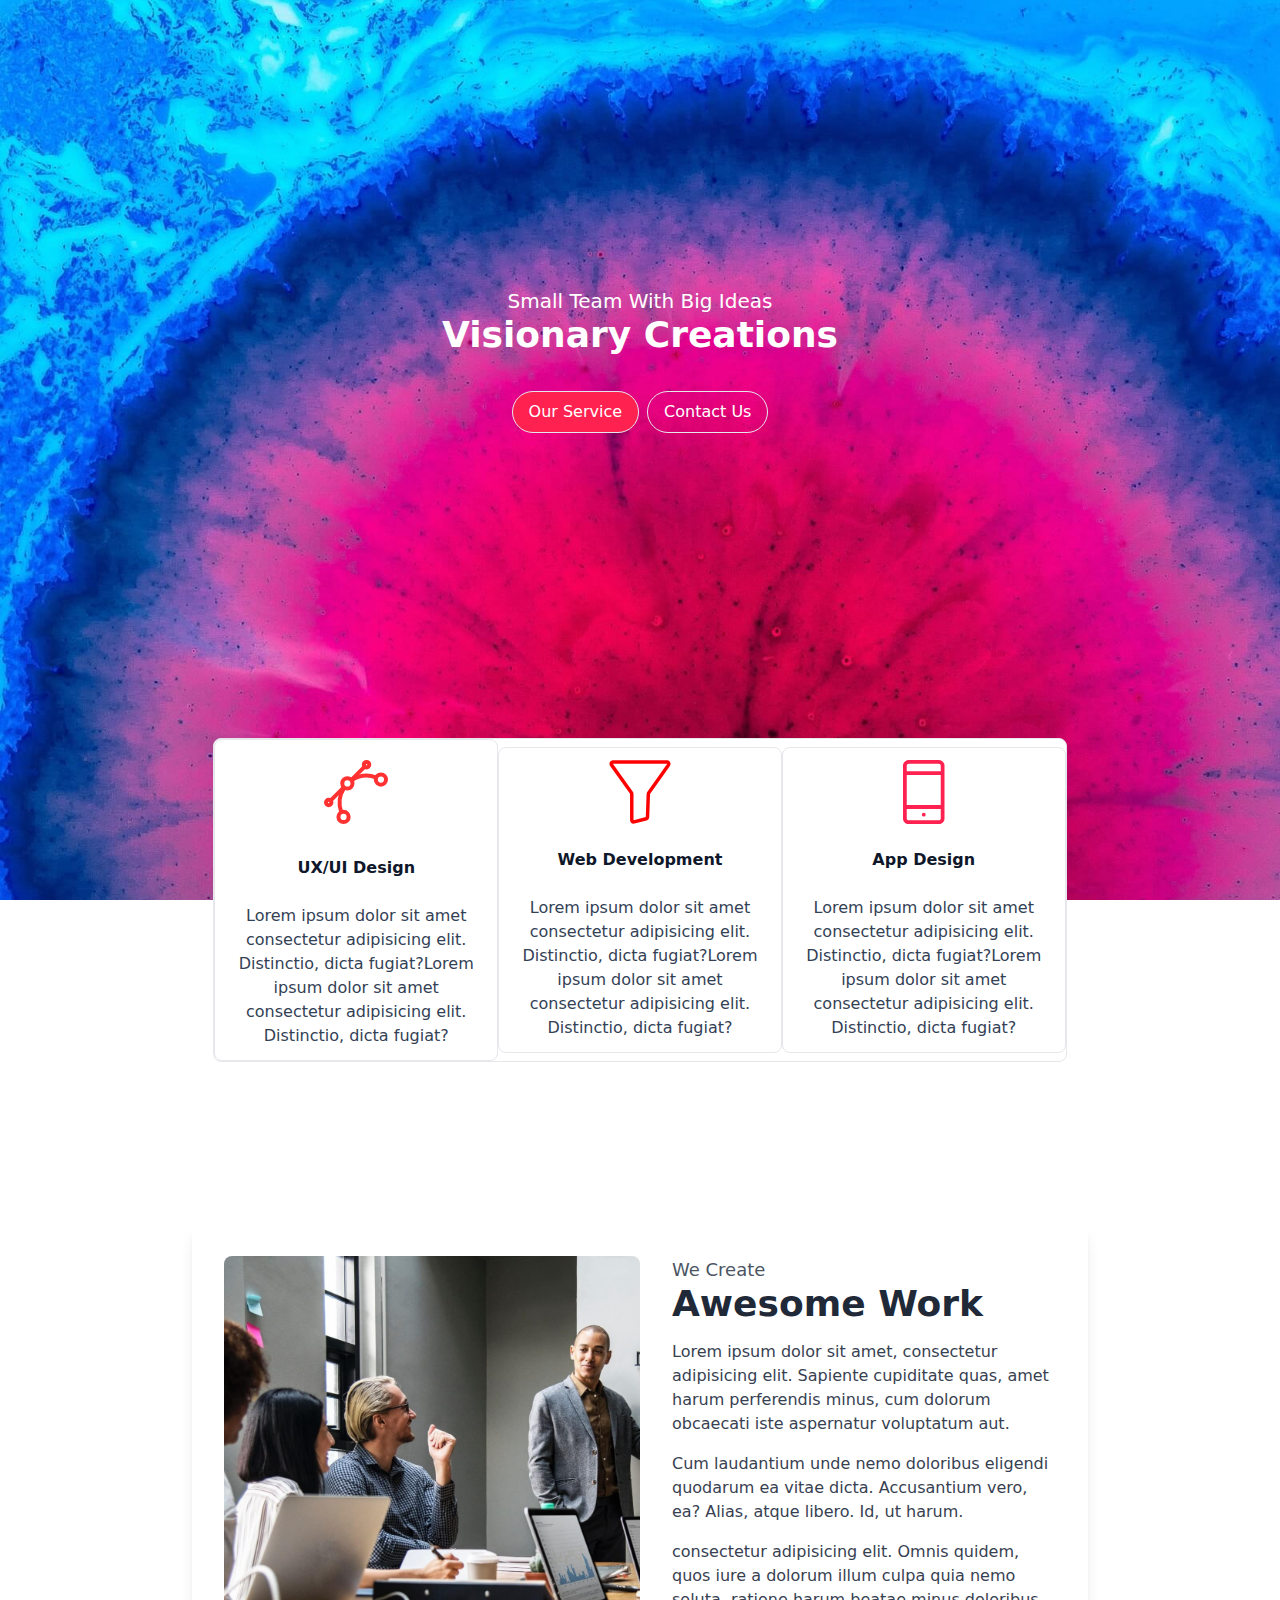
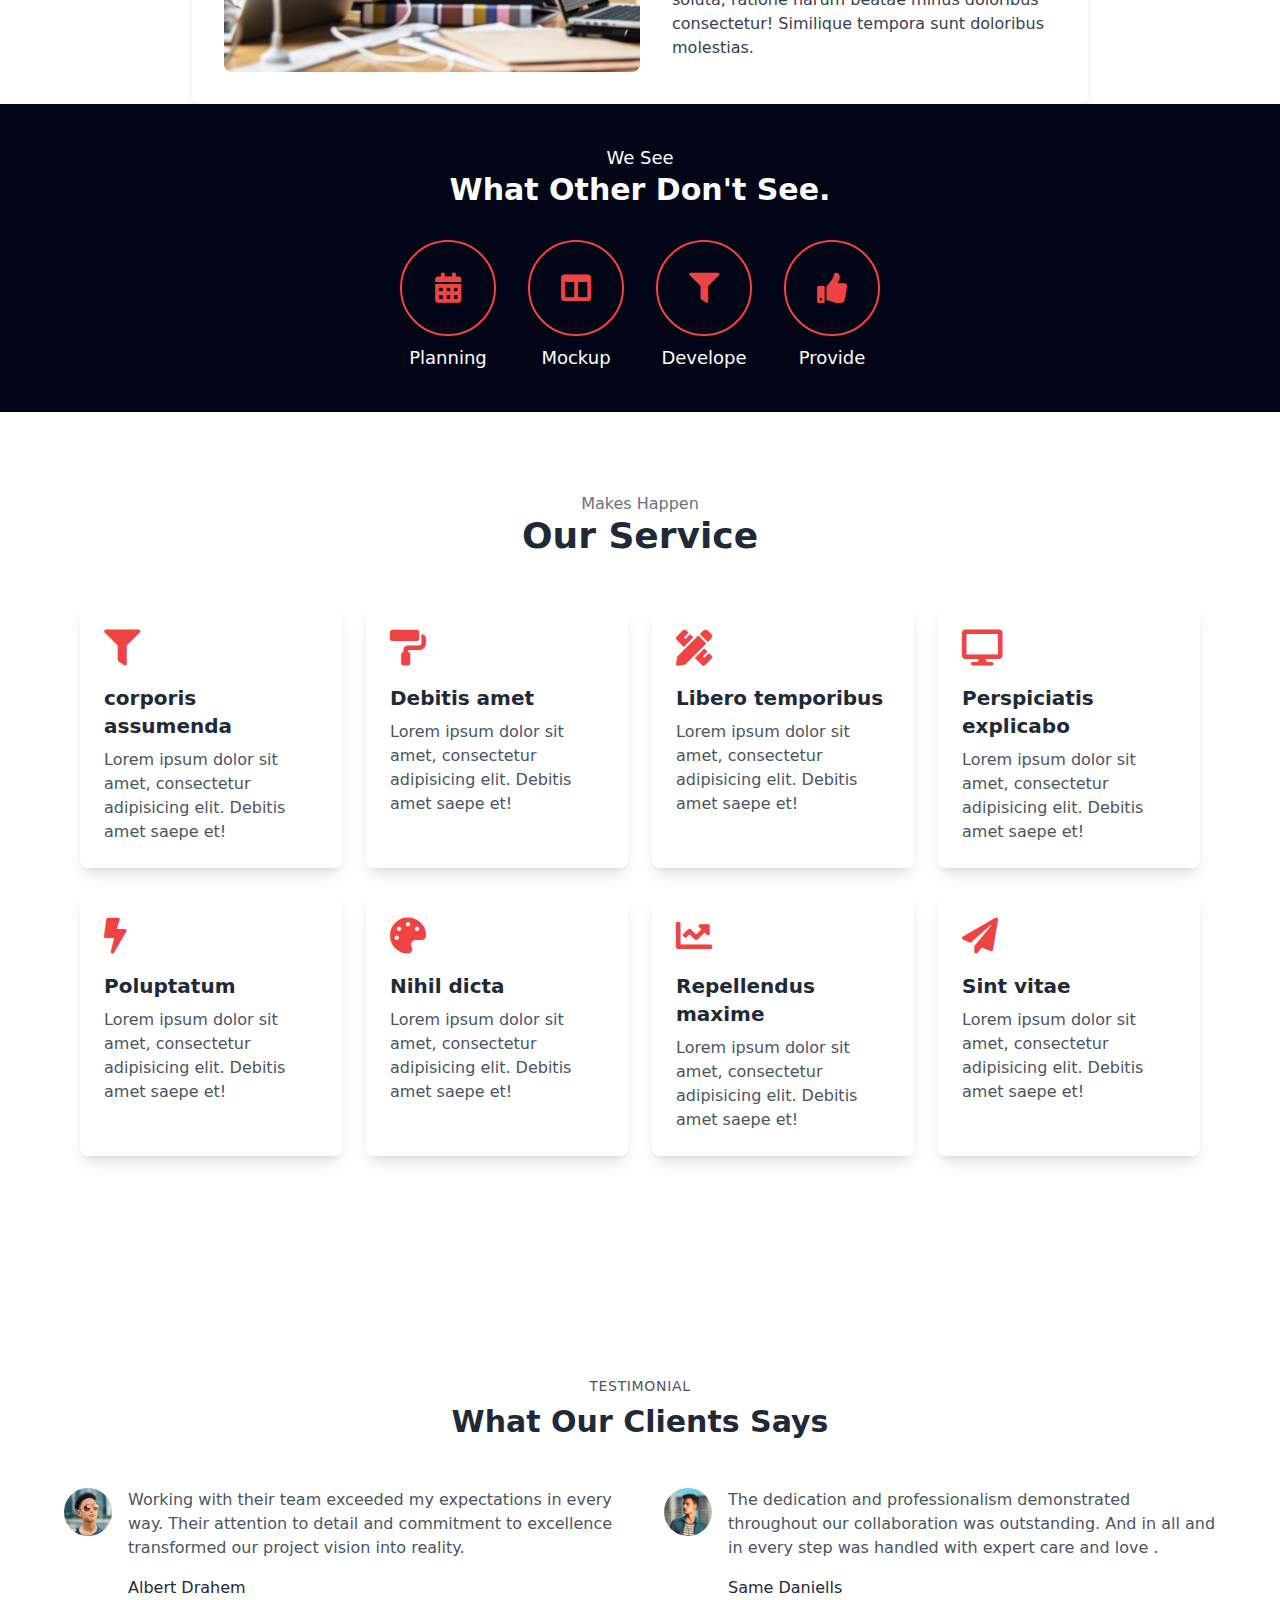
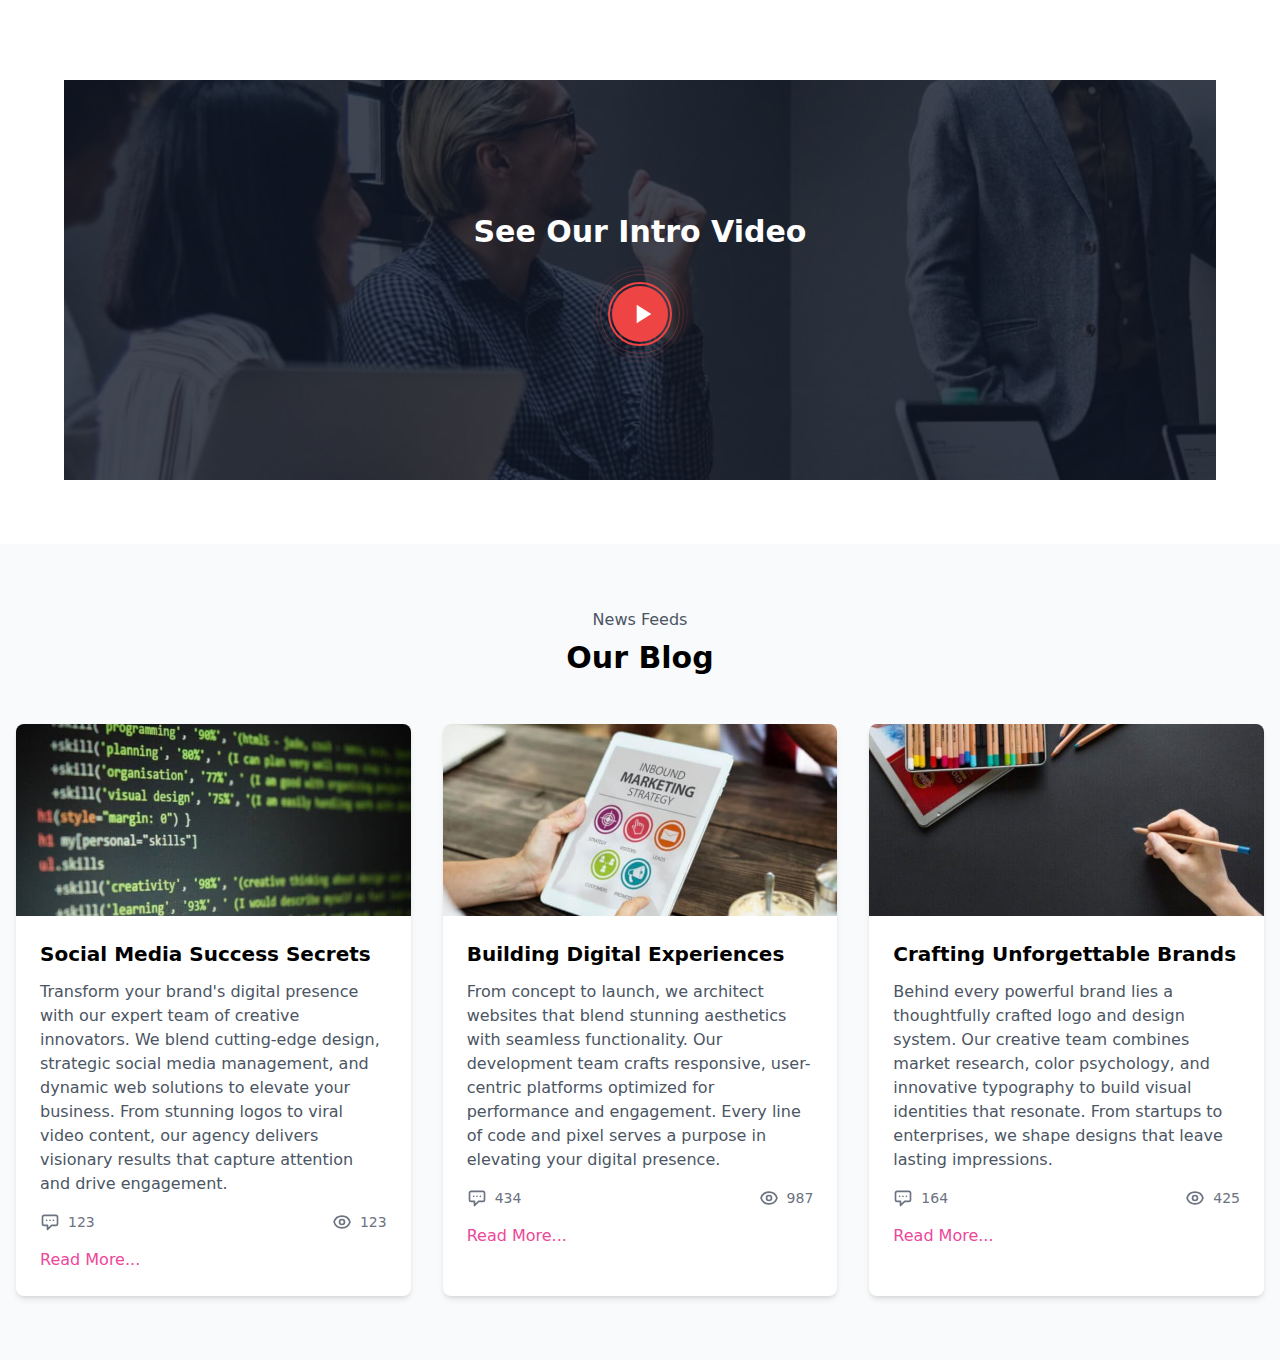
==== index.html @ 56fb833c "removed pages/index" ====
<!DOCTYPE html>
<html lang="en">
  <head>
    <meta charset="UTF-8" />
    <meta name="viewport" content="width=device-width, initial-scale=1.0" />
    <title>Home | Visionary Creations</title>
    <script src="../tailwind.js"></script>

    <link
      rel="stylesheet"
      href="https://cdnjs.cloudflare.com/ajax/libs/font-awesome/5.15.3/css/all.min.css"
    />
    <style>
      html {
        width: 100vw !important;
      }

      body {
        width: 100% !important;
      }

      @media (min-width: 768px) {
        .container {
          max-width: inherit !important;
        }
      }

      @media (min-width: 320px) {
        .container {
          max-width: inherit !important;
        }
        .text-8xl {
          font-size: 2.25rem !important;
          line-height: 2.5rem !important;
        }
        .text-2xl {
          font-size: 1.25rem !important;
          line-height: 1.75rem !important;
        }
      }
    </style>
  </head>

  <body class="w-screen overflow-x-hidden h-screen bg-white">
    <div
      class="container h-full flex flex-col justify-center items-center bg-center bg-no-repeat bg-cover"
      style="background-image: url('../images/header.jpg')"
    >
      <p class="text-center text-white font-thin text-2xl z-50">
        Small Team With Big Ideas
      </p>
      <h1 class="text-center text-white font-bold text-8xl z-50">
        Visionary Creations
      </h1>
      <div class="container flex justify-center items-center p-5 z-50 md:mb-40">
        <button
          class="rounded-3xl border py-2 px-4 text-white mt-4 mr-2"
          style="background: #ff214f"
        >
          Our Service
        </button>
        <button
          class="rounded-3xl border py-2 px-4 text-white bg-transparent mt-4"
        >
          Contact Us
        </button>
      </div>
    </div>
    <div class="container flex flex-col items-center bg-white w-screen">
      <div
        class="w-8/12 sm-320:w-full sm-320:flex-col bg-white sm:-translate-y-1/2 flex justify-center items-center border rounded-lg"
      >
        <div
          class="w-1/3 h-full bg-white flex justify-center items-center flex-col border rounded-lg"
        >
          <img src="../images/first.svg" alt="first" class="w-20 h-20 m-3" />
          <h1 class="text-slate-900 text-center font-bold m-3">UX/UI Design</h1>
          <p class="text-center font-thin text-slate-700 m-3">
            Lorem ipsum dolor sit amet consectetur adipisicing elit. Distinctio,
            dicta fugiat?Lorem ipsum dolor sit amet consectetur adipisicing
            elit. Distinctio, dicta fugiat?
          </p>
        </div>
        <div
          class="w-1/3 h-full bg-white flex justify-center items-center flex-col border rounded-lg"
        >
          <img src="../images/second.svg" alt="first" class="w-16 h-16 m-3" />
          <h1 class="text-slate-900 text-center font-bold m-3">
            Web Development
          </h1>
          <p class="text-center font-thin text-slate-700 m-3">
            Lorem ipsum dolor sit amet consectetur adipisicing elit. Distinctio,
            dicta fugiat?Lorem ipsum dolor sit amet consectetur adipisicing
            elit. Distinctio, dicta fugiat?
          </p>
        </div>
        <div
          class="w-1/3 h-full bg-white flex justify-center items-center flex-col border rounded-lg"
        >
          <img src="../images/third.svg" alt="first" class="w-16 h-16 m-3" />
          <h1 class="text-slate-900 text-center font-bold m-3">App Design</h1>
          <p class="text-center font-thin text-slate-700 m-3">
            Lorem ipsum dolor sit amet consectetur adipisicing elit. Distinctio,
            dicta fugiat?Lorem ipsum dolor sit amet consectetur adipisicing
            elit. Distinctio, dicta fugiat?
          </p>
        </div>
      </div>
      <div class="max-w-4xl mx-auto bg-white p-8 rounded-lg shadow-lg flex">
        <div class="w-1/2">
          <img
            alt="A group of people having a meeting in a modern office"
            class="rounded-lg"
            height="400"
            src="../images/about.jpg"
            width="600"
          />
        </div>
        <div class="w-1/2 pl-8">
          <h2 class="text-gray-600 text-lg">We Create</h2>
          <h1 class="text-4xl font-bold text-gray-800 mb-4">Awesome Work</h1>
          <p class="text-gray-700 mb-4">
            Lorem ipsum dolor sit amet, consectetur adipisicing elit. Sapiente
            cupiditate quas, amet harum perferendis minus, cum dolorum obcaecati
            iste aspernatur voluptatum aut.
          </p>
          <p class="text-gray-700 mb-4">
            Cum laudantium unde nemo doloribus eligendi quodarum ea vitae dicta.
            Accusantium vero, ea? Alias, atque libero. Id, ut harum.
          </p>
          <p class="text-gray-700">
            consectetur adipisicing elit. Omnis quidem, quos iure a dolorum
            illum culpa quia nemo soluta, ratione harum beatae minus doloribus
            consectetur! Similique tempora sunt doloribus molestias.
          </p>
        </div>
      </div>
      <div class="text-center text-white w-full p-10 bg-slate-950">
        <p class="text-lg">We See</p>
        <h1 class="text-3xl font-bold mb-8">What Other Don't See.</h1>
        <div class="flex justify-center space-x-8">
          <div class="text-center">
            <div
              class="w-24 h-24 mx-auto mb-2 flex items-center justify-center border-2 border-red-500 rounded-full"
            >
              <i class="fas fa-calendar-alt text-3xl text-red-500"></i>
            </div>
            <p class="text-lg">Planning</p>
          </div>
          <div class="text-center">
            <div
              class="w-24 h-24 mx-auto mb-2 flex items-center justify-center border-2 border-red-500 rounded-full"
            >
              <i class="fas fa-columns text-3xl text-red-500"></i>
            </div>
            <p class="text-lg">Mockup</p>
          </div>
          <div class="text-center">
            <div
              class="w-24 h-24 mx-auto mb-2 flex items-center justify-center border-2 border-red-500 rounded-full"
            >
              <i class="fas fa-filter text-3xl text-red-500"></i>
            </div>
            <p class="text-lg">Develope</p>
          </div>
          <div class="text-center">
            <div
              class="w-24 h-24 mx-auto mb-2 flex items-center justify-center border-2 border-red-500 rounded-full"
            >
              <i class="fas fa-thumbs-up text-3xl text-red-500"></i>
            </div>
            <p class="text-lg">Provide</p>
          </div>
        </div>
      </div>
    </div>
    <div
      class="container flex flex-col items-center bg-white w-screen h-screen p-20"
    >
      <div class="text-center mb-12">
        <h2 class="text-gray-500">Makes Happen</h2>
        <h1 class="text-4xl font-bold text-gray-800">Our Service</h1>
      </div>
      <div class="grid grid-cols-1 md:grid-cols-2 lg:grid-cols-4 gap-6">
        <div class="bg-white p-6 rounded-lg shadow-lg">
          <i class="fas fa-filter text-red-500 text-4xl mb-4"></i>
          <h3 class="text-xl font-semibold text-gray-800 mb-2">
            corporis assumenda
          </h3>
          <p class="text-gray-600">
            Lorem ipsum dolor sit amet, consectetur adipisicing elit. Debitis
            amet saepe et!
          </p>
        </div>
        <div class="bg-white p-6 rounded-lg shadow-lg">
          <i class="fas fa-paint-roller text-red-500 text-4xl mb-4"></i>
          <h3 class="text-xl font-semibold text-gray-800 mb-2">Debitis amet</h3>
          <p class="text-gray-600">
            Lorem ipsum dolor sit amet, consectetur adipisicing elit. Debitis
            amet saepe et!
          </p>
        </div>
        <div class="bg-white p-6 rounded-lg shadow-lg">
          <i class="fas fa-pencil-ruler text-red-500 text-4xl mb-4"></i>
          <h3 class="text-xl font-semibold text-gray-800 mb-2">
            Libero temporibus
          </h3>
          <p class="text-gray-600">
            Lorem ipsum dolor sit amet, consectetur adipisicing elit. Debitis
            amet saepe et!
          </p>
        </div>
        <div class="bg-white p-6 rounded-lg shadow-lg">
          <i class="fas fa-desktop text-red-500 text-4xl mb-4"></i>
          <h3 class="text-xl font-semibold text-gray-800 mb-2">
            Perspiciatis explicabo
          </h3>
          <p class="text-gray-600">
            Lorem ipsum dolor sit amet, consectetur adipisicing elit. Debitis
            amet saepe et!
          </p>
        </div>
        <div class="bg-white p-6 rounded-lg shadow-lg">
          <i class="fas fa-bolt text-red-500 text-4xl mb-4"></i>
          <h3 class="text-xl font-semibold text-gray-800 mb-2">Poluptatum</h3>
          <p class="text-gray-600">
            Lorem ipsum dolor sit amet, consectetur adipisicing elit. Debitis
            amet saepe et!
          </p>
        </div>
        <div class="bg-white p-6 rounded-lg shadow-lg">
          <i class="fas fa-palette text-red-500 text-4xl mb-4"></i>
          <h3 class="text-xl font-semibold text-gray-800 mb-2">Nihil dicta</h3>
          <p class="text-gray-600">
            Lorem ipsum dolor sit amet, consectetur adipisicing elit. Debitis
            amet saepe et!
          </p>
        </div>
        <div class="bg-white p-6 rounded-lg shadow-lg">
          <i class="fas fa-chart-line text-red-500 text-4xl mb-4"></i>
          <h3 class="text-xl font-semibold text-gray-800 mb-2">
            Repellendus maxime
          </h3>
          <p class="text-gray-600">
            Lorem ipsum dolor sit amet, consectetur adipisicing elit. Debitis
            amet saepe et!
          </p>
        </div>
        <div class="bg-white p-6 rounded-lg shadow-lg">
          <i class="fas fa-paper-plane text-red-500 text-4xl mb-4"></i>
          <h3 class="text-xl font-semibold text-gray-800 mb-2">Sint vitae</h3>
          <p class="text-gray-600">
            Lorem ipsum dolor sit amet, consectetur adipisicing elit. Debitis
            amet saepe et!
          </p>
        </div>
      </div>
    </div>

    <div
      class="container flex flex-col items-center bg-white w-screen h-screen"
    >
      <section class="py-16 px-4">
        <!-- Header -->
        <div class="text-center mb-12">
          <p class="text-gray-600 text-sm uppercase tracking-wider mb-2">
            Testimonial
          </p>
          <h2 class="text-3xl font-bold text-gray-800">
            What Our Clients Says
          </h2>
        </div>

        <!-- Grid -->
        <div class="max-w-6xl mx-auto grid md:grid-cols-2 gap-12">
          <!-- Card 1 -->
          <div class="flex items-start space-x-4">
            <img src="../images/avatar-5.jpg" Client photo" class="w-12 h-12
            rounded-full object-cover" />
            <div>
              <p class="text-gray-600 mb-4">
                Working with their team exceeded my expectations in every way.
                Their attention to detail and commitment to excellence
                transformed our project vision into reality.
              </p>
              <h3 class="font-medium text-gray-800">Albert Drahem</h3>
            </div>
          </div>

          <!-- Card 2 -->
          <div class="flex items-start space-x-4">
            <img
              src="../images/avatar-6.jpg"
              alt="Client photo"
              class="w-12 h-12 rounded-full object-cover"
            />
            <div>
              <p class="text-gray-600 mb-4">
                The dedication and professionalism demonstrated throughout our
                collaboration was outstanding. And in all and in every step was
                handled with expert care and love .
              </p>
              <h3 class="font-medium text-gray-800">Same Daniells</h3>
            </div>
          </div>
        </div>
        <div
          class="relative mt-20 min-h-[400px] w-full flex items-center justify-center bg-gray-900"
        >
          <img
            src="../images/about.jpg"
            alt="background"
            class="absolute inset-0 w-full h-full object-cover opacity-20"
          />
          <div class="text-center z-10 flex flex-col items-center">
            <h2 class="text-3xl font-semibold text-white mb-8">
              See Our Intro Video
            </h2>
            <a
              href="https://youtu.be/pqFvu9ZNH2c?si=-AzfiVJ7Jkj_hn7b"
              target="_blank"
              class="group relative inline-flex"
            >
              <div
                class="w-16 h-16 rounded-full border-2 border-red-500 flex items-center justify-center"
              >
                <div
                  class="w-14 h-14 rounded-full bg-red-500 flex items-center justify-center transform transition-transform duration-300 group-hover:scale-95"
                >
                  <svg
                    xmlns="http://www.w3.org/2000/svg"
                    viewBox="0 0 24 24"
                    fill="currentColor"
                    class="w-8 h-8 text-white ml-1"
                  >
                    <path d="M8 5v14l11-7z" />
                  </svg>
                </div>
              </div>
              <div
                class="absolute -inset-2 rounded-full border border-red-500/30 animate-pulse"
              ></div>
              <div
                class="absolute -inset-3 rounded-full border border-red-500/20 animate-pulse delay-150"
              ></div>
              <div
                class="absolute -inset-4 rounded-full border border-red-500/10 animate-pulse delay-300"
              ></div>
            </a>
          </div>
        </div>
      </section>
      <div
        class="container flex flex-col items-center bg-white w-screen h-screen"
      >
        <section class="py-16 bg-gray-50">
          <!-- Header -->
          <div class="container mx-auto px-4">
            <div class="text-center mb-12">
              <p class="text-gray-600 mb-2">News Feeds</p>
              <h2 class="text-3xl font-bold">Our Blog</h2>
            </div>

            <!-- Blog Grid -->
            <div class="grid grid-cols-1 md:grid-cols-2 lg:grid-cols-3 gap-8">
              <!-- Blog Card 1 -->
              <div class="bg-white rounded-lg shadow-md overflow-hidden">
                <div class="relative h-48">
                  <img
                    src="../images/blog-3.jpg"
                    alt="Art Supplies"
                    class="w-full h-full object-cover"
                  />
                </div>
                <div class="p-6">
                  <h3 class="text-xl font-semibold mb-3">
                    Social Media Success Secrets
                  </h3>
                  <p class="text-gray-600 mb-4">
                    Transform your brand's digital presence with our expert team
                    of creative innovators. We blend cutting-edge design,
                    strategic social media management, and dynamic web solutions
                    to elevate your business. From stunning logos to viral video
                    content, our agency delivers visionary results that capture
                    attention and drive engagement.
                  </p>
                  <div
                    class="flex items-center justify-between text-sm text-gray-500"
                  >
                    <div class="flex items-center space-x-2">
                      <svg
                        class="w-5 h-5"
                        fill="none"
                        stroke="currentColor"
                        viewBox="0 0 24 24"
                      >
                        <path
                          stroke-linecap="round"
                          stroke-linejoin="round"
                          stroke-width="2"
                          d="M8 10h.01M12 10h.01M16 10h.01M9 16H5a2 2 0 01-2-2V6a2 2 0 012-2h14a2 2 0 012 2v8a2 2 0 01-2 2h-5l-5 5v-5z"
                        />
                      </svg>
                      <span>123</span>
                    </div>
                    <div class="flex items-center space-x-2">
                      <svg
                        class="w-5 h-5"
                        fill="none"
                        stroke="currentColor"
                        viewBox="0 0 24 24"
                      >
                        <path
                          stroke-linecap="round"
                          stroke-linejoin="round"
                          stroke-width="2"
                          d="M15 12a3 3 0 11-6 0 3 3 0 016 0z"
                        />
                        <path
                          stroke-linecap="round"
                          stroke-linejoin="round"
                          stroke-width="2"
                          d="M2.458 12C3.732 7.943 7.523 5 12 5c4.478 0 8.268 2.943 9.542 7-1.274 4.057-5.064 7-9.542 7-4.477 0-8.268-2.943-9.542-7z"
                        />
                      </svg>
                      <span>123</span>
                    </div>
                  </div>
                  <a
                    href="#"
                    class="inline-block mt-4 text-pink-500 hover:text-pink-600"
                    >Read More...</a
                  >
                </div>
              </div>

              <!-- Blog Card 2 -->
              <div class="bg-white rounded-lg shadow-md overflow-hidden">
                <div class="relative h-48">
                  <img
                    src="../images/blog-2.jpg"
                    alt="Marketing"
                    class="w-full h-full object-cover"
                  />
                </div>
                <div class="p-6">
                  <h3 class="text-xl font-semibold mb-3">
                    Building Digital Experiences
                  </h3>
                  <p class="text-gray-600 mb-4">
                    From concept to launch, we architect websites that blend
                    stunning aesthetics with seamless functionality. Our
                    development team crafts responsive, user-centric platforms
                    optimized for performance and engagement. Every line of code
                    and pixel serves a purpose in elevating your digital
                    presence.
                  </p>
                  <div
                    class="flex items-center justify-between text-sm text-gray-500"
                  >
                    <div class="flex items-center space-x-2">
                      <svg
                        class="w-5 h-5"
                        fill="none"
                        stroke="currentColor"
                        viewBox="0 0 24 24"
                      >
                        <path
                          stroke-linecap="round"
                          stroke-linejoin="round"
                          stroke-width="2"
                          d="M8 10h.01M12 10h.01M16 10h.01M9 16H5a2 2 0 01-2-2V6a2 2 0 012-2h14a2 2 0 012 2v8a2 2 0 01-2 2h-5l-5 5v-5z"
                        />
                      </svg>
                      <span>434</span>
                    </div>
                    <div class="flex items-center space-x-2">
                      <svg
                        class="w-5 h-5"
                        fill="none"
                        stroke="currentColor"
                        viewBox="0 0 24 24"
                      >
                        <path
                          stroke-linecap="round"
                          stroke-linejoin="round"
                          stroke-width="2"
                          d="M15 12a3 3 0 11-6 0 3 3 0 016 0z"
                        />
                        <path
                          stroke-linecap="round"
                          stroke-linejoin="round"
                          stroke-width="2"
                          d="M2.458 12C3.732 7.943 7.523 5 12 5c4.478 0 8.268 2.943 9.542 7-1.274 4.057-5.064 7-9.542 7-4.477 0-8.268-2.943-9.542-7z"
                        />
                      </svg>
                      <span>987</span>
                    </div>
                  </div>
                  <a
                    href="#"
                    class="inline-block mt-4 text-pink-500 hover:text-pink-600"
                    >Read More...</a
                  >
                </div>
              </div>

              <!-- Blog Card 3 -->
              <div class="bg-white rounded-lg shadow-md overflow-hidden">
                <div class="relative h-48">
                  <img
                    src="../images/blog-1.jpg"
                    alt="Code"
                    class="w-full h-full object-cover"
                  />
                </div>
                <div class="p-6">
                  <h3 class="text-xl font-semibold mb-3">
                    Crafting Unforgettable Brands
                  </h3>
                  <p class="text-gray-600 mb-4">
                    Behind every powerful brand lies a thoughtfully crafted logo
                    and design system. Our creative team combines market
                    research, color psychology, and innovative typography to
                    build visual identities that resonate. From startups to
                    enterprises, we shape designs that leave lasting
                    impressions.
                  </p>
                  <div
                    class="flex items-center justify-between text-sm text-gray-500"
                  >
                    <div class="flex items-center space-x-2">
                      <svg
                        class="w-5 h-5"
                        fill="none"
                        stroke="currentColor"
                        viewBox="0 0 24 24"
                      >
                        <path
                          stroke-linecap="round"
                          stroke-linejoin="round"
                          stroke-width="2"
                          d="M8 10h.01M12 10h.01M16 10h.01M9 16H5a2 2 0 01-2-2V6a2 2 0 012-2h14a2 2 0 012 2v8a2 2 0 01-2 2h-5l-5 5v-5z"
                        />
                      </svg>
                      <span>164</span>
                    </div>
                    <div class="flex items-center space-x-2">
                      <svg
                        class="w-5 h-5"
                        fill="none"
                        stroke="currentColor"
                        viewBox="0 0 24 24"
                      >
                        <path
                          stroke-linecap="round"
                          stroke-linejoin="round"
                          stroke-width="2"
                          d="M15 12a3 3 0 11-6 0 3 3 0 016 0z"
                        />
                        <path
                          stroke-linecap="round"
                          stroke-linejoin="round"
                          stroke-width="2"
                          d="M2.458 12C3.732 7.943 7.523 5 12 5c4.478 0 8.268 2.943 9.542 7-1.274 4.057-5.064 7-9.542 7-4.477 0-8.268-2.943-9.542-7z"
                        />
                      </svg>
                      <span>425</span>
                    </div>
                  </div>
                  <a
                    href="#"
                    class="inline-block mt-4 text-pink-500 hover:text-pink-600"
                    >Read More...</a
                  >
                </div>
              </div>
            </div>
          </div>
        </section>
      </div>
    </div>
  </body>
</html>
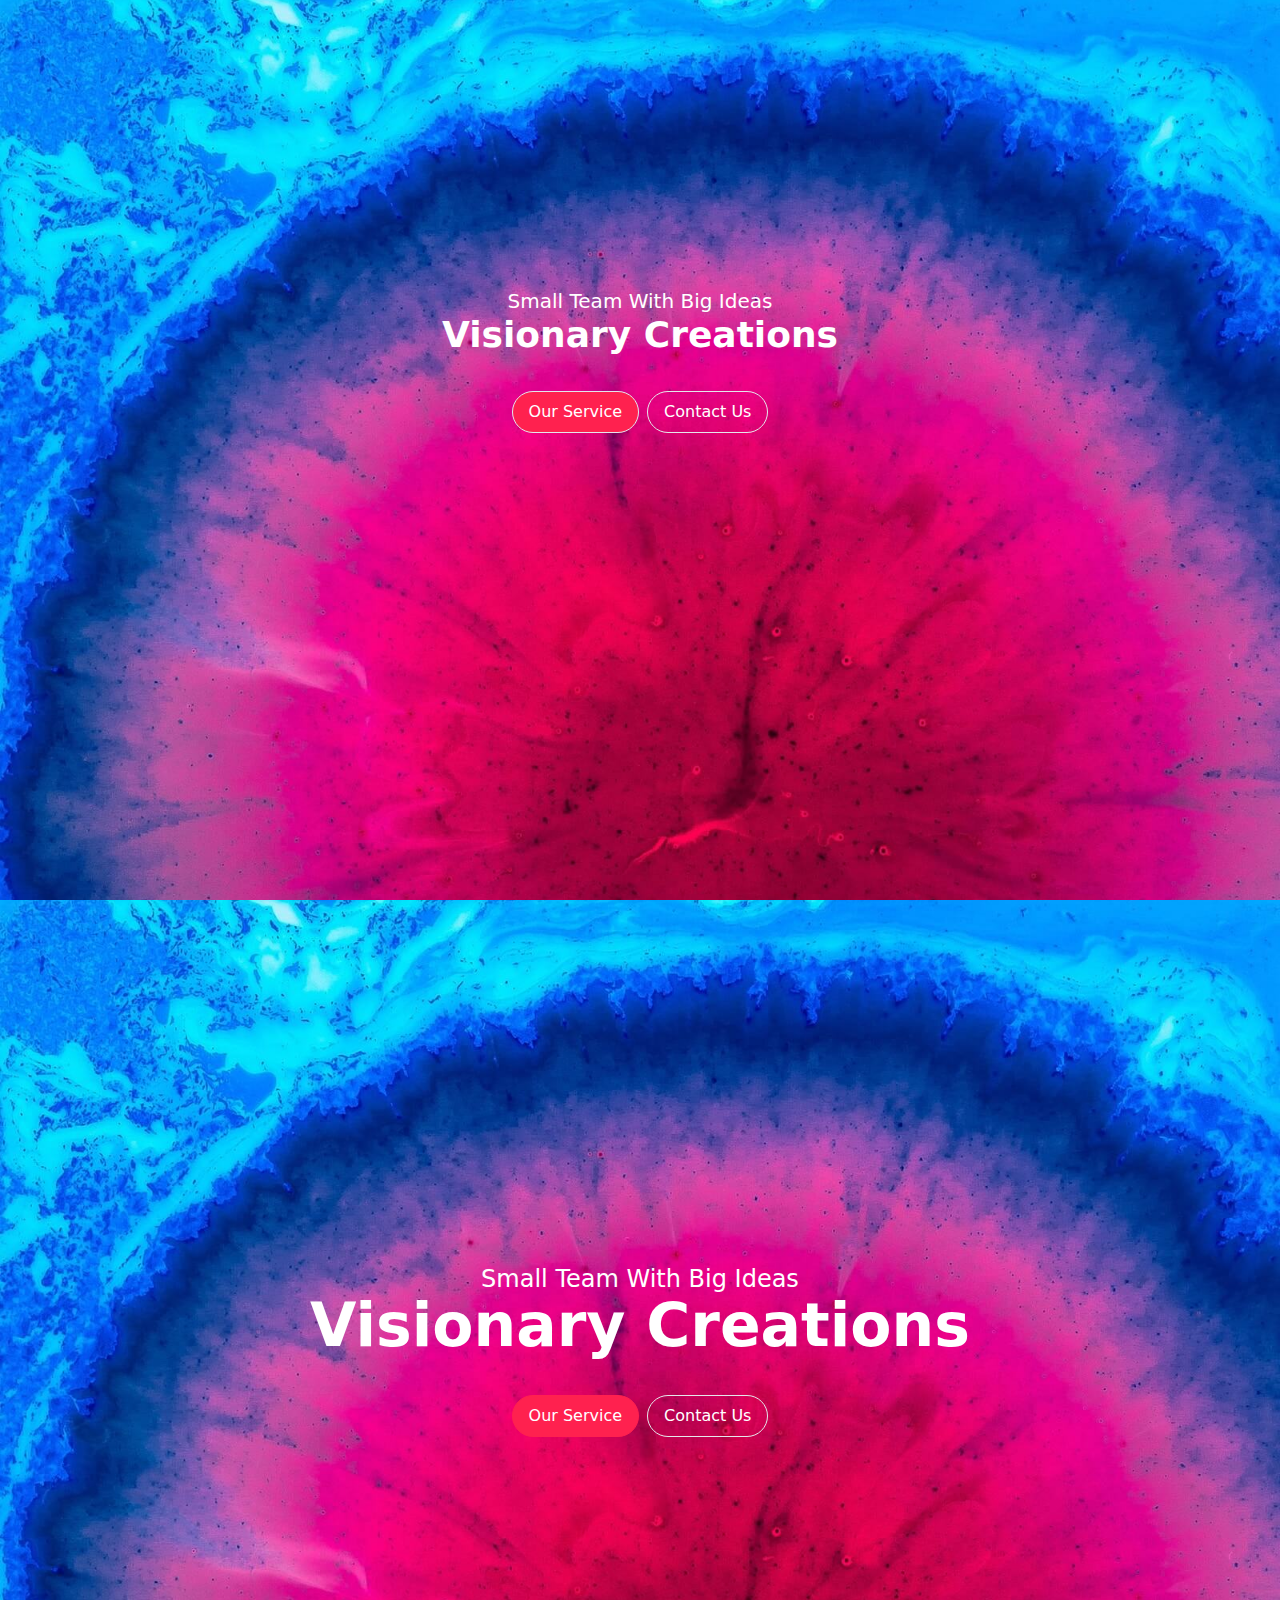
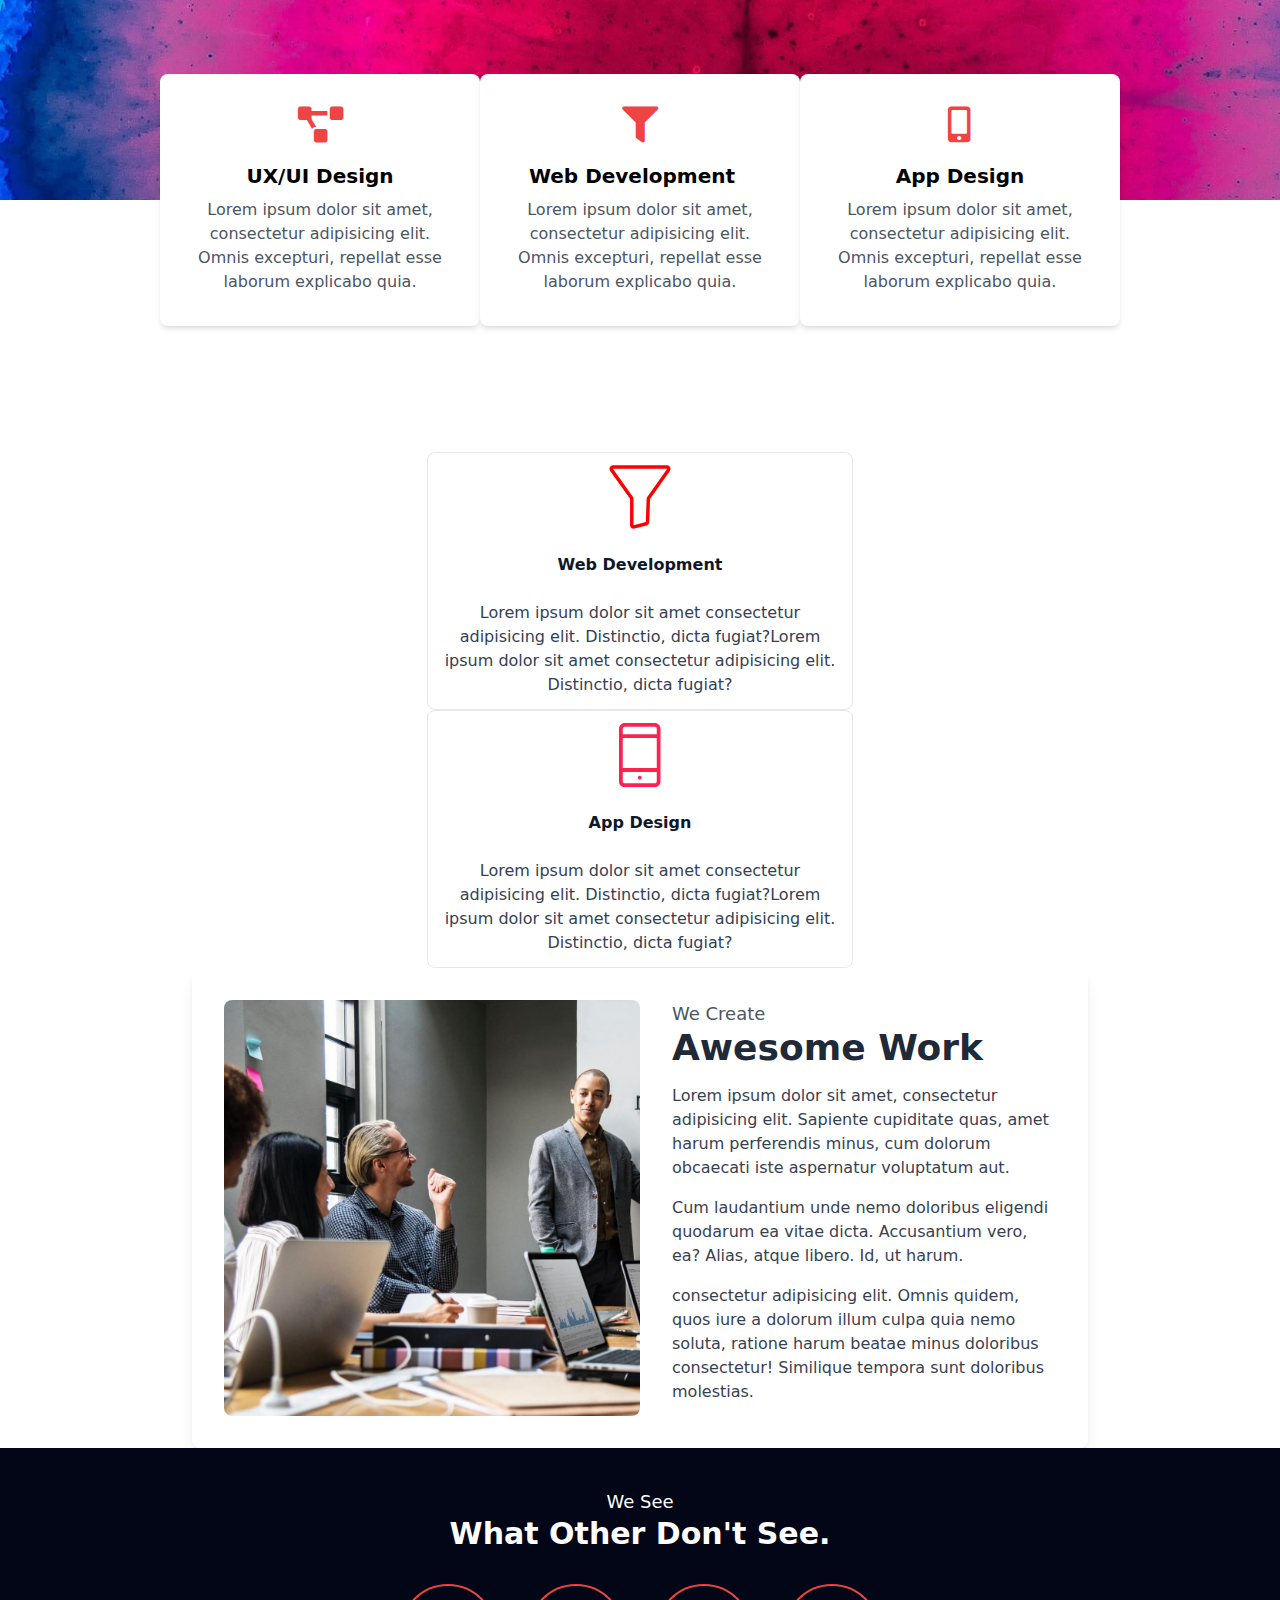
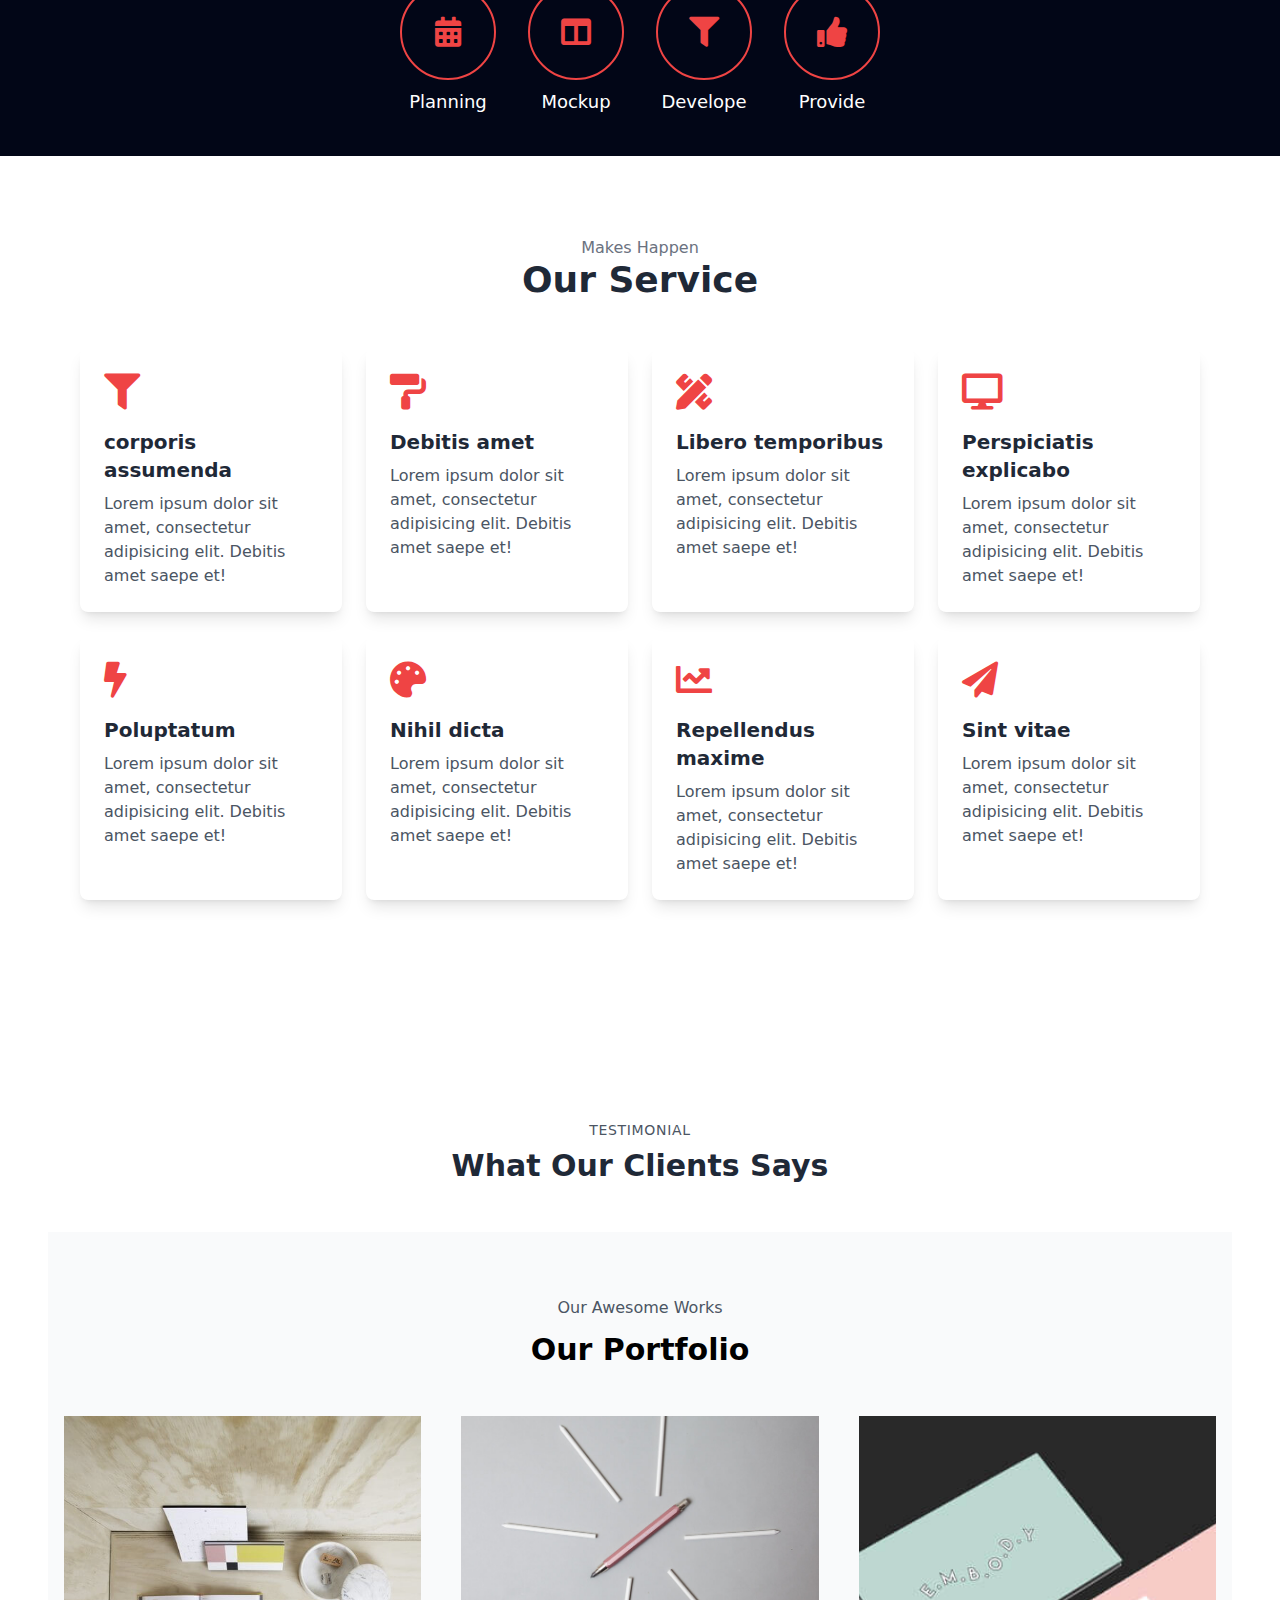
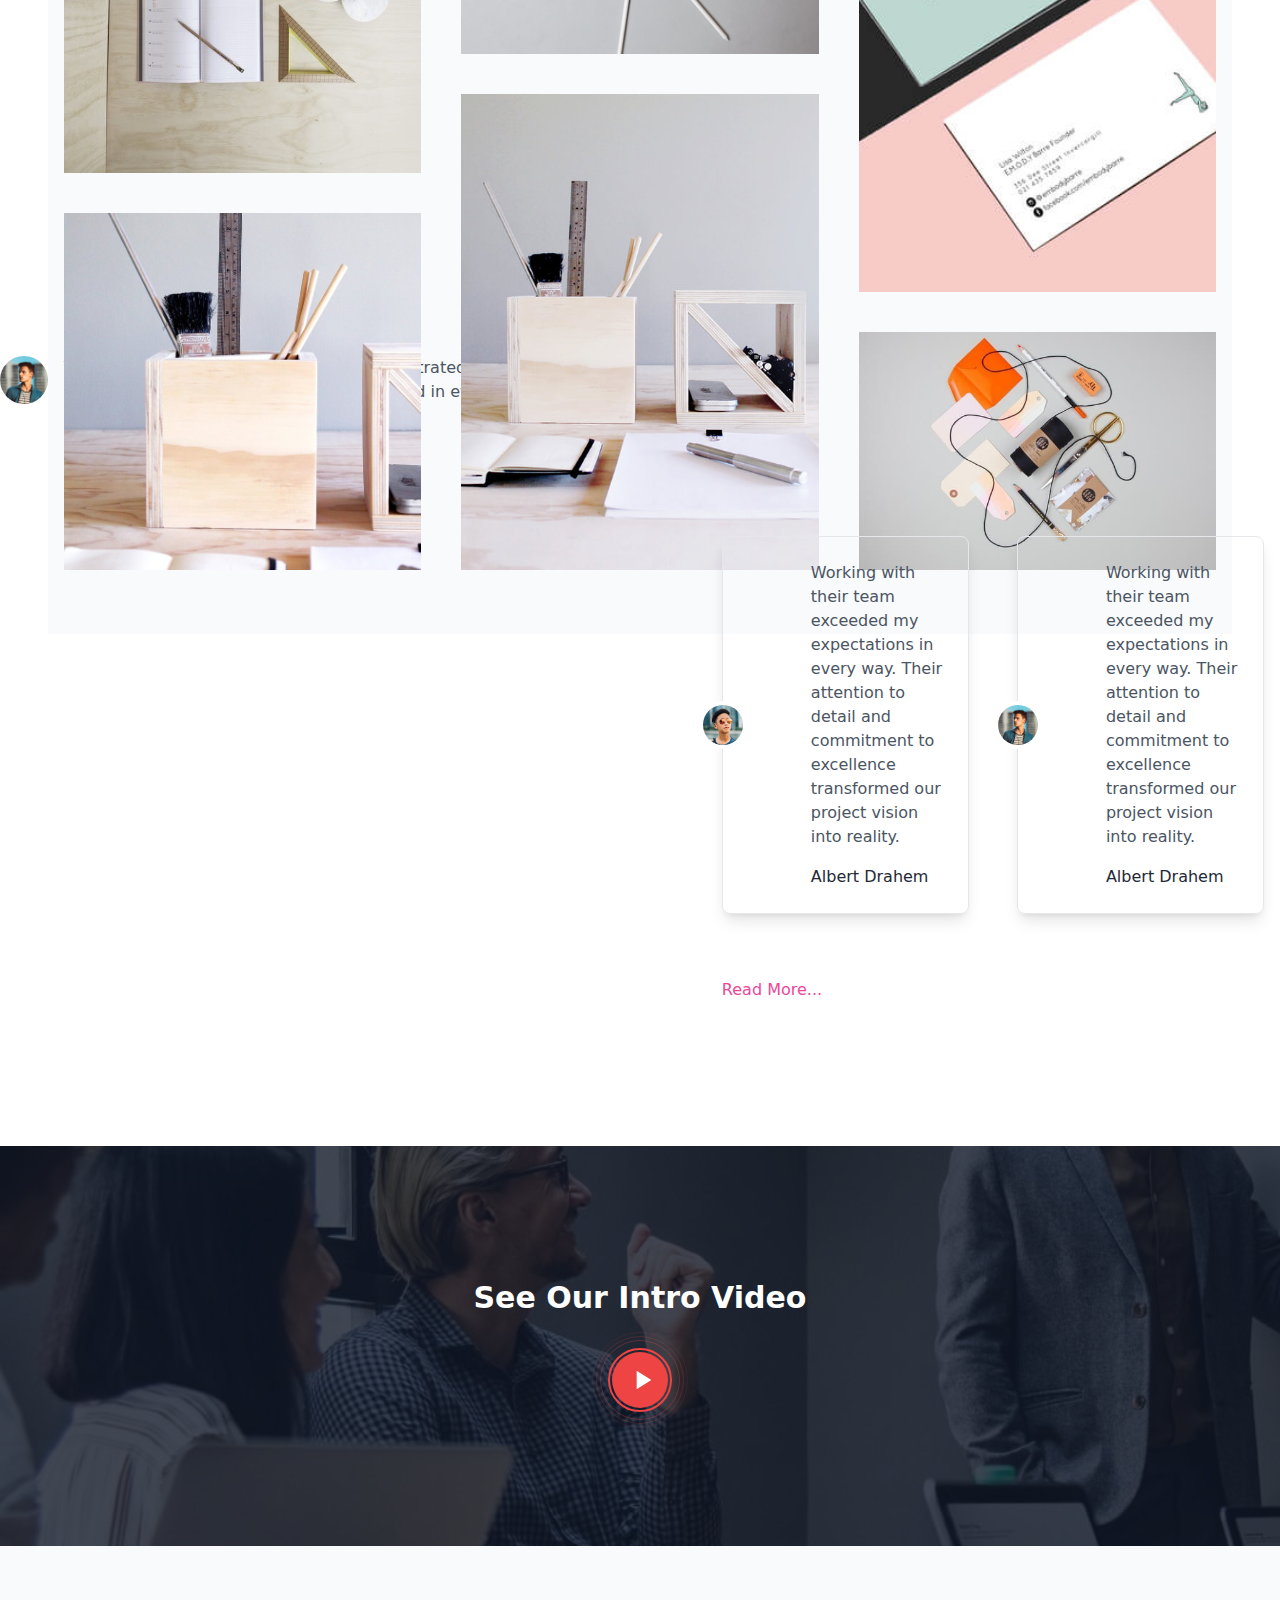
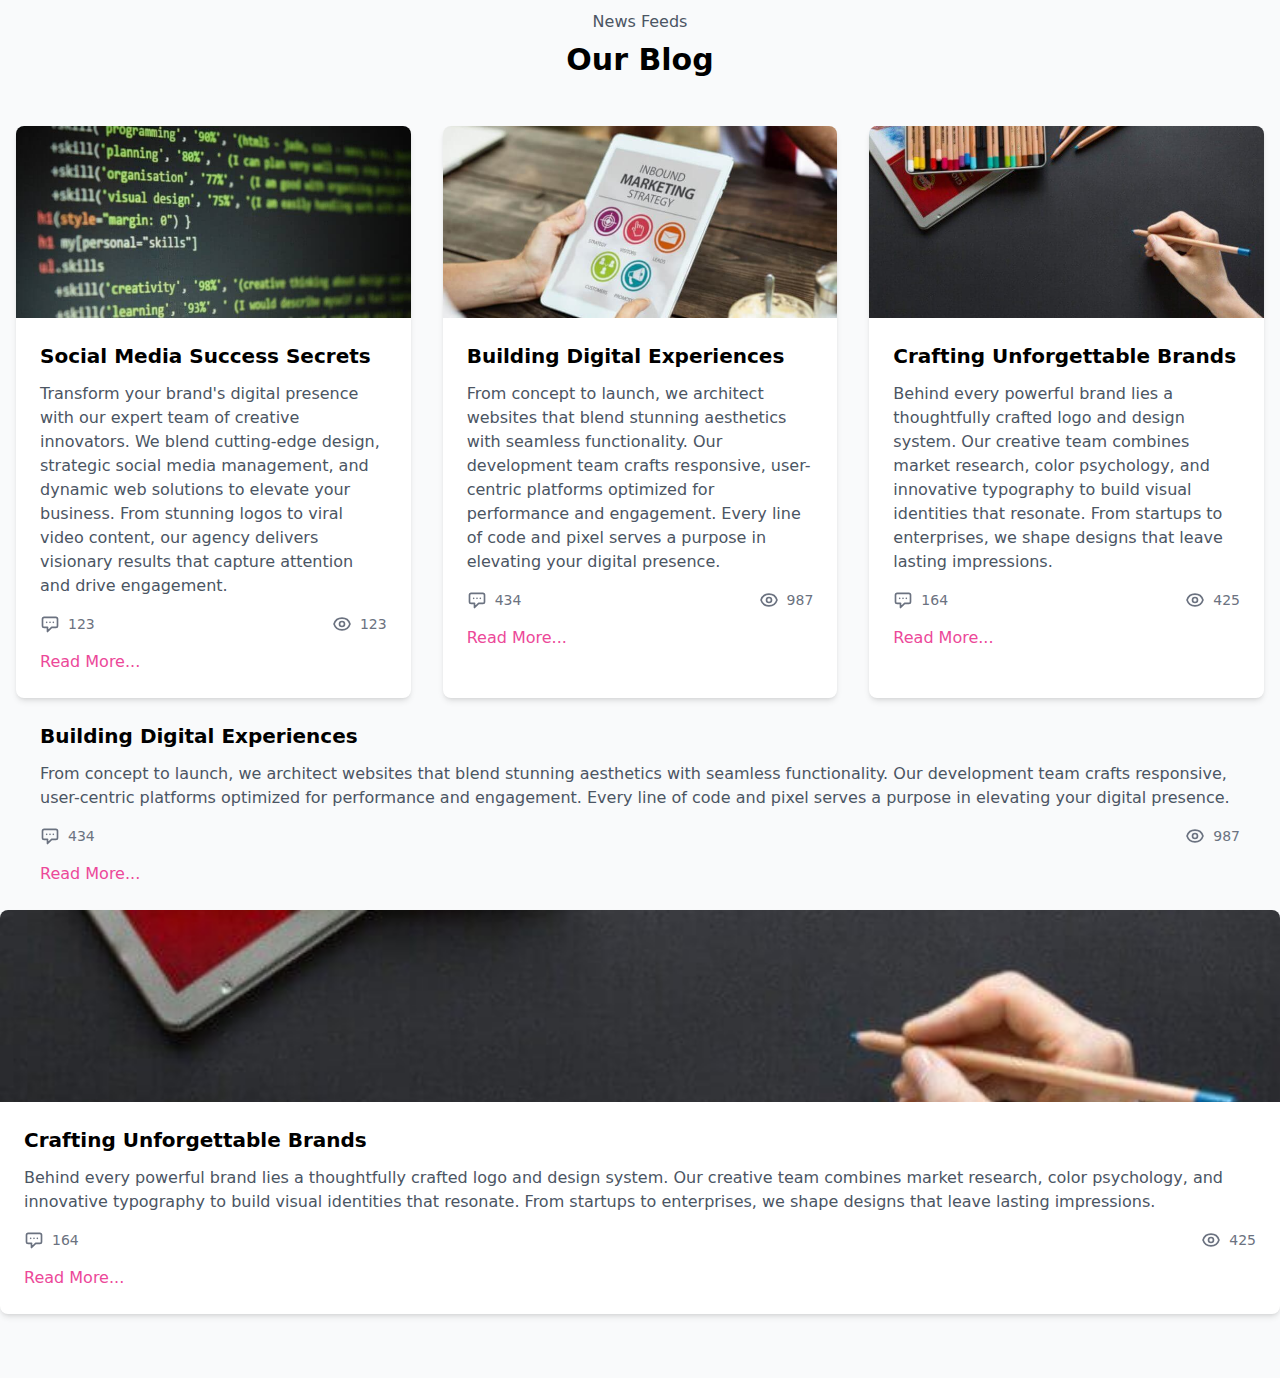
==== commit 4de7a6b6: "Merge branch 'prod' of https://github.com/ettaoussiilyas/Visionary-Creation-V2 into Bassam" ====
--- a/index.html
+++ b/index.html
@@ -66,20 +66,49 @@
         </button>
       </div>
     </div>
-    <div class="container flex flex-col items-center bg-white w-screen">
-      <div
-        class="w-8/12 sm-320:w-full sm-320:flex-col bg-white sm:-translate-y-1/2 flex justify-center items-center border rounded-lg"
-      >
+
+    <!-- Overlay -->
+    <div id="overlay" class="overlay"></div>
+
+    <div class=" flex flex-col justify-center items-center w-full h-screen bg-center bg-no-repeat bg-cover"
+        style="background-image: url('./images/header.jpg');">
+
+        <p class="text-center text-white font-thin text-xl lg:text-2xl">Small Team With Big Ideas</p>
+        <h1 class="text-center text-white font-bold text-3xl lg:text-6xl">Visionary Creations</h1>
+        <div class="container flex justify-center items-center">
+            <a href="#service" class="rounded-3xl border py-2 px-4 text-white mt-10 mr-2"
+                style="background: #FF214F;border-color: #FF214F;">Our Service</a>
+            <a href="#contact" class="rounded-3xl border py-2 px-4 text-white bg-transparent mt-10">Contact Us</a>
+        </div>
+    </div>
+    <div class="flex flex-col justify-center items-center w-full ">
+
         <div
-          class="w-1/3 h-full bg-white flex justify-center items-center flex-col border rounded-lg"
-        >
-          <img src="../images/first.svg" alt="first" class="w-20 h-20 m-3" />
-          <h1 class="text-slate-900 text-center font-bold m-3">UX/UI Design</h1>
-          <p class="text-center font-thin text-slate-700 m-3">
-            Lorem ipsum dolor sit amet consectetur adipisicing elit. Distinctio,
-            dicta fugiat?Lorem ipsum dolor sit amet consectetur adipisicing
-            elit. Distinctio, dicta fugiat?
-          </p>
+            class="flex flex-col justify-center items-center w-full md:flex-row md:-translate-y-1/2  md:w-9/12 md:items-center md:justify-center">
+            <div class="bg-white p-8 rounded-lg shadow-md text-center md:w-1/3">
+                <div class="text-red-500 text-4xl mb-4">
+                    <i class="fas fa-project-diagram"></i>
+                </div>
+                <h2 class="text-xl font-semibold mb-2">UX/UI Design</h2>
+                <p class="text-gray-600">Lorem ipsum dolor sit amet, consectetur adipisicing elit. Omnis excepturi,
+                    repellat esse laborum explicabo quia.</p>
+            </div>
+            <div class="bg-white p-8 rounded-lg shadow-md text-center md:w-1/3">
+                <div class="text-red-500 text-4xl mb-4">
+                    <i class="fas fa-filter"></i>
+                </div>
+                <h2 class="text-nowrap text-xl -ml-4 font-semibold mb-2">Web Development</h2>
+                <p class="text-gray-600">Lorem ipsum dolor sit amet, consectetur adipisicing elit. Omnis excepturi,
+                    repellat esse laborum explicabo quia.</p>
+            </div>
+            <div class="bg-white p-8 rounded-lg shadow-md text-center md:w-1/3">
+                <div class="text-red-500 text-4xl mb-4">
+                    <i class="fas fa-mobile-alt"></i>
+                </div>
+                <h2 class="text-xl font-semibold mb-2">App Design</h2>
+                <p class="text-gray-600">Lorem ipsum dolor sit amet, consectetur adipisicing elit. Omnis excepturi,
+                    repellat esse laborum explicabo quia.</p>
+            </div>
         </div>
         <div
           class="w-1/3 h-full bg-white flex justify-center items-center flex-col border rounded-lg"
@@ -271,19 +300,228 @@
           </h2>
         </div>
 
-        <!-- Grid -->
-        <div class="max-w-6xl mx-auto grid md:grid-cols-2 gap-12">
-          <!-- Card 1 -->
-          <div class="flex items-start space-x-4">
-            <img src="../images/avatar-5.jpg" Client photo" class="w-12 h-12
-            rounded-full object-cover" />
-            <div>
-              <p class="text-gray-600 mb-4">
-                Working with their team exceeded my expectations in every way.
-                Their attention to detail and commitment to excellence
-                transformed our project vision into reality.
-              </p>
-              <h3 class="font-medium text-gray-800">Albert Drahem</h3>
+        <section class="py-16 bg-gray-50" id="portfolio">
+            <div class="container mx-auto px-4">
+                <div class="flex w-full flex-col items-center mb-12">
+                    <p class="text-gray-600 mb-3">Our Awesome Works</p>
+                    <h2 class="text-3xl font-bold">Our Portfolio</h2>
+                </div>
+                
+                            <!-- Hidden checkbox controls for each image -->
+                <input type="checkbox" class="hidden peer/img1" id="modal-1">
+                <input type="checkbox" class="hidden peer/img2" id="modal-2">
+                <input type="checkbox" class="hidden peer/img3" id="modal-3">
+                <input type="checkbox" class="hidden peer/img4" id="modal-4">
+                <input type="checkbox" class="hidden peer/img5" id="modal-5">
+                <input type="checkbox" class="hidden peer/img6" id="modal-6">
+    
+                <!-- Main Grid -->
+                <div class="grid grid-cols-1 sm:grid-cols-1 md:grid-cols-3 lg:grid-cols-3 gap-10 max-w-6xl mx-auto">
+                    <!-- Left Column -->
+                    <div class="space-y-10">
+                        <!-- First Image -->
+                        <div class="relative group">
+                            <img src="./images/folio-1.jpg" alt="Stationery layout" 
+                                class="w-full aspect-[3/3] object-cover transition duration-300 ease-in-out" />
+                            <!-- Hover Overlay -->
+                            <div class="absolute inset-0 bg-pink-500 bg-opacity-75 opacity-0 group-hover:opacity-100 transition-opacity duration-300 flex items-center justify-center">
+                                <div class="flex gap-4">
+                                    <!-- Search Button -->
+                                    <label for="modal-1" class="p-3 bg-white rounded-full hover:bg-gray-100 transition-colors cursor-pointer">
+                                        <svg class="w-5 h-5" fill="none" stroke="currentColor" viewBox="0 0 24 24">
+                                            <path stroke-linecap="round" stroke-linejoin="round" stroke-width="2" d="M21 21l-6-6m2-5a7 7 0 11-14 0 7 7 0 0114 0z" />
+                                        </svg>
+                                    </label>
+                                    <!-- Link Button -->
+                                    <button class="p-3 bg-transparent border border-black rounded-full hover:bg-gray-100 transition-colors">
+                                        <svg class="w-5 h-5" fill="none" stroke="currentColor" viewBox="0 0 24 24">
+                                            <path stroke-linecap="round" stroke-linejoin="round" stroke-width="2" d="M13.828 10.172a4 4 0 00-5.656 0l-4 4a4 4 0 105.656 5.656l1.102-1.101m-.758-4.899a4 4 0 005.656 0l4-4a4 4 0 00-5.656-5.656l-1.1 1.1" />
+                                        </svg>
+                                    </button>
+                                </div>
+                            </div>
+                        </div>
+    
+                        <!-- Second Image -->
+                        <div class="relative group">
+                            <img src="./images/folio-4.jpg" alt="Minimal clock design" 
+                                class="w-full aspect-[3/3] object-cover transition duration-300 ease-in-out" />
+                            <div class="absolute inset-0 bg-pink-500 bg-opacity-75 opacity-0 group-hover:opacity-100 transition-opacity duration-300 flex items-center justify-center">
+                                <div class="flex gap-4">
+                                    <label for="modal-2" class="p-3 bg-white rounded-full hover:bg-gray-100 transition-colors cursor-pointer">
+                                        <svg class="w-5 h-5" fill="none" stroke="currentColor" viewBox="0 0 24 24">
+                                            <path stroke-linecap="round" stroke-linejoin="round" stroke-width="2" d="M21 21l-6-6m2-5a7 7 0 11-14 0 7 7 0 0114 0z" />
+                                        </svg>
+                                    </label>
+                                    <button class="p-3 bg-transparent border border-black rounded-full hover:bg-gray-100 transition-colors">
+                                        <svg class="w-5 h-5" fill="none" stroke="currentColor" viewBox="0 0 24 24">
+                                            <path stroke-linecap="round" stroke-linejoin="round" stroke-width="2" d="M13.828 10.172a4 4 0 00-5.656 0l-4 4a4 4 0 105.656 5.656l1.102-1.101m-.758-4.899a4 4 0 005.656 0l4-4a4 4 0 00-5.656-5.656l-1.1 1.1" />
+                                        </svg>
+                                    </button>
+                                </div>
+                            </div>
+                        </div>
+                    </div>
+    
+                    <!-- Middle Column -->
+                    <div class="space-y-10">
+                        <div class="relative group">
+                            <img src="./images/folio-2.jpg" alt="Business cards" 
+                                class="w-full aspect-[3/2] object-cover" />
+                            <div class="absolute inset-0 bg-pink-500 bg-opacity-75 opacity-0 group-hover:opacity-100 transition-opacity duration-300 flex items-center justify-center">
+                                <div class="flex gap-4">
+                                    <label for="modal-3" class="p-3 bg-white rounded-full hover:bg-gray-100 transition-colors cursor-pointer">
+                                        <svg class="w-5 h-5" fill="none" stroke="currentColor" viewBox="0 0 24 24">
+                                            <path stroke-linecap="round" stroke-linejoin="round" stroke-width="2" d="M21 21l-6-6m2-5a7 7 0 11-14 0 7 7 0 0114 0z" />
+                                        </svg>
+                                    </label>
+                                    <button class="p-3 bg-transparent border border-black rounded-full hover:bg-gray-100 transition-colors">
+                                        <svg class="w-5 h-5" fill="none" stroke="currentColor" viewBox="0 0 24 24">
+                                            <path stroke-linecap="round" stroke-linejoin="round" stroke-width="2" d="M13.828 10.172a4 4 0 00-5.656 0l-4 4a4 4 0 105.656 5.656l1.102-1.101m-.758-4.899a4 4 0 005.656 0l4-4a4 4 0 00-5.656-5.656l-1.1 1.1" />
+                                        </svg>
+                                    </button>
+                                </div>
+                            </div>
+                        </div>
+    
+                        <div class="relative group">
+                            <img src="./images/folio-5.jpg" alt="Wooden desk organizer" 
+                                class="w-full aspect-[3/4] object-cover" />
+                            <div class="absolute inset-0 bg-pink-500 bg-opacity-75 opacity-0 group-hover:opacity-100 transition-opacity duration-300 flex items-center justify-center">
+                                <div class="flex gap-4">
+                                    <label for="modal-4" class="p-3 bg-white rounded-full hover:bg-gray-100 transition-colors cursor-pointer">
+                                        <svg class="w-5 h-5" fill="none" stroke="currentColor" viewBox="0 0 24 24">
+                                            <path stroke-linecap="round" stroke-linejoin="round" stroke-width="2" d="M21 21l-6-6m2-5a7 7 0 11-14 0 7 7 0 0114 0z" />
+                                        </svg>
+                                    </label>
+                                    <button class="p-3 bg-transparent border border-black rounded-full hover:bg-gray-100 transition-colors">
+                                        <svg class="w-5 h-5" fill="none" stroke="currentColor" viewBox="0 0 24 24">
+                                            <path stroke-linecap="round" stroke-linejoin="round" stroke-width="2" d="M13.828 10.172a4 4 0 00-5.656 0l-4 4a4 4 0 105.656 5.656l1.102-1.101m-.758-4.899a4 4 0 005.656 0l4-4a4 4 0 00-5.656-5.656l-1.1 1.1" />
+                                        </svg>
+                                    </button>
+                                </div>
+                            </div>
+                        </div>
+                    </div>
+    
+                    <!-- Right Column -->
+                    <div class="space-y-10">
+                        <div class="relative group">
+                            <img src="./images/folio-3.jpg" alt="White desk organizer" 
+                                class="w-full aspect-[3/4] object-cover" />
+                            <div class="absolute inset-0 bg-pink-500 bg-opacity-75 opacity-0 group-hover:opacity-100 transition-opacity duration-300 flex items-center justify-center">
+                                <div class="flex gap-4">
+                                    <label for="modal-5" class="p-3 bg-white rounded-full hover:bg-gray-100 transition-colors cursor-pointer">
+                                        <svg class="w-5 h-5" fill="none" stroke="currentColor" viewBox="0 0 24 24">
+                                            <path stroke-linecap="round" stroke-linejoin="round" stroke-width="2" d="M21 21l-6-6m2-5a7 7 0 11-14 0 7 7 0 0114 0z" />
+                                        </svg>
+                                    </label>
+                                    <button class="p-3 bg-transparent border border-black rounded-full hover:bg-gray-100 transition-colors">
+                                        <svg class="w-5 h-5" fill="none" stroke="currentColor" viewBox="0 0 24 24">
+                                            <path stroke-linecap="round" stroke-linejoin="round" stroke-width="2" d="M13.828 10.172a4 4 0 00-5.656 0l-4 4a4 4 0 105.656 5.656l1.102-1.101m-.758-4.899a4 4 0 005.656 0l4-4a4 4 0 00-5.656-5.656l-1.1 1.1" />
+                                        </svg>
+                                    </button>
+                                </div>
+                            </div>
+                        </div>
+    
+                        <div class="relative group">
+                            <img src="./images/folio-6.jpg" alt="Orange and white office supplies" 
+                                class="w-full aspect-[3/2] object-cover" />
+                            <div class="absolute inset-0 bg-pink-500 bg-opacity-75 opacity-0 group-hover:opacity-100 transition-opacity duration-300 flex items-center justify-center">
+                                <div class="flex gap-4">
+                                    <label for="modal-6" class="p-3 bg-white rounded-full hover:bg-gray-100 transition-colors cursor-pointer">
+                                        <svg class="w-5 h-5" fill="none" stroke="currentColor" viewBox="0 0 24 24">
+                                            <path stroke-linecap="round" stroke-linejoin="round" stroke-width="2" d="M21 21l-6-6m2-5a7 7 0 11-14 0 7 7 0 0114 0z" />
+                                        </svg>
+                                    </label>
+                                    <button class="p-3 bg-transparent border border-black rounded-full hover:bg-gray-100 transition-colors">
+                                        <svg class="w-5 h-5" fill="none" stroke="currentColor" viewBox="0 0 24 24">
+                                            <path stroke-linecap="round" stroke-linejoin="round" stroke-width="2" d="M13.828 10.172a4 4 0 00-5.656 0l-4 4a4 4 0 105.656 5.656l1.102-1.101m-.758-4.899a4 4 0 005.656 0l4-4a4 4 0 00-5.656-5.656l-1.1 1.1" />
+                                        </svg>
+                                    </button>
+                                </div>
+                            </div>
+                        </div>
+                    </div>
+                </div>
+    
+                <!-- Modal for Image 1 -->
+                <div class="fixed inset-0 z-50 items-center justify-center hidden peer-checked/img1:flex">
+                    <label for="modal-1" class="absolute inset-0 bg-black/80 cursor-pointer"></label>
+                    <div class="relative z-10 max-w-4xl mx-4">
+                        <label for="modal-1" class="absolute -top-10 right-0 text-white hover:text-pink-500 transition-colors cursor-pointer">
+                            <svg xmlns="http://www.w3.org/2000/svg" class="h-8 w-8" fill="none" viewBox="0 0 24 24" stroke="currentColor">
+                                <path stroke-linecap="round" stroke-linejoin="round" stroke-width="2" d="M6 18L18 6M6 6l12 12" />
+                            </svg>
+                        </label>
+                        <img src="./images/folio-1.jpg" alt="Stationery layout" class="max-h-[80vh] w-auto">
+                    </div>
+                </div>
+    
+                <!-- Modal for Image 2 -->
+                <div class="fixed inset-0 z-50 items-center justify-center hidden peer-checked/img2:flex">
+                    <label for="modal-2" class="absolute inset-0 bg-black/80 cursor-pointer"></label>
+                    <div class="relative z-10 max-w-4xl mx-4">
+                        <label for="modal-2" class="absolute -top-10 right-0 text-white hover:text-pink-500 transition-colors cursor-pointer">
+                            <svg xmlns="http://www.w3.org/2000/svg" class="h-8 w-8" fill="none" viewBox="0 0 24 24" stroke="currentColor">
+                                <path stroke-linecap="round" stroke-linejoin="round" stroke-width="2" d="M6 18L18 6M6 6l12 12" />
+                            </svg>
+                        </label>
+                        <img src="./images/folio-4.jpg" alt="Minimal clock design" class="max-h-[80vh] w-auto">
+                    </div>
+                </div>
+                <!-- Modal for Image 3 (Completing the cut-off part) -->
+                <div class="fixed inset-0 z-50 items-center justify-center hidden peer-checked/img3:flex">
+                    <label for="modal-3" class="absolute inset-0 bg-black/80 cursor-pointer"></label>
+                    <div class="relative z-10 max-w-4xl mx-4">
+                        <label for="modal-3" class="absolute -top-10 right-0 text-white hover:text-pink-500 transition-colors cursor-pointer">
+                            <svg xmlns="http://www.w3.org/2000/svg" class="h-8 w-8" fill="none" viewBox="0 0 24 24" stroke="currentColor">
+                                <path stroke-linecap="round" stroke-linejoin="round" stroke-width="2" d="M6 18L18 6M6 6l12 12" />
+                            </svg>
+                        </label>
+                        <img src="./images/folio-2.jpg" alt="Business cards" class="max-h-[80vh] w-auto">
+                    </div>
+                </div>
+    
+                <!-- Modal for Image 4 -->
+                <div class="fixed inset-0 z-50 items-center justify-center hidden peer-checked/img4:flex">
+                    <label for="modal-4" class="absolute inset-0 bg-black/80 cursor-pointer"></label>
+                    <div class="relative z-10 max-w-4xl mx-4">
+                        <label for="modal-4" class="absolute -top-10 right-0 text-white hover:text-pink-500 transition-colors cursor-pointer">
+                            <svg xmlns="http://www.w3.org/2000/svg" class="h-8 w-8" fill="none" viewBox="0 0 24 24" stroke="currentColor">
+                                <path stroke-linecap="round" stroke-linejoin="round" stroke-width="2" d="M6 18L18 6M6 6l12 12" />
+                            </svg>
+                        </label>
+                        <img src="./images/folio-5.jpg" alt="Wooden desk organizer" class="max-h-[80vh] w-auto">
+                    </div>
+                </div>
+    
+                <!-- Modal for Image 5 -->
+                <div class="fixed inset-0 z-50 items-center justify-center hidden peer-checked/img5:flex">
+                    <label for="modal-5" class="absolute inset-0 bg-black/80 cursor-pointer"></label>
+                    <div class="relative z-10 max-w-4xl mx-4">
+                        <label for="modal-5" class="absolute -top-10 right-0 text-white hover:text-pink-500 transition-colors cursor-pointer">
+                            <svg xmlns="http://www.w3.org/2000/svg" class="h-8 w-8" fill="none" viewBox="0 0 24 24" stroke="currentColor">
+                                <path stroke-linecap="round" stroke-linejoin="round" stroke-width="2" d="M6 18L18 6M6 6l12 12" />
+                            </svg>
+                        </label>
+                        <img src="./images/folio-3.jpg" alt="White desk organizer" class="max-h-[80vh] w-auto">
+                    </div>
+                </div>
+    
+                <!-- Modal for Image 6 -->
+                <div class="fixed inset-0 z-50 items-center justify-center hidden peer-checked/img6:flex">
+                    <label for="modal-6" class="absolute inset-0 bg-black/80 cursor-pointer"></label>
+                    <div class="relative z-10 max-w-4xl mx-4">
+                        <label for="modal-6" class="absolute -top-10 right-0 text-white hover:text-pink-500 transition-colors cursor-pointer">
+                            <svg xmlns="http://www.w3.org/2000/svg" class="h-8 w-8" fill="none" viewBox="0 0 24 24" stroke="currentColor">
+                                <path stroke-linecap="round" stroke-linejoin="round" stroke-width="2" d="M6 18L18 6M6 6l12 12" />
+                            </svg>
+                        </label>
+                        <img src="./images/folio-6.jpg" alt="Orange and white office supplies" class="max-h-[80vh] w-auto">
+                    </div>
+                </div>
             </div>
           </div>
 
@@ -302,128 +540,31 @@
               </p>
               <h3 class="font-medium text-gray-800">Same Daniells</h3>
             </div>
-          </div>
-        </div>
-        <div
-          class="relative mt-20 min-h-[400px] w-full flex items-center justify-center bg-gray-900"
-        >
-          <img
-            src="../images/about.jpg"
-            alt="background"
-            class="absolute inset-0 w-full h-full object-cover opacity-20"
-          />
-          <div class="text-center z-10 flex flex-col items-center">
-            <h2 class="text-3xl font-semibold text-white mb-8">
-              See Our Intro Video
-            </h2>
-            <a
-              href="https://youtu.be/pqFvu9ZNH2c?si=-AzfiVJ7Jkj_hn7b"
-              target="_blank"
-              class="group relative inline-flex"
-            >
-              <div
-                class="w-16 h-16 rounded-full border-2 border-red-500 flex items-center justify-center"
-              >
-                <div
-                  class="w-14 h-14 rounded-full bg-red-500 flex items-center justify-center transform transition-transform duration-300 group-hover:scale-95"
-                >
-                  <svg
-                    xmlns="http://www.w3.org/2000/svg"
-                    viewBox="0 0 24 24"
-                    fill="currentColor"
-                    class="w-8 h-8 text-white ml-1"
-                  >
-                    <path d="M8 5v14l11-7z" />
-                  </svg>
-                </div>
-              </div>
-              <div
-                class="absolute -inset-2 rounded-full border border-red-500/30 animate-pulse"
-              ></div>
-              <div
-                class="absolute -inset-3 rounded-full border border-red-500/20 animate-pulse delay-150"
-              ></div>
-              <div
-                class="absolute -inset-4 rounded-full border border-red-500/10 animate-pulse delay-300"
-              ></div>
-            </a>
-          </div>
-        </div>
-      </section>
-      <div
-        class="container flex flex-col items-center bg-white w-screen h-screen"
-      >
-        <section class="py-16 bg-gray-50">
-          <!-- Header -->
-          <div class="container mx-auto px-4">
+        </section>
+        <section class="py-16 px-4" id="testimonial">
+
             <div class="text-center mb-12">
               <p class="text-gray-600 mb-2">News Feeds</p>
               <h2 class="text-3xl font-bold">Our Blog</h2>
             </div>
-
-            <!-- Blog Grid -->
-            <div class="grid grid-cols-1 md:grid-cols-2 lg:grid-cols-3 gap-8">
-              <!-- Blog Card 1 -->
-              <div class="bg-white rounded-lg shadow-md overflow-hidden">
-                <div class="relative h-48">
-                  <img
-                    src="../images/blog-3.jpg"
-                    alt="Art Supplies"
-                    class="w-full h-full object-cover"
-                  />
-                </div>
-                <div class="p-6">
-                  <h3 class="text-xl font-semibold mb-3">
-                    Social Media Success Secrets
-                  </h3>
-                  <p class="text-gray-600 mb-4">
-                    Transform your brand's digital presence with our expert team
-                    of creative innovators. We blend cutting-edge design,
-                    strategic social media management, and dynamic web solutions
-                    to elevate your business. From stunning logos to viral video
-                    content, our agency delivers visionary results that capture
-                    attention and drive engagement.
-                  </p>
-                  <div
-                    class="flex items-center justify-between text-sm text-gray-500"
-                  >
-                    <div class="flex items-center space-x-2">
-                      <svg
-                        class="w-5 h-5"
-                        fill="none"
-                        stroke="currentColor"
-                        viewBox="0 0 24 24"
-                      >
-                        <path
-                          stroke-linecap="round"
-                          stroke-linejoin="round"
-                          stroke-width="2"
-                          d="M8 10h.01M12 10h.01M16 10h.01M9 16H5a2 2 0 01-2-2V6a2 2 0 012-2h14a2 2 0 012 2v8a2 2 0 01-2 2h-5l-5 5v-5z"
-                        />
-                      </svg>
-                      <span>123</span>
-                    </div>
-                    <div class="flex items-center space-x-2">
-                      <svg
-                        class="w-5 h-5"
-                        fill="none"
-                        stroke="currentColor"
-                        viewBox="0 0 24 24"
-                      >
-                        <path
-                          stroke-linecap="round"
-                          stroke-linejoin="round"
-                          stroke-width="2"
-                          d="M15 12a3 3 0 11-6 0 3 3 0 016 0z"
-                        />
-                        <path
-                          stroke-linecap="round"
-                          stroke-linejoin="round"
-                          stroke-width="2"
-                          d="M2.458 12C3.732 7.943 7.523 5 12 5c4.478 0 8.268 2.943 9.542 7-1.274 4.057-5.064 7-9.542 7-4.477 0-8.268-2.943-9.542-7z"
-                        />
-                      </svg>
-                      <span>123</span>
+        
+            <div class="max-w-6xl mx-auto grid md:grid-cols-2 gap-12">
+                <div class="relative border p-6 rounded-lg shadow-lg">
+                    <div class="absolute -left-6 top-1/2 transform -translate-y-1/2">
+                        <img src="./images/avatar-5.jpg" alt="Client photo" class="w-12 h-12 rounded-full object-cover border-4 border-white" />
+                    </div>
+                    <div class="pl-16">
+                        <p class="text-gray-600 mb-4">Working with their team exceeded my expectations in every way. Their attention to detail and commitment to excellence transformed our project vision into reality.</p>
+                        <h3 class="font-medium text-gray-800">Albert Drahem</h3>
+                    </div>
+                </div>
+                <div class="relative border p-6 rounded-lg shadow-lg">
+                    <div class="absolute -left-6 top-1/2 transform -translate-y-1/2">
+                        <img src="./images/avatar-6.jpg" alt="Client photo" class="w-12 h-12 rounded-full object-cover border-4 border-white" />
+                    </div>
+                    <div class="pl-16">
+                        <p class="text-gray-600 mb-4">Working with their team exceeded my expectations in every way. Their attention to detail and commitment to excellence transformed our project vision into reality.</p>
+                        <h3 class="font-medium text-gray-800">Albert Drahem</h3>
                     </div>
                   </div>
                   <a
@@ -432,16 +573,162 @@
                     >Read More...</a
                   >
                 </div>
-              </div>
-
-              <!-- Blog Card 2 -->
-              <div class="bg-white rounded-lg shadow-md overflow-hidden">
-                <div class="relative h-48">
-                  <img
-                    src="../images/blog-2.jpg"
-                    alt="Marketing"
-                    class="w-full h-full object-cover"
-                  />
+            </div>
+            
+            <input type="checkbox" id="video-modal" class="hidden peer">
+            <!-- video main -->
+            <div class="relative mt-20 min-h-[400px] w-full flex items-center justify-center bg-gray-900">
+                <img src="./images/about.jpg" alt="background" class="absolute inset-0 w-full h-full object-cover opacity-20">
+                <div class="text-center z-10 flex flex-col items-center">
+                    <h2 class="text-3xl font-semibold text-white mb-8">See Our Intro Video</h2>
+    
+                    <label for="video-modal" class="group relative inline-flex cursor-pointer">
+                        <div class="w-16 h-16 rounded-full border-2 border-red-500 flex items-center justify-center">
+                            <div class="w-14 h-14 rounded-full bg-red-500 flex items-center justify-center transform transition-transform duration-300 group-hover:scale-95">
+                                <svg xmlns="http://www.w3.org/2000/svg" 
+                                    viewBox="0 0 24 24" 
+                                    fill="currentColor" 
+                                    class="w-8 h-8 text-white ml-1">
+                                    <path d="M8 5v14l11-7z"/>
+                                </svg>
+                            </div>
+                        </div>
+                        <div class="absolute -inset-2 rounded-full border border-red-500/30 animate-pulse"></div>
+                        <div class="absolute -inset-3 rounded-full border border-red-500/20 animate-pulse delay-150"></div>
+                        <div class="absolute -inset-4 rounded-full border border-red-500/10 animate-pulse delay-300"></div>
+                    </label>
+                </div>
+            </div>
+            <div class="fixed inset-0 z-50 items-center justify-center hidden peer-checked:flex">
+                <label for="video-modal" class="absolute inset-0 bg-black/80 cursor-pointer"></label>
+            
+                <div class="relative z-10 w-full max-w-4xl mx-4">
+                    
+                    <label for="video-modal" class="absolute -top-10 right-0 text-white hover:text-red-500 transition-colors cursor-pointer">
+                        <svg xmlns="http://www.w3.org/2000/svg" class="h-8 w-8" fill="none" viewBox="0 0 24 24" stroke="currentColor">
+                            <path stroke-linecap="round" stroke-linejoin="round" stroke-width="2" d="M6 18L18 6M6 6l12 12" />
+                        </svg>
+                    </label>
+                    
+                    <div class="relative pt-[56.25%]">
+                        <iframe
+                            class="absolute inset-0 w-full h-full"
+                            src="https://www.youtube.com/embed/pqFvu9ZNH2c"
+                            allow="accelerometer; autoplay; clipboard-write; encrypted-media; gyroscope; picture-in-picture"
+                            allowfullscreen
+                        ></iframe>
+                    </div>
+                </div>
+            </div>
+        </section>
+        <section class="py-16 bg-gray-50" id="blog">
+            <!-- Header -->
+            <div class="container mx-auto px-4">
+                <div class="text-center mb-12">
+                    <p class="text-gray-600 mb-2">News Feeds</p>
+                    <h2 class="text-3xl font-bold">Our Blog</h2>
+                </div>
+
+                <!-- Blog Grid -->
+                <div class="grid grid-cols-1 md:grid-cols-2 lg:grid-cols-3 gap-8">
+                    <!-- Blog Card 1 -->
+                    <div class="bg-white rounded-lg shadow-md overflow-hidden">
+                        <div class="relative h-48">
+                            <img src="./images/blog-3.jpg" alt="Art Supplies" class="w-full h-full object-cover">
+                        </div>
+                        <div class="p-6">
+                            <h3 class="text-xl font-semibold mb-3">Social Media Success Secrets</h3>
+                            <p class="text-gray-600 mb-4">Transform your brand's digital presence with our expert team
+                                of creative innovators. We blend cutting-edge design, strategic social media management,
+                                and dynamic web solutions to elevate your business. From stunning logos to viral video
+                                content, our agency delivers visionary results that capture attention and drive
+                                engagement.</p>
+                            <div class="flex items-center justify-between text-sm text-gray-500">
+                                <div class="flex items-center space-x-2">
+                                    <svg class="w-5 h-5" fill="none" stroke="currentColor" viewBox="0 0 24 24">
+                                        <path stroke-linecap="round" stroke-linejoin="round" stroke-width="2"
+                                            d="M8 10h.01M12 10h.01M16 10h.01M9 16H5a2 2 0 01-2-2V6a2 2 0 012-2h14a2 2 0 012 2v8a2 2 0 01-2 2h-5l-5 5v-5z" />
+                                    </svg>
+                                    <span>123</span>
+                                </div>
+                                <div class="flex items-center space-x-2">
+                                    <svg class="w-5 h-5" fill="none" stroke="currentColor" viewBox="0 0 24 24">
+                                        <path stroke-linecap="round" stroke-linejoin="round" stroke-width="2"
+                                            d="M15 12a3 3 0 11-6 0 3 3 0 016 0z" />
+                                        <path stroke-linecap="round" stroke-linejoin="round" stroke-width="2"
+                                            d="M2.458 12C3.732 7.943 7.523 5 12 5c4.478 0 8.268 2.943 9.542 7-1.274 4.057-5.064 7-9.542 7-4.477 0-8.268-2.943-9.542-7z" />
+                                    </svg>
+                                    <span>123</span>
+                                </div>
+                            </div>
+                            <a href="#" class="inline-block mt-4 text-pink-500 hover:text-pink-600">Read More...</a>
+                        </div>
+                    </div>
+                    <!-- Blog Card 2 -->
+                    <div class="bg-white rounded-lg shadow-md overflow-hidden">
+                        <div class="relative h-48">
+                            <img src="./images/blog-2.jpg" alt="Marketing" class="w-full h-full object-cover">
+                        </div>
+                        <div class="p-6">
+                            <h3 class="text-xl font-semibold mb-3">Building Digital Experiences</h3>
+                            <p class="text-gray-600 mb-4">From concept to launch, we architect websites that blend
+                                stunning aesthetics with seamless functionality. Our development team crafts responsive,
+                                user-centric platforms optimized for performance and engagement. Every line of code and
+                                pixel serves a purpose in elevating your digital presence.</p>
+                            <div class="flex items-center justify-between text-sm text-gray-500">
+                                <div class="flex items-center space-x-2">
+                                    <svg class="w-5 h-5" fill="none" stroke="currentColor" viewBox="0 0 24 24">
+                                        <path stroke-linecap="round" stroke-linejoin="round" stroke-width="2"
+                                            d="M8 10h.01M12 10h.01M16 10h.01M9 16H5a2 2 0 01-2-2V6a2 2 0 012-2h14a2 2 0 012 2v8a2 2 0 01-2 2h-5l-5 5v-5z" />
+                                    </svg>
+                                    <span>434</span>
+                                </div>
+                                <div class="flex items-center space-x-2">
+                                    <svg class="w-5 h-5" fill="none" stroke="currentColor" viewBox="0 0 24 24">
+                                        <path stroke-linecap="round" stroke-linejoin="round" stroke-width="2"
+                                            d="M15 12a3 3 0 11-6 0 3 3 0 016 0z" />
+                                        <path stroke-linecap="round" stroke-linejoin="round" stroke-width="2"
+                                            d="M2.458 12C3.732 7.943 7.523 5 12 5c4.478 0 8.268 2.943 9.542 7-1.274 4.057-5.064 7-9.542 7-4.477 0-8.268-2.943-9.542-7z" />
+                                    </svg>
+                                    <span>987</span>
+                                </div>
+                            </div>
+                            <a href="#" class="inline-block mt-4 text-pink-500 hover:text-pink-600">Read More...</a>
+                        </div>
+                    </div>
+
+                    <!-- Blog Card 3 -->
+                    <div class="bg-white rounded-lg shadow-md overflow-hidden">
+                        <div class="relative h-48">
+                            <img src="./images/blog-1.jpg" alt="Code" class="w-full h-full object-cover">
+                        </div>
+                        <div class="p-6">
+                            <h3 class="text-xl font-semibold mb-3">Crafting Unforgettable Brands</h3>
+                            <p class="text-gray-600 mb-4">Behind every powerful brand lies a thoughtfully crafted logo
+                                and design system. Our creative team combines market research, color psychology, and
+                                innovative typography to build visual identities that resonate. From startups to
+                                enterprises, we shape designs that leave lasting impressions.</p>
+                            <div class="flex items-center justify-between text-sm text-gray-500">
+                                <div class="flex items-center space-x-2">
+                                    <svg class="w-5 h-5" fill="none" stroke="currentColor" viewBox="0 0 24 24">
+                                        <path stroke-linecap="round" stroke-linejoin="round" stroke-width="2"
+                                            d="M8 10h.01M12 10h.01M16 10h.01M9 16H5a2 2 0 01-2-2V6a2 2 0 012-2h14a2 2 0 012 2v8a2 2 0 01-2 2h-5l-5 5v-5z" />
+                                    </svg>
+                                    <span>164</span>
+                                </div>
+                                <div class="flex items-center space-x-2">
+                                    <svg class="w-5 h-5" fill="none" stroke="currentColor" viewBox="0 0 24 24">
+                                        <path stroke-linecap="round" stroke-linejoin="round" stroke-width="2"
+                                            d="M15 12a3 3 0 11-6 0 3 3 0 016 0z" />
+                                        <path stroke-linecap="round" stroke-linejoin="round" stroke-width="2"
+                                            d="M2.458 12C3.732 7.943 7.523 5 12 5c4.478 0 8.268 2.943 9.542 7-1.274 4.057-5.064 7-9.542 7-4.477 0-8.268-2.943-9.542-7z" />
+                                    </svg>
+                                    <span>425</span>
+                                </div>
+                            </div>
+                            <a href="#" class="inline-block mt-4 text-pink-500 hover:text-pink-600">Read More...</a>
+                        </div>
+                    </div>
                 </div>
                 <div class="p-6">
                   <h3 class="text-xl font-semibold mb-3">
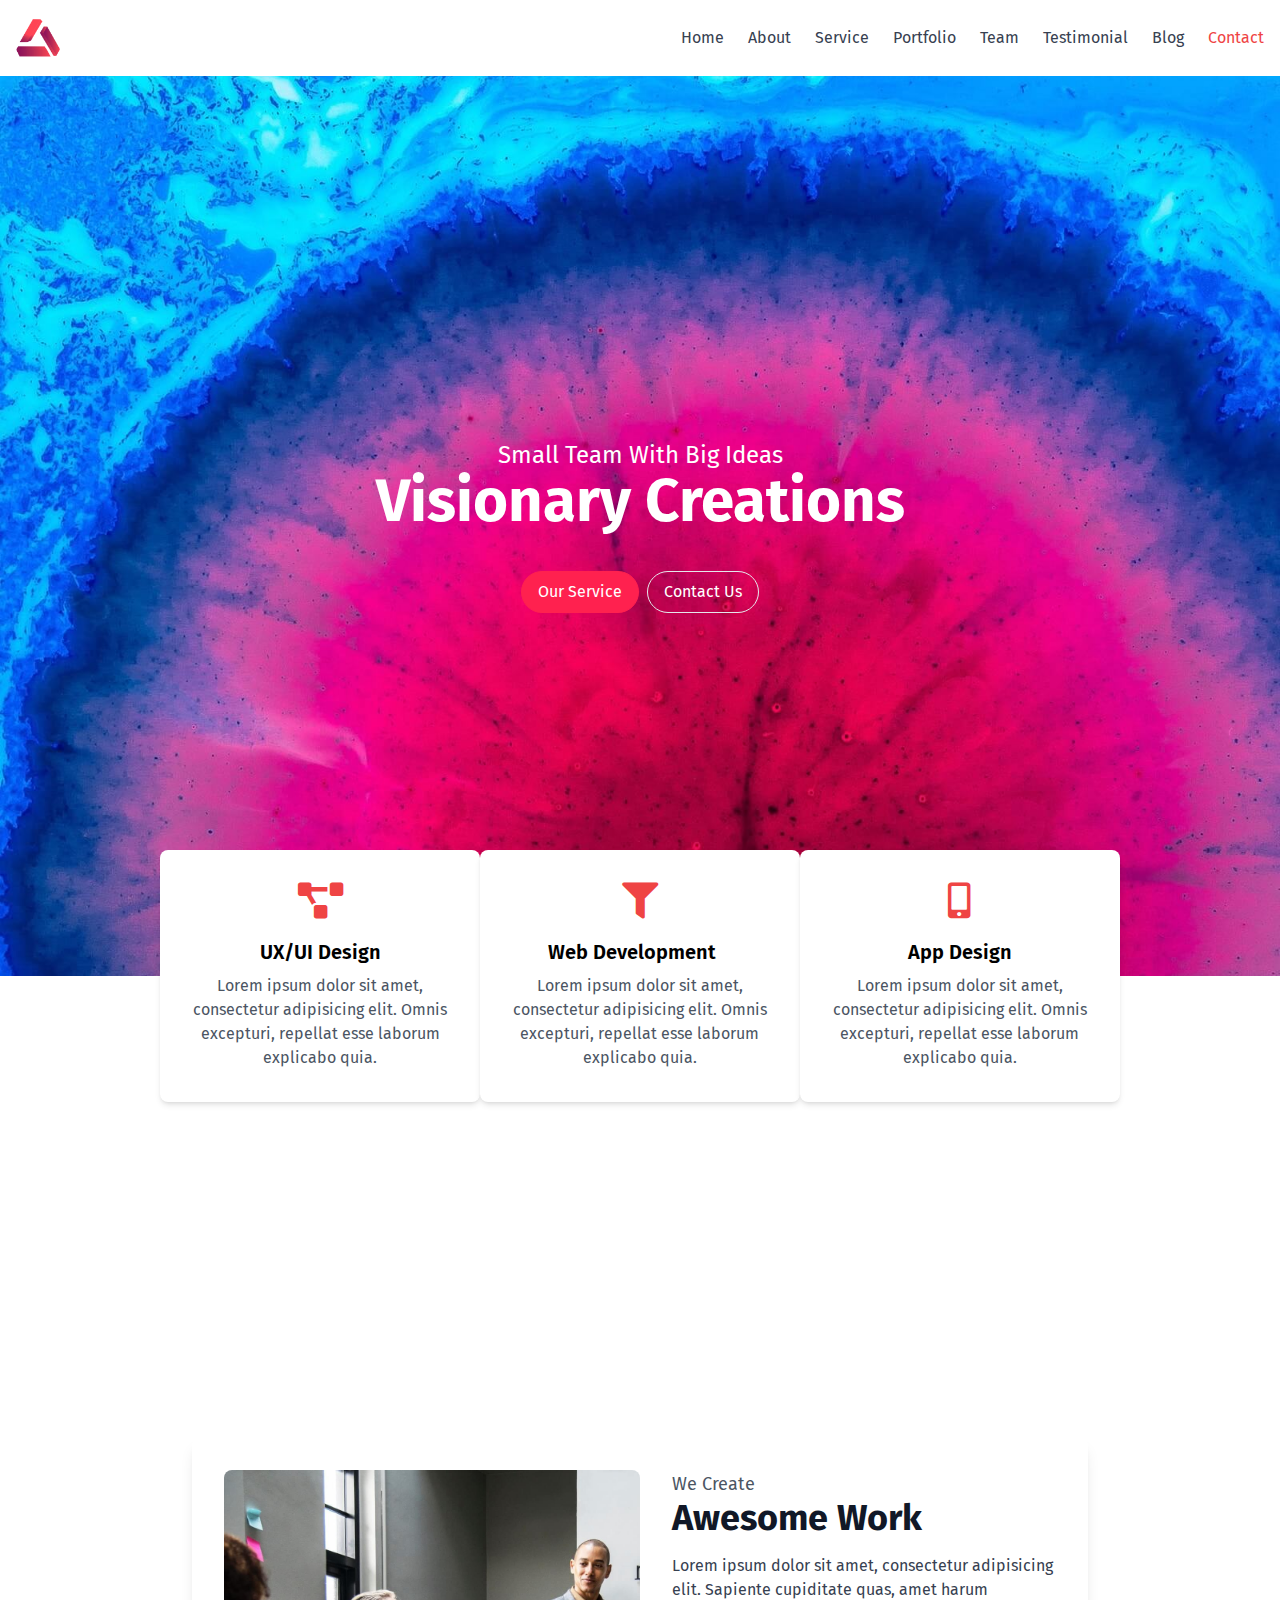
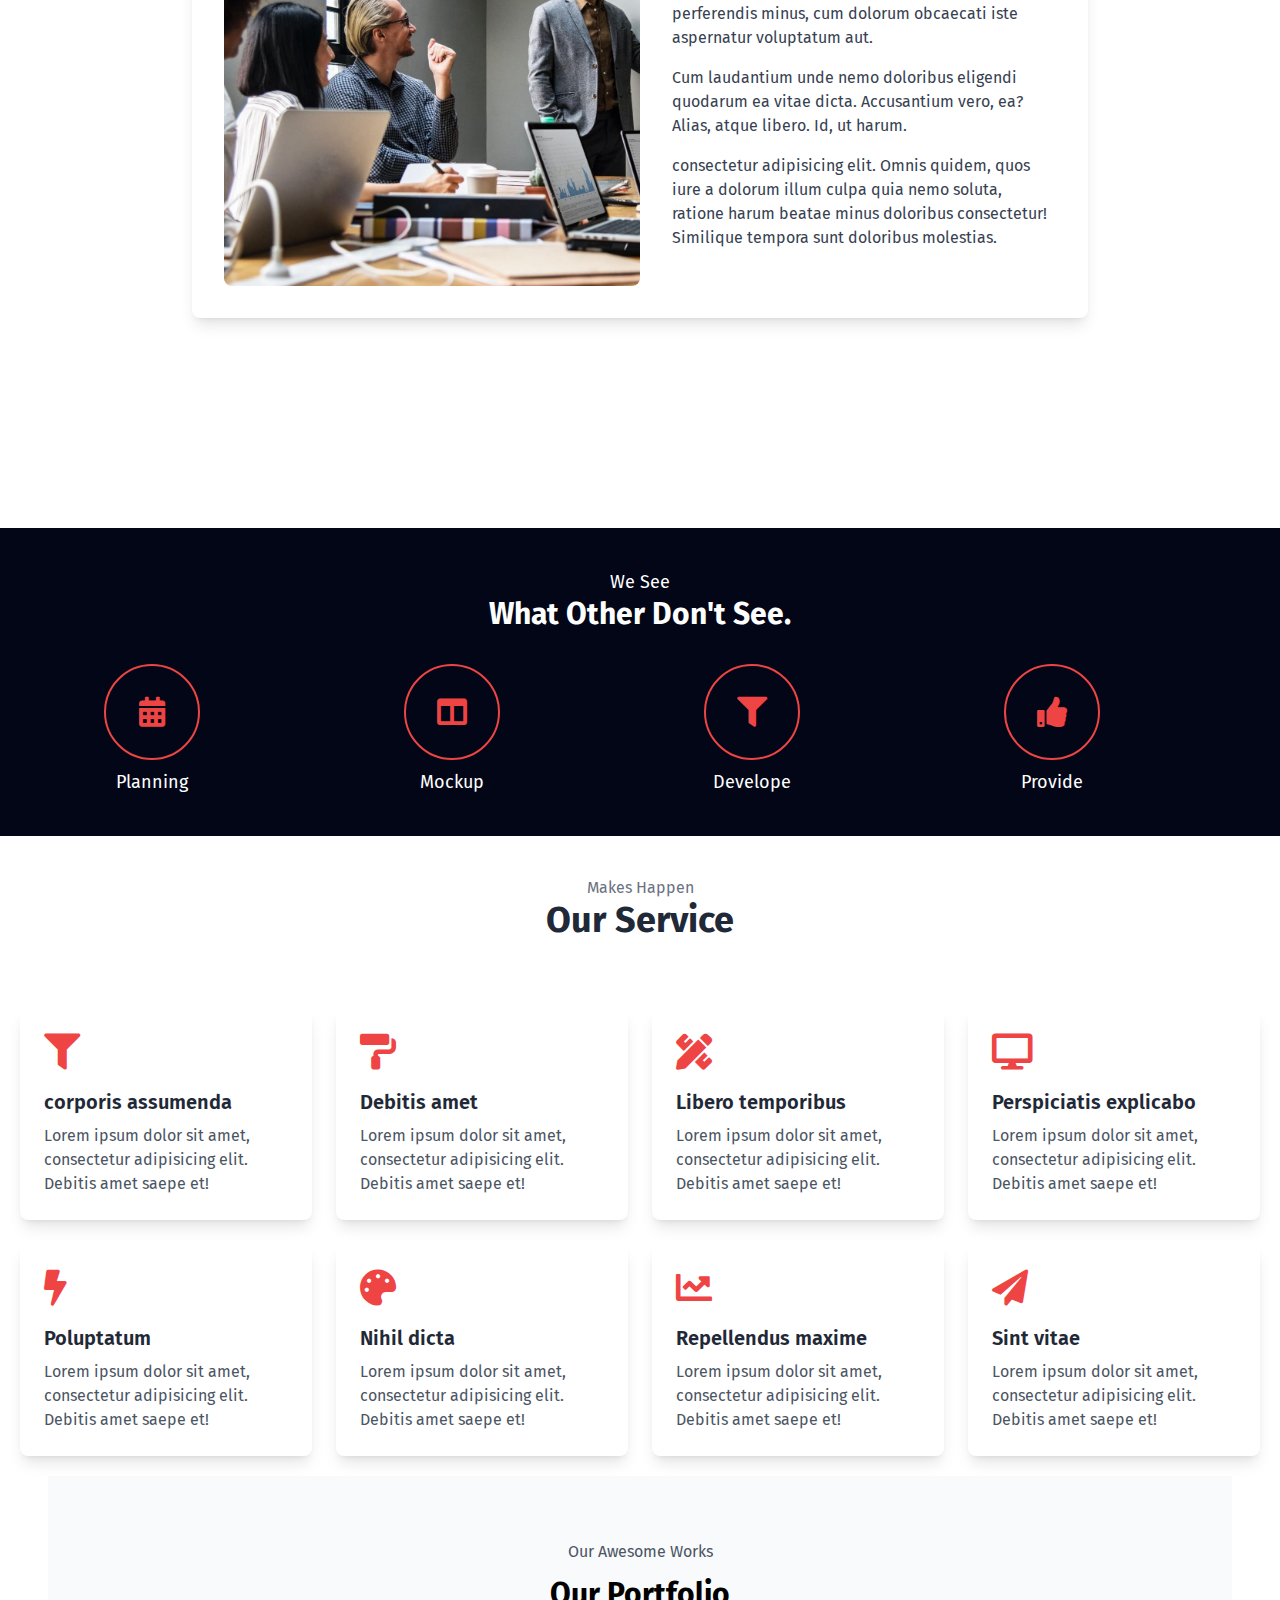
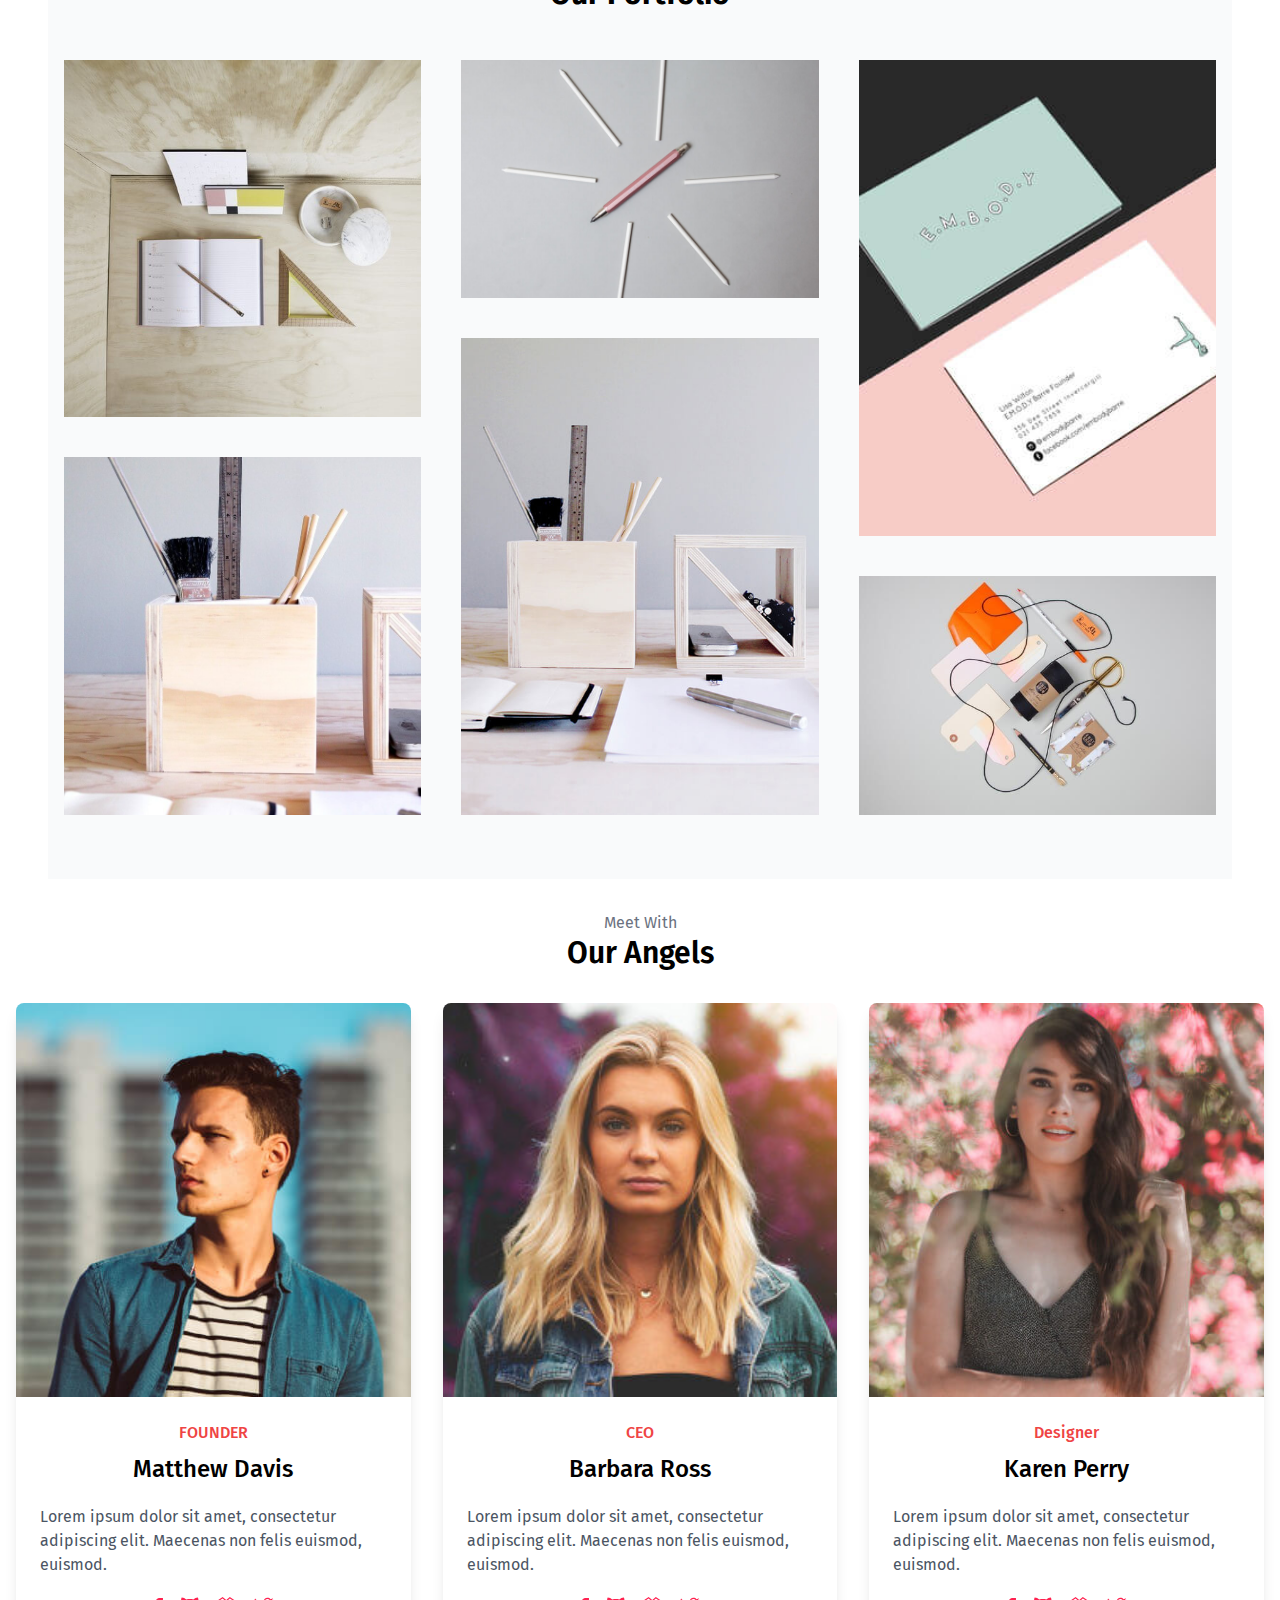
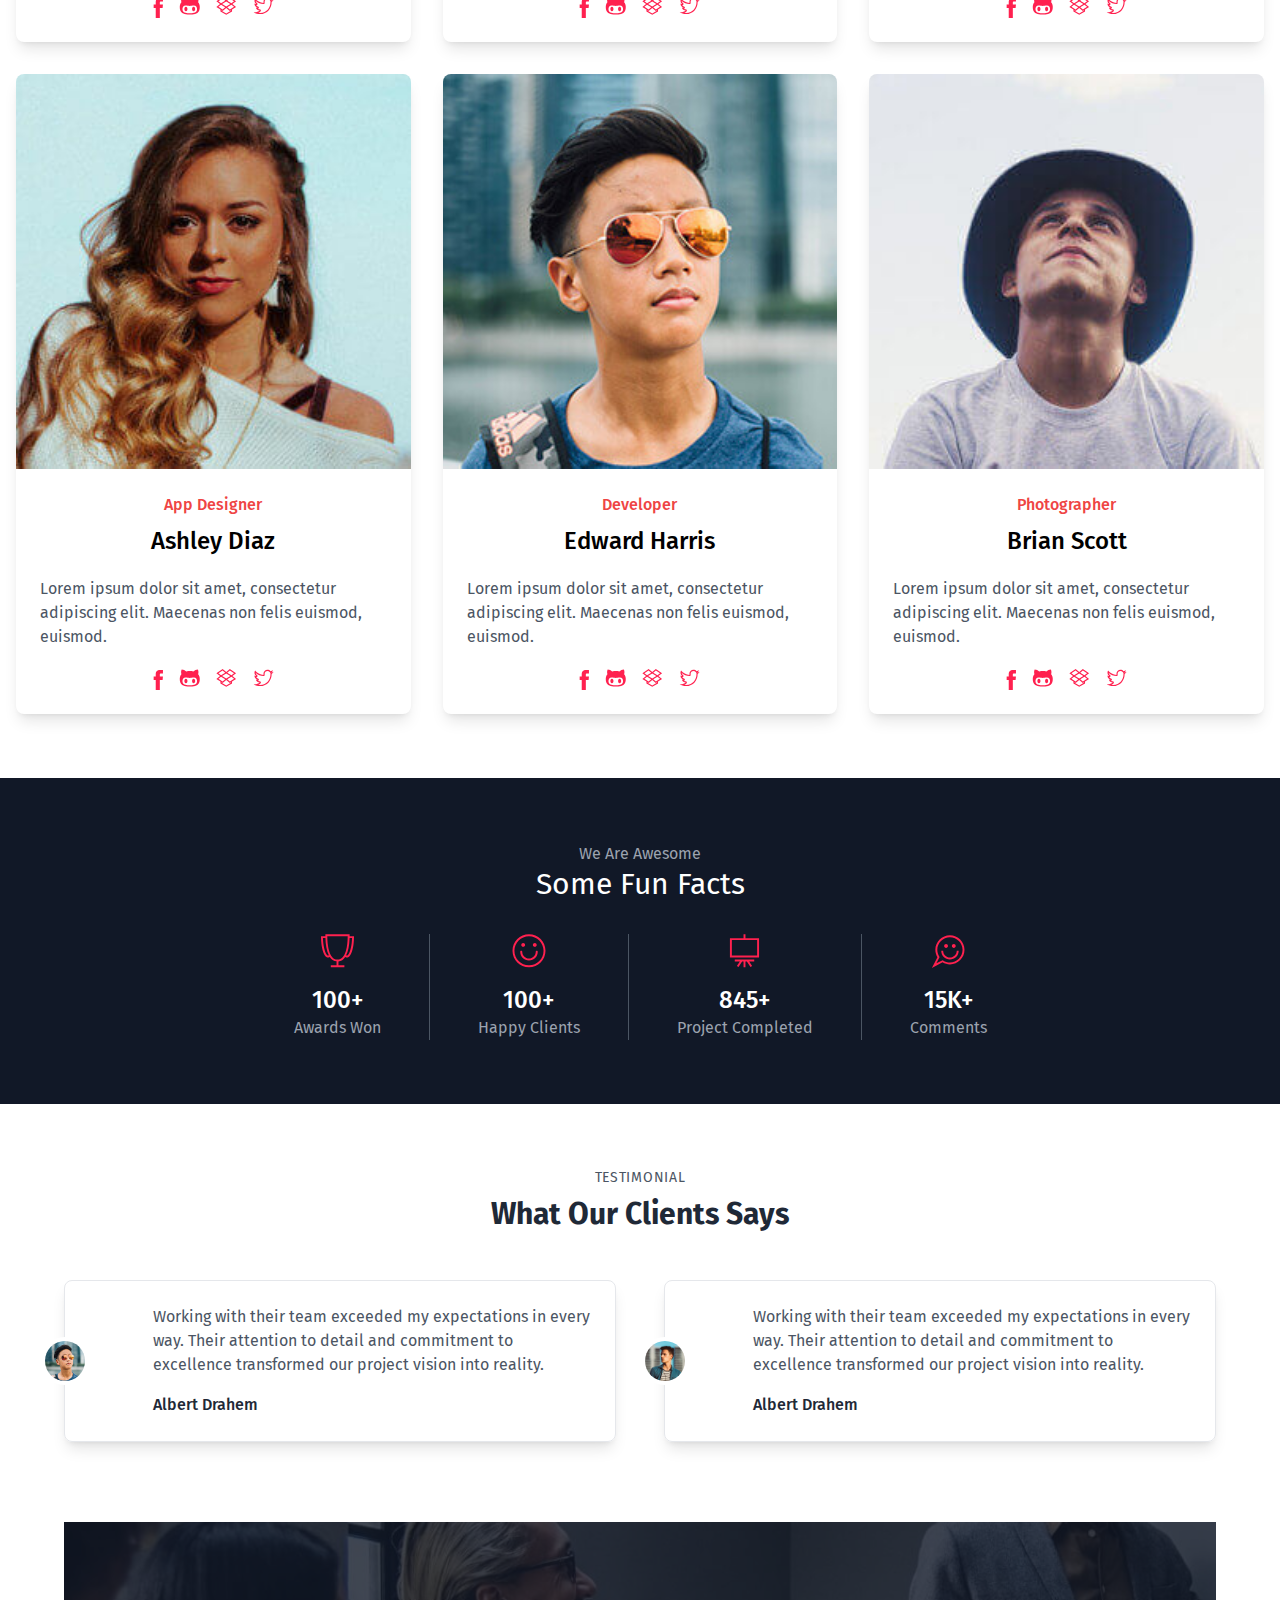
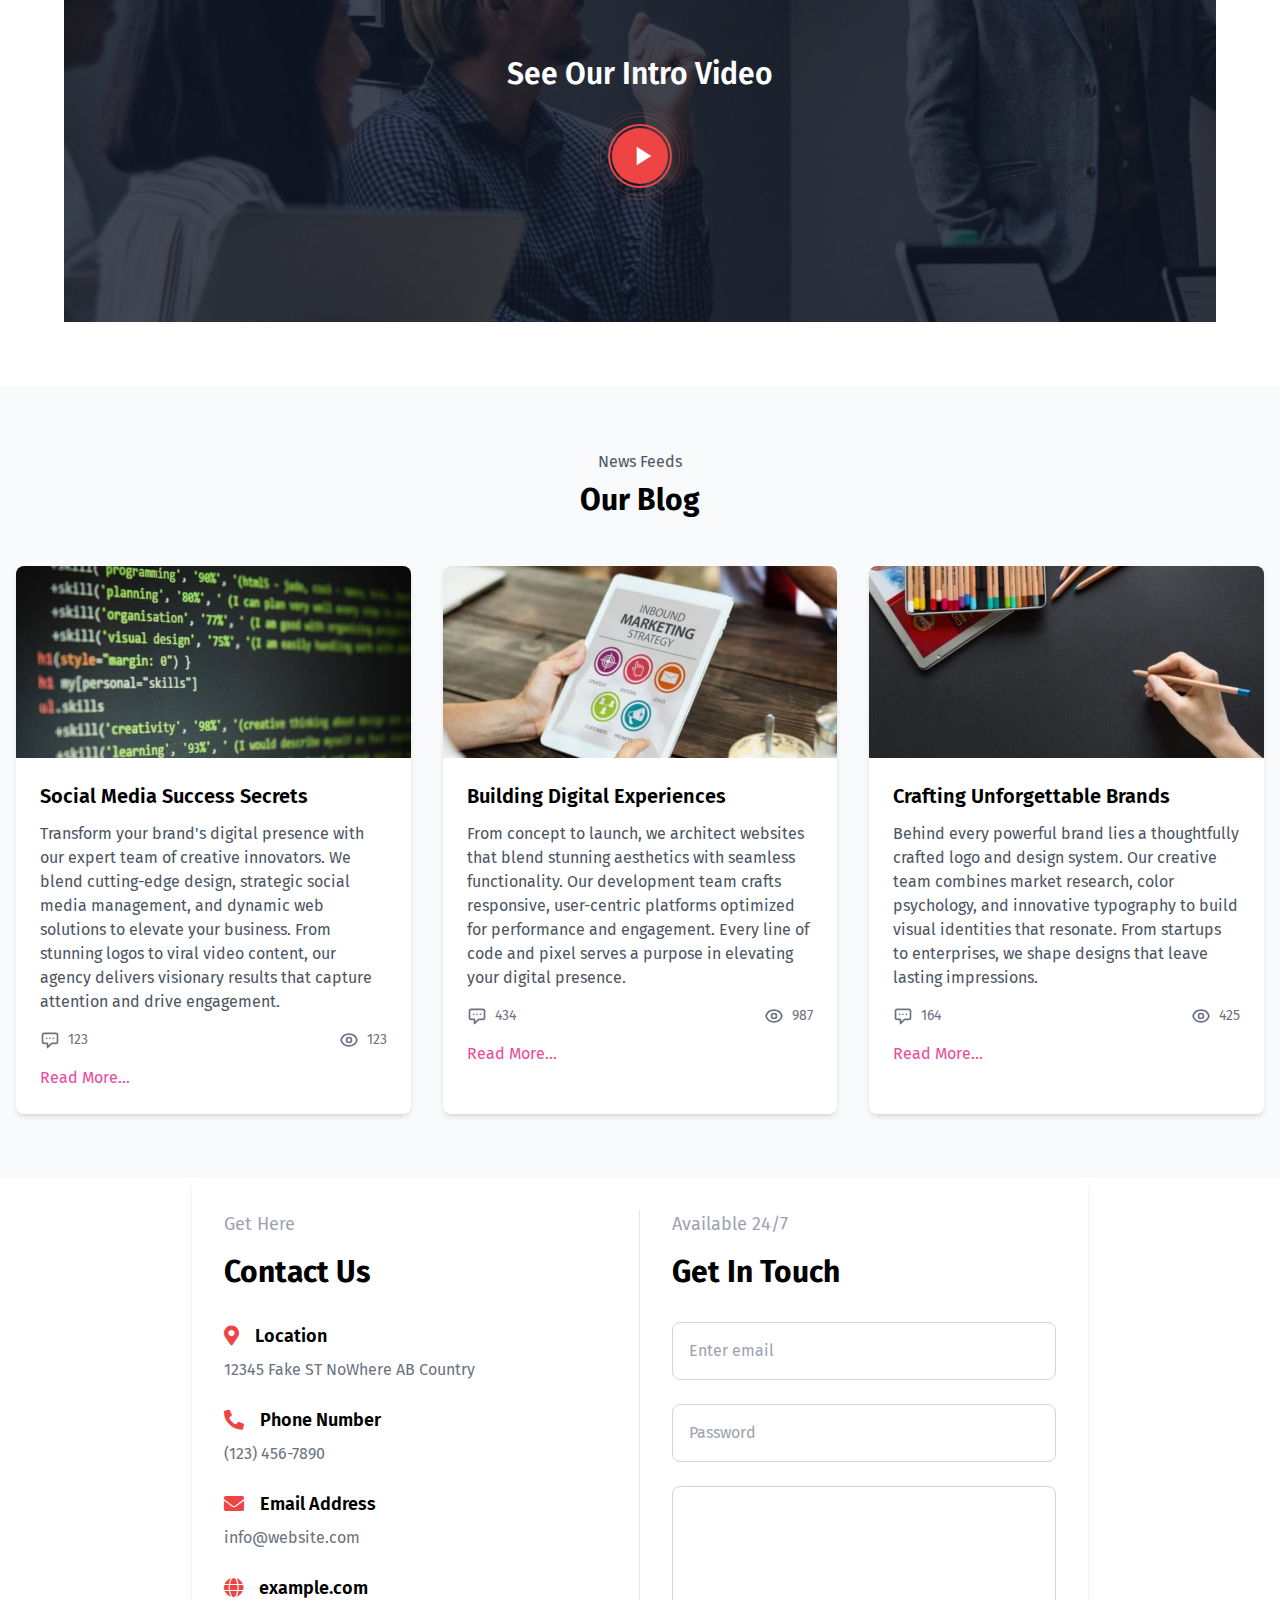
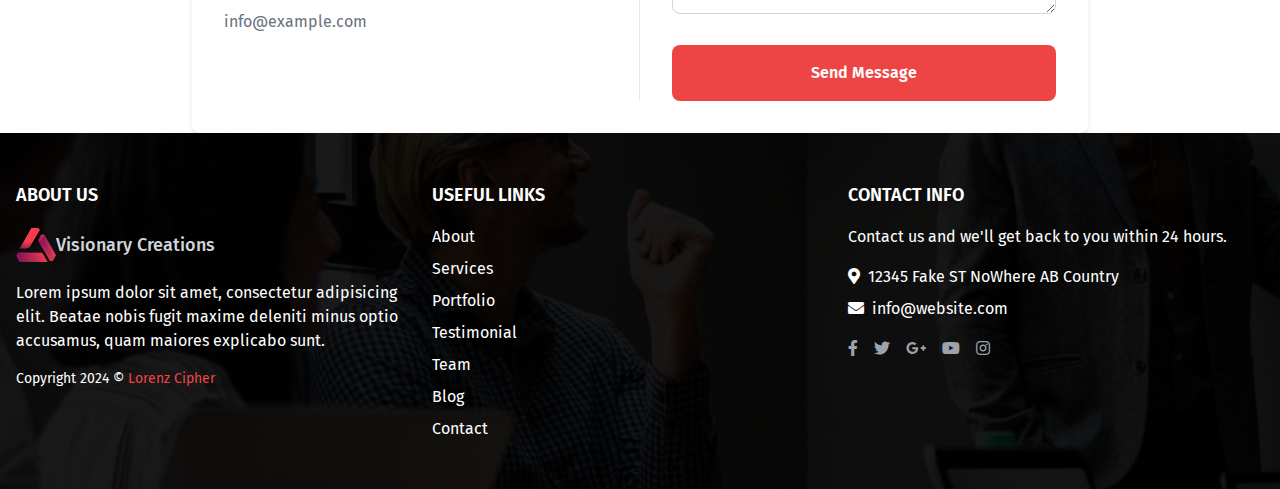
==== commit 987115d1: "Fixing header and removing container from divs with w-full" ====
--- a/index.html
+++ b/index.html
@@ -1,70 +1,95 @@
 <!DOCTYPE html>
 <html lang="en">
-  <head>
-    <meta charset="UTF-8" />
-    <meta name="viewport" content="width=device-width, initial-scale=1.0" />
+
+<head>
+    <meta charset="UTF-8">
+    <meta name="viewport" content="width=device-width, initial-scale=1.0">
     <title>Home | Visionary Creations</title>
-    <script src="../tailwind.js"></script>
-
-    <link
-      rel="stylesheet"
-      href="https://cdnjs.cloudflare.com/ajax/libs/font-awesome/5.15.3/css/all.min.css"
-    />
-    <style>
-      html {
-        width: 100vw !important;
-      }
-
-      body {
-        width: 100% !important;
-      }
-
-      @media (min-width: 768px) {
-        .container {
-          max-width: inherit !important;
-        }
-      }
-
-      @media (min-width: 320px) {
-        .container {
-          max-width: inherit !important;
-        }
-        .text-8xl {
-          font-size: 2.25rem !important;
-          line-height: 2.5rem !important;
-        }
-        .text-2xl {
-          font-size: 1.25rem !important;
-          line-height: 1.75rem !important;
-        }
-      }
-    </style>
-  </head>
-
-  <body class="w-screen overflow-x-hidden h-screen bg-white">
-    <div
-      class="container h-full flex flex-col justify-center items-center bg-center bg-no-repeat bg-cover"
-      style="background-image: url('../images/header.jpg')"
-    >
-      <p class="text-center text-white font-thin text-2xl z-50">
-        Small Team With Big Ideas
-      </p>
-      <h1 class="text-center text-white font-bold text-8xl z-50">
-        Visionary Creations
-      </h1>
-      <div class="container flex justify-center items-center p-5 z-50 md:mb-40">
-        <button
-          class="rounded-3xl border py-2 px-4 text-white mt-4 mr-2"
-          style="background: #ff214f"
-        >
-          Our Service
+    <script src="tailwind.js"></script>
+    <link rel="stylesheet" href="index.css">
+    <link rel="stylesheet" href="https://cdnjs.cloudflare.com/ajax/libs/font-awesome/5.15.3/css/all.min.css">
+</head>
+
+<body class="h-screen bg-white overflow-x-hidden overscroll-none">
+    <nav class="items-center justify-between p-4 hidden lg:flex">
+        <div class="flex items-center">
+            <img alt="Company Logo" class="w-11 h-11" src="./images/logo.png" />
+        </div>
+        <ul class="flex space-x-6 text-gray-700">
+            <li>
+                <a class="hover:text-gray-900" href="./"> Home </a>
+            </li>
+            <li>
+                <a class="hover:text-gray-900" href="#about"> About </a>
+            </li>
+            <li>
+                <a class="hover:text-gray-900" href="#service">
+                    Service
+                </a>
+            </li>
+            <li>
+                <a class="hover:text-gray-900" href="#portfolio">
+                    Portfolio
+                </a>
+            </li>
+            <li>
+                <a class="hover:text-gray-900" href="#team"> Team </a>
+            </li>
+            <li>
+                <a class="hover:text-gray-900" href="#testimonial">
+                    Testimonial
+                </a>
+            </li>
+            <li>
+                <a class="hover:text-gray-900" href="#blog"> Blog </a>
+            </li>
+            <li>
+                <a class="text-red-500 hover:text-red-700" href="#contact"> Contact </a>
+            </li>
+        </ul>
+    </nav>
+    <header class="bg-white text-slate-900 py-1 px-6 flex justify-between items-center lg:hidden">
+        <div class="flex items-center">
+            <img src="./images/logo.png" class="w-11 " alt="">
+        </div>
+        <button id="menu-button" class="text-2xl focus:outline-none">
+            <i class="fas fa-bars"></i>
         </button>
-        <button
-          class="rounded-3xl border py-2 px-4 text-white bg-transparent mt-4"
-        >
-          Contact Us
-        </button>
-      </div>
+    </header>
+
+    <!-- Sidebar -->
+    <div id="sidebar" class="sidebar fixed top-0 right-0 w-64 h-full bg-white text-gray-800 pt-6 z-50"
+        style="background-color: #f6f8fc">
+        <div class="flex flex-col">
+            <a href="#about" class="link m-0 text-gray-500 h-7 leading-normal font-medium flex items-center p-5">
+                <img class="icon" src="./images/icons/info.png" alt="" srcset="" />
+                About
+            </a>
+            <a href="#service" class="link m-0 text-gray-500 h-7 leading-normal font-medium flex items-center p-5">
+                <img class="icon" src="./images/icons/24-7.png" alt="" />
+                Service
+            </a>
+            <a href="#portfolio" class="link m-0 text-gray-500 h-7 leading-normal font-medium flex items-center p-5">
+                <img class="icon" src="./images/icons/briefcase.png" alt="" />
+                Portfolio
+            </a>
+            <a href="#testimonial" class="link m-0 text-gray-500 h-7 leading-normal font-medium flex items-center p-5">
+                <img class="icon" src="./images/icons/speech-bubble.png" alt="" />
+                Testimonial
+            </a>
+            <a href="#team" class="link m-0 text-gray-500 h-7 leading-normal font-medium flex items-center p-5">
+                <img class="icon" src="./images/icons/group.png" alt="" />
+                Team
+            </a>
+            <a href="#blog" class="link m-0 text-gray-500 h-7 leading-normal font-medium flex items-center p-5">
+                <img class="icon" src="./images/icons/blogging.png" alt="" />
+                Blog
+            </a>
+            <a href="#contact" class="link m-0 text-gray-500 h-7 leading-normal font-medium flex items-center p-5">
+                <img class="icon" src="./images/icons/speech-bubble.png" alt="" />
+                Contact
+            </a>
+        </div>
     </div>
 
     <!-- Overlay -->
@@ -110,194 +135,121 @@
                     repellat esse laborum explicabo quia.</p>
             </div>
         </div>
-        <div
-          class="w-1/3 h-full bg-white flex justify-center items-center flex-col border rounded-lg"
-        >
-          <img src="../images/second.svg" alt="first" class="w-16 h-16 m-3" />
-          <h1 class="text-slate-900 text-center font-bold m-3">
-            Web Development
-          </h1>
-          <p class="text-center font-thin text-slate-700 m-3">
-            Lorem ipsum dolor sit amet consectetur adipisicing elit. Distinctio,
-            dicta fugiat?Lorem ipsum dolor sit amet consectetur adipisicing
-            elit. Distinctio, dicta fugiat?
-          </p>
-        </div>
-        <div
-          class="w-1/3 h-full bg-white flex justify-center items-center flex-col border rounded-lg"
-        >
-          <img src="../images/third.svg" alt="first" class="w-16 h-16 m-3" />
-          <h1 class="text-slate-900 text-center font-bold m-3">App Design</h1>
-          <p class="text-center font-thin text-slate-700 m-3">
-            Lorem ipsum dolor sit amet consectetur adipisicing elit. Distinctio,
-            dicta fugiat?Lorem ipsum dolor sit amet consectetur adipisicing
-            elit. Distinctio, dicta fugiat?
-          </p>
-        </div>
-      </div>
-      <div class="max-w-4xl mx-auto bg-white p-8 rounded-lg shadow-lg flex">
-        <div class="w-1/2">
-          <img
-            alt="A group of people having a meeting in a modern office"
-            class="rounded-lg"
-            height="400"
-            src="../images/about.jpg"
-            width="600"
-          />
-        </div>
-        <div class="w-1/2 pl-8">
-          <h2 class="text-gray-600 text-lg">We Create</h2>
-          <h1 class="text-4xl font-bold text-gray-800 mb-4">Awesome Work</h1>
-          <p class="text-gray-700 mb-4">
-            Lorem ipsum dolor sit amet, consectetur adipisicing elit. Sapiente
-            cupiditate quas, amet harum perferendis minus, cum dolorum obcaecati
-            iste aspernatur voluptatum aut.
-          </p>
-          <p class="text-gray-700 mb-4">
-            Cum laudantium unde nemo doloribus eligendi quodarum ea vitae dicta.
-            Accusantium vero, ea? Alias, atque libero. Id, ut harum.
-          </p>
-          <p class="text-gray-700">
-            consectetur adipisicing elit. Omnis quidem, quos iure a dolorum
-            illum culpa quia nemo soluta, ratione harum beatae minus doloribus
-            consectetur! Similique tempora sunt doloribus molestias.
-          </p>
-        </div>
-      </div>
-      <div class="text-center text-white w-full p-10 bg-slate-950">
-        <p class="text-lg">We See</p>
-        <h1 class="text-3xl font-bold mb-8">What Other Don't See.</h1>
-        <div class="flex justify-center space-x-8">
-          <div class="text-center">
-            <div
-              class="w-24 h-24 mx-auto mb-2 flex items-center justify-center border-2 border-red-500 rounded-full"
-            >
-              <i class="fas fa-calendar-alt text-3xl text-red-500"></i>
-            </div>
-            <p class="text-lg">Planning</p>
-          </div>
-          <div class="text-center">
-            <div
-              class="w-24 h-24 mx-auto mb-2 flex items-center justify-center border-2 border-red-500 rounded-full"
-            >
-              <i class="fas fa-columns text-3xl text-red-500"></i>
-            </div>
-            <p class="text-lg">Mockup</p>
-          </div>
-          <div class="text-center">
-            <div
-              class="w-24 h-24 mx-auto mb-2 flex items-center justify-center border-2 border-red-500 rounded-full"
-            >
-              <i class="fas fa-filter text-3xl text-red-500"></i>
-            </div>
-            <p class="text-lg">Develope</p>
-          </div>
-          <div class="text-center">
-            <div
-              class="w-24 h-24 mx-auto mb-2 flex items-center justify-center border-2 border-red-500 rounded-full"
-            >
-              <i class="fas fa-thumbs-up text-3xl text-red-500"></i>
-            </div>
-            <p class="text-lg">Provide</p>
-          </div>
-        </div>
-      </div>
-    </div>
-    <div
-      class="container flex flex-col items-center bg-white w-screen h-screen p-20"
-    >
-      <div class="text-center mb-12">
-        <h2 class="text-gray-500">Makes Happen</h2>
-        <h1 class="text-4xl font-bold text-gray-800">Our Service</h1>
-      </div>
-      <div class="grid grid-cols-1 md:grid-cols-2 lg:grid-cols-4 gap-6">
-        <div class="bg-white p-6 rounded-lg shadow-lg">
-          <i class="fas fa-filter text-red-500 text-4xl mb-4"></i>
-          <h3 class="text-xl font-semibold text-gray-800 mb-2">
-            corporis assumenda
-          </h3>
-          <p class="text-gray-600">
-            Lorem ipsum dolor sit amet, consectetur adipisicing elit. Debitis
-            amet saepe et!
-          </p>
-        </div>
-        <div class="bg-white p-6 rounded-lg shadow-lg">
-          <i class="fas fa-paint-roller text-red-500 text-4xl mb-4"></i>
-          <h3 class="text-xl font-semibold text-gray-800 mb-2">Debitis amet</h3>
-          <p class="text-gray-600">
-            Lorem ipsum dolor sit amet, consectetur adipisicing elit. Debitis
-            amet saepe et!
-          </p>
-        </div>
-        <div class="bg-white p-6 rounded-lg shadow-lg">
-          <i class="fas fa-pencil-ruler text-red-500 text-4xl mb-4"></i>
-          <h3 class="text-xl font-semibold text-gray-800 mb-2">
-            Libero temporibus
-          </h3>
-          <p class="text-gray-600">
-            Lorem ipsum dolor sit amet, consectetur adipisicing elit. Debitis
-            amet saepe et!
-          </p>
-        </div>
-        <div class="bg-white p-6 rounded-lg shadow-lg">
-          <i class="fas fa-desktop text-red-500 text-4xl mb-4"></i>
-          <h3 class="text-xl font-semibold text-gray-800 mb-2">
-            Perspiciatis explicabo
-          </h3>
-          <p class="text-gray-600">
-            Lorem ipsum dolor sit amet, consectetur adipisicing elit. Debitis
-            amet saepe et!
-          </p>
-        </div>
-        <div class="bg-white p-6 rounded-lg shadow-lg">
-          <i class="fas fa-bolt text-red-500 text-4xl mb-4"></i>
-          <h3 class="text-xl font-semibold text-gray-800 mb-2">Poluptatum</h3>
-          <p class="text-gray-600">
-            Lorem ipsum dolor sit amet, consectetur adipisicing elit. Debitis
-            amet saepe et!
-          </p>
-        </div>
-        <div class="bg-white p-6 rounded-lg shadow-lg">
-          <i class="fas fa-palette text-red-500 text-4xl mb-4"></i>
-          <h3 class="text-xl font-semibold text-gray-800 mb-2">Nihil dicta</h3>
-          <p class="text-gray-600">
-            Lorem ipsum dolor sit amet, consectetur adipisicing elit. Debitis
-            amet saepe et!
-          </p>
-        </div>
-        <div class="bg-white p-6 rounded-lg shadow-lg">
-          <i class="fas fa-chart-line text-red-500 text-4xl mb-4"></i>
-          <h3 class="text-xl font-semibold text-gray-800 mb-2">
-            Repellendus maxime
-          </h3>
-          <p class="text-gray-600">
-            Lorem ipsum dolor sit amet, consectetur adipisicing elit. Debitis
-            amet saepe et!
-          </p>
-        </div>
-        <div class="bg-white p-6 rounded-lg shadow-lg">
-          <i class="fas fa-paper-plane text-red-500 text-4xl mb-4"></i>
-          <h3 class="text-xl font-semibold text-gray-800 mb-2">Sint vitae</h3>
-          <p class="text-gray-600">
-            Lorem ipsum dolor sit amet, consectetur adipisicing elit. Debitis
-            amet saepe et!
-          </p>
-        </div>
-      </div>
-    </div>
-
-    <div
-      class="container flex flex-col items-center bg-white w-screen h-screen"
-    >
-      <section class="py-16 px-4">
-        <!-- Header -->
-        <div class="text-center mb-12">
-          <p class="text-gray-600 text-sm uppercase tracking-wider mb-2">
-            Testimonial
-          </p>
-          <h2 class="text-3xl font-bold text-gray-800">
-            What Our Clients Says
-          </h2>
+        <div class="flex items-center justify-center min-h-screen" id="about">
+            <div class="max-w-4xl mx-auto bg-white p-8 rounded-lg shadow-lg flex flex-col md:flex-row">
+                <div class="md:w-1/2">
+                    <img alt="A group of people having a meeting in a modern office setting" class="rounded-lg w-full"
+                        src="./images/about.jpg" />
+                </div>
+                <div class="md:w-1/2 md:pl-8 mt-8 md:mt-0">
+                    <h2 class="text-gray-600 text-lg">
+                        We Create
+                    </h2>
+                    <h1 class="text-4xl font-bold text-gray-900 mb-4">
+                        Awesome Work
+                    </h1>
+                    <p class="text-gray-700 mb-4">
+                        Lorem ipsum dolor sit amet, consectetur adipisicing elit. Sapiente cupiditate quas, amet harum
+                        perferendis minus, cum dolorum obcaecati iste aspernatur voluptatum aut.
+                    </p>
+                    <p class="text-gray-700 mb-4">
+                        Cum laudantium unde nemo doloribus eligendi quodarum ea vitae dicta. Accusantium vero, ea?
+                        Alias, atque libero. Id, ut harum.
+                    </p>
+                    <p class="text-gray-700">
+                        consectetur adipisicing elit. Omnis quidem, quos iure a dolorum illum culpa quia nemo soluta,
+                        ratione harum beatae minus doloribus consectetur! Similique tempora sunt doloribus molestias.
+                    </p>
+                </div>
+            </div>
+        </div>
+        <div class="text-center text-white w-full p-10 bg-slate-950">
+            <p class="text-lg">We See</p>
+            <h1 class="text-3xl font-bold mb-8">What Other Don't See.</h1>
+            <div class="flex flex-col justify-center md:flex-row">
+                <div class="text-center md:ml-16 lg:ml-16 m-auto">
+                    <div
+                        class="w-24 h-24 mx-auto mb-2 flex items-center justify-center border-2 border-red-500 rounded-full">
+                        <i class="fas fa-calendar-alt text-3xl text-red-500"></i>
+                    </div>
+                    <p class="text-lg">Planning</p>
+                </div>
+                <div class="text-center md:ml-16 lg:ml-16 m-auto">
+                    <div
+                        class="w-24 h-24 mx-auto mb-2 flex items-center justify-center border-2 border-red-500 rounded-full">
+                        <i class="fas fa-columns text-3xl text-red-500"></i>
+                    </div>
+                    <p class="text-lg">Mockup</p>
+                </div>
+                <div class="text-center md:ml-16 lg:ml-16 m-auto">
+                    <div
+                        class="w-24 h-24 mx-auto mb-2 flex items-center justify-center border-2 border-red-500 rounded-full">
+                        <i class="fas fa-filter text-3xl text-red-500"></i>
+                    </div>
+                    <p class="text-lg">Develope</p>
+                </div>
+                <div class="text-center md:ml-16 lg:ml-16 m-auto">
+                    <div
+                        class="w-24 h-24 mx-auto mb-2 flex items-center justify-center border-2 border-red-500 rounded-full">
+                        <i class="fas fa-thumbs-up text-3xl text-red-500"></i>
+                    </div>
+                    <p class="text-lg">Provide</p>
+                </div>
+            </div>
+        </div>
+        <div class="text-center mb-12 mt-10" id="service">
+            <h2 class="text-gray-500">Makes Happen</h2>
+            <h1 class="text-4xl font-bold text-gray-800">Our Service</h1>
+        </div>
+        <div class="grid grid-cols-1 md:grid-cols-4 gap-6 p-5">
+            <div class="bg-white p-6 rounded-lg shadow-lg">
+                <i class="fas fa-filter text-red-500 text-4xl mb-4"></i>
+                <h3 class="text-lg md:text-xl font-semibold text-gray-800 mb-2">corporis assumenda</h3>
+                <p class="text-sm md:text-base text-gray-600">Lorem ipsum dolor sit amet, consectetur adipisicing elit.
+                    Debitis amet saepe et!</p>
+            </div>
+            <div class="bg-white p-6 rounded-lg shadow-lg">
+                <i class="fas fa-paint-roller text-red-500 text-4xl mb-4"></i>
+                <h3 class="text-lg md:text-xl font-semibold text-gray-800 mb-2">Debitis amet</h3>
+                <p class="text-sm md:text-base text-gray-600">Lorem ipsum dolor sit amet, consectetur adipisicing elit.
+                    Debitis amet saepe et!</p>
+            </div>
+            <div class="bg-white p-6 rounded-lg shadow-lg">
+                <i class="fas fa-pencil-ruler text-red-500 text-4xl mb-4"></i>
+                <h3 class="text-lg md:text-xl font-semibold text-gray-800 mb-2">Libero temporibus</h3>
+                <p class="text-sm md:text-base text-gray-600">Lorem ipsum dolor sit amet, consectetur adipisicing elit.
+                    Debitis amet saepe et!</p>
+            </div>
+            <div class="bg-white p-6 rounded-lg shadow-lg">
+                <i class="fas fa-desktop text-red-500 text-4xl mb-4"></i>
+                <h3 class="text-lg md:text-xl font-semibold text-gray-800 mb-2">Perspiciatis explicabo</h3>
+                <p class="text-sm md:text-base text-gray-600">Lorem ipsum dolor sit amet, consectetur adipisicing elit.
+                    Debitis amet saepe et!</p>
+            </div>
+            <div class="bg-white p-6 rounded-lg shadow-lg">
+                <i class="fas fa-bolt text-red-500 text-4xl mb-4"></i>
+                <h3 class="text-lg md:text-xl font-semibold text-gray-800 mb-2">Poluptatum</h3>
+                <p class="text-sm md:text-base text-gray-600">Lorem ipsum dolor sit amet, consectetur adipisicing elit.
+                    Debitis amet saepe et!</p>
+            </div>
+            <div class="bg-white p-6 rounded-lg shadow-lg">
+                <i class="fas fa-palette text-red-500 text-4xl mb-4"></i>
+                <h3 class="text-lg md:text-xl font-semibold text-gray-800 mb-2">Nihil dicta</h3>
+                <p class="text-sm md:text-base text-gray-600">Lorem ipsum dolor sit amet, consectetur adipisicing elit.
+                    Debitis amet saepe et!</p>
+            </div>
+            <div class="bg-white p-6 rounded-lg shadow-lg">
+                <i class="fas fa-chart-line text-red-500 text-4xl mb-4"></i>
+                <h3 class="text-lg md:text-xl font-semibold text-gray-800 mb-2">Repellendus maxime</h3>
+                <p class="text-sm md:text-base text-gray-600">Lorem ipsum dolor sit amet, consectetur adipisicing elit.
+                    Debitis amet saepe et!</p>
+            </div>
+            <div class="bg-white p-6 rounded-lg shadow-lg">
+                <i class="fas fa-paper-plane text-red-500 text-4xl mb-4"></i>
+                <h3 class="text-lg md:text-xl font-semibold text-gray-800 mb-2">Sint vitae</h3>
+                <p class="text-sm md:text-base text-gray-600">Lorem ipsum dolor sit amet, consectetur adipisicing elit.
+                    Debitis amet saepe et!</p>
+            </div>
         </div>
 
         <section class="py-16 bg-gray-50" id="portfolio">
@@ -523,29 +475,219 @@
                     </div>
                 </div>
             </div>
-          </div>
-
-          <!-- Card 2 -->
-          <div class="flex items-start space-x-4">
-            <img
-              src="../images/avatar-6.jpg"
-              alt="Client photo"
-              class="w-12 h-12 rounded-full object-cover"
-            />
-            <div>
-              <p class="text-gray-600 mb-4">
-                The dedication and professionalism demonstrated throughout our
-                collaboration was outstanding. And in all and in every step was
-                handled with expert care and love .
-              </p>
-              <h3 class="font-medium text-gray-800">Same Daniells</h3>
+        </section>
+        <section class="text-center py-8">
+            <h2 class="text-gray-500">Meet With</h2>
+            <h1 class="text-3xl font-semibold">Our Angels</h1>
+        </section>
+        <section class="container mx-auto px-4"  id="team">
+            <div class="grid grid-cols-1 md:grid-cols-2 lg:grid-cols-3 gap-8">
+                <!-- Card 1 -->
+                <div class="bg-white rounded-lg shadow-lg overflow-hidden">
+                    <img alt="Portrait of Matthew Davis" class="w-full object-cover" height="400"
+                        src="./images/avatar-6.jpg" />
+                    <div class="p-6">
+                        <h3 class="text-red-500 font-medium text-center">FOUNDER</h3>
+                        <h2 class="text-2xl font-medium mt-2 text-center">Matthew Davis</h2>
+                        <p class="text-gray-600 my-5">
+                            Lorem ipsum dolor sit amet, consectetur adipiscing elit. Maecenas
+                            non felis euismod, euismod.
+                        </p>
+                        <div class="flex justify-center mt-4">
+                            <a class="text-red-500 mx-2" href="#">
+                                <img src="./images/icons/svgs/facebook.svg" alt="" />
+                            </a>
+                            <a class="text-red-500 mx-2" href="#">
+                                <img src="./images/icons/svgs/github.svg" alt="" />
+                            </a>
+                            <a href="#" class="text-red-500 mx-2">
+                                <img src="./images/icons/svgs/droptobox.svg" alt="" />
+                            </a>
+                            <a class="text-red-500 mx-2" href="#">
+                                <img src="./images/icons/svgs/twitter.svg" alt="" />
+                            </a>
+                        </div>
+                    </div>
+                </div>
+                <!-- Card 2 -->
+                <div class="bg-white rounded-lg shadow-lg overflow-hidden">
+                    <img alt="Portrait of Barbara Ross" class="w-full object-cover" height="400"
+                        src="./images/avatar-1.jpg" />
+                    <div class="p-6">
+                        <h3 class="text-red-500 font-medium text-center">CEO</h3>
+                        <h2 class="text-2xl font-medium mt-2 text-center">Barbara Ross</h2>
+                        <p class="text-gray-600 my-5">
+                            Lorem ipsum dolor sit amet, consectetur adipiscing elit. Maecenas
+                            non felis euismod, euismod.
+                        </p>
+                        <div class="flex justify-center mt-4">
+                            <a class="text-red-500 mx-2" href="https://fb.com">
+                                <img src="./images/icons/svgs/facebook.svg" alt="" />
+                            </a>
+                            <a class="text-red-500 mx-2" href="https://github.com">
+                                <img src="./images/icons/svgs/github.svg" alt="" />
+                            </a>
+                            <a href="https://dropbox.com" class="text-red-500 mx-2">
+                                <img src="./images/icons/svgs/droptobox.svg" alt="" />
+                            </a>
+                            <a class="text-red-500 mx-2" href="https://twitter.com">
+                                <img src="./images/icons/svgs/twitter.svg" alt="" />
+                            </a>
+                        </div>
+                    </div>
+                </div>
+                <!-- Card 3 -->
+                <div class="bg-white rounded-lg shadow-lg overflow-hidden">
+                    <img alt="Portrait of Karen Perry" class="w-full object-cover" height="400"
+                        src="./images/avatar-3.jpg" />
+                    <div class="p-6">
+                        <h3 class="text-red-500 font-medium text-center">Designer</h3>
+                        <h2 class="text-2xl font-medium mt-2 text-center">Karen Perry</h2>
+                        <p class="text-gray-600 my-5">
+                            Lorem ipsum dolor sit amet, consectetur adipiscing elit. Maecenas
+                            non felis euismod, euismod.
+                        </p>
+                        <div class="flex justify-center mt-4">
+                            <a class="text-red-500 mx-2" href="#">
+                                <img src="./images/icons/svgs/facebook.svg" alt="" />
+                            </a>
+                            <a class="text-red-500 mx-2" href="#">
+                                <img src="./images/icons/svgs/github.svg" alt="" />
+                            </a>
+                            <a href="#" class="text-red-500 mx-2">
+                                <img src="./images/icons/svgs/droptobox.svg" alt="" />
+                            </a>
+                            <a class="text-red-500 mx-2" href="#">
+                                <img src="./images/icons/svgs/twitter.svg" alt="" />
+                            </a>
+                        </div>
+                    </div>
+                </div>
+                <!-- Card 4 -->
+                <div class="bg-white rounded-lg shadow-lg overflow-hidden">
+                    <img alt="Portrait of Ashley Diaz" class="w-full object-cover" height="400"
+                        src="./images/avatar-2.jpg" />
+                    <div class="p-6">
+                        <h3 class="text-red-500 font-medium text-center">App Designer</h3>
+                        <h2 class="text-2xl font-medium mt-2 text-center">Ashley Diaz</h2>
+                        <p class="text-gray-600 my-5">
+                            Lorem ipsum dolor sit amet, consectetur adipiscing elit. Maecenas
+                            non felis euismod, euismod.
+                        </p>
+                        <div class="flex justify-center mt-4">
+                            <a class="text-red-500 mx-2" href="#">
+                                <img src="./images/icons/svgs/facebook.svg" alt="" />
+                            </a>
+                            <a class="text-red-500 mx-2" href="#">
+                                <img src="./images/icons/svgs/github.svg" alt="" />
+                            </a>
+                            <a href="#" class="text-red-500 mx-2">
+                                <img src="./images/icons/svgs/droptobox.svg" alt="" />
+                            </a>
+                            <a class="text-red-500 mx-2" href="#">
+                                <img src="./images/icons/svgs/twitter.svg" alt="" />
+                            </a>
+                        </div>
+                    </div>
+                </div>
+                <!-- Card 5 -->
+                <div class="bg-white rounded-lg shadow-lg overflow-hidden">
+                    <img alt="Portrait of Edward Harris" class="w-full object-cover" height="400"
+                        src="./images/avatar-5.jpg" />
+                    <div class="p-6">
+                        <h3 class="text-red-500 font-medium text-center">Developer</h3>
+                        <h2 class="text-2xl font-medium mt-2 text-center">Edward Harris</h2>
+                        <p class="text-gray-600 my-5">
+                            Lorem ipsum dolor sit amet, consectetur adipiscing elit. Maecenas
+                            non felis euismod, euismod.
+                        </p>
+                        <div class="flex justify-center mt-4">
+                            <a class="text-red-500 mx-2" href="#">
+                                <img src="./images/icons/svgs/facebook.svg" alt="" />
+                            </a>
+                            <a class="text-red-500 mx-2" href="#">
+                                <img src="./images/icons/svgs/github.svg" alt="" />
+                            </a>
+                            <a href="#" class="text-red-500 mx-2">
+                                <img src="./images/icons/svgs/droptobox.svg" alt="" />
+                            </a>
+                            <a class="text-red-500 mx-2" href="#">
+                                <img src="./images/icons/svgs/twitter.svg" alt="" />
+                            </a>
+                        </div>
+                    </div>
+                </div>
+                <!-- Card 6 -->
+                <div class="bg-white rounded-lg shadow-lg overflow-hidden">
+                    <img alt="Portrait of Brian Scott" class="w-full object-cover" height="400"
+                        src="./images/avatar-4.jpg" />
+                    <div class="p-6">
+                        <h3 class="text-red-500 font-medium text-center">Photographer</h3>
+                        <h2 class="text-2xl font-medium mt-2 text-center">Brian Scott</h2>
+                        <p class="text-gray-600 my-5">
+                            Lorem ipsum dolor sit amet, consectetur adipiscing elit. Maecenas
+                            non felis euismod, euismod.
+                        </p>
+                        <div class="flex justify-center mt-4">
+                            <a class="text-red-500 mx-2" href="#">
+                                <img src="./images/icons/svgs/facebook.svg" alt="" />
+                            </a>
+                            <a class="text-red-500 mx-2" href="#">
+                                <img src="./images/icons/svgs/github.svg" alt="" />
+                            </a>
+                            <a href="#" class="text-red-500 mx-2">
+                                <img src="./images/icons/svgs/droptobox.svg" alt="" />
+                            </a>
+                            <a class="text-red-500 mx-2" href="#">
+                                <img src="./images/icons/svgs/twitter.svg" alt="" />
+                            </a>
+                        </div>
+                    </div>
+                </div>
+            </div>
+        </section>
+        <section class="bg-gray-900 text-white py-16 mt-16 w-full">
+            <div class="text-center flex flex-col items-center">
+                <p class="text-gray-400">We Are Awesome</p>
+                <h1 class="text-3xl font-normal mb-8">Some Fun Facts</h1>
+                <div class="flex flex-col md:flex-row justify-center space-y-8 md:space-y-0 md:space-x-12">
+                    <div class="flex flex-col md:flex-row items-center space-y-8 md:space-y-0 md:space-x-12">
+                        <div class="text-center flex flex-col items-center">
+                            <img class="mb-4" src="./images/icons/svgs/trophy.svg" alt="" />
+                            <p class="text-2xl font-medium">100+</p>
+                            <p class="text-gray-400">Awards Won</p>
+                        </div>
+                        <div class="hidden md:block h-full border-l border-gray-600"></div>
+                        <div class="text-center flex flex-col items-center">
+                            <img class="mb-4" src="./images/icons/svgs/happy.svg" alt="" />
+                            <p class="text-2xl font-medium">100+</p>
+                            <p class="text-gray-400">Happy Clients</p>
+                        </div>
+                    </div>
+
+                    <div
+                        class="flex flex-col md:flex-row items-center space-y-8 md:space-y-0 md:space-x-12 md:border-0 border-t-2 border-gray-500">
+                        <div class="hidden md:block h-full border-l border-gray-600"></div>
+                        <div class="flex flex-col items-center text-center">
+                            <img class="mb-4" src="./images/icons/svgs/project.svg" alt="" />
+                            <p class="text-2xl font-medium">845+</p>
+                            <p class="text-gray-400">Project Completed</p>
+                        </div>
+                        <div class="hidden md:block h-full border-l border-gray-600"></div>
+                        <div class="text-center flex flex-col items-center">
+                            <img class="mb-4" src="./images/icons/svgs/comment.svg" alt="" />
+                            <p class="text-2xl font-medium">15K+</p>
+                            <p class="text-gray-400">Comments</p>
+                        </div>
+                    </div>
+                </div>
             </div>
         </section>
         <section class="py-16 px-4" id="testimonial">
 
             <div class="text-center mb-12">
-              <p class="text-gray-600 mb-2">News Feeds</p>
-              <h2 class="text-3xl font-bold">Our Blog</h2>
+                <p class="text-gray-600 text-sm uppercase tracking-wider mb-2">Testimonial</p>
+                <h2 class="text-3xl font-bold text-gray-800">What Our Clients Says</h2>
             </div>
         
             <div class="max-w-6xl mx-auto grid md:grid-cols-2 gap-12">
@@ -566,12 +708,6 @@
                         <p class="text-gray-600 mb-4">Working with their team exceeded my expectations in every way. Their attention to detail and commitment to excellence transformed our project vision into reality.</p>
                         <h3 class="font-medium text-gray-800">Albert Drahem</h3>
                     </div>
-                  </div>
-                  <a
-                    href="#"
-                    class="inline-block mt-4 text-pink-500 hover:text-pink-600"
-                    >Read More...</a
-                  >
                 </div>
             </div>
             
@@ -730,142 +866,152 @@
                         </div>
                     </div>
                 </div>
-                <div class="p-6">
-                  <h3 class="text-xl font-semibold mb-3">
-                    Building Digital Experiences
-                  </h3>
-                  <p class="text-gray-600 mb-4">
-                    From concept to launch, we architect websites that blend
-                    stunning aesthetics with seamless functionality. Our
-                    development team crafts responsive, user-centric platforms
-                    optimized for performance and engagement. Every line of code
-                    and pixel serves a purpose in elevating your digital
-                    presence.
-                  </p>
-                  <div
-                    class="flex items-center justify-between text-sm text-gray-500"
-                  >
-                    <div class="flex items-center space-x-2">
-                      <svg
-                        class="w-5 h-5"
-                        fill="none"
-                        stroke="currentColor"
-                        viewBox="0 0 24 24"
-                      >
-                        <path
-                          stroke-linecap="round"
-                          stroke-linejoin="round"
-                          stroke-width="2"
-                          d="M8 10h.01M12 10h.01M16 10h.01M9 16H5a2 2 0 01-2-2V6a2 2 0 012-2h14a2 2 0 012 2v8a2 2 0 01-2 2h-5l-5 5v-5z"
-                        />
-                      </svg>
-                      <span>434</span>
-                    </div>
-                    <div class="flex items-center space-x-2">
-                      <svg
-                        class="w-5 h-5"
-                        fill="none"
-                        stroke="currentColor"
-                        viewBox="0 0 24 24"
-                      >
-                        <path
-                          stroke-linecap="round"
-                          stroke-linejoin="round"
-                          stroke-width="2"
-                          d="M15 12a3 3 0 11-6 0 3 3 0 016 0z"
-                        />
-                        <path
-                          stroke-linecap="round"
-                          stroke-linejoin="round"
-                          stroke-width="2"
-                          d="M2.458 12C3.732 7.943 7.523 5 12 5c4.478 0 8.268 2.943 9.542 7-1.274 4.057-5.064 7-9.542 7-4.477 0-8.268-2.943-9.542-7z"
-                        />
-                      </svg>
-                      <span>987</span>
-                    </div>
-                  </div>
-                  <a
-                    href="#"
-                    class="inline-block mt-4 text-pink-500 hover:text-pink-600"
-                    >Read More...</a
-                  >
-                </div>
-              </div>
-
-              <!-- Blog Card 3 -->
-              <div class="bg-white rounded-lg shadow-md overflow-hidden">
-                <div class="relative h-48">
-                  <img
-                    src="../images/blog-1.jpg"
-                    alt="Code"
-                    class="w-full h-full object-cover"
-                  />
-                </div>
-                <div class="p-6">
-                  <h3 class="text-xl font-semibold mb-3">
-                    Crafting Unforgettable Brands
-                  </h3>
-                  <p class="text-gray-600 mb-4">
-                    Behind every powerful brand lies a thoughtfully crafted logo
-                    and design system. Our creative team combines market
-                    research, color psychology, and innovative typography to
-                    build visual identities that resonate. From startups to
-                    enterprises, we shape designs that leave lasting
-                    impressions.
-                  </p>
-                  <div
-                    class="flex items-center justify-between text-sm text-gray-500"
-                  >
-                    <div class="flex items-center space-x-2">
-                      <svg
-                        class="w-5 h-5"
-                        fill="none"
-                        stroke="currentColor"
-                        viewBox="0 0 24 24"
-                      >
-                        <path
-                          stroke-linecap="round"
-                          stroke-linejoin="round"
-                          stroke-width="2"
-                          d="M8 10h.01M12 10h.01M16 10h.01M9 16H5a2 2 0 01-2-2V6a2 2 0 012-2h14a2 2 0 012 2v8a2 2 0 01-2 2h-5l-5 5v-5z"
-                        />
-                      </svg>
-                      <span>164</span>
-                    </div>
-                    <div class="flex items-center space-x-2">
-                      <svg
-                        class="w-5 h-5"
-                        fill="none"
-                        stroke="currentColor"
-                        viewBox="0 0 24 24"
-                      >
-                        <path
-                          stroke-linecap="round"
-                          stroke-linejoin="round"
-                          stroke-width="2"
-                          d="M15 12a3 3 0 11-6 0 3 3 0 016 0z"
-                        />
-                        <path
-                          stroke-linecap="round"
-                          stroke-linejoin="round"
-                          stroke-width="2"
-                          d="M2.458 12C3.732 7.943 7.523 5 12 5c4.478 0 8.268 2.943 9.542 7-1.274 4.057-5.064 7-9.542 7-4.477 0-8.268-2.943-9.542-7z"
-                        />
-                      </svg>
-                      <span>425</span>
-                    </div>
-                  </div>
-                  <a
-                    href="#"
-                    class="inline-block mt-4 text-pink-500 hover:text-pink-600"
-                    >Read More...</a
-                  >
-                </div>
-              </div>
-            </div>
-          </div>
+            </div>
         </section>
-      </div>
     </div>
-  </body>
-</html>
+    <div class="bg-white shadow-md rounded-lg p-8 w-screen max-w-4xl flex flex-col md:flex-row mx-auto md:mx-0 lg:m-auto"
+        id="contact">
+        <div class="w-full md:w-1/2 pr-8 border-r hidden md:block">
+            <h2 class="text-gray-400 text-lg mb-4">Get Here</h2>
+            <h1 class="text-3xl font-bold mb-8">Contact Us</h1>
+            <div class="mb-6">
+                <div class="flex items-center mb-2">
+                    <i class="fas fa-map-marker-alt text-red-500 text-xl mr-4"></i>
+                    <h3 class="text-lg font-semibold">Location</h3>
+                </div>
+                <p class="text-gray-500">12345 Fake ST NoWhere AB Country</p>
+            </div>
+            <div class="mb-6">
+                <div class="flex items-center mb-2">
+                    <i class="fas fa-phone-alt text-red-500 text-xl mr-4"></i>
+                    <h3 class="text-lg font-semibold">Phone Number</h3>
+                </div>
+                <p class="text-gray-500">(123) 456-7890</p>
+            </div>
+            <div class="mb-6">
+                <div class="flex items-center mb-2">
+                    <i class="fas fa-envelope text-red-500 text-xl mr-4"></i>
+                    <h3 class="text-lg font-semibold">Email Address</h3>
+                </div>
+                <p class="text-gray-500">info@website.com</p>
+            </div>
+            <div class="mb-6">
+                <div class="flex items-center mb-2">
+                    <i class="fas fa-globe text-red-500 text-xl mr-4"></i>
+                    <h3 class="text-lg font-semibold">example.com</h3>
+                </div>
+                <p class="text-gray-500">info@example.com</p>
+            </div>
+        </div>
+        <div class="w-full md:w-1/2 pl-0 md:pl-8">
+            <h2 class="text-gray-400 text-lg mb-4">Available 24/7</h2>
+            <h1 class="text-3xl font-bold mb-8">Get In Touch</h1>
+            <form>
+                <div class="mb-6">
+                    <input type="email" placeholder="Enter email"
+                        class="w-full p-4 border border-gray-300 rounded-lg focus:outline-none focus:ring-2 focus:ring-red-500" />
+                </div>
+                <div class="mb-6">
+                    <input type="password" placeholder="Password"
+                        class="w-full p-4 border border-gray-300 rounded-lg focus:outline-none focus:ring-2 focus:ring-red-500" />
+                </div>
+                <div class="mb-6">
+                    <textarea placeholder=""
+                        class="w-full p-4 border border-gray-300 rounded-lg focus:outline-none focus:ring-2 focus:ring-red-500 h-32"></textarea>
+                </div>
+                <button type="submit"
+                    class="w-full bg-red-500 text-white p-4 rounded-lg font-semibold hover:bg-red-600">
+                    Send Message
+                </button>
+            </form>
+        </div>
+    </div>
+    <footer class="footer-bg py-12 text-white">
+        <div class="container mx-auto px-4 flex flex-wrap justify-between relative z-10">
+            <div class="w-full md:w-1/3 mb-6 md:mb-0">
+                <h2 class="text-white text-lg font-semibold mb-4">ABOUT US</h2>
+                <div class="flex items-center mb-4">
+                    <!-- <i class="fas fa-triangle text-red-500 text-2xl mr-2"></i> -->
+                    <img src="./images/logo.png" class="w-10 h-10" alt="" />
+                    <span class="text-gray-300 text-lg font-medium">Visionary Creations</span>
+                </div>
+                <p class="text-base mb-4 pr-8">
+                    Lorem ipsum dolor sit amet, consectetur adipisicing elit. Beatae
+                    nobis fugit maxime deleniti minus optio accusamus, quam maiores
+                    explicabo sunt.
+                </p>
+                <p class="text-sm">
+                    Copyright 2024 © <span class="text-red-500">Lorenz Cipher</span>
+                </p>
+            </div>
+            <div class="w-full md:w-1/3 mb-6 md:mb-0">
+                <h2 class="text-white text-lg font-semibold mb-4">USEFUL LINKS</h2>
+                <ul class="text-base space-y-2">
+                    <li>
+                        <a href="#about" class="hover:text-white">About</a>
+                    </li>
+                    <li>
+                        <a href="#service" class="hover:text-white">Services</a>
+                    </li>
+                    <li>
+                        <a href="#portfolio" class="hover:text-white">Portfolio</a>
+                    </li>
+                    <li>
+                        <a href="#testimonial" class="hover:text-white">Testimonial</a>
+                    </li>
+                    <li>
+                        <a href="#team" class="hover:text-white">Team</a>
+                    </li>
+                    <li>
+                        <a href="#blog" class="hover:text-white">Blog</a>
+                    </li>
+                    <li>
+                        <a href="#contact" class="hover:text-white">Contact</a>
+                    </li>
+                </ul>
+            </div>
+            <div class="w-full md:w-1/3">
+                <h2 class="text-white text-lg font-semibold mb-4">CONTACT INFO</h2>
+                <p class="text-base mb-4">
+                    Contact us and we'll get back to you within 24 hours.
+                </p>
+                <p class="text-base mb-2">
+                    <i class="fas fa-map-marker-alt mr-2"></i>12345 Fake ST NoWhere AB
+                    Country
+                </p>
+                <p class="text-base mb-4">
+                    <i class="fas fa-envelope mr-2"></i>info@website.com
+                </p>
+                <div class="flex space-x-4">
+                    <a href="#" class="text-gray-400 hover:text-white"><i class="fab fa-facebook-f"></i></a>
+                    <a href="#" class="text-gray-400 hover:text-white"><i class="fab fa-twitter"></i></a>
+                    <a href="#" class="text-gray-400 hover:text-white"><i class="fab fa-google-plus-g"></i></a>
+                    <a href="#" class="text-gray-400 hover:text-white"><i class="fab fa-youtube"></i></a>
+                    <a href="#" class="text-gray-400 hover:text-white"><i class="fab fa-instagram"></i></a>
+                </div>
+            </div>
+        </div>
+    </footer>
+    <script src="scripts/sidebar.js"></script>
+    <script>
+        const anchors = document.querySelectorAll('a[href^="#"]');
+        anchors.forEach((anchor) => {
+            anchor.addEventListener('click', (event) => {
+                event.preventDefault();
+
+                const targetId = anchor.getAttribute('href');
+
+                const targetElement = document.querySelector(targetId);
+
+                if (targetElement) {
+                    targetElement.scrollIntoView({
+                        behavior: 'smooth',
+                    });
+                }
+            });
+        });
+    </script>
+</body>
+
+
+</html>--- a/index.css
+++ b/index.css
@@ -0,0 +1,107 @@
+/* Static Styling & Variables (Fonts, Icons) */
+* {
+  box-sizing: border-box;
+  margin: 0;
+  padding: 0;
+}
+
+html {
+  scroll-behavior: smooth;
+}
+
+/* Fira Sans */
+@font-face {
+  font-family: "Fira Sans";
+  src: url("../fonts/Fira_Sans/FiraSans-Regular.ttf") format("truetype");
+  font-weight: 400;
+  font-style: normal;
+}
+
+@font-face {
+  font-family: "Fira Sans";
+  src: url("../fonts/Fira_Sans/FiraSans-Medium.ttf") format("truetype");
+  font-weight: 500;
+  font-style: normal;
+}
+
+@font-face {
+  font-family: "Fira Sans";
+  src: url("../fonts/Fira_Sans/FiraSans-SemiBold.ttf") format("truetype");
+  font-weight: 600;
+  font-style: normal;
+}
+
+@font-face {
+  font-family: "Fira Sans";
+  src: url("../fonts/Fira_Sans/FiraSans-Bold.ttf") format("truetype");
+  font-weight: 700;
+  font-style: normal;
+}
+
+/* Montserrat */
+@font-face {
+  font-family: "Montserrat";
+  src: url("./fonts/Montserrat/Montserrat-Italic-VariableFont_wght.ttf")
+      format("woff2"),
+    url("./fonts/Montserrat/Montserrat-VariableFont_wght.ttf") format("woff2");
+  font-weight: 400;
+  font-style: normal;
+}
+
+body {
+  font-family: "Fira Sans", sans-serif;
+}
+/* End */
+
+/* Footer Styling */
+.footer-bg {
+  background-image: url("../images/about.jpg");
+  background-size: cover;
+  background-position: center;
+  background-repeat: no-repeat;
+  position: relative;
+}
+.footer-bg::before {
+  content: "";
+  position: absolute;
+  top: 0;
+  left: 0;
+  width: 100%;
+  height: 100%;
+  background-color: rgba(0, 0, 0, 0.9);
+}
+/* End Footer */
+
+/* Side Bar */
+.sidebar {
+  transform: translateX(100%);
+  transition: transform 0.3s ease;
+}
+.sidebar.open {
+  transform: translateX(0);
+}
+.overlay {
+  display: none;
+  position: fixed;
+  top: 0;
+  left: 0;
+  width: 100%;
+  height: 100%;
+  background-color: rgba(0, 0, 0, 0.5);
+  z-index: 40;
+}
+.overlay.open {
+  display: block;
+}
+.icon {
+  width: 24px;
+  height: 24px;
+  margin-right: 15px;
+}
+a.link {
+  color: #556d86;
+}
+a.link:hover {
+  background-color: #d3e3fd;
+}
+/* End Side Bar */
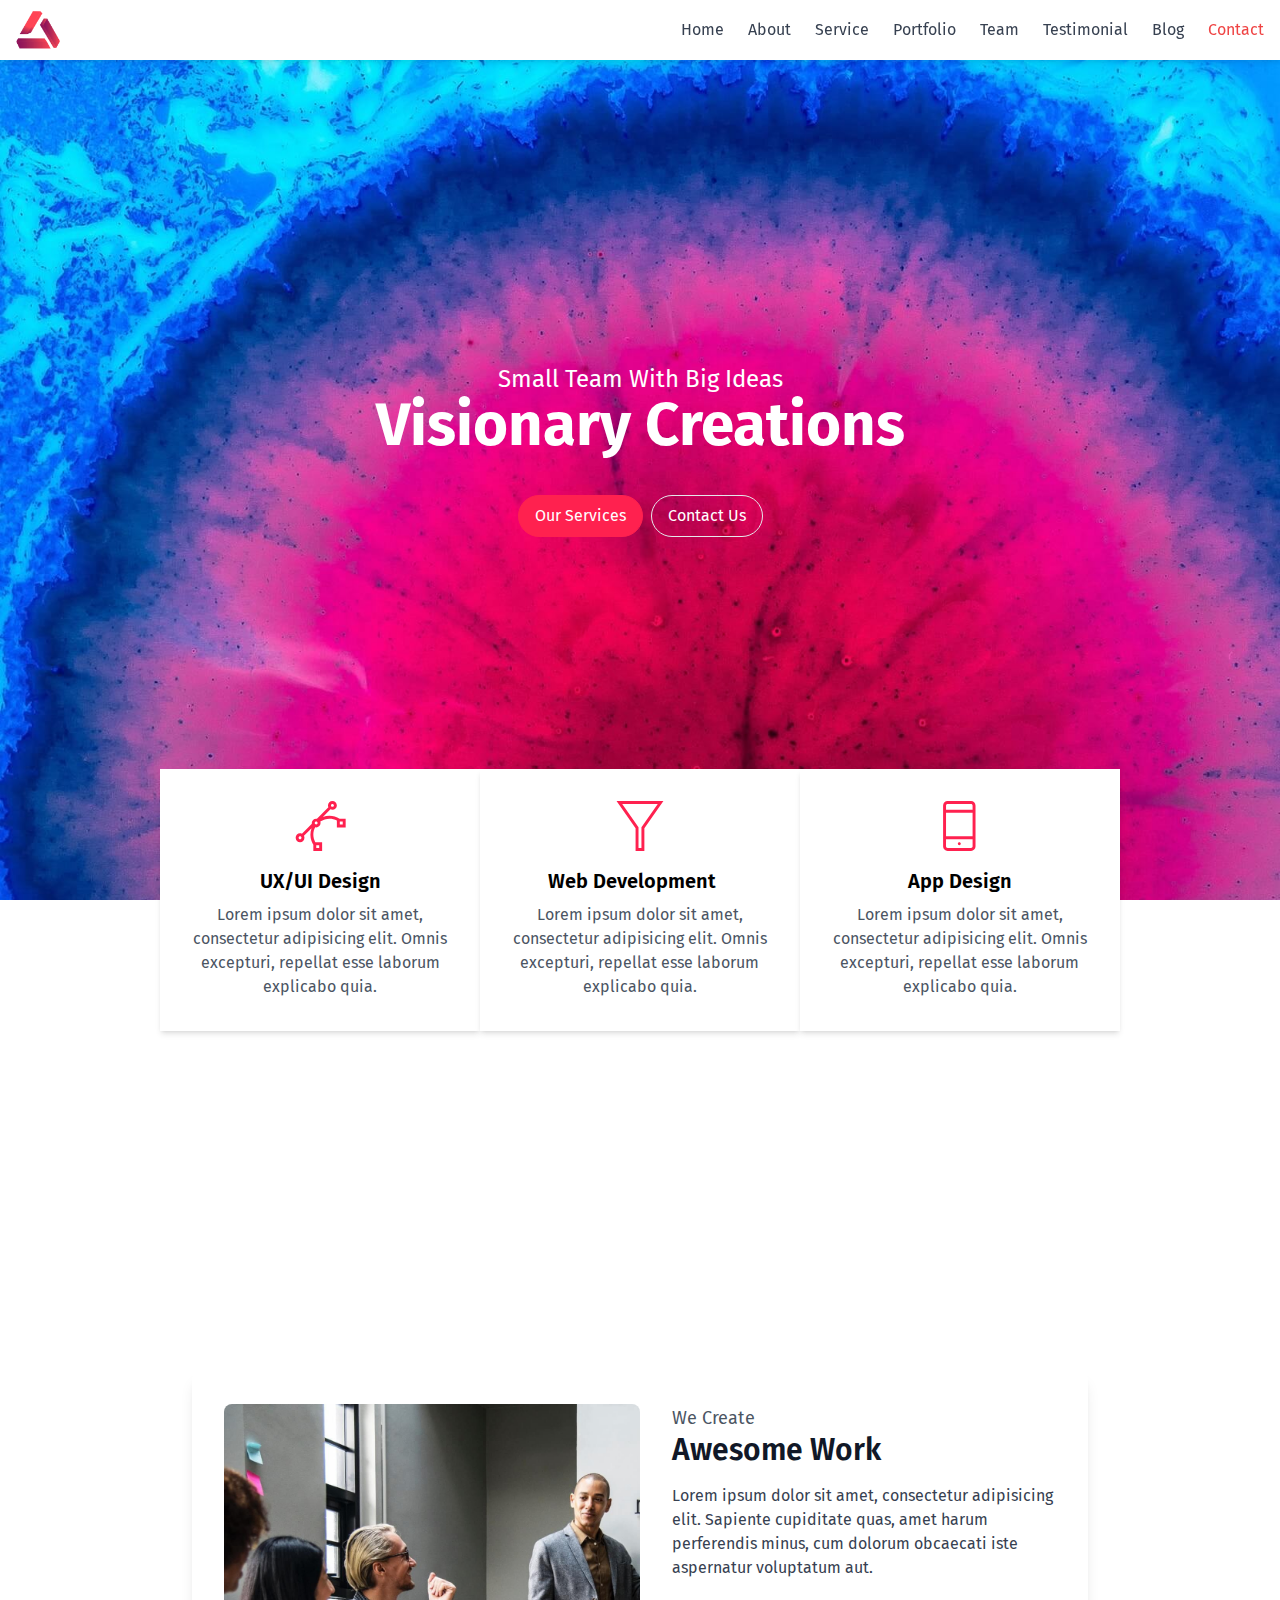
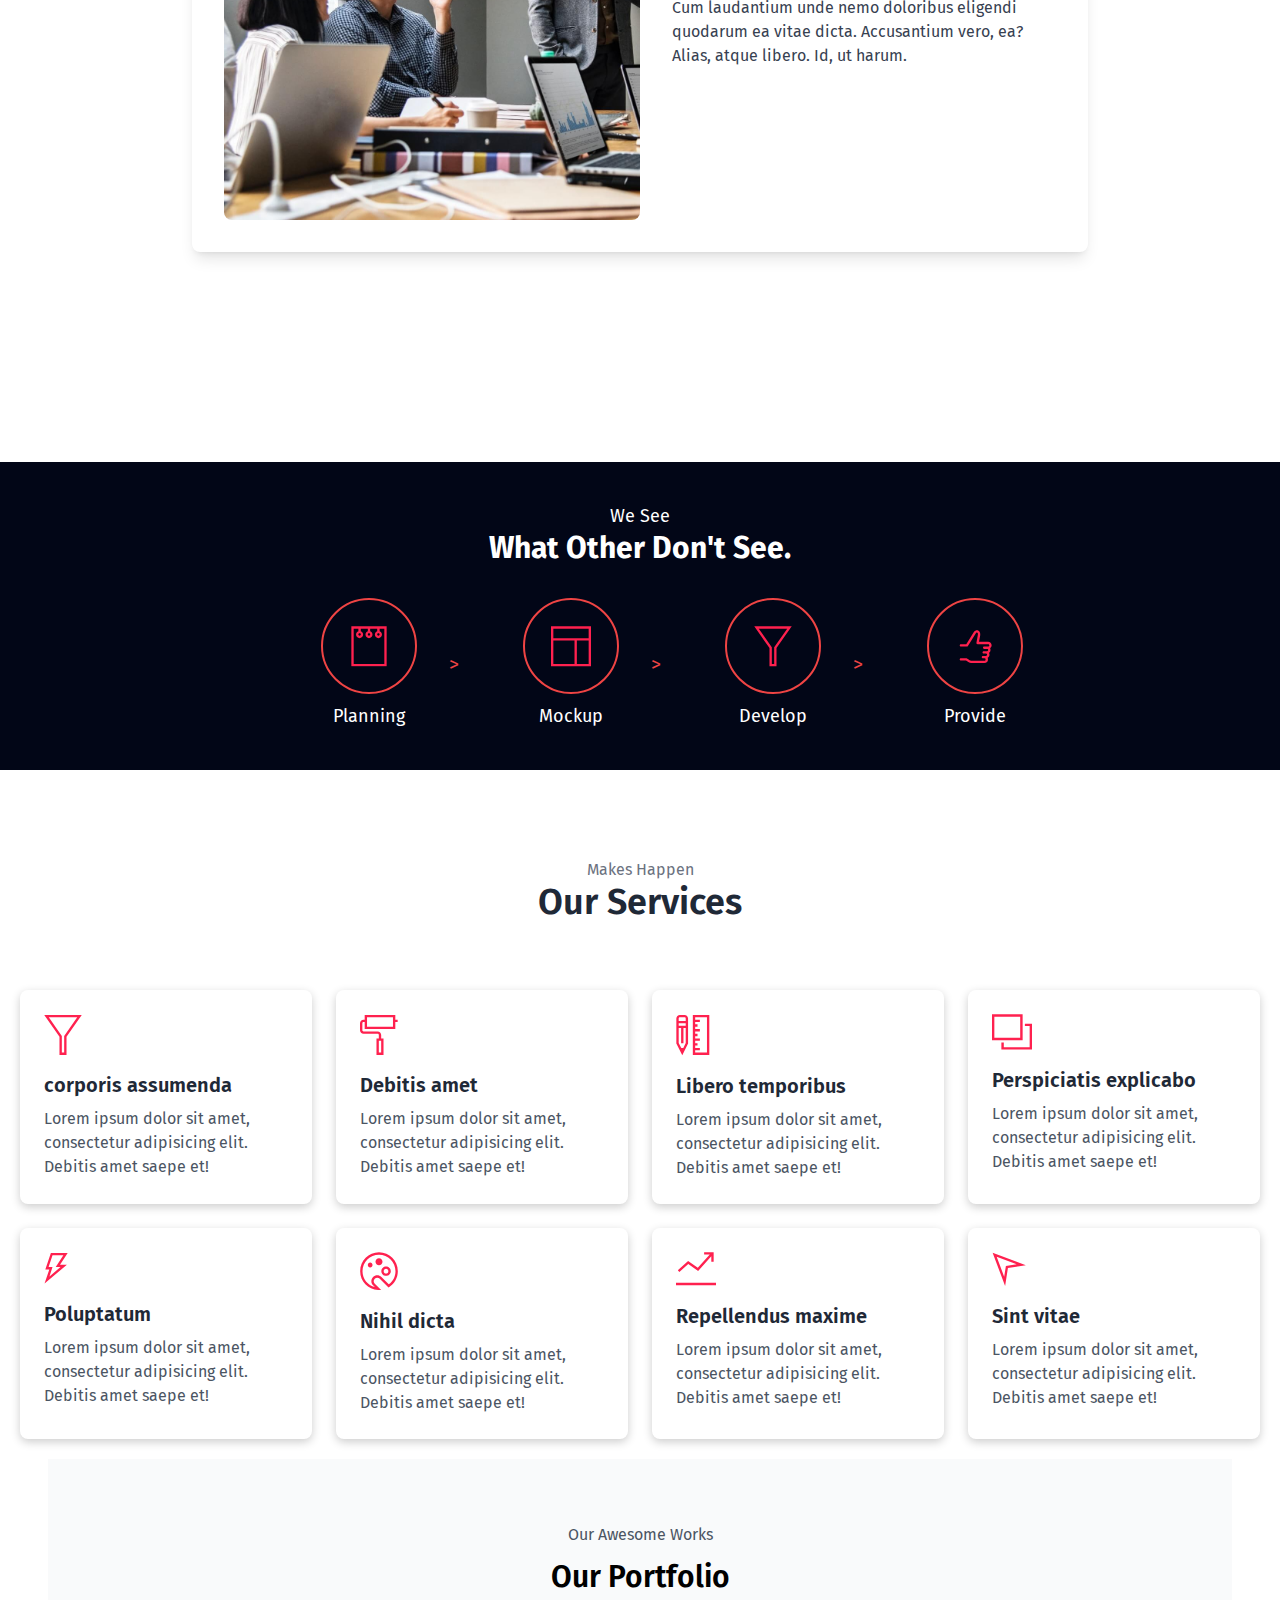
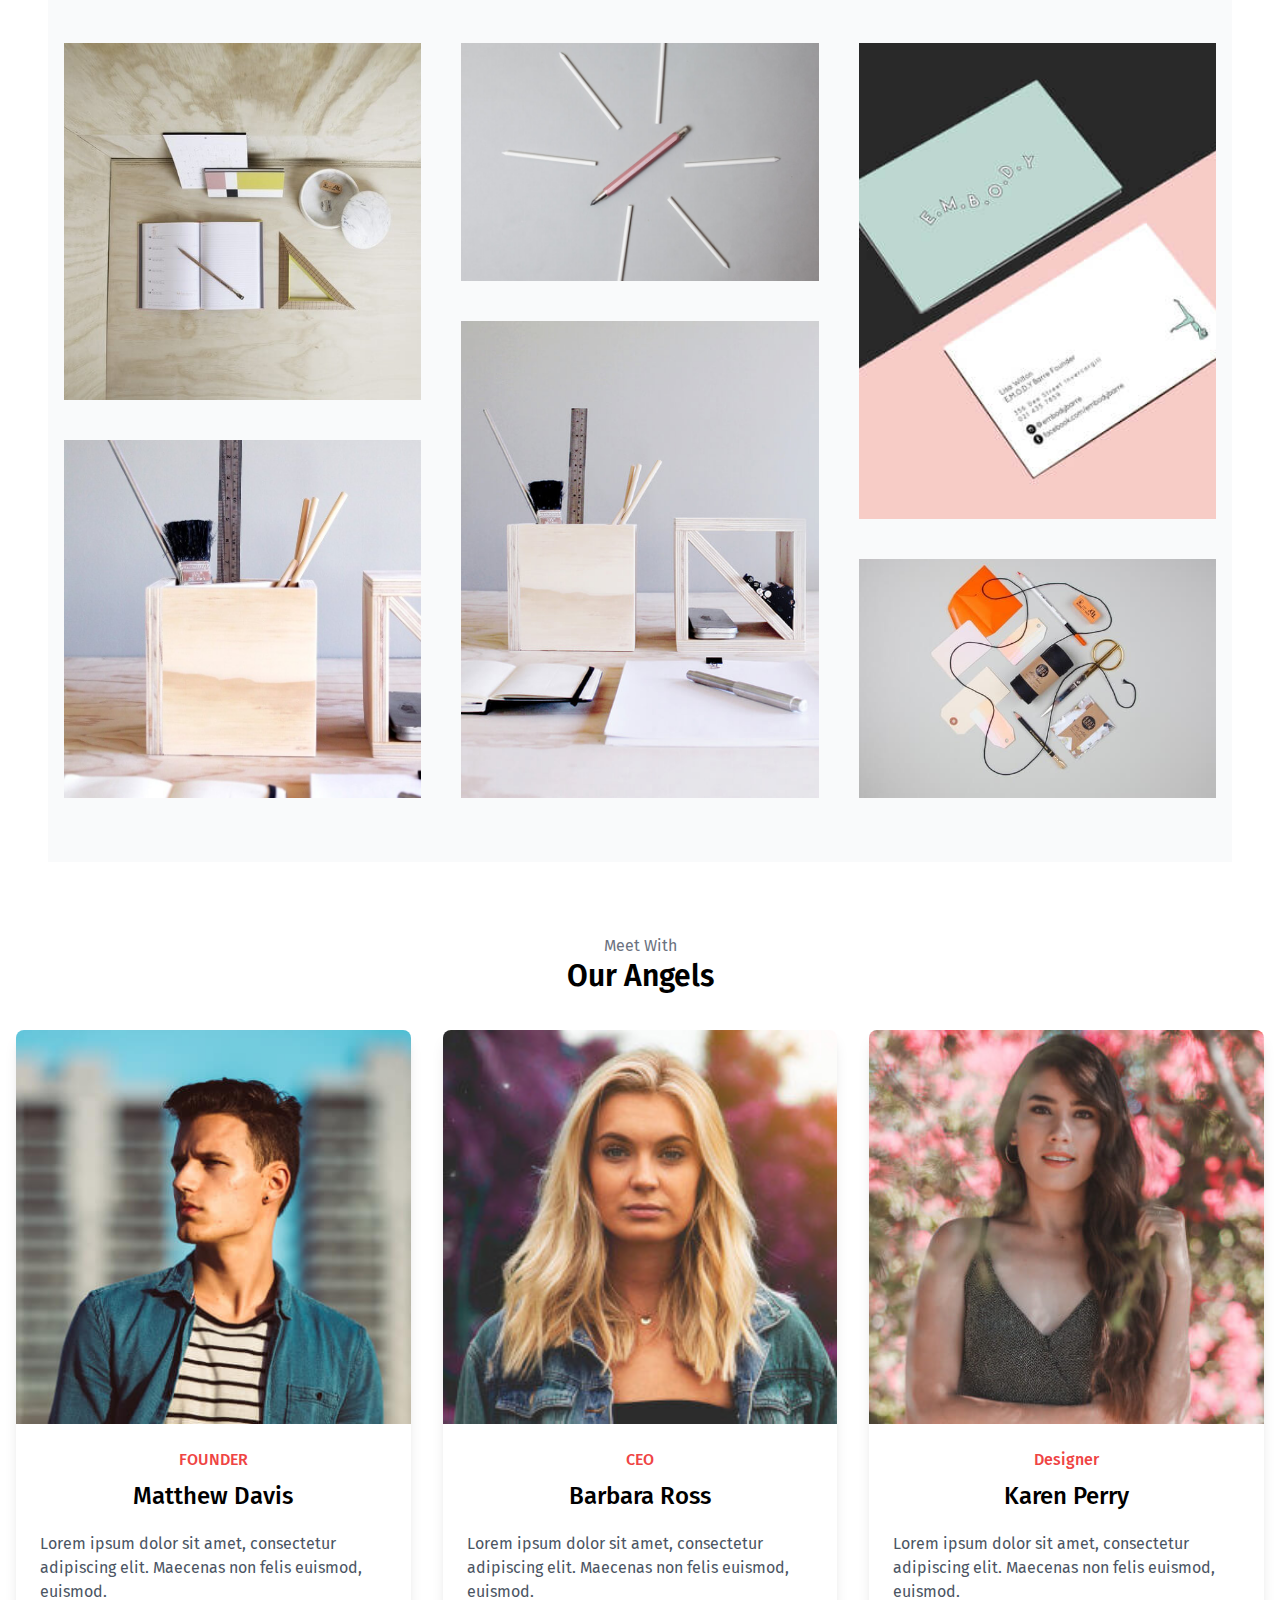
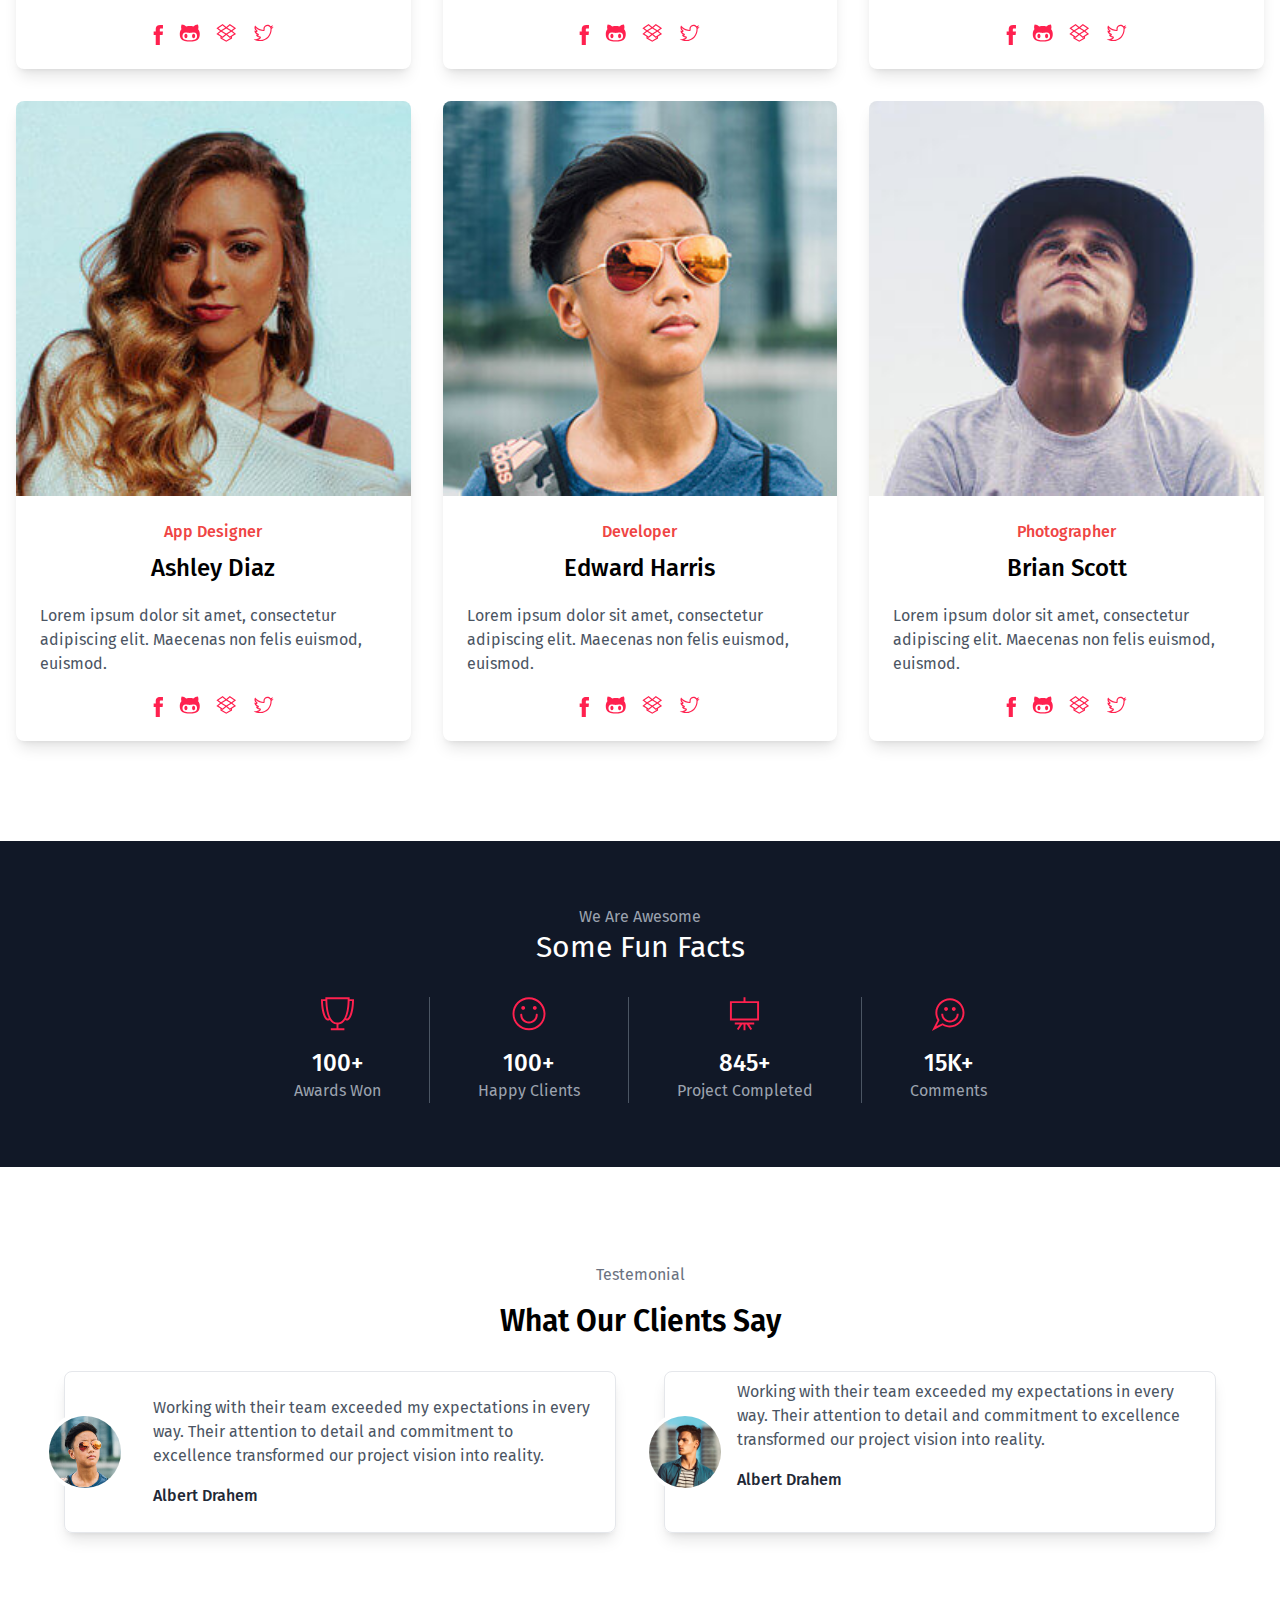
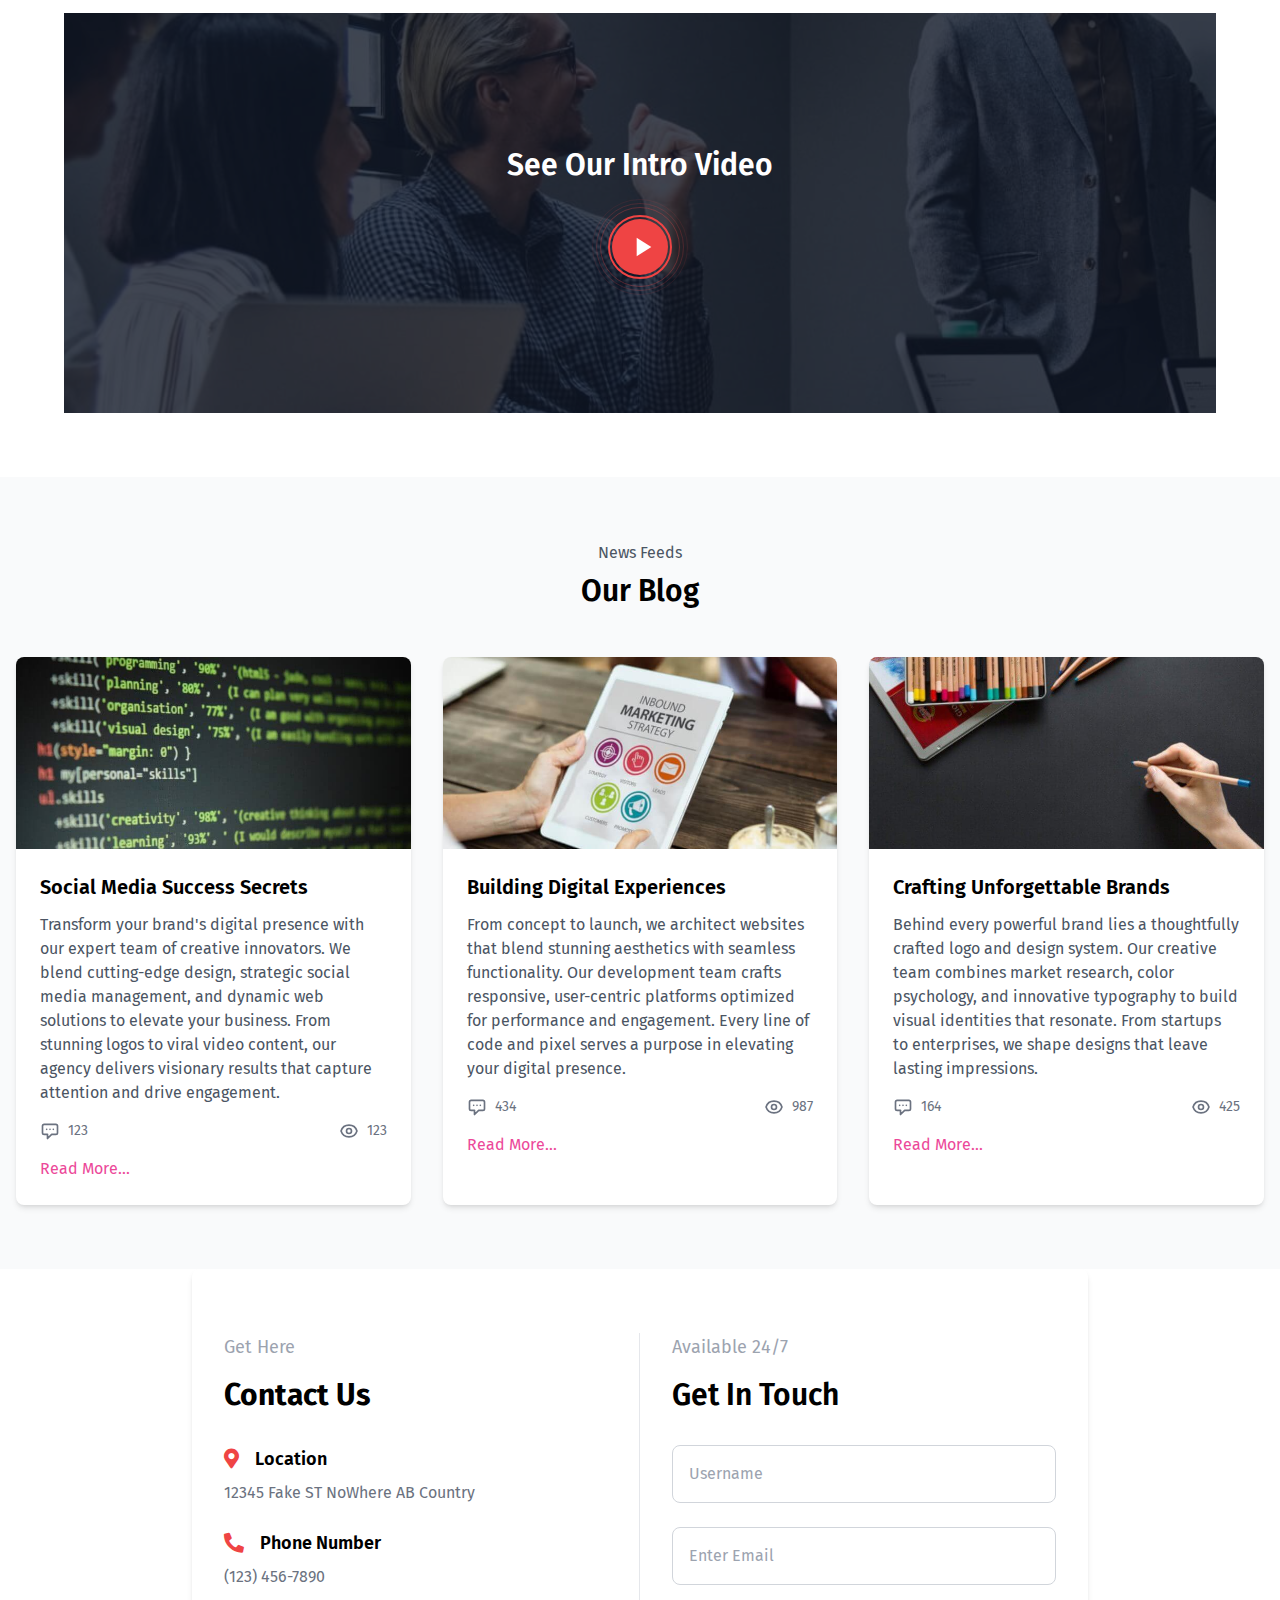
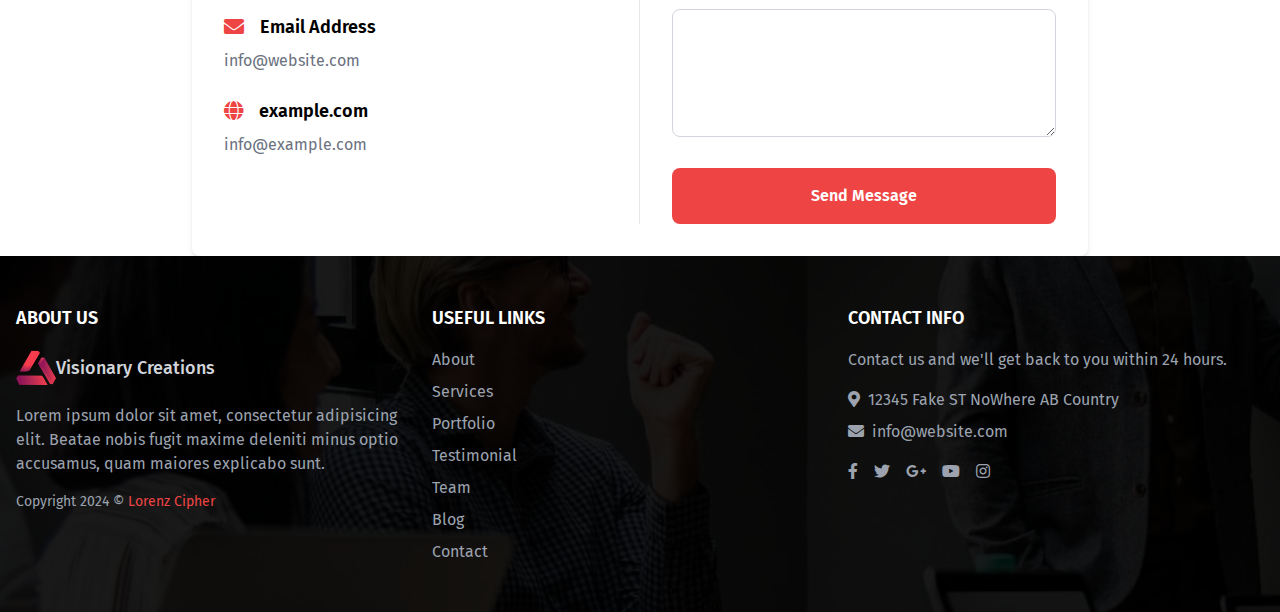
==== commit 6aedd220: "VCV-31 w3c validation & cleaning code js and css" ====
--- a/index.html
+++ b/index.html
@@ -2,1016 +2,1117 @@
 <html lang="en">
 
 <head>
-    <meta charset="UTF-8">
-    <meta name="viewport" content="width=device-width, initial-scale=1.0">
-    <title>Home | Visionary Creations</title>
-    <script src="tailwind.js"></script>
-    <link rel="stylesheet" href="index.css">
-    <link rel="stylesheet" href="https://cdnjs.cloudflare.com/ajax/libs/font-awesome/5.15.3/css/all.min.css">
+  <meta charset="UTF-8" />
+  <meta name="viewport" content="width=device-width, initial-scale=1.0" />
+  <title>Home | Visionary Creations</title>
+  <script src="tailwind.js"></script>
+  <link rel="stylesheet" href="index.css" />
+  <link rel="stylesheet" href="https://cdnjs.cloudflare.com/ajax/libs/font-awesome/5.15.3/css/all.min.css" />
+  <!-- <style>
+    /* Sticky Header Styles */
+    nav,
+    header {
+      position: fixed;
+      top: 0;
+      z-index: 1000;
+      background-color: white;
+      /* Set a solid background color */
+      box-shadow: 0 2px 5px rgba(0, 0, 0, 0.1);
+      /* Optional shadow */
+      height: 60px;
+      /* Ensure the header has a defined height */
+      width: 100%;
+      /* Make sure it spans the full width */
+    }
+  </style> -->
 </head>
 
-<body class="h-screen bg-white overflow-x-hidden overscroll-none">
-    <nav class="items-center justify-between p-4 hidden lg:flex">
-        <div class="flex items-center">
-            <img alt="Company Logo" class="w-11 h-11" src="./images/logo.png" />
-        </div>
-        <ul class="flex space-x-6 text-gray-700">
-            <li>
-                <a class="hover:text-gray-900" href="./"> Home </a>
-            </li>
-            <li>
-                <a class="hover:text-gray-900" href="#about"> About </a>
-            </li>
-            <li>
-                <a class="hover:text-gray-900" href="#service">
-                    Service
-                </a>
-            </li>
-            <li>
-                <a class="hover:text-gray-900" href="#portfolio">
-                    Portfolio
-                </a>
-            </li>
-            <li>
-                <a class="hover:text-gray-900" href="#team"> Team </a>
-            </li>
-            <li>
-                <a class="hover:text-gray-900" href="#testimonial">
-                    Testimonial
-                </a>
-            </li>
-            <li>
-                <a class="hover:text-gray-900" href="#blog"> Blog </a>
-            </li>
-            <li>
-                <a class="text-red-500 hover:text-red-700" href="#contact"> Contact </a>
-            </li>
+<body class="h-screen bg-white overflow-x-hidden">
+  <nav class="items-center justify-between p-4 hidden lg:flex">
+    <div class="flex items-center">
+      <img alt="Company Logo" class="w-11 h-11" src="./images/logo.png" />
+    </div>
+    <ul class="flex space-x-6 text-gray-700">
+      <li>
+        <a class="hover:text-gray-900" href="./"> Home </a>
+      </li>
+      <li>
+        <a class="hover:text-gray-900" href="#about"> About </a>
+      </li>
+      <li>
+        <a class="hover:text-gray-900" href="#service"> Service </a>
+      </li>
+      <li>
+        <a class="hover:text-gray-900" href="#portfolio"> Portfolio </a>
+      </li>
+      <li>
+        <a class="hover:text-gray-900" href="#team"> Team </a>
+      </li>
+      <li>
+        <a class="hover:text-gray-900" href="#testimonial"> Testimonial </a>
+      </li>
+      <li>
+        <a class="hover:text-gray-900" href="#blog"> Blog </a>
+      </li>
+      <li>
+        <a class="text-red-500 hover:text-red-700" href="#contact">
+          Contact
+        </a>
+      </li>
+    </ul>
+  </nav>
+  <header class="bg-white text-slate-900 py-1 px-6 flex justify-between items-center lg:hidden">
+    <div class="flex items-center">
+      <img src="./images/logo.png" class="w-11" alt="" />
+    </div>
+    <button id="menu-button" class="text-2xl focus:outline-none">
+      <i class="fas fa-bars"></i>
+    </button>
+  </header>
+
+  <!-- Sidebar -->
+  <div id="sidebar" class="sidebar fixed top-0 right-0 w-64 h-full bg-[#f6f8fc] text-gray-800 pt-6 z-50">
+    <div class="flex flex-col">
+      <a href="#about" class="link m-0 text-gray-500 h-7 leading-normal font-medium flex items-center p-5">
+        <img class="icon" src="./images/icons/info.png" alt="" srcset="" />
+        About
+      </a>
+      <a href="#service" class="link m-0 text-gray-500 h-7 leading-normal font-medium flex items-center p-5">
+        <img class="icon" src="./images/icons/24-7.png" alt="" />
+        Service
+      </a>
+      <a href="#portfolio" class="link m-0 text-gray-500 h-7 leading-normal font-medium flex items-center p-5">
+        <img class="icon" src="./images/icons/briefcase.png" alt="" />
+        Portfolio
+      </a>
+      <a href="#testimonial" class="link m-0 text-gray-500 h-7 leading-normal font-medium flex items-center p-5">
+        <img class="icon" src="./images/icons/speech-bubble.png" alt="" />
+        Testimonial
+      </a>
+      <a href="#team" class="link m-0 text-gray-500 h-7 leading-normal font-medium flex items-center p-5">
+        <img class="icon" src="./images/icons/group.png" alt="" />
+        Team
+      </a>
+      <a href="#blog" class="link m-0 text-gray-500 h-7 leading-normal font-medium flex items-center p-5">
+        <img class="icon" src="./images/icons/blogging.png" alt="" />
+        Blog
+      </a>
+      <a href="#contact" class="link m-0 text-gray-500 h-7 leading-normal font-medium flex items-center p-5">
+        <img class="icon" src="./images/icons/speech-bubble.png" alt="" />
+        Contact
+      </a>
+    </div>
+  </div>
+
+  <!-- Overlay -->
+  <div id="overlay" class="overlay"></div>
+
+  <div class="flex flex-col justify-center items-center w-full h-screen bg-center bg-no-repeat bg-cover"
+    style="background-image: url('./images/header.jpg')">
+    <p class="text-center text-white font-thin text-xl lg:text-2xl">
+      Small Team With Big Ideas
+    </p>
+    <h1 class="text-center text-white font-bold text-3xl lg:text-6xl">
+      Visionary Creations
+    </h1>
+    <div class="container flex justify-center items-center">
+      <a href="#service" class="rounded-3xl border py-2 px-4 text-white mt-10 mr-2"
+        style="background: #ff214f; border-color: #ff214f">Our Services</a>
+      <a href="#contact" class="rounded-3xl border py-2 px-4 text-white bg-transparent mt-10">Contact Us</a>
+    </div>
+  </div>
+  <div class="flex flex-col justify-center items-center w-full">
+    <div
+      class="flex flex-col justify-center items-center w-full md:flex-row md:-translate-y-1/2 md:w-9/12 md:items-center md:justify-center">
+      <div class="bg-white p-8 shadow-md text-center md:w-1/3">
+        <div class="text-red-500 text-4xl mb-4 w-full flex justify-center">
+          <img src="./images/icons/svgs/design.svg" alt="" />
+        </div>
+        <h2 class="text-xl font-semibold mb-2">UX/UI Design</h2>
+        <p class="text-gray-600">
+          Lorem ipsum dolor sit amet, consectetur adipisicing elit. Omnis
+          excepturi, repellat esse laborum explicabo quia.
+        </p>
+      </div>
+      <div class="bg-white p-8 shadow-md text-center md:w-1/3">
+        <div class="text-red-500 text-4xl mb-4 w-full flex justify-center">
+          <img src="./images/icons/svgs/tube.svg" alt="" />
+        </div>
+        <h2 class="text-nowrap text-xl -ml-4 font-semibold mb-2">
+          Web Development
+        </h2>
+        <p class="text-gray-600">
+          Lorem ipsum dolor sit amet, consectetur adipisicing elit. Omnis
+          excepturi, repellat esse laborum explicabo quia.
+        </p>
+      </div>
+      <div class="bg-white p-8 shadow-md text-center md:w-1/3">
+        <div class="text-red-500 text-4xl mb-4 w-full flex justify-center">
+          <img src="./images/icons/svgs/phone.svg" alt="" />
+        </div>
+        <h2 class="text-xl font-semibold mb-2">App Design</h2>
+        <p class="text-gray-600">
+          Lorem ipsum dolor sit amet, consectetur adipisicing elit. Omnis
+          excepturi, repellat esse laborum explicabo quia.
+        </p>
+      </div>
+    </div>
+    <div class="flex items-center justify-center min-h-screen" id="about">
+      <div class="max-w-4xl mx-auto bg-white p-8 rounded-lg shadow-lg flex flex-col md:flex-row">
+        <div class="md:w-1/2">
+          <img alt="A group of people having a meeting in a modern office setting" class="rounded-lg w-full"
+            src="./images/about.jpg" />
+        </div>
+        <div class="md:w-1/2 md:pl-8 mt-8 md:mt-0">
+          <h2 class="text-gray-600 text-lg">We Create</h2>
+          <h1 class="text-3xl font-semibold text-gray-900 mb-4">
+            Awesome Work
+          </h1>
+          <p class="text-gray-700 mb-4">
+            Lorem ipsum dolor sit amet, consectetur adipisicing elit. Sapiente
+            cupiditate quas, amet harum perferendis minus, cum dolorum
+            obcaecati iste aspernatur voluptatum aut.
+          </p>
+          <p class="text-gray-700 mb-4">
+            Cum laudantium unde nemo doloribus eligendi quodarum ea vitae
+            dicta. Accusantium vero, ea? Alias, atque libero. Id, ut harum.
+          </p>
+        </div>
+      </div>
+    </div>
+    <div class="text-center flex flex-col items-center text-white w-full p-10 bg-slate-950">
+      <p class="text-lg">We See</p>
+      <h1 class="text-3xl font-bold mb-8">What Other Don't See.</h1>
+      <div class="flex flex-col justify-center md:flex-row">
+        <div class="rounded-icons text-center md:ml-6 lg:ml-16 m-auto">
+          <div class="w-24 h-24 mx-auto mb-2 flex items-center justify-center border-2 border-red-500 rounded-full">
+            <img src="./images/icons/svgs/planning.svg" alt="" />
+          </div>
+          <p class="text-lg">Planning</p>
+        </div>
+        <div
+          class="after-icon flex justify-center items-center text-[#ef4444] rotate-90 md:rotate-0 lg:rotate-0 text-xl md:pl-8 lg:pl-8">
+          >
+        </div>
+        <div class="rounded-icons text-center md:ml-6 lg:ml-16 m-auto">
+          <div class="w-24 h-24 mx-auto mb-2 flex items-center justify-center border-2 border-red-500 rounded-full">
+            <img src="./images/icons/svgs/mockup.svg" alt="" />
+          </div>
+          <p class="text-lg">Mockup</p>
+        </div>
+        <div
+          class="after-icon flex justify-center items-center text-[#ef4444] rotate-90 md:rotate-0 lg:rotate-0 text-xl md:pl-8 lg:pl-8">
+          >
+        </div>
+        <div class="rounded-icons text-center md:ml-6 lg:ml-16 m-auto">
+          <div class="w-24 h-24 mx-auto mb-2 flex items-center justify-center border-2 border-red-500 rounded-full">
+            <img src="./images/icons/svgs/develop.svg" alt="" />
+          </div>
+          <p class="text-lg">Develop</p>
+        </div>
+        <div
+          class="after-icon flex justify-center items-center text-[#ef4444] rotate-90 md:rotate-0 lg:rotate-0 text-xl md:pl-8 lg:pl-8">
+          >
+        </div>
+        <div class="rounded-icons text-center md:ml-6 lg:ml-16 m-auto">
+          <div class="w-24 h-24 mx-auto mb-2 flex items-center justify-center border-2 border-red-500 rounded-full">
+            <img src="./images/icons/svgs/provide.svg" alt="" />
+          </div>
+          <p class="text-lg">Provide</p>
+        </div>
+      </div>
+    </div>
+    <section id="service" class="pt-12">
+      <div class="text-center mb-12 mt-10">
+        <h2 class="text-gray-500">Makes Happen</h2>
+        <h1 class="text-4xl font-semibold text-gray-800">Our Services</h1>
+      </div>
+      <div class="grid grid-cols-1 md:grid-cols-4 gap-6 p-5">
+        <div class="bg-white p-6 rounded-lg shadow-[0_3px_10px_rgb(0,0,0,0.2)]">
+          <img class="mb-4" src="./images/icons/svgs/service-1.svg" alt="" />
+          <h3 class="text-lg md:text-xl font-semibold text-gray-800 mb-2">
+            corporis assumenda
+          </h3>
+          <p class="text-sm md:text-base text-gray-600">
+            Lorem ipsum dolor sit amet, consectetur adipisicing elit. Debitis
+            amet saepe et!
+          </p>
+        </div>
+        <div class="bg-white p-6 rounded-lg shadow-[0_3px_10px_rgb(0,0,0,0.2)]">
+          <img class="mb-4" src="./images/icons/svgs/service-2.svg" />
+          <h3 class="text-lg md:text-xl font-semibold text-gray-800 mb-2">
+            Debitis amet
+          </h3>
+          <p class="text-sm md:text-base text-gray-600">
+            Lorem ipsum dolor sit amet, consectetur adipisicing elit. Debitis
+            amet saepe et!
+          </p>
+        </div>
+        <div class="bg-white p-6 rounded-lg shadow-[0_3px_10px_rgb(0,0,0,0.2)]">
+          <img class="mb-4" src="./images/icons/svgs/service-3.svg" />
+          <h3 class="text-lg md:text-xl font-semibold text-gray-800 mb-2">
+            Libero temporibus
+          </h3>
+          <p class="text-sm md:text-base text-gray-600">
+            Lorem ipsum dolor sit amet, consectetur adipisicing elit. Debitis
+            amet saepe et!
+          </p>
+        </div>
+        <div class="bg-white p-6 rounded-lg shadow-[0_3px_10px_rgb(0,0,0,0.2)]">
+          <img class="mb-4" src="./images/icons/svgs/service-4.svg" />
+          <h3 class="text-lg md:text-xl font-semibold text-gray-800 mb-2">
+            Perspiciatis explicabo
+          </h3>
+          <p class="text-sm md:text-base text-gray-600">
+            Lorem ipsum dolor sit amet, consectetur adipisicing elit. Debitis
+            amet saepe et!
+          </p>
+        </div>
+        <div class="bg-white p-6 rounded-lg shadow-[0_3px_10px_rgb(0,0,0,0.2)]">
+          <img class="mb-4" src="./images/icons/svgs/service-5.svg" />
+          <h3 class="text-lg md:text-xl font-semibold text-gray-800 mb-2">
+            Poluptatum
+          </h3>
+          <p class="text-sm md:text-base text-gray-600">
+            Lorem ipsum dolor sit amet, consectetur adipisicing elit. Debitis
+            amet saepe et!
+          </p>
+        </div>
+        <div class="bg-white p-6 rounded-lg shadow-[0_3px_10px_rgb(0,0,0,0.2)]">
+          <img class="mb-4" src="./images/icons/svgs/service-6.svg" />
+          <h3 class="text-lg md:text-xl font-semibold text-gray-800 mb-2">
+            Nihil dicta
+          </h3>
+          <p class="text-sm md:text-base text-gray-600">
+            Lorem ipsum dolor sit amet, consectetur adipisicing elit. Debitis
+            amet saepe et!
+          </p>
+        </div>
+        <div class="bg-white p-6 rounded-lg shadow-[0_3px_10px_rgb(0,0,0,0.2)]">
+          <img class="mb-4" src="./images/icons/svgs/service-7.svg" />
+          <h3 class="text-lg md:text-xl font-semibold text-gray-800 mb-2">
+            Repellendus maxime
+          </h3>
+          <p class="text-sm md:text-base text-gray-600">
+            Lorem ipsum dolor sit amet, consectetur adipisicing elit. Debitis
+            amet saepe et!
+          </p>
+        </div>
+        <div class="bg-white p-6 rounded-lg shadow-[0_3px_10px_rgb(0,0,0,0.2)]">
+          <img class="mb-4" src="./images/icons/svgs/service-8.svg" />
+          <h3 class="text-lg md:text-xl font-semibold text-gray-800 mb-2">
+            Sint vitae
+          </h3>
+          <p class="text-sm md:text-base text-gray-600">
+            Lorem ipsum dolor sit amet, consectetur adipisicing elit. Debitis
+            amet saepe et!
+          </p>
+        </div>
+      </div>
+    </section>
+    <section class="py-16 bg-gray-50" id="portfolio">
+      <div class="container mx-auto px-4">
+        <div class="flex w-full flex-col items-center mb-12">
+          <p class="text-gray-600 mb-3">Our Awesome Works</p>
+          <h2 class="text-3xl font-semibold">Our Portfolio</h2>
+        </div>
+
+        <!-- Hidden checkbox controls for each image -->
+        <input type="checkbox" class="hidden peer/img1" id="modal-1" />
+        <input type="checkbox" class="hidden peer/img2" id="modal-2" />
+        <input type="checkbox" class="hidden peer/img3" id="modal-3" />
+        <input type="checkbox" class="hidden peer/img4" id="modal-4" />
+        <input type="checkbox" class="hidden peer/img5" id="modal-5" />
+        <input type="checkbox" class="hidden peer/img6" id="modal-6" />
+
+        <!-- Main Grid -->
+        <div class="grid grid-cols-1 sm:grid-cols-1 md:grid-cols-3 lg:grid-cols-3 gap-10 max-w-6xl mx-auto">
+          <!-- Left Column -->
+          <div class="space-y-10">
+            <!-- First Image -->
+            <div class="relative group">
+              <img src="./images/folio-1.jpg" alt="Stationery layout"
+                class="w-full aspect-[3/3] object-cover transition duration-300 ease-in-out" />
+              <!-- Hover Overlay -->
+              <div
+                class="absolute inset-0 bg-pink-500 bg-opacity-75 opacity-0 group-hover:opacity-100 transition-opacity duration-300 flex items-center justify-center">
+                <div class="flex gap-4">
+                  <!-- Search Button -->
+                  <label for="modal-1"
+                    class="p-3 bg-white rounded-full hover:bg-gray-100 transition-colors cursor-pointer">
+                    <svg class="w-5 h-5" fill="none" stroke="currentColor" viewBox="0 0 24 24">
+                      <path stroke-linecap="round" stroke-linejoin="round" stroke-width="2"
+                        d="M21 21l-6-6m2-5a7 7 0 11-14 0 7 7 0 0114 0z" />
+                    </svg>
+                  </label>
+                  <!-- Link Button -->
+                  <button
+                    class="p-3 bg-transparent border border-black rounded-full hover:bg-gray-100 transition-colors">
+                    <svg class="w-5 h-5" fill="none" stroke="currentColor" viewBox="0 0 24 24">
+                      <path stroke-linecap="round" stroke-linejoin="round" stroke-width="2"
+                        d="M13.828 10.172a4 4 0 00-5.656 0l-4 4a4 4 0 105.656 5.656l1.102-1.101m-.758-4.899a4 4 0 005.656 0l4-4a4 4 0 00-5.656-5.656l-1.1 1.1" />
+                    </svg>
+                  </button>
+                </div>
+              </div>
+            </div>
+
+            <!-- Second Image -->
+            <div class="relative group">
+              <img src="./images/folio-4.jpg" alt="Minimal clock design"
+                class="w-full aspect-[3/3] object-cover transition duration-300 ease-in-out" />
+              <div
+                class="absolute inset-0 bg-pink-500 bg-opacity-75 opacity-0 group-hover:opacity-100 transition-opacity duration-300 flex items-center justify-center">
+                <div class="flex gap-4">
+                  <label for="modal-2"
+                    class="p-3 bg-white rounded-full hover:bg-gray-100 transition-colors cursor-pointer">
+                    <svg class="w-5 h-5" fill="none" stroke="currentColor" viewBox="0 0 24 24">
+                      <path stroke-linecap="round" stroke-linejoin="round" stroke-width="2"
+                        d="M21 21l-6-6m2-5a7 7 0 11-14 0 7 7 0 0114 0z" />
+                    </svg>
+                  </label>
+                  <button
+                    class="p-3 bg-transparent border border-black rounded-full hover:bg-gray-100 transition-colors">
+                    <svg class="w-5 h-5" fill="none" stroke="currentColor" viewBox="0 0 24 24">
+                      <path stroke-linecap="round" stroke-linejoin="round" stroke-width="2"
+                        d="M13.828 10.172a4 4 0 00-5.656 0l-4 4a4 4 0 105.656 5.656l1.102-1.101m-.758-4.899a4 4 0 005.656 0l4-4a4 4 0 00-5.656-5.656l-1.1 1.1" />
+                    </svg>
+                  </button>
+                </div>
+              </div>
+            </div>
+          </div>
+
+          <!-- Middle Column -->
+          <div class="space-y-10">
+            <div class="relative group">
+              <img src="./images/folio-2.jpg" alt="Business cards" class="w-full aspect-[3/2] object-cover" />
+              <div
+                class="absolute inset-0 bg-pink-500 bg-opacity-75 opacity-0 group-hover:opacity-100 transition-opacity duration-300 flex items-center justify-center">
+                <div class="flex gap-4">
+                  <label for="modal-3"
+                    class="p-3 bg-white rounded-full hover:bg-gray-100 transition-colors cursor-pointer">
+                    <svg class="w-5 h-5" fill="none" stroke="currentColor" viewBox="0 0 24 24">
+                      <path stroke-linecap="round" stroke-linejoin="round" stroke-width="2"
+                        d="M21 21l-6-6m2-5a7 7 0 11-14 0 7 7 0 0114 0z" />
+                    </svg>
+                  </label>
+                  <button
+                    class="p-3 bg-transparent border border-black rounded-full hover:bg-gray-100 transition-colors">
+                    <svg class="w-5 h-5" fill="none" stroke="currentColor" viewBox="0 0 24 24">
+                      <path stroke-linecap="round" stroke-linejoin="round" stroke-width="2"
+                        d="M13.828 10.172a4 4 0 00-5.656 0l-4 4a4 4 0 105.656 5.656l1.102-1.101m-.758-4.899a4 4 0 005.656 0l4-4a4 4 0 00-5.656-5.656l-1.1 1.1" />
+                    </svg>
+                  </button>
+                </div>
+              </div>
+            </div>
+
+            <div class="relative group">
+              <img src="./images/folio-5.jpg" alt="Wooden desk organizer" class="w-full aspect-[3/4] object-cover" />
+              <div
+                class="absolute inset-0 bg-pink-500 bg-opacity-75 opacity-0 group-hover:opacity-100 transition-opacity duration-300 flex items-center justify-center">
+                <div class="flex gap-4">
+                  <label for="modal-4"
+                    class="p-3 bg-white rounded-full hover:bg-gray-100 transition-colors cursor-pointer">
+                    <svg class="w-5 h-5" fill="none" stroke="currentColor" viewBox="0 0 24 24">
+                      <path stroke-linecap="round" stroke-linejoin="round" stroke-width="2"
+                        d="M21 21l-6-6m2-5a7 7 0 11-14 0 7 7 0 0114 0z" />
+                    </svg>
+                  </label>
+                  <button
+                    class="p-3 bg-transparent border border-black rounded-full hover:bg-gray-100 transition-colors">
+                    <svg class="w-5 h-5" fill="none" stroke="currentColor" viewBox="0 0 24 24">
+                      <path stroke-linecap="round" stroke-linejoin="round" stroke-width="2"
+                        d="M13.828 10.172a4 4 0 00-5.656 0l-4 4a4 4 0 105.656 5.656l1.102-1.101m-.758-4.899a4 4 0 005.656 0l4-4a4 4 0 00-5.656-5.656l-1.1 1.1" />
+                    </svg>
+                  </button>
+                </div>
+              </div>
+            </div>
+          </div>
+
+          <!-- Right Column -->
+          <div class="space-y-10">
+            <div class="relative group">
+              <img src="./images/folio-3.jpg" alt="White desk organizer" class="w-full aspect-[3/4] object-cover" />
+              <div
+                class="absolute inset-0 bg-pink-500 bg-opacity-75 opacity-0 group-hover:opacity-100 transition-opacity duration-300 flex items-center justify-center">
+                <div class="flex gap-4">
+                  <label for="modal-5"
+                    class="p-3 bg-white rounded-full hover:bg-gray-100 transition-colors cursor-pointer">
+                    <svg class="w-5 h-5" fill="none" stroke="currentColor" viewBox="0 0 24 24">
+                      <path stroke-linecap="round" stroke-linejoin="round" stroke-width="2"
+                        d="M21 21l-6-6m2-5a7 7 0 11-14 0 7 7 0 0114 0z" />
+                    </svg>
+                  </label>
+                  <button
+                    class="p-3 bg-transparent border border-black rounded-full hover:bg-gray-100 transition-colors">
+                    <svg class="w-5 h-5" fill="none" stroke="currentColor" viewBox="0 0 24 24">
+                      <path stroke-linecap="round" stroke-linejoin="round" stroke-width="2"
+                        d="M13.828 10.172a4 4 0 00-5.656 0l-4 4a4 4 0 105.656 5.656l1.102-1.101m-.758-4.899a4 4 0 005.656 0l4-4a4 4 0 00-5.656-5.656l-1.1 1.1" />
+                    </svg>
+                  </button>
+                </div>
+              </div>
+            </div>
+
+            <div class="relative group">
+              <img src="./images/folio-6.jpg" alt="Orange and white office supplies"
+                class="w-full aspect-[3/2] object-cover" />
+              <div
+                class="absolute inset-0 bg-pink-500 bg-opacity-75 opacity-0 group-hover:opacity-100 transition-opacity duration-300 flex items-center justify-center">
+                <div class="flex gap-4">
+                  <label for="modal-6"
+                    class="p-3 bg-white rounded-full hover:bg-gray-100 transition-colors cursor-pointer">
+                    <svg class="w-5 h-5" fill="none" stroke="currentColor" viewBox="0 0 24 24">
+                      <path stroke-linecap="round" stroke-linejoin="round" stroke-width="2"
+                        d="M21 21l-6-6m2-5a7 7 0 11-14 0 7 7 0 0114 0z" />
+                    </svg>
+                  </label>
+                  <button
+                    class="p-3 bg-transparent border border-black rounded-full hover:bg-gray-100 transition-colors">
+                    <svg class="w-5 h-5" fill="none" stroke="currentColor" viewBox="0 0 24 24">
+                      <path stroke-linecap="round" stroke-linejoin="round" stroke-width="2"
+                        d="M13.828 10.172a4 4 0 00-5.656 0l-4 4a4 4 0 105.656 5.656l1.102-1.101m-.758-4.899a4 4 0 005.656 0l4-4a4 4 0 00-5.656-5.656l-1.1 1.1" />
+                    </svg>
+                  </button>
+                </div>
+              </div>
+            </div>
+          </div>
+        </div>
+
+        <!-- Modal for Image 1 -->
+        <div class="fixed inset-0 z-50 items-center justify-center hidden peer-checked/img1:flex">
+          <label for="modal-1" class="absolute inset-0 bg-black/80 cursor-pointer"></label>
+          <div class="relative z-10 max-w-4xl mx-4">
+            <label for="modal-1"
+              class="absolute -top-10 right-0 text-white hover:text-pink-500 transition-colors cursor-pointer">
+              <svg xmlns="http://www.w3.org/2000/svg" class="h-8 w-8" fill="none" viewBox="0 0 24 24"
+                stroke="currentColor">
+                <path stroke-linecap="round" stroke-linejoin="round" stroke-width="2" d="M6 18L18 6M6 6l12 12" />
+              </svg>
+            </label>
+            <img src="./images/folio-1.jpg" alt="Stationery layout" class="max-h-[80vh] w-auto" />
+          </div>
+        </div>
+
+        <!-- Modal for Image 2 -->
+        <div class="fixed inset-0 z-50 items-center justify-center hidden peer-checked/img2:flex">
+          <label for="modal-2" class="absolute inset-0 bg-black/80 cursor-pointer"></label>
+          <div class="relative z-10 max-w-4xl mx-4">
+            <label for="modal-2"
+              class="absolute -top-10 right-0 text-white hover:text-pink-500 transition-colors cursor-pointer">
+              <svg xmlns="http://www.w3.org/2000/svg" class="h-8 w-8" fill="none" viewBox="0 0 24 24"
+                stroke="currentColor">
+                <path stroke-linecap="round" stroke-linejoin="round" stroke-width="2" d="M6 18L18 6M6 6l12 12" />
+              </svg>
+            </label>
+            <img src="./images/folio-4.jpg" alt="Minimal clock design" class="max-h-[80vh] w-auto" />
+          </div>
+        </div>
+        <!-- Modal for Image 3 (Completing the cut-off part) -->
+        <div class="fixed inset-0 z-50 items-center justify-center hidden peer-checked/img3:flex">
+          <label for="modal-3" class="absolute inset-0 bg-black/80 cursor-pointer"></label>
+          <div class="relative z-10 max-w-4xl mx-4">
+            <label for="modal-3"
+              class="absolute -top-10 right-0 text-white hover:text-pink-500 transition-colors cursor-pointer">
+              <svg xmlns="http://www.w3.org/2000/svg" class="h-8 w-8" fill="none" viewBox="0 0 24 24"
+                stroke="currentColor">
+                <path stroke-linecap="round" stroke-linejoin="round" stroke-width="2" d="M6 18L18 6M6 6l12 12" />
+              </svg>
+            </label>
+            <img src="./images/folio-2.jpg" alt="Business cards" class="max-h-[80vh] w-auto" />
+          </div>
+        </div>
+
+        <!-- Modal for Image 4 -->
+        <div class="fixed inset-0 z-50 items-center justify-center hidden peer-checked/img4:flex">
+          <label for="modal-4" class="absolute inset-0 bg-black/80 cursor-pointer"></label>
+          <div class="relative z-10 max-w-4xl mx-4">
+            <label for="modal-4"
+              class="absolute -top-10 right-0 text-white hover:text-pink-500 transition-colors cursor-pointer">
+              <svg xmlns="http://www.w3.org/2000/svg" class="h-8 w-8" fill="none" viewBox="0 0 24 24"
+                stroke="currentColor">
+                <path stroke-linecap="round" stroke-linejoin="round" stroke-width="2" d="M6 18L18 6M6 6l12 12" />
+              </svg>
+            </label>
+            <img src="./images/folio-5.jpg" alt="Wooden desk organizer" class="max-h-[80vh] w-auto" />
+          </div>
+        </div>
+
+        <!-- Modal for Image 5 -->
+        <div class="fixed inset-0 z-50 items-center justify-center hidden peer-checked/img5:flex">
+          <label for="modal-5" class="absolute inset-0 bg-black/80 cursor-pointer"></label>
+          <div class="relative z-10 max-w-4xl mx-4">
+            <label for="modal-5"
+              class="absolute -top-10 right-0 text-white hover:text-pink-500 transition-colors cursor-pointer">
+              <svg xmlns="http://www.w3.org/2000/svg" class="h-8 w-8" fill="none" viewBox="0 0 24 24"
+                stroke="currentColor">
+                <path stroke-linecap="round" stroke-linejoin="round" stroke-width="2" d="M6 18L18 6M6 6l12 12" />
+              </svg>
+            </label>
+            <img src="./images/folio-3.jpg" alt="White desk organizer" class="max-h-[80vh] w-auto" />
+          </div>
+        </div>
+
+        <!-- Modal for Image 6 -->
+        <div class="fixed inset-0 z-50 items-center justify-center hidden peer-checked/img6:flex">
+          <label for="modal-6" class="absolute inset-0 bg-black/80 cursor-pointer"></label>
+          <div class="relative z-10 max-w-4xl mx-4">
+            <label for="modal-6"
+              class="absolute -top-10 right-0 text-white hover:text-pink-500 transition-colors cursor-pointer">
+              <svg xmlns="http://www.w3.org/2000/svg" class="h-8 w-8" fill="none" viewBox="0 0 24 24"
+                stroke="currentColor">
+                <path stroke-linecap="round" stroke-linejoin="round" stroke-width="2" d="M6 18L18 6M6 6l12 12" />
+              </svg>
+            </label>
+            <img src="./images/folio-6.jpg" alt="Orange and white office supplies" class="max-h-[80vh] w-auto" />
+          </div>
+        </div>
+      </div>
+    </section>
+    <section class="container mx-auto px-4 py-9" id="team">
+      <div class="text-center py-9">
+        <h2 class="text-gray-500">Meet With</h2>
+        <h1 class="text-3xl font-semibold">Our Angels</h1>
+      </div>
+      <div class="grid grid-cols-1 md:grid-cols-2 lg:grid-cols-3 gap-8">
+        <!-- Card 1 -->
+        <div class="bg-white rounded-lg shadow-lg overflow-hidden">
+          <img alt="Portrait of Matthew Davis" class="w-full object-cover" height="400" src="./images/avatar-6.jpg" />
+          <div class="p-6">
+            <h3 class="text-red-500 font-medium text-center">FOUNDER</h3>
+            <h2 class="text-2xl font-medium mt-2 text-center">
+              Matthew Davis
+            </h2>
+            <p class="text-gray-600 my-5">
+              Lorem ipsum dolor sit amet, consectetur adipiscing elit.
+              Maecenas non felis euismod, euismod.
+            </p>
+            <div class="flex justify-center mt-4">
+              <a class="text-red-500 mx-2" href="#">
+                <img src="./images/icons/svgs/facebook.svg" alt="" />
+              </a>
+              <a class="text-red-500 mx-2" href="#">
+                <img src="./images/icons/svgs/github.svg" alt="" />
+              </a>
+              <a href="#" class="text-red-500 mx-2">
+                <img src="./images/icons/svgs/droptobox.svg" alt="" />
+              </a>
+              <a class="text-red-500 mx-2" href="#">
+                <img src="./images/icons/svgs/twitter.svg" alt="" />
+              </a>
+            </div>
+          </div>
+        </div>
+        <!-- Card 2 -->
+        <div class="bg-white rounded-lg shadow-lg overflow-hidden">
+          <img alt="Portrait of Barbara Ross" class="w-full object-cover" height="400" src="./images/avatar-1.jpg" />
+          <div class="p-6">
+            <h3 class="text-red-500 font-medium text-center">CEO</h3>
+            <h2 class="text-2xl font-medium mt-2 text-center">
+              Barbara Ross
+            </h2>
+            <p class="text-gray-600 my-5">
+              Lorem ipsum dolor sit amet, consectetur adipiscing elit.
+              Maecenas non felis euismod, euismod.
+            </p>
+            <div class="flex justify-center mt-4">
+              <a class="text-red-500 mx-2" href="https://fb.com">
+                <img src="./images/icons/svgs/facebook.svg" alt="" />
+              </a>
+              <a class="text-red-500 mx-2" href="https://github.com">
+                <img src="./images/icons/svgs/github.svg" alt="" />
+              </a>
+              <a href="https://dropbox.com" class="text-red-500 mx-2">
+                <img src="./images/icons/svgs/droptobox.svg" alt="" />
+              </a>
+              <a class="text-red-500 mx-2" href="https://twitter.com">
+                <img src="./images/icons/svgs/twitter.svg" alt="" />
+              </a>
+            </div>
+          </div>
+        </div>
+        <!-- Card 3 -->
+        <div class="bg-white rounded-lg shadow-lg overflow-hidden">
+          <img alt="Portrait of Karen Perry" class="w-full object-cover" height="400" src="./images/avatar-3.jpg" />
+          <div class="p-6">
+            <h3 class="text-red-500 font-medium text-center">Designer</h3>
+            <h2 class="text-2xl font-medium mt-2 text-center">Karen Perry</h2>
+            <p class="text-gray-600 my-5">
+              Lorem ipsum dolor sit amet, consectetur adipiscing elit.
+              Maecenas non felis euismod, euismod.
+            </p>
+            <div class="flex justify-center mt-4">
+              <a class="text-red-500 mx-2" href="#">
+                <img src="./images/icons/svgs/facebook.svg" alt="" />
+              </a>
+              <a class="text-red-500 mx-2" href="#">
+                <img src="./images/icons/svgs/github.svg" alt="" />
+              </a>
+              <a href="#" class="text-red-500 mx-2">
+                <img src="./images/icons/svgs/droptobox.svg" alt="" />
+              </a>
+              <a class="text-red-500 mx-2" href="#">
+                <img src="./images/icons/svgs/twitter.svg" alt="" />
+              </a>
+            </div>
+          </div>
+        </div>
+        <!-- Card 4 -->
+        <div class="bg-white rounded-lg shadow-lg overflow-hidden">
+          <img alt="Portrait of Ashley Diaz" class="w-full object-cover" height="400" src="./images/avatar-2.jpg" />
+          <div class="p-6">
+            <h3 class="text-red-500 font-medium text-center">App Designer</h3>
+            <h2 class="text-2xl font-medium mt-2 text-center">Ashley Diaz</h2>
+            <p class="text-gray-600 my-5">
+              Lorem ipsum dolor sit amet, consectetur adipiscing elit.
+              Maecenas non felis euismod, euismod.
+            </p>
+            <div class="flex justify-center mt-4">
+              <a class="text-red-500 mx-2" href="#">
+                <img src="./images/icons/svgs/facebook.svg" alt="" />
+              </a>
+              <a class="text-red-500 mx-2" href="#">
+                <img src="./images/icons/svgs/github.svg" alt="" />
+              </a>
+              <a href="#" class="text-red-500 mx-2">
+                <img src="./images/icons/svgs/droptobox.svg" alt="" />
+              </a>
+              <a class="text-red-500 mx-2" href="#">
+                <img src="./images/icons/svgs/twitter.svg" alt="" />
+              </a>
+            </div>
+          </div>
+        </div>
+        <!-- Card 5 -->
+        <div class="bg-white rounded-lg shadow-lg overflow-hidden">
+          <img alt="Portrait of Edward Harris" class="w-full object-cover" height="400" src="./images/avatar-5.jpg" />
+          <div class="p-6">
+            <h3 class="text-red-500 font-medium text-center">Developer</h3>
+            <h2 class="text-2xl font-medium mt-2 text-center">
+              Edward Harris
+            </h2>
+            <p class="text-gray-600 my-5">
+              Lorem ipsum dolor sit amet, consectetur adipiscing elit.
+              Maecenas non felis euismod, euismod.
+            </p>
+            <div class="flex justify-center mt-4">
+              <a class="text-red-500 mx-2" href="#">
+                <img src="./images/icons/svgs/facebook.svg" alt="" />
+              </a>
+              <a class="text-red-500 mx-2" href="#">
+                <img src="./images/icons/svgs/github.svg" alt="" />
+              </a>
+              <a href="#" class="text-red-500 mx-2">
+                <img src="./images/icons/svgs/droptobox.svg" alt="" />
+              </a>
+              <a class="text-red-500 mx-2" href="#">
+                <img src="./images/icons/svgs/twitter.svg" alt="" />
+              </a>
+            </div>
+          </div>
+        </div>
+        <!-- Card 6 -->
+        <div class="bg-white rounded-lg shadow-lg overflow-hidden">
+          <img alt="Portrait of Brian Scott" class="w-full object-cover" height="400" src="./images/avatar-4.jpg" />
+          <div class="p-6">
+            <h3 class="text-red-500 font-medium text-center">Photographer</h3>
+            <h2 class="text-2xl font-medium mt-2 text-center">Brian Scott</h2>
+            <p class="text-gray-600 my-5">
+              Lorem ipsum dolor sit amet, consectetur adipiscing elit.
+              Maecenas non felis euismod, euismod.
+            </p>
+            <div class="flex justify-center mt-4">
+              <a class="text-red-500 mx-2" href="#">
+                <img src="./images/icons/svgs/facebook.svg" alt="" />
+              </a>
+              <a class="text-red-500 mx-2" href="#">
+                <img src="./images/icons/svgs/github.svg" alt="" />
+              </a>
+              <a href="#" class="text-red-500 mx-2">
+                <img src="./images/icons/svgs/droptobox.svg" alt="" />
+              </a>
+              <a class="text-red-500 mx-2" href="#">
+                <img src="./images/icons/svgs/twitter.svg" alt="" />
+              </a>
+            </div>
+          </div>
+        </div>
+      </div>
+    </section>
+    <section class="bg-gray-900 text-white py-16 mt-16 w-full">
+      <div class="text-center flex flex-col items-center">
+        <p class="text-gray-400">We Are Awesome</p>
+        <h1 class="text-3xl font-normal mb-8">Some Fun Facts</h1>
+        <div class="flex flex-col md:flex-row justify-center space-y-8 md:space-y-0 md:space-x-12">
+          <div class="flex flex-col md:flex-row items-center space-y-8 md:space-y-0 md:space-x-12">
+            <div class="text-center flex flex-col items-center">
+              <img class="mb-4" src="./images/icons/svgs/trophy.svg" alt="" />
+              <p class="text-2xl font-medium">100+</p>
+              <p class="text-gray-400">Awards Won</p>
+            </div>
+            <div class="hidden md:block h-full border-l border-gray-600"></div>
+            <div class="text-center flex flex-col items-center">
+              <img class="mb-4" src="./images/icons/svgs/happy.svg" alt="" />
+              <p class="text-2xl font-medium">100+</p>
+              <p class="text-gray-400">Happy Clients</p>
+            </div>
+          </div>
+
+          <div
+            class="flex flex-col md:flex-row items-center space-y-8 md:space-y-0 md:space-x-12 md:border-0 border-t-2 border-gray-500">
+            <div class="hidden md:block h-full border-l border-gray-600"></div>
+            <div class="flex flex-col items-center text-center">
+              <img class="mb-4" src="./images/icons/svgs/project.svg" alt="" />
+              <p class="text-2xl font-medium">845+</p>
+              <p class="text-gray-400">Project Completed</p>
+            </div>
+            <div class="hidden md:block h-full border-l border-gray-600"></div>
+            <div class="text-center flex flex-col items-center">
+              <img class="mb-4" src="./images/icons/svgs/comment.svg" alt="" />
+              <p class="text-2xl font-medium">15K+</p>
+              <p class="text-gray-400">Comments</p>
+            </div>
+          </div>
+        </div>
+      </div>
+    </section>
+    <section class="py-16 px-4" id="testimonial">
+      <section class="text-center py-8">
+        <h2 class="text-gray-500 mb-4">Testemonial</h2>
+        <h1 class="text-3xl font-semibold">What Our Clients Say</h1>
+      </section>
+
+      <div class="max-w-6xl mx-auto grid md:grid-cols-2 gap-12">
+        <div class="relative border p-6 rounded-lg shadow-lg">
+          <div class="absolute -left-5 top-1/2 transform -translate-y-1/2">
+            <img src="./images/avatar-5.jpg" alt="Client photo"
+              class="w-20 h-20 rounded-full object-cover border-4 border-white" />
+          </div>
+          <div class="pl-16">
+            <p class="text-gray-600 mb-4">
+              Working with their team exceeded my expectations in every way.
+              Their attention to detail and commitment to excellence
+              transformed our project vision into reality.
+            </p>
+            <h3 class="font-medium text-gray-800">Albert Drahem</h3>
+          </div>
+        </div>
+        <div class="relative border p-2 rounded-lg shadow-lg">
+          <div class="absolute -left-5 top-1/2 transform -translate-y-1/2">
+            <img src="./images/avatar-6.jpg" alt="Client photo"
+              class="w-20 h-20 rounded-full object-cover border-4 border-white" />
+          </div>
+          <div class="pl-16">
+            <p class="text-gray-600 mb-4">
+              Working with their team exceeded my expectations in every way.
+              Their attention to detail and commitment to excellence
+              transformed our project vision into reality.
+            </p>
+            <h3 class="font-medium text-gray-800">Albert Drahem</h3>
+          </div>
+        </div>
+      </div>
+
+      <input type="checkbox" id="video-modal" class="hidden peer" />
+      <!-- video main -->
+      <div class="xxx relative mt-20 min-h-[400px] w-full flex items-center justify-center bg-gray-900">
+        <img src="./images/about.jpg" alt="background" class="absolute inset-0 w-full h-full object-cover opacity-20" />
+        <div class="text-center z-10 flex flex-col items-center">
+          <h2 class="text-3xl font-semibold text-white mb-8">
+            See Our Intro Video
+          </h2>
+
+          <label for="video-modal" class="group relative inline-flex cursor-pointer">
+            <div class="w-16 h-16 rounded-full border-2 border-red-500 flex items-center justify-center">
+              <div
+                class="w-14 h-14 rounded-full bg-red-500 flex items-center justify-center transform transition-transform duration-300 group-hover:scale-95">
+                <svg xmlns="http://www.w3.org/2000/svg" viewBox="0 0 24 24" fill="currentColor"
+                  class="w-8 h-8 text-white ml-1">
+                  <path d="M8 5v14l11-7z" />
+                </svg>
+              </div>
+            </div>
+            <div class="absolute -inset-2 rounded-full border border-red-500/30 animate-pulse"></div>
+            <div class="absolute -inset-3 rounded-full border border-red-500/20 animate-pulse delay-150"></div>
+            <div class="absolute -inset-4 rounded-full border border-red-500/10 animate-pulse delay-300"></div>
+          </label>
+        </div>
+      </div>
+      <div class="fixed inset-0 z-50 items-center justify-center hidden peer-checked:flex">
+        <label for="video-modal" class="absolute inset-0 bg-black/80 cursor-pointer"></label>
+
+        <div class="relative z-10 w-full max-w-4xl mx-4">
+          <label for="video-modal"
+            class="absolute -top-10 right-0 text-white hover:text-red-500 transition-colors cursor-pointer">
+            <svg xmlns="http://www.w3.org/2000/svg" class="h-8 w-8" fill="none" viewBox="0 0 24 24"
+              stroke="currentColor">
+              <path stroke-linecap="round" stroke-linejoin="round" stroke-width="2" d="M6 18L18 6M6 6l12 12" />
+            </svg>
+          </label>
+
+          <div class="relative pt-[56.25%]">
+            <iframe class="absolute inset-0 w-full h-full" src="https://www.youtube.com/embed/pqFvu9ZNH2c"
+              allow="accelerometer; autoplay; clipboard-write; encrypted-media; gyroscope; picture-in-picture"
+              allowfullscreen></iframe>
+          </div>
+        </div>
+      </div>
+    </section>
+    <section class="py-16 bg-gray-50" id="blog">
+      <!-- Header -->
+      <div class="container mx-auto px-4">
+        <div class="text-center mb-12">
+          <p class="text-gray-600 mb-2">News Feeds</p>
+          <h2 class="text-3xl font-semibold">Our Blog</h2>
+        </div>
+
+        <!-- Blog Grid -->
+        <div class="grid grid-cols-1 md:grid-cols-2 lg:grid-cols-3 gap-8">
+          <!-- Blog Card 1 -->
+          <div class="bg-white rounded-lg shadow-md overflow-hidden">
+            <div class="relative h-48">
+              <img src="./images/blog-3.jpg" alt="Art Supplies" class="w-full h-full object-cover" />
+            </div>
+            <div class="p-6">
+              <h3 class="text-xl font-semibold mb-3">
+                Social Media Success Secrets
+              </h3>
+              <p class="text-gray-600 mb-4">
+                Transform your brand's digital presence with our expert team
+                of creative innovators. We blend cutting-edge design,
+                strategic social media management, and dynamic web solutions
+                to elevate your business. From stunning logos to viral video
+                content, our agency delivers visionary results that capture
+                attention and drive engagement.
+              </p>
+              <div class="flex items-center justify-between text-sm text-gray-500">
+                <div class="flex items-center space-x-2">
+                  <svg class="w-5 h-5" fill="none" stroke="currentColor" viewBox="0 0 24 24">
+                    <path stroke-linecap="round" stroke-linejoin="round" stroke-width="2"
+                      d="M8 10h.01M12 10h.01M16 10h.01M9 16H5a2 2 0 01-2-2V6a2 2 0 012-2h14a2 2 0 012 2v8a2 2 0 01-2 2h-5l-5 5v-5z" />
+                  </svg>
+                  <span>123</span>
+                </div>
+                <div class="flex items-center space-x-2">
+                  <svg class="w-5 h-5" fill="none" stroke="currentColor" viewBox="0 0 24 24">
+                    <path stroke-linecap="round" stroke-linejoin="round" stroke-width="2"
+                      d="M15 12a3 3 0 11-6 0 3 3 0 016 0z" />
+                    <path stroke-linecap="round" stroke-linejoin="round" stroke-width="2"
+                      d="M2.458 12C3.732 7.943 7.523 5 12 5c4.478 0 8.268 2.943 9.542 7-1.274 4.057-5.064 7-9.542 7-4.477 0-8.268-2.943-9.542-7z" />
+                  </svg>
+                  <span>123</span>
+                </div>
+              </div>
+              <a href="#" class="inline-block mt-4 text-pink-500 hover:text-pink-600">Read More...</a>
+            </div>
+          </div>
+          <!-- Blog Card 2 -->
+          <div class="bg-white rounded-lg shadow-md overflow-hidden">
+            <div class="relative h-48">
+              <img src="./images/blog-2.jpg" alt="Marketing" class="w-full h-full object-cover" />
+            </div>
+            <div class="p-6">
+              <h3 class="text-xl font-semibold mb-3">
+                Building Digital Experiences
+              </h3>
+              <p class="text-gray-600 mb-4">
+                From concept to launch, we architect websites that blend
+                stunning aesthetics with seamless functionality. Our
+                development team crafts responsive, user-centric platforms
+                optimized for performance and engagement. Every line of code
+                and pixel serves a purpose in elevating your digital presence.
+              </p>
+              <div class="flex items-center justify-between text-sm text-gray-500">
+                <div class="flex items-center space-x-2">
+                  <svg class="w-5 h-5" fill="none" stroke="currentColor" viewBox="0 0 24 24">
+                    <path stroke-linecap="round" stroke-linejoin="round" stroke-width="2"
+                      d="M8 10h.01M12 10h.01M16 10h.01M9 16H5a2 2 0 01-2-2V6a2 2 0 012-2h14a2 2 0 012 2v8a2 2 0 01-2 2h-5l-5 5v-5z" />
+                  </svg>
+                  <span>434</span>
+                </div>
+                <div class="flex items-center space-x-2">
+                  <svg class="w-5 h-5" fill="none" stroke="currentColor" viewBox="0 0 24 24">
+                    <path stroke-linecap="round" stroke-linejoin="round" stroke-width="2"
+                      d="M15 12a3 3 0 11-6 0 3 3 0 016 0z" />
+                    <path stroke-linecap="round" stroke-linejoin="round" stroke-width="2"
+                      d="M2.458 12C3.732 7.943 7.523 5 12 5c4.478 0 8.268 2.943 9.542 7-1.274 4.057-5.064 7-9.542 7-4.477 0-8.268-2.943-9.542-7z" />
+                  </svg>
+                  <span>987</span>
+                </div>
+              </div>
+              <a href="#" class="inline-block mt-4 text-pink-500 hover:text-pink-600">Read More...</a>
+            </div>
+          </div>
+
+          <!-- Blog Card 3 -->
+          <div class="bg-white rounded-lg shadow-md overflow-hidden">
+            <div class="relative h-48">
+              <img src="./images/blog-1.jpg" alt="Code" class="w-full h-full object-cover" />
+            </div>
+            <div class="p-6">
+              <h3 class="text-xl font-semibold mb-3">
+                Crafting Unforgettable Brands
+              </h3>
+              <p class="text-gray-600 mb-4">
+                Behind every powerful brand lies a thoughtfully crafted logo
+                and design system. Our creative team combines market research,
+                color psychology, and innovative typography to build visual
+                identities that resonate. From startups to enterprises, we
+                shape designs that leave lasting impressions.
+              </p>
+              <div class="flex items-center justify-between text-sm text-gray-500">
+                <div class="flex items-center space-x-2">
+                  <svg class="w-5 h-5" fill="none" stroke="currentColor" viewBox="0 0 24 24">
+                    <path stroke-linecap="round" stroke-linejoin="round" stroke-width="2"
+                      d="M8 10h.01M12 10h.01M16 10h.01M9 16H5a2 2 0 01-2-2V6a2 2 0 012-2h14a2 2 0 012 2v8a2 2 0 01-2 2h-5l-5 5v-5z" />
+                  </svg>
+                  <span>164</span>
+                </div>
+                <div class="flex items-center space-x-2">
+                  <svg class="w-5 h-5" fill="none" stroke="currentColor" viewBox="0 0 24 24">
+                    <path stroke-linecap="round" stroke-linejoin="round" stroke-width="2"
+                      d="M15 12a3 3 0 11-6 0 3 3 0 016 0z" />
+                    <path stroke-linecap="round" stroke-linejoin="round" stroke-width="2"
+                      d="M2.458 12C3.732 7.943 7.523 5 12 5c4.478 0 8.268 2.943 9.542 7-1.274 4.057-5.064 7-9.542 7-4.477 0-8.268-2.943-9.542-7z" />
+                  </svg>
+                  <span>425</span>
+                </div>
+              </div>
+              <a href="#" class="inline-block mt-4 text-pink-500 hover:text-pink-600">Read More...</a>
+            </div>
+          </div>
+        </div>
+      </div>
+    </section>
+  </div>
+  <div
+    class="bg-white shadow-md rounded-lg p-8 pt-16 w-screen max-w-4xl flex flex-col mt-10 md:flex-row mx-auto md:mx-0 lg:m-auto"
+    id="contact">
+    <div class="w-full md:w-1/2 pr-8 border-r hidden md:block">
+      <h2 class="text-gray-400 text-lg mb-4">Get Here</h2>
+      <h1 class="text-3xl font-bold mb-8">Contact Us</h1>
+      <div class="mb-6">
+        <div class="flex items-center mb-2">
+          <i class="fas fa-map-marker-alt text-red-500 text-xl mr-4"></i>
+          <h3 class="text-lg font-semibold">Location</h3>
+        </div>
+        <p class="text-gray-500">12345 Fake ST NoWhere AB Country</p>
+      </div>
+      <div class="mb-6">
+        <div class="flex items-center mb-2">
+          <i class="fas fa-phone-alt text-red-500 text-xl mr-4"></i>
+          <h3 class="text-lg font-semibold">Phone Number</h3>
+        </div>
+        <p class="text-gray-500">(123) 456-7890</p>
+      </div>
+      <div class="mb-6">
+        <div class="flex items-center mb-2">
+          <i class="fas fa-envelope text-red-500 text-xl mr-4"></i>
+          <h3 class="text-lg font-semibold">Email Address</h3>
+        </div>
+        <p class="text-gray-500">info@website.com</p>
+      </div>
+      <div class="mb-6">
+        <div class="flex items-center mb-2">
+          <i class="fas fa-globe text-red-500 text-xl mr-4"></i>
+          <h3 class="text-lg font-semibold">example.com</h3>
+        </div>
+        <p class="text-gray-500">info@example.com</p>
+      </div>
+    </div>
+    <div class="w-full md:w-1/2 pl-0 md:pl-8">
+      <h2 class="text-gray-400 text-lg mb-4">Available 24/7</h2>
+      <h1 class="text-3xl font-semibold mb-8">Get In Touch</h1>
+      <form>
+        <div class="mb-6">
+          <input type="text" placeholder="Username"
+            class="w-full p-4 border border-gray-300 rounded-lg focus:outline-none focus:ring-2 focus:ring-red-500" />
+        </div>
+        <div class="mb-6">
+          <input type="email" placeholder="Enter Email"
+            class="w-full p-4 border border-gray-300 rounded-lg focus:outline-none focus:ring-2 focus:ring-red-500" />
+        </div>
+        <div class="mb-6">
+          <textarea placeholder=""
+            class="w-full p-4 border border-gray-300 rounded-lg focus:outline-none focus:ring-2 focus:ring-red-500 h-32"></textarea>
+        </div>
+        <button type="submit" class="w-full bg-red-500 text-white p-4 rounded-lg font-semibold hover:bg-red-600">
+          Send Message
+        </button>
+      </form>
+    </div>
+  </div>
+  <footer class="footer-bg py-12 text-gray-400">
+    <div class="container mx-auto px-4 flex flex-wrap justify-between relative z-10">
+      <div class="w-full md:w-1/3 mb-6 md:mb-0">
+        <h2 class="text-white text-lg font-semibold mb-4">ABOUT US</h2>
+        <div class="flex items-center mb-4">
+          <!-- <i class="fas fa-triangle text-red-500 text-2xl mr-2"></i> -->
+          <img src="./images/logo.png" class="w-10 h-10" alt="" />
+          <span class="text-gray-300 text-lg font-medium">Visionary Creations</span>
+        </div>
+        <p class="text-base mb-4 pr-8">
+          Lorem ipsum dolor sit amet, consectetur adipisicing elit. Beatae
+          nobis fugit maxime deleniti minus optio accusamus, quam maiores
+          explicabo sunt.
+        </p>
+        <p class="text-sm">
+          Copyright 2024 © <span class="text-red-500">Lorenz Cipher</span>
+        </p>
+      </div>
+      <div class="w-full md:w-1/3 mb-6 md:mb-0">
+        <h2 class="text-white text-lg font-semibold mb-4">USEFUL LINKS</h2>
+        <ul class="text-base space-y-2">
+          <li>
+            <a href="#about" class="hover:text-white">About</a>
+          </li>
+          <li>
+            <a href="#service" class="hover:text-white">Services</a>
+          </li>
+          <li>
+            <a href="#portfolio" class="hover:text-white">Portfolio</a>
+          </li>
+          <li>
+            <a href="#testimonial" class="hover:text-white">Testimonial</a>
+          </li>
+          <li>
+            <a href="#team" class="hover:text-white">Team</a>
+          </li>
+          <li>
+            <a href="#blog" class="hover:text-white">Blog</a>
+          </li>
+          <li>
+            <a href="#contact" class="hover:text-white">Contact</a>
+          </li>
         </ul>
-    </nav>
-    <header class="bg-white text-slate-900 py-1 px-6 flex justify-between items-center lg:hidden">
-        <div class="flex items-center">
-            <img src="./images/logo.png" class="w-11 " alt="">
-        </div>
-        <button id="menu-button" class="text-2xl focus:outline-none">
-            <i class="fas fa-bars"></i>
-        </button>
-    </header>
-
-    <!-- Sidebar -->
-    <div id="sidebar" class="sidebar fixed top-0 right-0 w-64 h-full bg-white text-gray-800 pt-6 z-50"
-        style="background-color: #f6f8fc">
-        <div class="flex flex-col">
-            <a href="#about" class="link m-0 text-gray-500 h-7 leading-normal font-medium flex items-center p-5">
-                <img class="icon" src="./images/icons/info.png" alt="" srcset="" />
-                About
-            </a>
-            <a href="#service" class="link m-0 text-gray-500 h-7 leading-normal font-medium flex items-center p-5">
-                <img class="icon" src="./images/icons/24-7.png" alt="" />
-                Service
-            </a>
-            <a href="#portfolio" class="link m-0 text-gray-500 h-7 leading-normal font-medium flex items-center p-5">
-                <img class="icon" src="./images/icons/briefcase.png" alt="" />
-                Portfolio
-            </a>
-            <a href="#testimonial" class="link m-0 text-gray-500 h-7 leading-normal font-medium flex items-center p-5">
-                <img class="icon" src="./images/icons/speech-bubble.png" alt="" />
-                Testimonial
-            </a>
-            <a href="#team" class="link m-0 text-gray-500 h-7 leading-normal font-medium flex items-center p-5">
-                <img class="icon" src="./images/icons/group.png" alt="" />
-                Team
-            </a>
-            <a href="#blog" class="link m-0 text-gray-500 h-7 leading-normal font-medium flex items-center p-5">
-                <img class="icon" src="./images/icons/blogging.png" alt="" />
-                Blog
-            </a>
-            <a href="#contact" class="link m-0 text-gray-500 h-7 leading-normal font-medium flex items-center p-5">
-                <img class="icon" src="./images/icons/speech-bubble.png" alt="" />
-                Contact
-            </a>
-        </div>
+      </div>
+      <div class="w-full md:w-1/3">
+        <h2 class="text-white text-lg font-semibold mb-4">CONTACT INFO</h2>
+        <p class="text-base mb-4">
+          Contact us and we'll get back to you within 24 hours.
+        </p>
+        <p class="text-base mb-2">
+          <i class="fas fa-map-marker-alt mr-2"></i>12345 Fake ST NoWhere AB
+          Country
+        </p>
+        <p class="text-base mb-4">
+          <i class="fas fa-envelope mr-2"></i>info@website.com
+        </p>
+        <div class="flex space-x-4">
+          <a href="#" class="text-gray-400 hover:text-white"><i class="fab fa-facebook-f"></i></a>
+          <a href="#" class="text-gray-400 hover:text-white"><i class="fab fa-twitter"></i></a>
+          <a href="#" class="text-gray-400 hover:text-white"><i class="fab fa-google-plus-g"></i></a>
+          <a href="#" class="text-gray-400 hover:text-white"><i class="fab fa-youtube"></i></a>
+          <a href="#" class="text-gray-400 hover:text-white"><i class="fab fa-instagram"></i></a>
+        </div>
+      </div>
     </div>
-
-    <!-- Overlay -->
-    <div id="overlay" class="overlay"></div>
-
-    <div class=" flex flex-col justify-center items-center w-full h-screen bg-center bg-no-repeat bg-cover"
-        style="background-image: url('./images/header.jpg');">
-
-        <p class="text-center text-white font-thin text-xl lg:text-2xl">Small Team With Big Ideas</p>
-        <h1 class="text-center text-white font-bold text-3xl lg:text-6xl">Visionary Creations</h1>
-        <div class="container flex justify-center items-center">
-            <a href="#service" class="rounded-3xl border py-2 px-4 text-white mt-10 mr-2"
-                style="background: #FF214F;border-color: #FF214F;">Our Service</a>
-            <a href="#contact" class="rounded-3xl border py-2 px-4 text-white bg-transparent mt-10">Contact Us</a>
-        </div>
-    </div>
-    <div class="flex flex-col justify-center items-center w-full ">
-
-        <div
-            class="flex flex-col justify-center items-center w-full md:flex-row md:-translate-y-1/2  md:w-9/12 md:items-center md:justify-center">
-            <div class="bg-white p-8 rounded-lg shadow-md text-center md:w-1/3">
-                <div class="text-red-500 text-4xl mb-4">
-                    <i class="fas fa-project-diagram"></i>
-                </div>
-                <h2 class="text-xl font-semibold mb-2">UX/UI Design</h2>
-                <p class="text-gray-600">Lorem ipsum dolor sit amet, consectetur adipisicing elit. Omnis excepturi,
-                    repellat esse laborum explicabo quia.</p>
-            </div>
-            <div class="bg-white p-8 rounded-lg shadow-md text-center md:w-1/3">
-                <div class="text-red-500 text-4xl mb-4">
-                    <i class="fas fa-filter"></i>
-                </div>
-                <h2 class="text-nowrap text-xl -ml-4 font-semibold mb-2">Web Development</h2>
-                <p class="text-gray-600">Lorem ipsum dolor sit amet, consectetur adipisicing elit. Omnis excepturi,
-                    repellat esse laborum explicabo quia.</p>
-            </div>
-            <div class="bg-white p-8 rounded-lg shadow-md text-center md:w-1/3">
-                <div class="text-red-500 text-4xl mb-4">
-                    <i class="fas fa-mobile-alt"></i>
-                </div>
-                <h2 class="text-xl font-semibold mb-2">App Design</h2>
-                <p class="text-gray-600">Lorem ipsum dolor sit amet, consectetur adipisicing elit. Omnis excepturi,
-                    repellat esse laborum explicabo quia.</p>
-            </div>
-        </div>
-        <div class="flex items-center justify-center min-h-screen" id="about">
-            <div class="max-w-4xl mx-auto bg-white p-8 rounded-lg shadow-lg flex flex-col md:flex-row">
-                <div class="md:w-1/2">
-                    <img alt="A group of people having a meeting in a modern office setting" class="rounded-lg w-full"
-                        src="./images/about.jpg" />
-                </div>
-                <div class="md:w-1/2 md:pl-8 mt-8 md:mt-0">
-                    <h2 class="text-gray-600 text-lg">
-                        We Create
-                    </h2>
-                    <h1 class="text-4xl font-bold text-gray-900 mb-4">
-                        Awesome Work
-                    </h1>
-                    <p class="text-gray-700 mb-4">
-                        Lorem ipsum dolor sit amet, consectetur adipisicing elit. Sapiente cupiditate quas, amet harum
-                        perferendis minus, cum dolorum obcaecati iste aspernatur voluptatum aut.
-                    </p>
-                    <p class="text-gray-700 mb-4">
-                        Cum laudantium unde nemo doloribus eligendi quodarum ea vitae dicta. Accusantium vero, ea?
-                        Alias, atque libero. Id, ut harum.
-                    </p>
-                    <p class="text-gray-700">
-                        consectetur adipisicing elit. Omnis quidem, quos iure a dolorum illum culpa quia nemo soluta,
-                        ratione harum beatae minus doloribus consectetur! Similique tempora sunt doloribus molestias.
-                    </p>
-                </div>
-            </div>
-        </div>
-        <div class="text-center text-white w-full p-10 bg-slate-950">
-            <p class="text-lg">We See</p>
-            <h1 class="text-3xl font-bold mb-8">What Other Don't See.</h1>
-            <div class="flex flex-col justify-center md:flex-row">
-                <div class="text-center md:ml-16 lg:ml-16 m-auto">
-                    <div
-                        class="w-24 h-24 mx-auto mb-2 flex items-center justify-center border-2 border-red-500 rounded-full">
-                        <i class="fas fa-calendar-alt text-3xl text-red-500"></i>
-                    </div>
-                    <p class="text-lg">Planning</p>
-                </div>
-                <div class="text-center md:ml-16 lg:ml-16 m-auto">
-                    <div
-                        class="w-24 h-24 mx-auto mb-2 flex items-center justify-center border-2 border-red-500 rounded-full">
-                        <i class="fas fa-columns text-3xl text-red-500"></i>
-                    </div>
-                    <p class="text-lg">Mockup</p>
-                </div>
-                <div class="text-center md:ml-16 lg:ml-16 m-auto">
-                    <div
-                        class="w-24 h-24 mx-auto mb-2 flex items-center justify-center border-2 border-red-500 rounded-full">
-                        <i class="fas fa-filter text-3xl text-red-500"></i>
-                    </div>
-                    <p class="text-lg">Develope</p>
-                </div>
-                <div class="text-center md:ml-16 lg:ml-16 m-auto">
-                    <div
-                        class="w-24 h-24 mx-auto mb-2 flex items-center justify-center border-2 border-red-500 rounded-full">
-                        <i class="fas fa-thumbs-up text-3xl text-red-500"></i>
-                    </div>
-                    <p class="text-lg">Provide</p>
-                </div>
-            </div>
-        </div>
-        <div class="text-center mb-12 mt-10" id="service">
-            <h2 class="text-gray-500">Makes Happen</h2>
-            <h1 class="text-4xl font-bold text-gray-800">Our Service</h1>
-        </div>
-        <div class="grid grid-cols-1 md:grid-cols-4 gap-6 p-5">
-            <div class="bg-white p-6 rounded-lg shadow-lg">
-                <i class="fas fa-filter text-red-500 text-4xl mb-4"></i>
-                <h3 class="text-lg md:text-xl font-semibold text-gray-800 mb-2">corporis assumenda</h3>
-                <p class="text-sm md:text-base text-gray-600">Lorem ipsum dolor sit amet, consectetur adipisicing elit.
-                    Debitis amet saepe et!</p>
-            </div>
-            <div class="bg-white p-6 rounded-lg shadow-lg">
-                <i class="fas fa-paint-roller text-red-500 text-4xl mb-4"></i>
-                <h3 class="text-lg md:text-xl font-semibold text-gray-800 mb-2">Debitis amet</h3>
-                <p class="text-sm md:text-base text-gray-600">Lorem ipsum dolor sit amet, consectetur adipisicing elit.
-                    Debitis amet saepe et!</p>
-            </div>
-            <div class="bg-white p-6 rounded-lg shadow-lg">
-                <i class="fas fa-pencil-ruler text-red-500 text-4xl mb-4"></i>
-                <h3 class="text-lg md:text-xl font-semibold text-gray-800 mb-2">Libero temporibus</h3>
-                <p class="text-sm md:text-base text-gray-600">Lorem ipsum dolor sit amet, consectetur adipisicing elit.
-                    Debitis amet saepe et!</p>
-            </div>
-            <div class="bg-white p-6 rounded-lg shadow-lg">
-                <i class="fas fa-desktop text-red-500 text-4xl mb-4"></i>
-                <h3 class="text-lg md:text-xl font-semibold text-gray-800 mb-2">Perspiciatis explicabo</h3>
-                <p class="text-sm md:text-base text-gray-600">Lorem ipsum dolor sit amet, consectetur adipisicing elit.
-                    Debitis amet saepe et!</p>
-            </div>
-            <div class="bg-white p-6 rounded-lg shadow-lg">
-                <i class="fas fa-bolt text-red-500 text-4xl mb-4"></i>
-                <h3 class="text-lg md:text-xl font-semibold text-gray-800 mb-2">Poluptatum</h3>
-                <p class="text-sm md:text-base text-gray-600">Lorem ipsum dolor sit amet, consectetur adipisicing elit.
-                    Debitis amet saepe et!</p>
-            </div>
-            <div class="bg-white p-6 rounded-lg shadow-lg">
-                <i class="fas fa-palette text-red-500 text-4xl mb-4"></i>
-                <h3 class="text-lg md:text-xl font-semibold text-gray-800 mb-2">Nihil dicta</h3>
-                <p class="text-sm md:text-base text-gray-600">Lorem ipsum dolor sit amet, consectetur adipisicing elit.
-                    Debitis amet saepe et!</p>
-            </div>
-            <div class="bg-white p-6 rounded-lg shadow-lg">
-                <i class="fas fa-chart-line text-red-500 text-4xl mb-4"></i>
-                <h3 class="text-lg md:text-xl font-semibold text-gray-800 mb-2">Repellendus maxime</h3>
-                <p class="text-sm md:text-base text-gray-600">Lorem ipsum dolor sit amet, consectetur adipisicing elit.
-                    Debitis amet saepe et!</p>
-            </div>
-            <div class="bg-white p-6 rounded-lg shadow-lg">
-                <i class="fas fa-paper-plane text-red-500 text-4xl mb-4"></i>
-                <h3 class="text-lg md:text-xl font-semibold text-gray-800 mb-2">Sint vitae</h3>
-                <p class="text-sm md:text-base text-gray-600">Lorem ipsum dolor sit amet, consectetur adipisicing elit.
-                    Debitis amet saepe et!</p>
-            </div>
-        </div>
-
-        <section class="py-16 bg-gray-50" id="portfolio">
-            <div class="container mx-auto px-4">
-                <div class="flex w-full flex-col items-center mb-12">
-                    <p class="text-gray-600 mb-3">Our Awesome Works</p>
-                    <h2 class="text-3xl font-bold">Our Portfolio</h2>
-                </div>
-                
-                            <!-- Hidden checkbox controls for each image -->
-                <input type="checkbox" class="hidden peer/img1" id="modal-1">
-                <input type="checkbox" class="hidden peer/img2" id="modal-2">
-                <input type="checkbox" class="hidden peer/img3" id="modal-3">
-                <input type="checkbox" class="hidden peer/img4" id="modal-4">
-                <input type="checkbox" class="hidden peer/img5" id="modal-5">
-                <input type="checkbox" class="hidden peer/img6" id="modal-6">
-    
-                <!-- Main Grid -->
-                <div class="grid grid-cols-1 sm:grid-cols-1 md:grid-cols-3 lg:grid-cols-3 gap-10 max-w-6xl mx-auto">
-                    <!-- Left Column -->
-                    <div class="space-y-10">
-                        <!-- First Image -->
-                        <div class="relative group">
-                            <img src="./images/folio-1.jpg" alt="Stationery layout" 
-                                class="w-full aspect-[3/3] object-cover transition duration-300 ease-in-out" />
-                            <!-- Hover Overlay -->
-                            <div class="absolute inset-0 bg-pink-500 bg-opacity-75 opacity-0 group-hover:opacity-100 transition-opacity duration-300 flex items-center justify-center">
-                                <div class="flex gap-4">
-                                    <!-- Search Button -->
-                                    <label for="modal-1" class="p-3 bg-white rounded-full hover:bg-gray-100 transition-colors cursor-pointer">
-                                        <svg class="w-5 h-5" fill="none" stroke="currentColor" viewBox="0 0 24 24">
-                                            <path stroke-linecap="round" stroke-linejoin="round" stroke-width="2" d="M21 21l-6-6m2-5a7 7 0 11-14 0 7 7 0 0114 0z" />
-                                        </svg>
-                                    </label>
-                                    <!-- Link Button -->
-                                    <button class="p-3 bg-transparent border border-black rounded-full hover:bg-gray-100 transition-colors">
-                                        <svg class="w-5 h-5" fill="none" stroke="currentColor" viewBox="0 0 24 24">
-                                            <path stroke-linecap="round" stroke-linejoin="round" stroke-width="2" d="M13.828 10.172a4 4 0 00-5.656 0l-4 4a4 4 0 105.656 5.656l1.102-1.101m-.758-4.899a4 4 0 005.656 0l4-4a4 4 0 00-5.656-5.656l-1.1 1.1" />
-                                        </svg>
-                                    </button>
-                                </div>
-                            </div>
-                        </div>
-    
-                        <!-- Second Image -->
-                        <div class="relative group">
-                            <img src="./images/folio-4.jpg" alt="Minimal clock design" 
-                                class="w-full aspect-[3/3] object-cover transition duration-300 ease-in-out" />
-                            <div class="absolute inset-0 bg-pink-500 bg-opacity-75 opacity-0 group-hover:opacity-100 transition-opacity duration-300 flex items-center justify-center">
-                                <div class="flex gap-4">
-                                    <label for="modal-2" class="p-3 bg-white rounded-full hover:bg-gray-100 transition-colors cursor-pointer">
-                                        <svg class="w-5 h-5" fill="none" stroke="currentColor" viewBox="0 0 24 24">
-                                            <path stroke-linecap="round" stroke-linejoin="round" stroke-width="2" d="M21 21l-6-6m2-5a7 7 0 11-14 0 7 7 0 0114 0z" />
-                                        </svg>
-                                    </label>
-                                    <button class="p-3 bg-transparent border border-black rounded-full hover:bg-gray-100 transition-colors">
-                                        <svg class="w-5 h-5" fill="none" stroke="currentColor" viewBox="0 0 24 24">
-                                            <path stroke-linecap="round" stroke-linejoin="round" stroke-width="2" d="M13.828 10.172a4 4 0 00-5.656 0l-4 4a4 4 0 105.656 5.656l1.102-1.101m-.758-4.899a4 4 0 005.656 0l4-4a4 4 0 00-5.656-5.656l-1.1 1.1" />
-                                        </svg>
-                                    </button>
-                                </div>
-                            </div>
-                        </div>
-                    </div>
-    
-                    <!-- Middle Column -->
-                    <div class="space-y-10">
-                        <div class="relative group">
-                            <img src="./images/folio-2.jpg" alt="Business cards" 
-                                class="w-full aspect-[3/2] object-cover" />
-                            <div class="absolute inset-0 bg-pink-500 bg-opacity-75 opacity-0 group-hover:opacity-100 transition-opacity duration-300 flex items-center justify-center">
-                                <div class="flex gap-4">
-                                    <label for="modal-3" class="p-3 bg-white rounded-full hover:bg-gray-100 transition-colors cursor-pointer">
-                                        <svg class="w-5 h-5" fill="none" stroke="currentColor" viewBox="0 0 24 24">
-                                            <path stroke-linecap="round" stroke-linejoin="round" stroke-width="2" d="M21 21l-6-6m2-5a7 7 0 11-14 0 7 7 0 0114 0z" />
-                                        </svg>
-                                    </label>
-                                    <button class="p-3 bg-transparent border border-black rounded-full hover:bg-gray-100 transition-colors">
-                                        <svg class="w-5 h-5" fill="none" stroke="currentColor" viewBox="0 0 24 24">
-                                            <path stroke-linecap="round" stroke-linejoin="round" stroke-width="2" d="M13.828 10.172a4 4 0 00-5.656 0l-4 4a4 4 0 105.656 5.656l1.102-1.101m-.758-4.899a4 4 0 005.656 0l4-4a4 4 0 00-5.656-5.656l-1.1 1.1" />
-                                        </svg>
-                                    </button>
-                                </div>
-                            </div>
-                        </div>
-    
-                        <div class="relative group">
-                            <img src="./images/folio-5.jpg" alt="Wooden desk organizer" 
-                                class="w-full aspect-[3/4] object-cover" />
-                            <div class="absolute inset-0 bg-pink-500 bg-opacity-75 opacity-0 group-hover:opacity-100 transition-opacity duration-300 flex items-center justify-center">
-                                <div class="flex gap-4">
-                                    <label for="modal-4" class="p-3 bg-white rounded-full hover:bg-gray-100 transition-colors cursor-pointer">
-                                        <svg class="w-5 h-5" fill="none" stroke="currentColor" viewBox="0 0 24 24">
-                                            <path stroke-linecap="round" stroke-linejoin="round" stroke-width="2" d="M21 21l-6-6m2-5a7 7 0 11-14 0 7 7 0 0114 0z" />
-                                        </svg>
-                                    </label>
-                                    <button class="p-3 bg-transparent border border-black rounded-full hover:bg-gray-100 transition-colors">
-                                        <svg class="w-5 h-5" fill="none" stroke="currentColor" viewBox="0 0 24 24">
-                                            <path stroke-linecap="round" stroke-linejoin="round" stroke-width="2" d="M13.828 10.172a4 4 0 00-5.656 0l-4 4a4 4 0 105.656 5.656l1.102-1.101m-.758-4.899a4 4 0 005.656 0l4-4a4 4 0 00-5.656-5.656l-1.1 1.1" />
-                                        </svg>
-                                    </button>
-                                </div>
-                            </div>
-                        </div>
-                    </div>
-    
-                    <!-- Right Column -->
-                    <div class="space-y-10">
-                        <div class="relative group">
-                            <img src="./images/folio-3.jpg" alt="White desk organizer" 
-                                class="w-full aspect-[3/4] object-cover" />
-                            <div class="absolute inset-0 bg-pink-500 bg-opacity-75 opacity-0 group-hover:opacity-100 transition-opacity duration-300 flex items-center justify-center">
-                                <div class="flex gap-4">
-                                    <label for="modal-5" class="p-3 bg-white rounded-full hover:bg-gray-100 transition-colors cursor-pointer">
-                                        <svg class="w-5 h-5" fill="none" stroke="currentColor" viewBox="0 0 24 24">
-                                            <path stroke-linecap="round" stroke-linejoin="round" stroke-width="2" d="M21 21l-6-6m2-5a7 7 0 11-14 0 7 7 0 0114 0z" />
-                                        </svg>
-                                    </label>
-                                    <button class="p-3 bg-transparent border border-black rounded-full hover:bg-gray-100 transition-colors">
-                                        <svg class="w-5 h-5" fill="none" stroke="currentColor" viewBox="0 0 24 24">
-                                            <path stroke-linecap="round" stroke-linejoin="round" stroke-width="2" d="M13.828 10.172a4 4 0 00-5.656 0l-4 4a4 4 0 105.656 5.656l1.102-1.101m-.758-4.899a4 4 0 005.656 0l4-4a4 4 0 00-5.656-5.656l-1.1 1.1" />
-                                        </svg>
-                                    </button>
-                                </div>
-                            </div>
-                        </div>
-    
-                        <div class="relative group">
-                            <img src="./images/folio-6.jpg" alt="Orange and white office supplies" 
-                                class="w-full aspect-[3/2] object-cover" />
-                            <div class="absolute inset-0 bg-pink-500 bg-opacity-75 opacity-0 group-hover:opacity-100 transition-opacity duration-300 flex items-center justify-center">
-                                <div class="flex gap-4">
-                                    <label for="modal-6" class="p-3 bg-white rounded-full hover:bg-gray-100 transition-colors cursor-pointer">
-                                        <svg class="w-5 h-5" fill="none" stroke="currentColor" viewBox="0 0 24 24">
-                                            <path stroke-linecap="round" stroke-linejoin="round" stroke-width="2" d="M21 21l-6-6m2-5a7 7 0 11-14 0 7 7 0 0114 0z" />
-                                        </svg>
-                                    </label>
-                                    <button class="p-3 bg-transparent border border-black rounded-full hover:bg-gray-100 transition-colors">
-                                        <svg class="w-5 h-5" fill="none" stroke="currentColor" viewBox="0 0 24 24">
-                                            <path stroke-linecap="round" stroke-linejoin="round" stroke-width="2" d="M13.828 10.172a4 4 0 00-5.656 0l-4 4a4 4 0 105.656 5.656l1.102-1.101m-.758-4.899a4 4 0 005.656 0l4-4a4 4 0 00-5.656-5.656l-1.1 1.1" />
-                                        </svg>
-                                    </button>
-                                </div>
-                            </div>
-                        </div>
-                    </div>
-                </div>
-    
-                <!-- Modal for Image 1 -->
-                <div class="fixed inset-0 z-50 items-center justify-center hidden peer-checked/img1:flex">
-                    <label for="modal-1" class="absolute inset-0 bg-black/80 cursor-pointer"></label>
-                    <div class="relative z-10 max-w-4xl mx-4">
-                        <label for="modal-1" class="absolute -top-10 right-0 text-white hover:text-pink-500 transition-colors cursor-pointer">
-                            <svg xmlns="http://www.w3.org/2000/svg" class="h-8 w-8" fill="none" viewBox="0 0 24 24" stroke="currentColor">
-                                <path stroke-linecap="round" stroke-linejoin="round" stroke-width="2" d="M6 18L18 6M6 6l12 12" />
-                            </svg>
-                        </label>
-                        <img src="./images/folio-1.jpg" alt="Stationery layout" class="max-h-[80vh] w-auto">
-                    </div>
-                </div>
-    
-                <!-- Modal for Image 2 -->
-                <div class="fixed inset-0 z-50 items-center justify-center hidden peer-checked/img2:flex">
-                    <label for="modal-2" class="absolute inset-0 bg-black/80 cursor-pointer"></label>
-                    <div class="relative z-10 max-w-4xl mx-4">
-                        <label for="modal-2" class="absolute -top-10 right-0 text-white hover:text-pink-500 transition-colors cursor-pointer">
-                            <svg xmlns="http://www.w3.org/2000/svg" class="h-8 w-8" fill="none" viewBox="0 0 24 24" stroke="currentColor">
-                                <path stroke-linecap="round" stroke-linejoin="round" stroke-width="2" d="M6 18L18 6M6 6l12 12" />
-                            </svg>
-                        </label>
-                        <img src="./images/folio-4.jpg" alt="Minimal clock design" class="max-h-[80vh] w-auto">
-                    </div>
-                </div>
-                <!-- Modal for Image 3 (Completing the cut-off part) -->
-                <div class="fixed inset-0 z-50 items-center justify-center hidden peer-checked/img3:flex">
-                    <label for="modal-3" class="absolute inset-0 bg-black/80 cursor-pointer"></label>
-                    <div class="relative z-10 max-w-4xl mx-4">
-                        <label for="modal-3" class="absolute -top-10 right-0 text-white hover:text-pink-500 transition-colors cursor-pointer">
-                            <svg xmlns="http://www.w3.org/2000/svg" class="h-8 w-8" fill="none" viewBox="0 0 24 24" stroke="currentColor">
-                                <path stroke-linecap="round" stroke-linejoin="round" stroke-width="2" d="M6 18L18 6M6 6l12 12" />
-                            </svg>
-                        </label>
-                        <img src="./images/folio-2.jpg" alt="Business cards" class="max-h-[80vh] w-auto">
-                    </div>
-                </div>
-    
-                <!-- Modal for Image 4 -->
-                <div class="fixed inset-0 z-50 items-center justify-center hidden peer-checked/img4:flex">
-                    <label for="modal-4" class="absolute inset-0 bg-black/80 cursor-pointer"></label>
-                    <div class="relative z-10 max-w-4xl mx-4">
-                        <label for="modal-4" class="absolute -top-10 right-0 text-white hover:text-pink-500 transition-colors cursor-pointer">
-                            <svg xmlns="http://www.w3.org/2000/svg" class="h-8 w-8" fill="none" viewBox="0 0 24 24" stroke="currentColor">
-                                <path stroke-linecap="round" stroke-linejoin="round" stroke-width="2" d="M6 18L18 6M6 6l12 12" />
-                            </svg>
-                        </label>
-                        <img src="./images/folio-5.jpg" alt="Wooden desk organizer" class="max-h-[80vh] w-auto">
-                    </div>
-                </div>
-    
-                <!-- Modal for Image 5 -->
-                <div class="fixed inset-0 z-50 items-center justify-center hidden peer-checked/img5:flex">
-                    <label for="modal-5" class="absolute inset-0 bg-black/80 cursor-pointer"></label>
-                    <div class="relative z-10 max-w-4xl mx-4">
-                        <label for="modal-5" class="absolute -top-10 right-0 text-white hover:text-pink-500 transition-colors cursor-pointer">
-                            <svg xmlns="http://www.w3.org/2000/svg" class="h-8 w-8" fill="none" viewBox="0 0 24 24" stroke="currentColor">
-                                <path stroke-linecap="round" stroke-linejoin="round" stroke-width="2" d="M6 18L18 6M6 6l12 12" />
-                            </svg>
-                        </label>
-                        <img src="./images/folio-3.jpg" alt="White desk organizer" class="max-h-[80vh] w-auto">
-                    </div>
-                </div>
-    
-                <!-- Modal for Image 6 -->
-                <div class="fixed inset-0 z-50 items-center justify-center hidden peer-checked/img6:flex">
-                    <label for="modal-6" class="absolute inset-0 bg-black/80 cursor-pointer"></label>
-                    <div class="relative z-10 max-w-4xl mx-4">
-                        <label for="modal-6" class="absolute -top-10 right-0 text-white hover:text-pink-500 transition-colors cursor-pointer">
-                            <svg xmlns="http://www.w3.org/2000/svg" class="h-8 w-8" fill="none" viewBox="0 0 24 24" stroke="currentColor">
-                                <path stroke-linecap="round" stroke-linejoin="round" stroke-width="2" d="M6 18L18 6M6 6l12 12" />
-                            </svg>
-                        </label>
-                        <img src="./images/folio-6.jpg" alt="Orange and white office supplies" class="max-h-[80vh] w-auto">
-                    </div>
-                </div>
-            </div>
-        </section>
-        <section class="text-center py-8">
-            <h2 class="text-gray-500">Meet With</h2>
-            <h1 class="text-3xl font-semibold">Our Angels</h1>
-        </section>
-        <section class="container mx-auto px-4"  id="team">
-            <div class="grid grid-cols-1 md:grid-cols-2 lg:grid-cols-3 gap-8">
-                <!-- Card 1 -->
-                <div class="bg-white rounded-lg shadow-lg overflow-hidden">
-                    <img alt="Portrait of Matthew Davis" class="w-full object-cover" height="400"
-                        src="./images/avatar-6.jpg" />
-                    <div class="p-6">
-                        <h3 class="text-red-500 font-medium text-center">FOUNDER</h3>
-                        <h2 class="text-2xl font-medium mt-2 text-center">Matthew Davis</h2>
-                        <p class="text-gray-600 my-5">
-                            Lorem ipsum dolor sit amet, consectetur adipiscing elit. Maecenas
-                            non felis euismod, euismod.
-                        </p>
-                        <div class="flex justify-center mt-4">
-                            <a class="text-red-500 mx-2" href="#">
-                                <img src="./images/icons/svgs/facebook.svg" alt="" />
-                            </a>
-                            <a class="text-red-500 mx-2" href="#">
-                                <img src="./images/icons/svgs/github.svg" alt="" />
-                            </a>
-                            <a href="#" class="text-red-500 mx-2">
-                                <img src="./images/icons/svgs/droptobox.svg" alt="" />
-                            </a>
-                            <a class="text-red-500 mx-2" href="#">
-                                <img src="./images/icons/svgs/twitter.svg" alt="" />
-                            </a>
-                        </div>
-                    </div>
-                </div>
-                <!-- Card 2 -->
-                <div class="bg-white rounded-lg shadow-lg overflow-hidden">
-                    <img alt="Portrait of Barbara Ross" class="w-full object-cover" height="400"
-                        src="./images/avatar-1.jpg" />
-                    <div class="p-6">
-                        <h3 class="text-red-500 font-medium text-center">CEO</h3>
-                        <h2 class="text-2xl font-medium mt-2 text-center">Barbara Ross</h2>
-                        <p class="text-gray-600 my-5">
-                            Lorem ipsum dolor sit amet, consectetur adipiscing elit. Maecenas
-                            non felis euismod, euismod.
-                        </p>
-                        <div class="flex justify-center mt-4">
-                            <a class="text-red-500 mx-2" href="https://fb.com">
-                                <img src="./images/icons/svgs/facebook.svg" alt="" />
-                            </a>
-                            <a class="text-red-500 mx-2" href="https://github.com">
-                                <img src="./images/icons/svgs/github.svg" alt="" />
-                            </a>
-                            <a href="https://dropbox.com" class="text-red-500 mx-2">
-                                <img src="./images/icons/svgs/droptobox.svg" alt="" />
-                            </a>
-                            <a class="text-red-500 mx-2" href="https://twitter.com">
-                                <img src="./images/icons/svgs/twitter.svg" alt="" />
-                            </a>
-                        </div>
-                    </div>
-                </div>
-                <!-- Card 3 -->
-                <div class="bg-white rounded-lg shadow-lg overflow-hidden">
-                    <img alt="Portrait of Karen Perry" class="w-full object-cover" height="400"
-                        src="./images/avatar-3.jpg" />
-                    <div class="p-6">
-                        <h3 class="text-red-500 font-medium text-center">Designer</h3>
-                        <h2 class="text-2xl font-medium mt-2 text-center">Karen Perry</h2>
-                        <p class="text-gray-600 my-5">
-                            Lorem ipsum dolor sit amet, consectetur adipiscing elit. Maecenas
-                            non felis euismod, euismod.
-                        </p>
-                        <div class="flex justify-center mt-4">
-                            <a class="text-red-500 mx-2" href="#">
-                                <img src="./images/icons/svgs/facebook.svg" alt="" />
-                            </a>
-                            <a class="text-red-500 mx-2" href="#">
-                                <img src="./images/icons/svgs/github.svg" alt="" />
-                            </a>
-                            <a href="#" class="text-red-500 mx-2">
-                                <img src="./images/icons/svgs/droptobox.svg" alt="" />
-                            </a>
-                            <a class="text-red-500 mx-2" href="#">
-                                <img src="./images/icons/svgs/twitter.svg" alt="" />
-                            </a>
-                        </div>
-                    </div>
-                </div>
-                <!-- Card 4 -->
-                <div class="bg-white rounded-lg shadow-lg overflow-hidden">
-                    <img alt="Portrait of Ashley Diaz" class="w-full object-cover" height="400"
-                        src="./images/avatar-2.jpg" />
-                    <div class="p-6">
-                        <h3 class="text-red-500 font-medium text-center">App Designer</h3>
-                        <h2 class="text-2xl font-medium mt-2 text-center">Ashley Diaz</h2>
-                        <p class="text-gray-600 my-5">
-                            Lorem ipsum dolor sit amet, consectetur adipiscing elit. Maecenas
-                            non felis euismod, euismod.
-                        </p>
-                        <div class="flex justify-center mt-4">
-                            <a class="text-red-500 mx-2" href="#">
-                                <img src="./images/icons/svgs/facebook.svg" alt="" />
-                            </a>
-                            <a class="text-red-500 mx-2" href="#">
-                                <img src="./images/icons/svgs/github.svg" alt="" />
-                            </a>
-                            <a href="#" class="text-red-500 mx-2">
-                                <img src="./images/icons/svgs/droptobox.svg" alt="" />
-                            </a>
-                            <a class="text-red-500 mx-2" href="#">
-                                <img src="./images/icons/svgs/twitter.svg" alt="" />
-                            </a>
-                        </div>
-                    </div>
-                </div>
-                <!-- Card 5 -->
-                <div class="bg-white rounded-lg shadow-lg overflow-hidden">
-                    <img alt="Portrait of Edward Harris" class="w-full object-cover" height="400"
-                        src="./images/avatar-5.jpg" />
-                    <div class="p-6">
-                        <h3 class="text-red-500 font-medium text-center">Developer</h3>
-                        <h2 class="text-2xl font-medium mt-2 text-center">Edward Harris</h2>
-                        <p class="text-gray-600 my-5">
-                            Lorem ipsum dolor sit amet, consectetur adipiscing elit. Maecenas
-                            non felis euismod, euismod.
-                        </p>
-                        <div class="flex justify-center mt-4">
-                            <a class="text-red-500 mx-2" href="#">
-                                <img src="./images/icons/svgs/facebook.svg" alt="" />
-                            </a>
-                            <a class="text-red-500 mx-2" href="#">
-                                <img src="./images/icons/svgs/github.svg" alt="" />
-                            </a>
-                            <a href="#" class="text-red-500 mx-2">
-                                <img src="./images/icons/svgs/droptobox.svg" alt="" />
-                            </a>
-                            <a class="text-red-500 mx-2" href="#">
-                                <img src="./images/icons/svgs/twitter.svg" alt="" />
-                            </a>
-                        </div>
-                    </div>
-                </div>
-                <!-- Card 6 -->
-                <div class="bg-white rounded-lg shadow-lg overflow-hidden">
-                    <img alt="Portrait of Brian Scott" class="w-full object-cover" height="400"
-                        src="./images/avatar-4.jpg" />
-                    <div class="p-6">
-                        <h3 class="text-red-500 font-medium text-center">Photographer</h3>
-                        <h2 class="text-2xl font-medium mt-2 text-center">Brian Scott</h2>
-                        <p class="text-gray-600 my-5">
-                            Lorem ipsum dolor sit amet, consectetur adipiscing elit. Maecenas
-                            non felis euismod, euismod.
-                        </p>
-                        <div class="flex justify-center mt-4">
-                            <a class="text-red-500 mx-2" href="#">
-                                <img src="./images/icons/svgs/facebook.svg" alt="" />
-                            </a>
-                            <a class="text-red-500 mx-2" href="#">
-                                <img src="./images/icons/svgs/github.svg" alt="" />
-                            </a>
-                            <a href="#" class="text-red-500 mx-2">
-                                <img src="./images/icons/svgs/droptobox.svg" alt="" />
-                            </a>
-                            <a class="text-red-500 mx-2" href="#">
-                                <img src="./images/icons/svgs/twitter.svg" alt="" />
-                            </a>
-                        </div>
-                    </div>
-                </div>
-            </div>
-        </section>
-        <section class="bg-gray-900 text-white py-16 mt-16 w-full">
-            <div class="text-center flex flex-col items-center">
-                <p class="text-gray-400">We Are Awesome</p>
-                <h1 class="text-3xl font-normal mb-8">Some Fun Facts</h1>
-                <div class="flex flex-col md:flex-row justify-center space-y-8 md:space-y-0 md:space-x-12">
-                    <div class="flex flex-col md:flex-row items-center space-y-8 md:space-y-0 md:space-x-12">
-                        <div class="text-center flex flex-col items-center">
-                            <img class="mb-4" src="./images/icons/svgs/trophy.svg" alt="" />
-                            <p class="text-2xl font-medium">100+</p>
-                            <p class="text-gray-400">Awards Won</p>
-                        </div>
-                        <div class="hidden md:block h-full border-l border-gray-600"></div>
-                        <div class="text-center flex flex-col items-center">
-                            <img class="mb-4" src="./images/icons/svgs/happy.svg" alt="" />
-                            <p class="text-2xl font-medium">100+</p>
-                            <p class="text-gray-400">Happy Clients</p>
-                        </div>
-                    </div>
-
-                    <div
-                        class="flex flex-col md:flex-row items-center space-y-8 md:space-y-0 md:space-x-12 md:border-0 border-t-2 border-gray-500">
-                        <div class="hidden md:block h-full border-l border-gray-600"></div>
-                        <div class="flex flex-col items-center text-center">
-                            <img class="mb-4" src="./images/icons/svgs/project.svg" alt="" />
-                            <p class="text-2xl font-medium">845+</p>
-                            <p class="text-gray-400">Project Completed</p>
-                        </div>
-                        <div class="hidden md:block h-full border-l border-gray-600"></div>
-                        <div class="text-center flex flex-col items-center">
-                            <img class="mb-4" src="./images/icons/svgs/comment.svg" alt="" />
-                            <p class="text-2xl font-medium">15K+</p>
-                            <p class="text-gray-400">Comments</p>
-                        </div>
-                    </div>
-                </div>
-            </div>
-        </section>
-        <section class="py-16 px-4" id="testimonial">
-
-            <div class="text-center mb-12">
-                <p class="text-gray-600 text-sm uppercase tracking-wider mb-2">Testimonial</p>
-                <h2 class="text-3xl font-bold text-gray-800">What Our Clients Says</h2>
-            </div>
-        
-            <div class="max-w-6xl mx-auto grid md:grid-cols-2 gap-12">
-                <div class="relative border p-6 rounded-lg shadow-lg">
-                    <div class="absolute -left-6 top-1/2 transform -translate-y-1/2">
-                        <img src="./images/avatar-5.jpg" alt="Client photo" class="w-12 h-12 rounded-full object-cover border-4 border-white" />
-                    </div>
-                    <div class="pl-16">
-                        <p class="text-gray-600 mb-4">Working with their team exceeded my expectations in every way. Their attention to detail and commitment to excellence transformed our project vision into reality.</p>
-                        <h3 class="font-medium text-gray-800">Albert Drahem</h3>
-                    </div>
-                </div>
-                <div class="relative border p-6 rounded-lg shadow-lg">
-                    <div class="absolute -left-6 top-1/2 transform -translate-y-1/2">
-                        <img src="./images/avatar-6.jpg" alt="Client photo" class="w-12 h-12 rounded-full object-cover border-4 border-white" />
-                    </div>
-                    <div class="pl-16">
-                        <p class="text-gray-600 mb-4">Working with their team exceeded my expectations in every way. Their attention to detail and commitment to excellence transformed our project vision into reality.</p>
-                        <h3 class="font-medium text-gray-800">Albert Drahem</h3>
-                    </div>
-                </div>
-            </div>
-            
-            <input type="checkbox" id="video-modal" class="hidden peer">
-            <!-- video main -->
-            <div class="relative mt-20 min-h-[400px] w-full flex items-center justify-center bg-gray-900">
-                <img src="./images/about.jpg" alt="background" class="absolute inset-0 w-full h-full object-cover opacity-20">
-                <div class="text-center z-10 flex flex-col items-center">
-                    <h2 class="text-3xl font-semibold text-white mb-8">See Our Intro Video</h2>
-    
-                    <label for="video-modal" class="group relative inline-flex cursor-pointer">
-                        <div class="w-16 h-16 rounded-full border-2 border-red-500 flex items-center justify-center">
-                            <div class="w-14 h-14 rounded-full bg-red-500 flex items-center justify-center transform transition-transform duration-300 group-hover:scale-95">
-                                <svg xmlns="http://www.w3.org/2000/svg" 
-                                    viewBox="0 0 24 24" 
-                                    fill="currentColor" 
-                                    class="w-8 h-8 text-white ml-1">
-                                    <path d="M8 5v14l11-7z"/>
-                                </svg>
-                            </div>
-                        </div>
-                        <div class="absolute -inset-2 rounded-full border border-red-500/30 animate-pulse"></div>
-                        <div class="absolute -inset-3 rounded-full border border-red-500/20 animate-pulse delay-150"></div>
-                        <div class="absolute -inset-4 rounded-full border border-red-500/10 animate-pulse delay-300"></div>
-                    </label>
-                </div>
-            </div>
-            <div class="fixed inset-0 z-50 items-center justify-center hidden peer-checked:flex">
-                <label for="video-modal" class="absolute inset-0 bg-black/80 cursor-pointer"></label>
-            
-                <div class="relative z-10 w-full max-w-4xl mx-4">
-                    
-                    <label for="video-modal" class="absolute -top-10 right-0 text-white hover:text-red-500 transition-colors cursor-pointer">
-                        <svg xmlns="http://www.w3.org/2000/svg" class="h-8 w-8" fill="none" viewBox="0 0 24 24" stroke="currentColor">
-                            <path stroke-linecap="round" stroke-linejoin="round" stroke-width="2" d="M6 18L18 6M6 6l12 12" />
-                        </svg>
-                    </label>
-                    
-                    <div class="relative pt-[56.25%]">
-                        <iframe
-                            class="absolute inset-0 w-full h-full"
-                            src="https://www.youtube.com/embed/pqFvu9ZNH2c"
-                            allow="accelerometer; autoplay; clipboard-write; encrypted-media; gyroscope; picture-in-picture"
-                            allowfullscreen
-                        ></iframe>
-                    </div>
-                </div>
-            </div>
-        </section>
-        <section class="py-16 bg-gray-50" id="blog">
-            <!-- Header -->
-            <div class="container mx-auto px-4">
-                <div class="text-center mb-12">
-                    <p class="text-gray-600 mb-2">News Feeds</p>
-                    <h2 class="text-3xl font-bold">Our Blog</h2>
-                </div>
-
-                <!-- Blog Grid -->
-                <div class="grid grid-cols-1 md:grid-cols-2 lg:grid-cols-3 gap-8">
-                    <!-- Blog Card 1 -->
-                    <div class="bg-white rounded-lg shadow-md overflow-hidden">
-                        <div class="relative h-48">
-                            <img src="./images/blog-3.jpg" alt="Art Supplies" class="w-full h-full object-cover">
-                        </div>
-                        <div class="p-6">
-                            <h3 class="text-xl font-semibold mb-3">Social Media Success Secrets</h3>
-                            <p class="text-gray-600 mb-4">Transform your brand's digital presence with our expert team
-                                of creative innovators. We blend cutting-edge design, strategic social media management,
-                                and dynamic web solutions to elevate your business. From stunning logos to viral video
-                                content, our agency delivers visionary results that capture attention and drive
-                                engagement.</p>
-                            <div class="flex items-center justify-between text-sm text-gray-500">
-                                <div class="flex items-center space-x-2">
-                                    <svg class="w-5 h-5" fill="none" stroke="currentColor" viewBox="0 0 24 24">
-                                        <path stroke-linecap="round" stroke-linejoin="round" stroke-width="2"
-                                            d="M8 10h.01M12 10h.01M16 10h.01M9 16H5a2 2 0 01-2-2V6a2 2 0 012-2h14a2 2 0 012 2v8a2 2 0 01-2 2h-5l-5 5v-5z" />
-                                    </svg>
-                                    <span>123</span>
-                                </div>
-                                <div class="flex items-center space-x-2">
-                                    <svg class="w-5 h-5" fill="none" stroke="currentColor" viewBox="0 0 24 24">
-                                        <path stroke-linecap="round" stroke-linejoin="round" stroke-width="2"
-                                            d="M15 12a3 3 0 11-6 0 3 3 0 016 0z" />
-                                        <path stroke-linecap="round" stroke-linejoin="round" stroke-width="2"
-                                            d="M2.458 12C3.732 7.943 7.523 5 12 5c4.478 0 8.268 2.943 9.542 7-1.274 4.057-5.064 7-9.542 7-4.477 0-8.268-2.943-9.542-7z" />
-                                    </svg>
-                                    <span>123</span>
-                                </div>
-                            </div>
-                            <a href="#" class="inline-block mt-4 text-pink-500 hover:text-pink-600">Read More...</a>
-                        </div>
-                    </div>
-                    <!-- Blog Card 2 -->
-                    <div class="bg-white rounded-lg shadow-md overflow-hidden">
-                        <div class="relative h-48">
-                            <img src="./images/blog-2.jpg" alt="Marketing" class="w-full h-full object-cover">
-                        </div>
-                        <div class="p-6">
-                            <h3 class="text-xl font-semibold mb-3">Building Digital Experiences</h3>
-                            <p class="text-gray-600 mb-4">From concept to launch, we architect websites that blend
-                                stunning aesthetics with seamless functionality. Our development team crafts responsive,
-                                user-centric platforms optimized for performance and engagement. Every line of code and
-                                pixel serves a purpose in elevating your digital presence.</p>
-                            <div class="flex items-center justify-between text-sm text-gray-500">
-                                <div class="flex items-center space-x-2">
-                                    <svg class="w-5 h-5" fill="none" stroke="currentColor" viewBox="0 0 24 24">
-                                        <path stroke-linecap="round" stroke-linejoin="round" stroke-width="2"
-                                            d="M8 10h.01M12 10h.01M16 10h.01M9 16H5a2 2 0 01-2-2V6a2 2 0 012-2h14a2 2 0 012 2v8a2 2 0 01-2 2h-5l-5 5v-5z" />
-                                    </svg>
-                                    <span>434</span>
-                                </div>
-                                <div class="flex items-center space-x-2">
-                                    <svg class="w-5 h-5" fill="none" stroke="currentColor" viewBox="0 0 24 24">
-                                        <path stroke-linecap="round" stroke-linejoin="round" stroke-width="2"
-                                            d="M15 12a3 3 0 11-6 0 3 3 0 016 0z" />
-                                        <path stroke-linecap="round" stroke-linejoin="round" stroke-width="2"
-                                            d="M2.458 12C3.732 7.943 7.523 5 12 5c4.478 0 8.268 2.943 9.542 7-1.274 4.057-5.064 7-9.542 7-4.477 0-8.268-2.943-9.542-7z" />
-                                    </svg>
-                                    <span>987</span>
-                                </div>
-                            </div>
-                            <a href="#" class="inline-block mt-4 text-pink-500 hover:text-pink-600">Read More...</a>
-                        </div>
-                    </div>
-
-                    <!-- Blog Card 3 -->
-                    <div class="bg-white rounded-lg shadow-md overflow-hidden">
-                        <div class="relative h-48">
-                            <img src="./images/blog-1.jpg" alt="Code" class="w-full h-full object-cover">
-                        </div>
-                        <div class="p-6">
-                            <h3 class="text-xl font-semibold mb-3">Crafting Unforgettable Brands</h3>
-                            <p class="text-gray-600 mb-4">Behind every powerful brand lies a thoughtfully crafted logo
-                                and design system. Our creative team combines market research, color psychology, and
-                                innovative typography to build visual identities that resonate. From startups to
-                                enterprises, we shape designs that leave lasting impressions.</p>
-                            <div class="flex items-center justify-between text-sm text-gray-500">
-                                <div class="flex items-center space-x-2">
-                                    <svg class="w-5 h-5" fill="none" stroke="currentColor" viewBox="0 0 24 24">
-                                        <path stroke-linecap="round" stroke-linejoin="round" stroke-width="2"
-                                            d="M8 10h.01M12 10h.01M16 10h.01M9 16H5a2 2 0 01-2-2V6a2 2 0 012-2h14a2 2 0 012 2v8a2 2 0 01-2 2h-5l-5 5v-5z" />
-                                    </svg>
-                                    <span>164</span>
-                                </div>
-                                <div class="flex items-center space-x-2">
-                                    <svg class="w-5 h-5" fill="none" stroke="currentColor" viewBox="0 0 24 24">
-                                        <path stroke-linecap="round" stroke-linejoin="round" stroke-width="2"
-                                            d="M15 12a3 3 0 11-6 0 3 3 0 016 0z" />
-                                        <path stroke-linecap="round" stroke-linejoin="round" stroke-width="2"
-                                            d="M2.458 12C3.732 7.943 7.523 5 12 5c4.478 0 8.268 2.943 9.542 7-1.274 4.057-5.064 7-9.542 7-4.477 0-8.268-2.943-9.542-7z" />
-                                    </svg>
-                                    <span>425</span>
-                                </div>
-                            </div>
-                            <a href="#" class="inline-block mt-4 text-pink-500 hover:text-pink-600">Read More...</a>
-                        </div>
-                    </div>
-                </div>
-            </div>
-        </section>
-    </div>
-    <div class="bg-white shadow-md rounded-lg p-8 w-screen max-w-4xl flex flex-col md:flex-row mx-auto md:mx-0 lg:m-auto"
-        id="contact">
-        <div class="w-full md:w-1/2 pr-8 border-r hidden md:block">
-            <h2 class="text-gray-400 text-lg mb-4">Get Here</h2>
-            <h1 class="text-3xl font-bold mb-8">Contact Us</h1>
-            <div class="mb-6">
-                <div class="flex items-center mb-2">
-                    <i class="fas fa-map-marker-alt text-red-500 text-xl mr-4"></i>
-                    <h3 class="text-lg font-semibold">Location</h3>
-                </div>
-                <p class="text-gray-500">12345 Fake ST NoWhere AB Country</p>
-            </div>
-            <div class="mb-6">
-                <div class="flex items-center mb-2">
-                    <i class="fas fa-phone-alt text-red-500 text-xl mr-4"></i>
-                    <h3 class="text-lg font-semibold">Phone Number</h3>
-                </div>
-                <p class="text-gray-500">(123) 456-7890</p>
-            </div>
-            <div class="mb-6">
-                <div class="flex items-center mb-2">
-                    <i class="fas fa-envelope text-red-500 text-xl mr-4"></i>
-                    <h3 class="text-lg font-semibold">Email Address</h3>
-                </div>
-                <p class="text-gray-500">info@website.com</p>
-            </div>
-            <div class="mb-6">
-                <div class="flex items-center mb-2">
-                    <i class="fas fa-globe text-red-500 text-xl mr-4"></i>
-                    <h3 class="text-lg font-semibold">example.com</h3>
-                </div>
-                <p class="text-gray-500">info@example.com</p>
-            </div>
-        </div>
-        <div class="w-full md:w-1/2 pl-0 md:pl-8">
-            <h2 class="text-gray-400 text-lg mb-4">Available 24/7</h2>
-            <h1 class="text-3xl font-bold mb-8">Get In Touch</h1>
-            <form>
-                <div class="mb-6">
-                    <input type="email" placeholder="Enter email"
-                        class="w-full p-4 border border-gray-300 rounded-lg focus:outline-none focus:ring-2 focus:ring-red-500" />
-                </div>
-                <div class="mb-6">
-                    <input type="password" placeholder="Password"
-                        class="w-full p-4 border border-gray-300 rounded-lg focus:outline-none focus:ring-2 focus:ring-red-500" />
-                </div>
-                <div class="mb-6">
-                    <textarea placeholder=""
-                        class="w-full p-4 border border-gray-300 rounded-lg focus:outline-none focus:ring-2 focus:ring-red-500 h-32"></textarea>
-                </div>
-                <button type="submit"
-                    class="w-full bg-red-500 text-white p-4 rounded-lg font-semibold hover:bg-red-600">
-                    Send Message
-                </button>
-            </form>
-        </div>
-    </div>
-    <footer class="footer-bg py-12 text-white">
-        <div class="container mx-auto px-4 flex flex-wrap justify-between relative z-10">
-            <div class="w-full md:w-1/3 mb-6 md:mb-0">
-                <h2 class="text-white text-lg font-semibold mb-4">ABOUT US</h2>
-                <div class="flex items-center mb-4">
-                    <!-- <i class="fas fa-triangle text-red-500 text-2xl mr-2"></i> -->
-                    <img src="./images/logo.png" class="w-10 h-10" alt="" />
-                    <span class="text-gray-300 text-lg font-medium">Visionary Creations</span>
-                </div>
-                <p class="text-base mb-4 pr-8">
-                    Lorem ipsum dolor sit amet, consectetur adipisicing elit. Beatae
-                    nobis fugit maxime deleniti minus optio accusamus, quam maiores
-                    explicabo sunt.
-                </p>
-                <p class="text-sm">
-                    Copyright 2024 © <span class="text-red-500">Lorenz Cipher</span>
-                </p>
-            </div>
-            <div class="w-full md:w-1/3 mb-6 md:mb-0">
-                <h2 class="text-white text-lg font-semibold mb-4">USEFUL LINKS</h2>
-                <ul class="text-base space-y-2">
-                    <li>
-                        <a href="#about" class="hover:text-white">About</a>
-                    </li>
-                    <li>
-                        <a href="#service" class="hover:text-white">Services</a>
-                    </li>
-                    <li>
-                        <a href="#portfolio" class="hover:text-white">Portfolio</a>
-                    </li>
-                    <li>
-                        <a href="#testimonial" class="hover:text-white">Testimonial</a>
-                    </li>
-                    <li>
-                        <a href="#team" class="hover:text-white">Team</a>
-                    </li>
-                    <li>
-                        <a href="#blog" class="hover:text-white">Blog</a>
-                    </li>
-                    <li>
-                        <a href="#contact" class="hover:text-white">Contact</a>
-                    </li>
-                </ul>
-            </div>
-            <div class="w-full md:w-1/3">
-                <h2 class="text-white text-lg font-semibold mb-4">CONTACT INFO</h2>
-                <p class="text-base mb-4">
-                    Contact us and we'll get back to you within 24 hours.
-                </p>
-                <p class="text-base mb-2">
-                    <i class="fas fa-map-marker-alt mr-2"></i>12345 Fake ST NoWhere AB
-                    Country
-                </p>
-                <p class="text-base mb-4">
-                    <i class="fas fa-envelope mr-2"></i>info@website.com
-                </p>
-                <div class="flex space-x-4">
-                    <a href="#" class="text-gray-400 hover:text-white"><i class="fab fa-facebook-f"></i></a>
-                    <a href="#" class="text-gray-400 hover:text-white"><i class="fab fa-twitter"></i></a>
-                    <a href="#" class="text-gray-400 hover:text-white"><i class="fab fa-google-plus-g"></i></a>
-                    <a href="#" class="text-gray-400 hover:text-white"><i class="fab fa-youtube"></i></a>
-                    <a href="#" class="text-gray-400 hover:text-white"><i class="fab fa-instagram"></i></a>
-                </div>
-            </div>
-        </div>
-    </footer>
-    <script src="scripts/sidebar.js"></script>
-    <script>
-        const anchors = document.querySelectorAll('a[href^="#"]');
-        anchors.forEach((anchor) => {
-            anchor.addEventListener('click', (event) => {
-                event.preventDefault();
-
-                const targetId = anchor.getAttribute('href');
-
-                const targetElement = document.querySelector(targetId);
-
-                if (targetElement) {
-                    targetElement.scrollIntoView({
-                        behavior: 'smooth',
-                    });
-                }
-            });
-        });
-    </script>
+  </footer>
+  <script src="scripts/sidebar.js"></script>
 </body>
 
-
 </html>--- a/index.css
+++ b/index.css
@@ -53,6 +53,40 @@
 }
 /* End */
 
+/* Home overlay */
+.home::before {
+  content: "";
+  position: absolute;
+  top: 0;
+  left: 0;
+  width: 100%;
+  height: 100%;
+  background-color: rgba(0, 0, 0, 0.15);
+  z-index: 0;
+}
+
+.home-content {
+  z-index: 1;
+}
+
+/* Sticky Header Styles */
+nav,
+header {
+  position: fixed;
+  top: 0;
+  z-index: 1000;
+  background-color: white;
+  box-shadow: 0 2px 5px rgba(0, 0, 0, 0.1);
+  height: 60px;
+  width: 100%;
+}
+
+.active {
+  color: #ef4444;
+}
+
+/* End Header */
+
 /* Footer Styling */
 .footer-bg {
   background-image: url("../images/about.jpg");
@@ -105,3 +139,8 @@
   background-color: #d3e3fd;
 }
 /* End Side Bar */
+
+.after-icon {
+  height: inherit;
+  /* color: #ef4444; */
+}
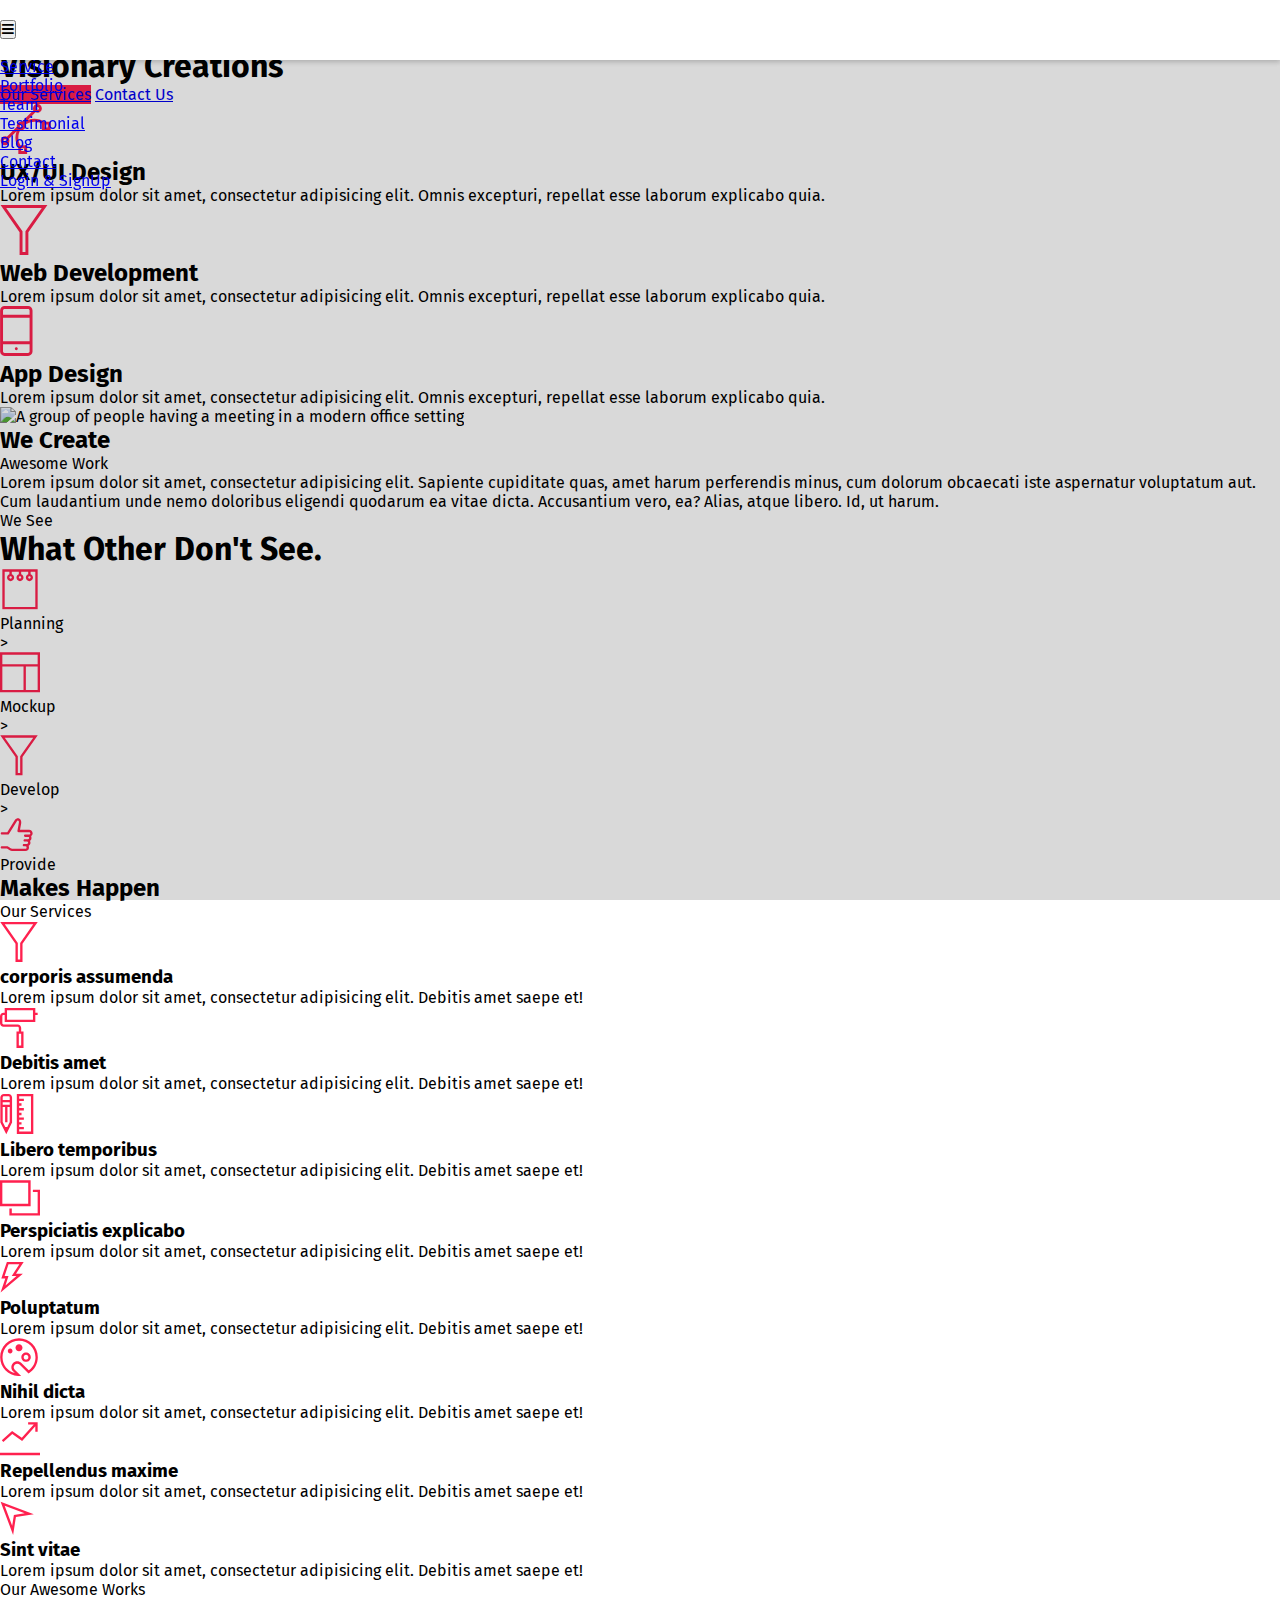
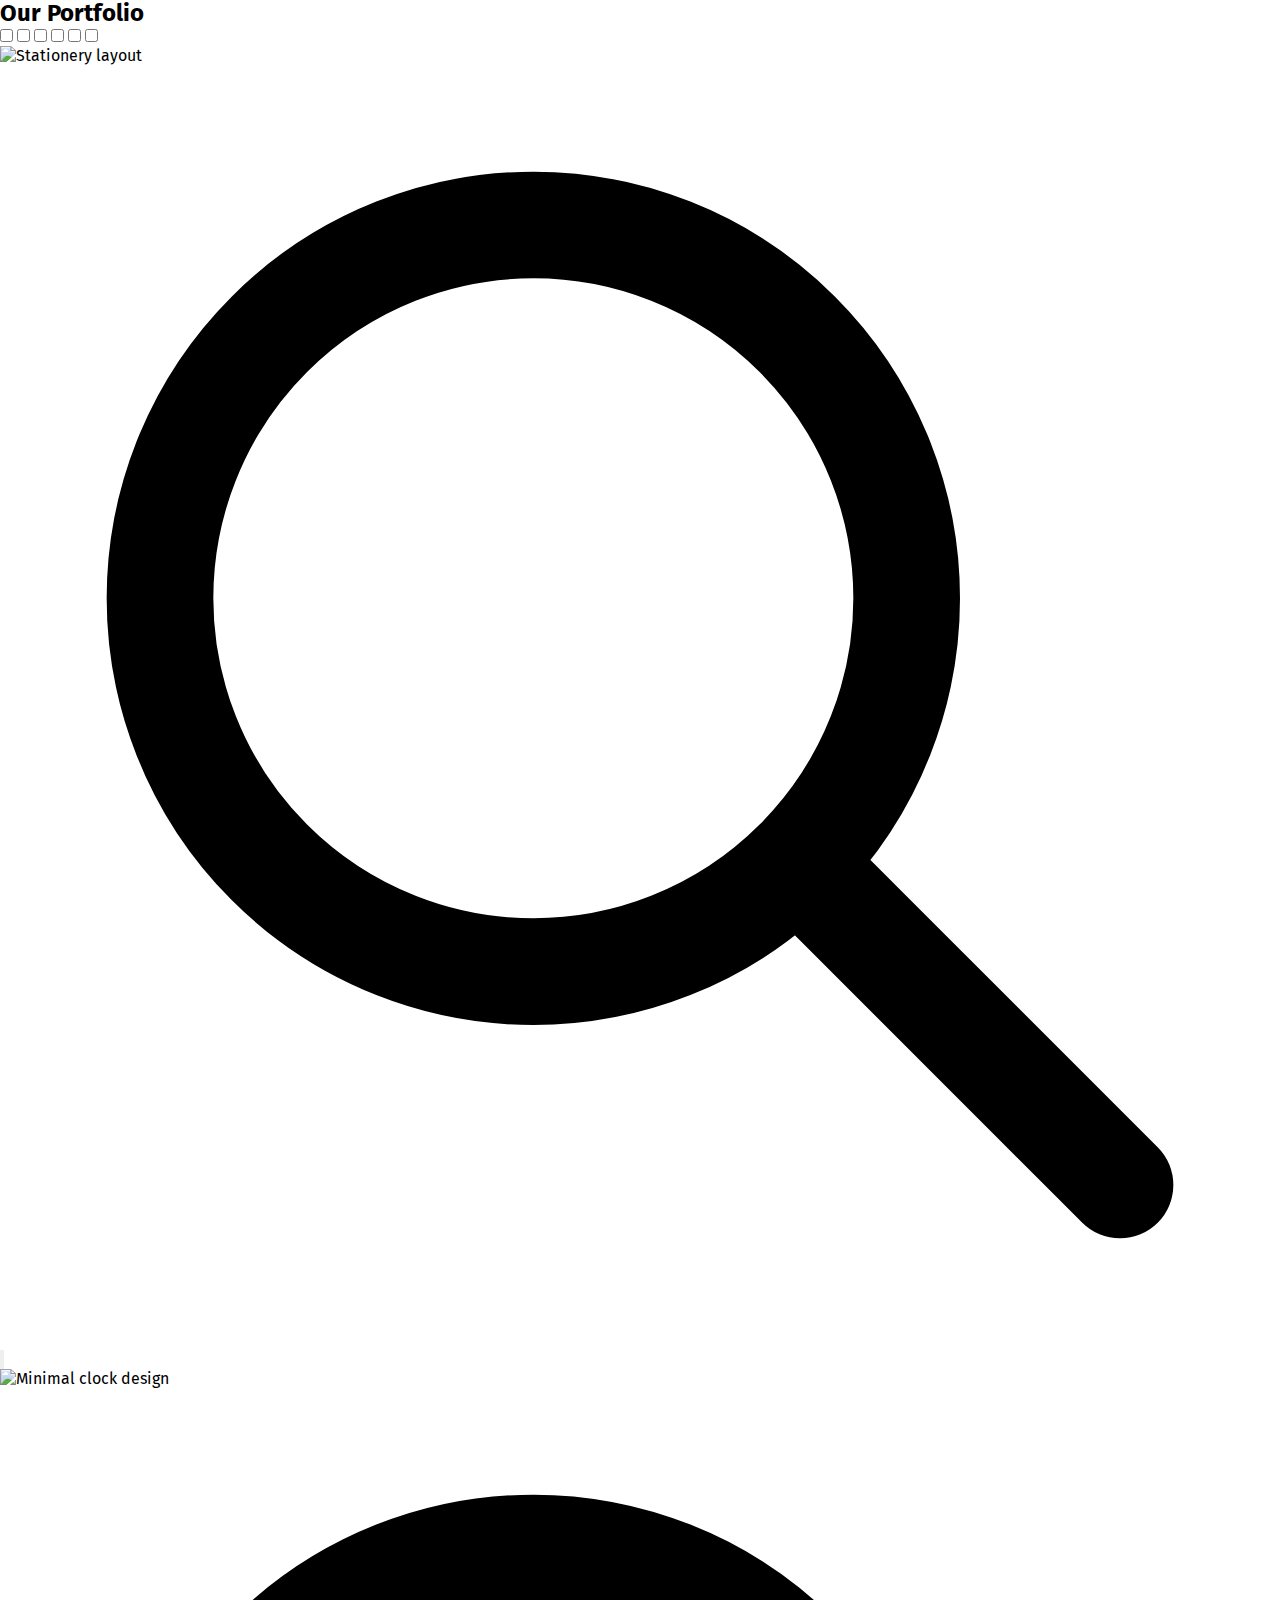
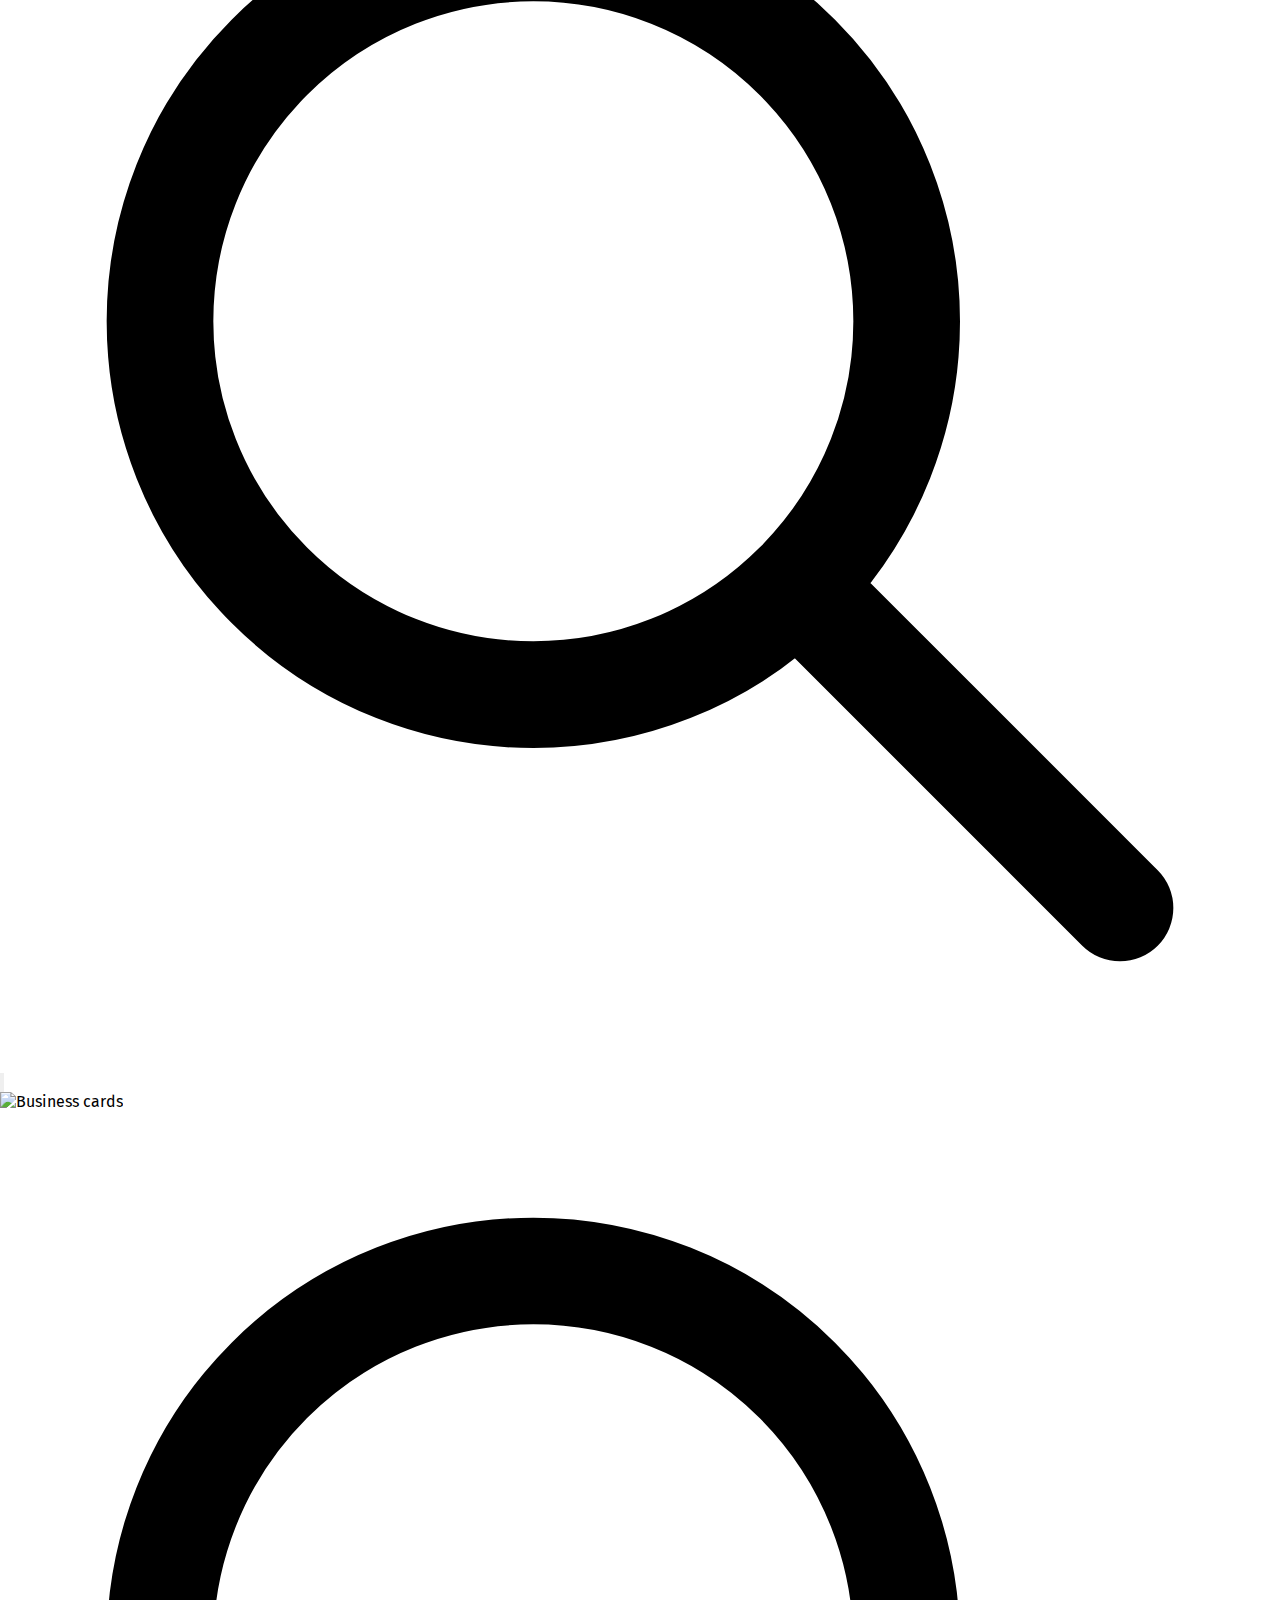
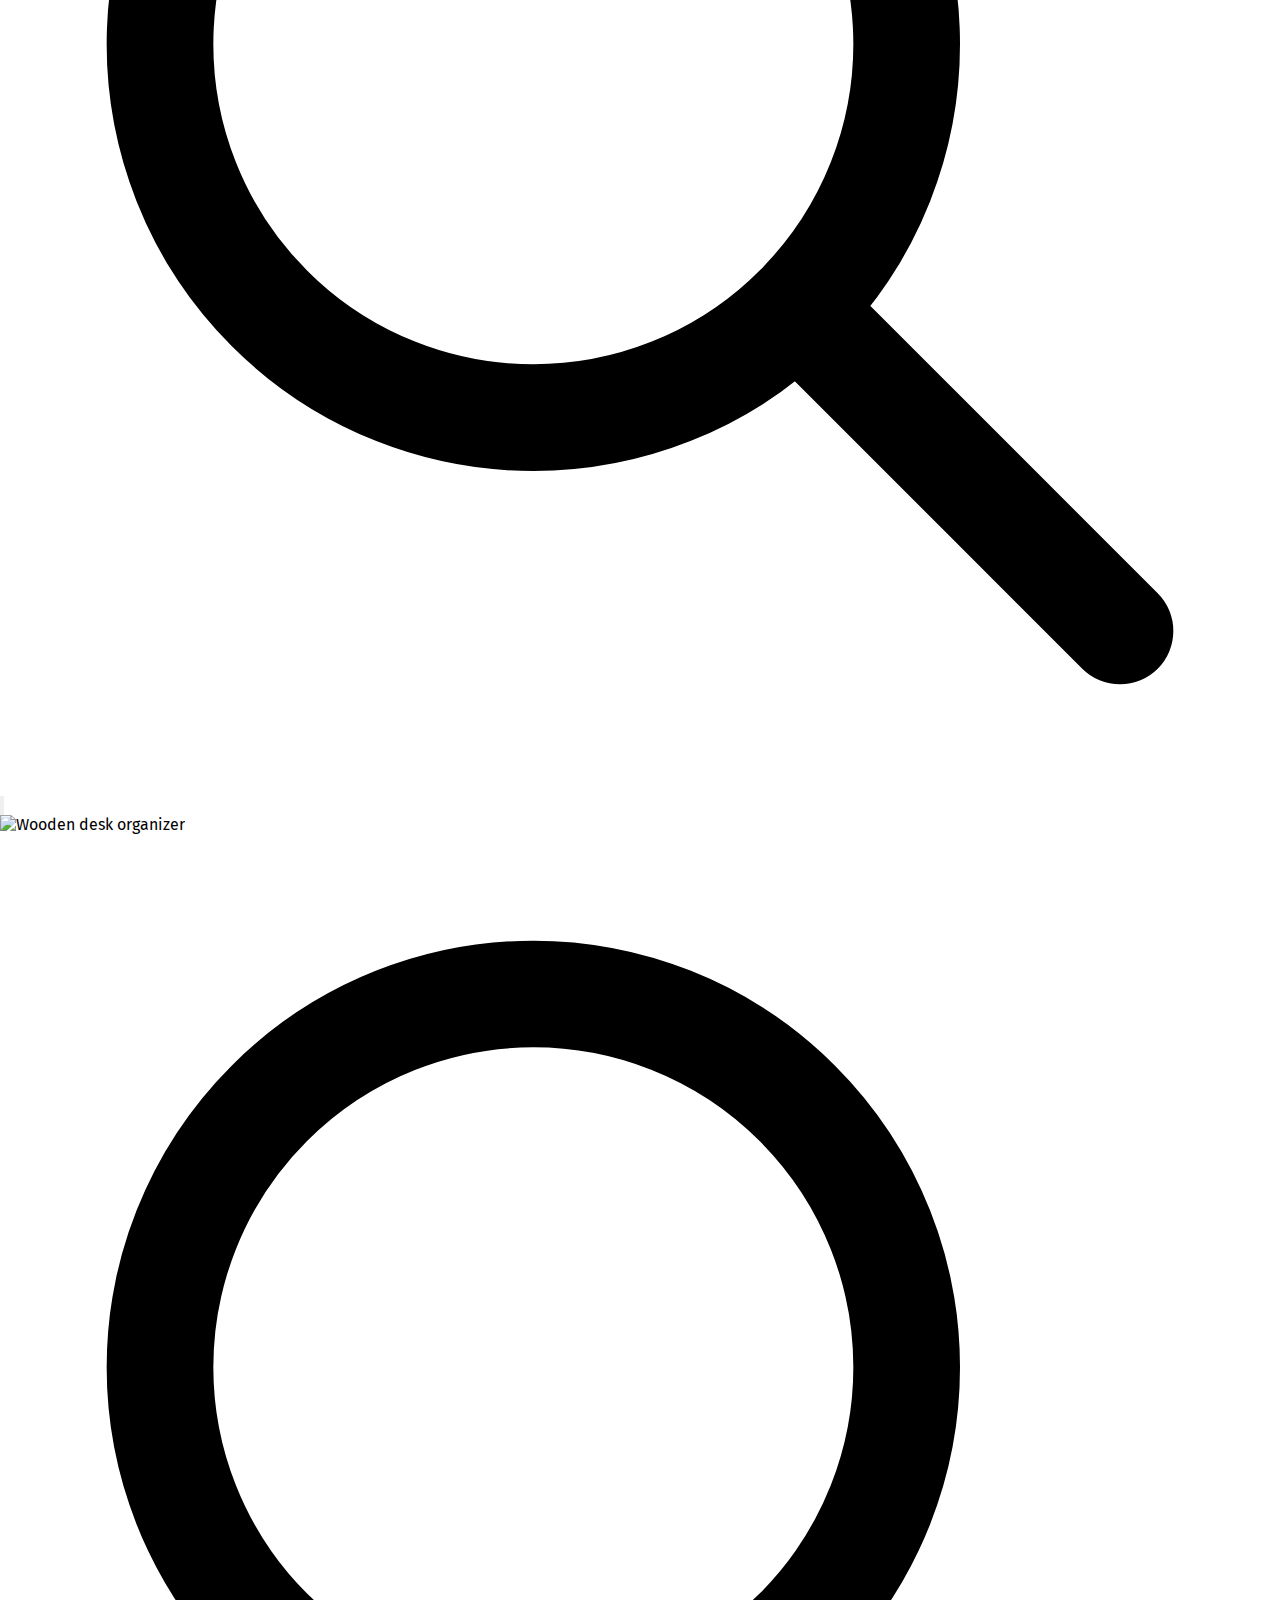
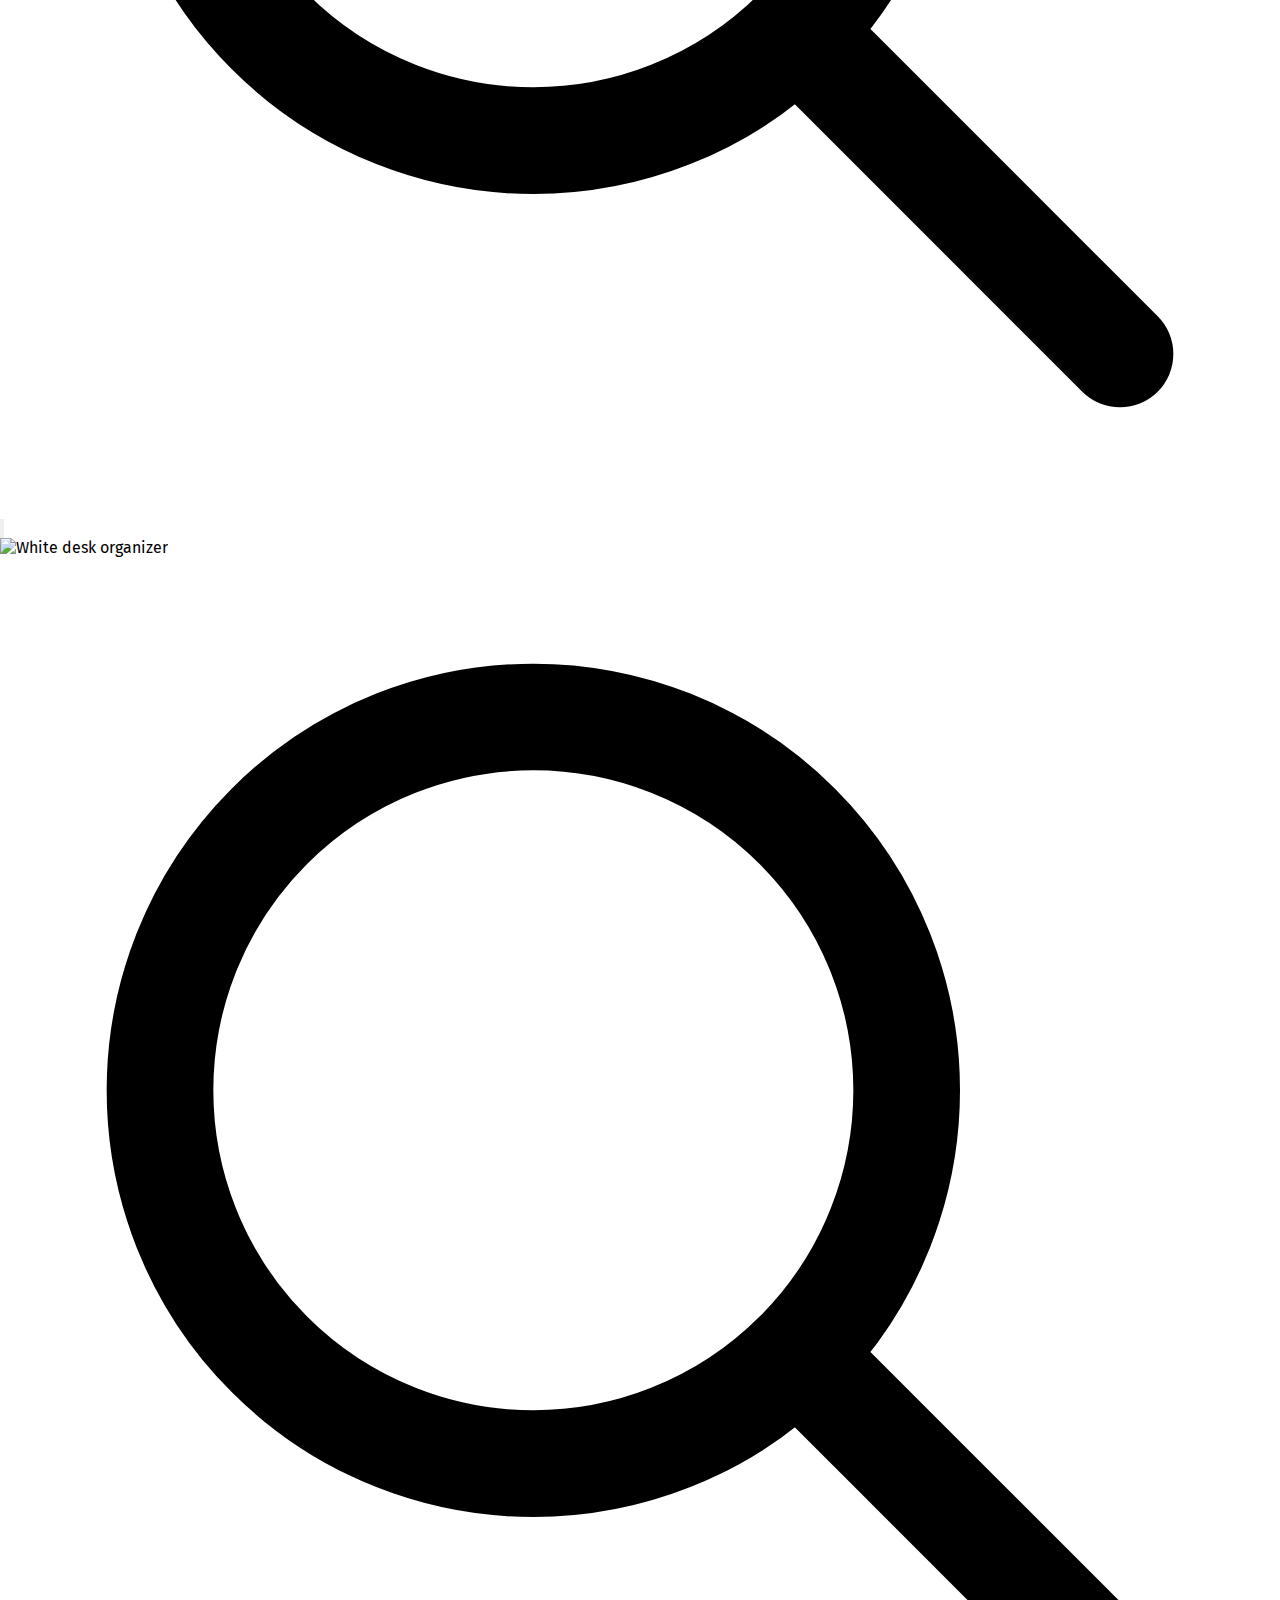
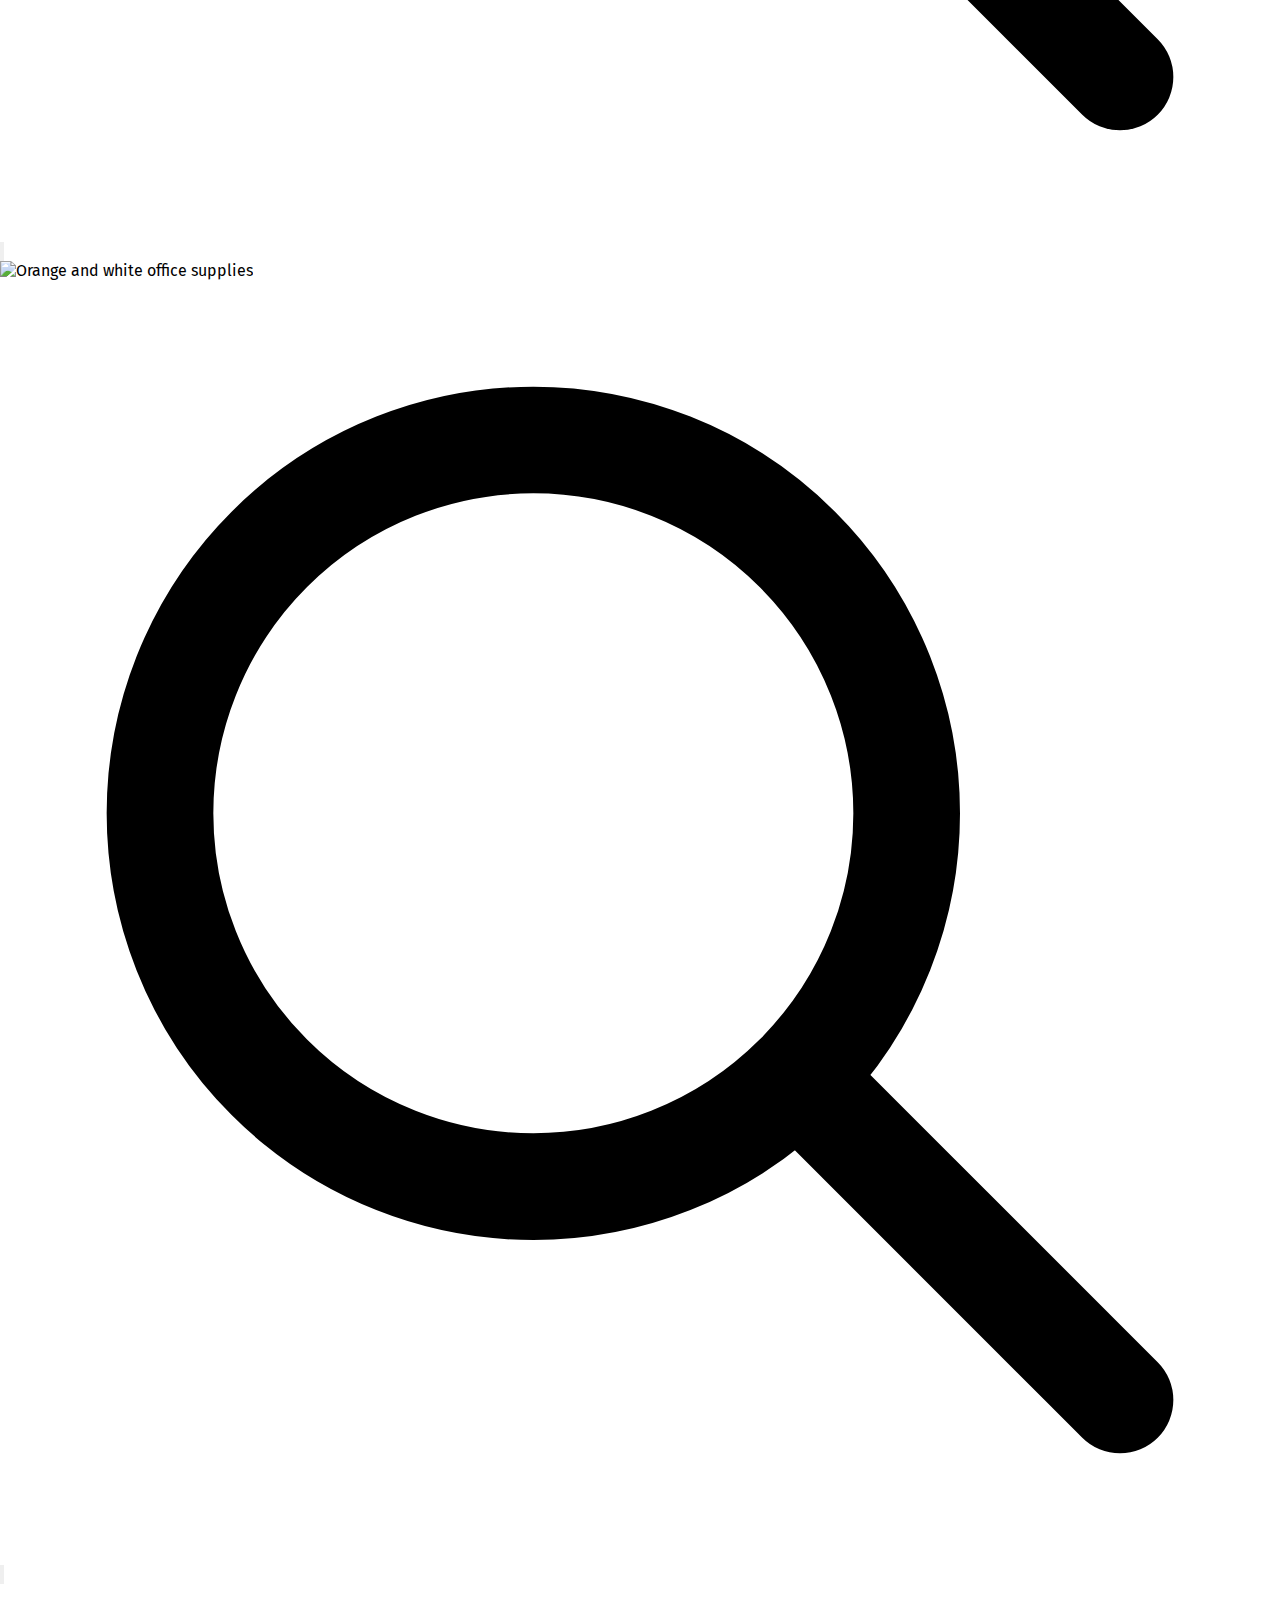
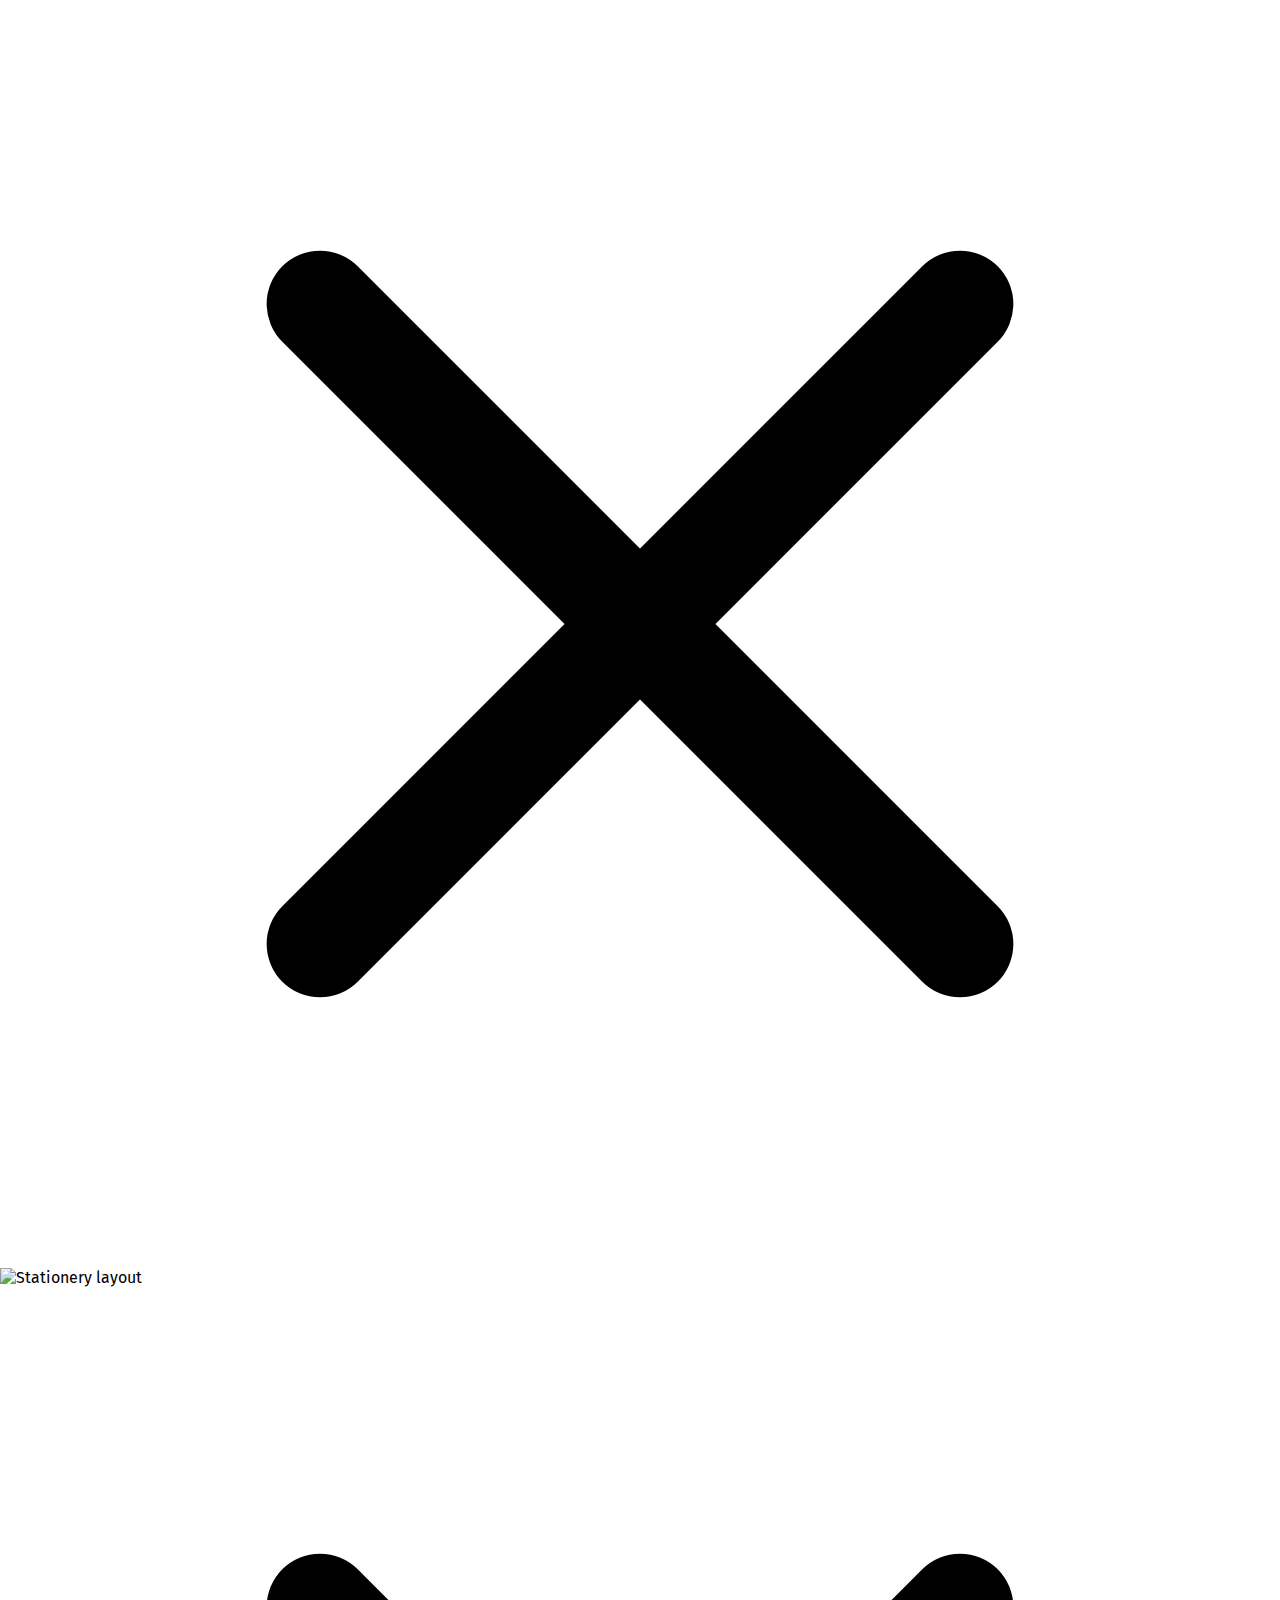
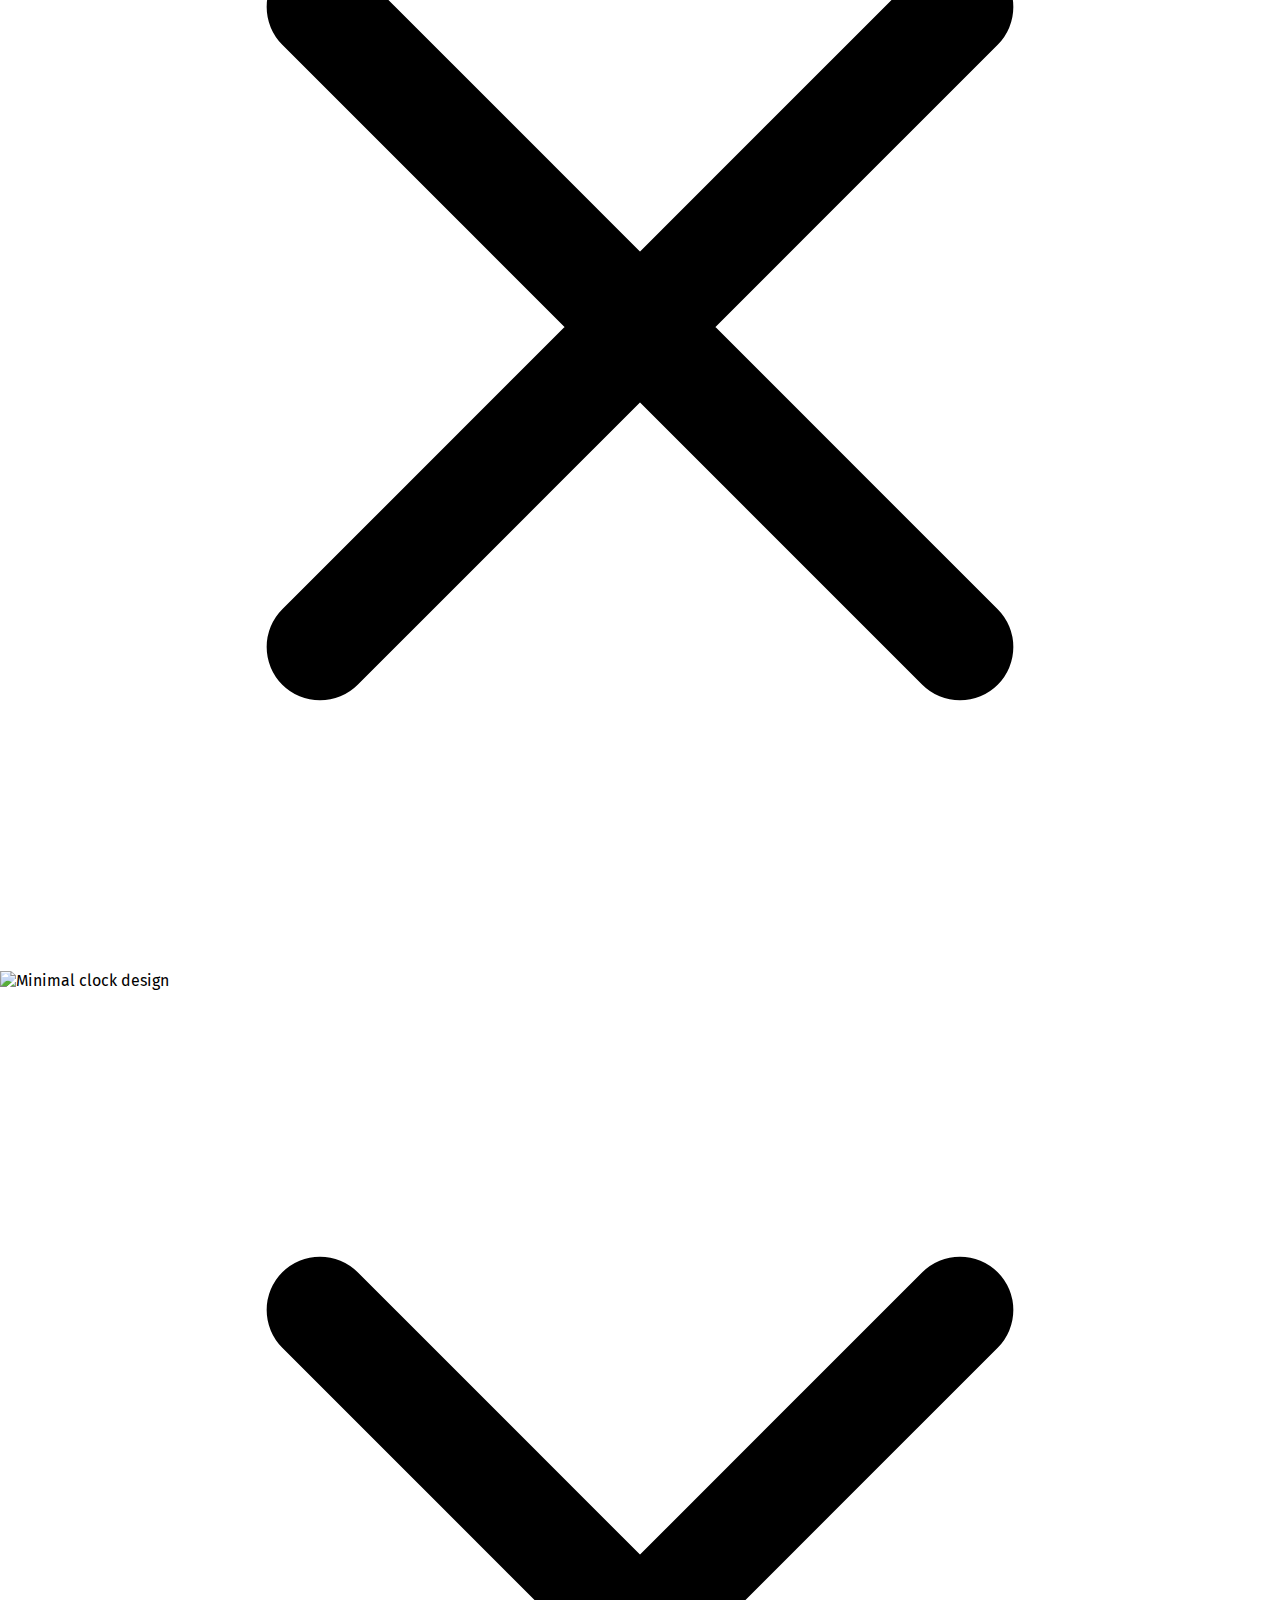
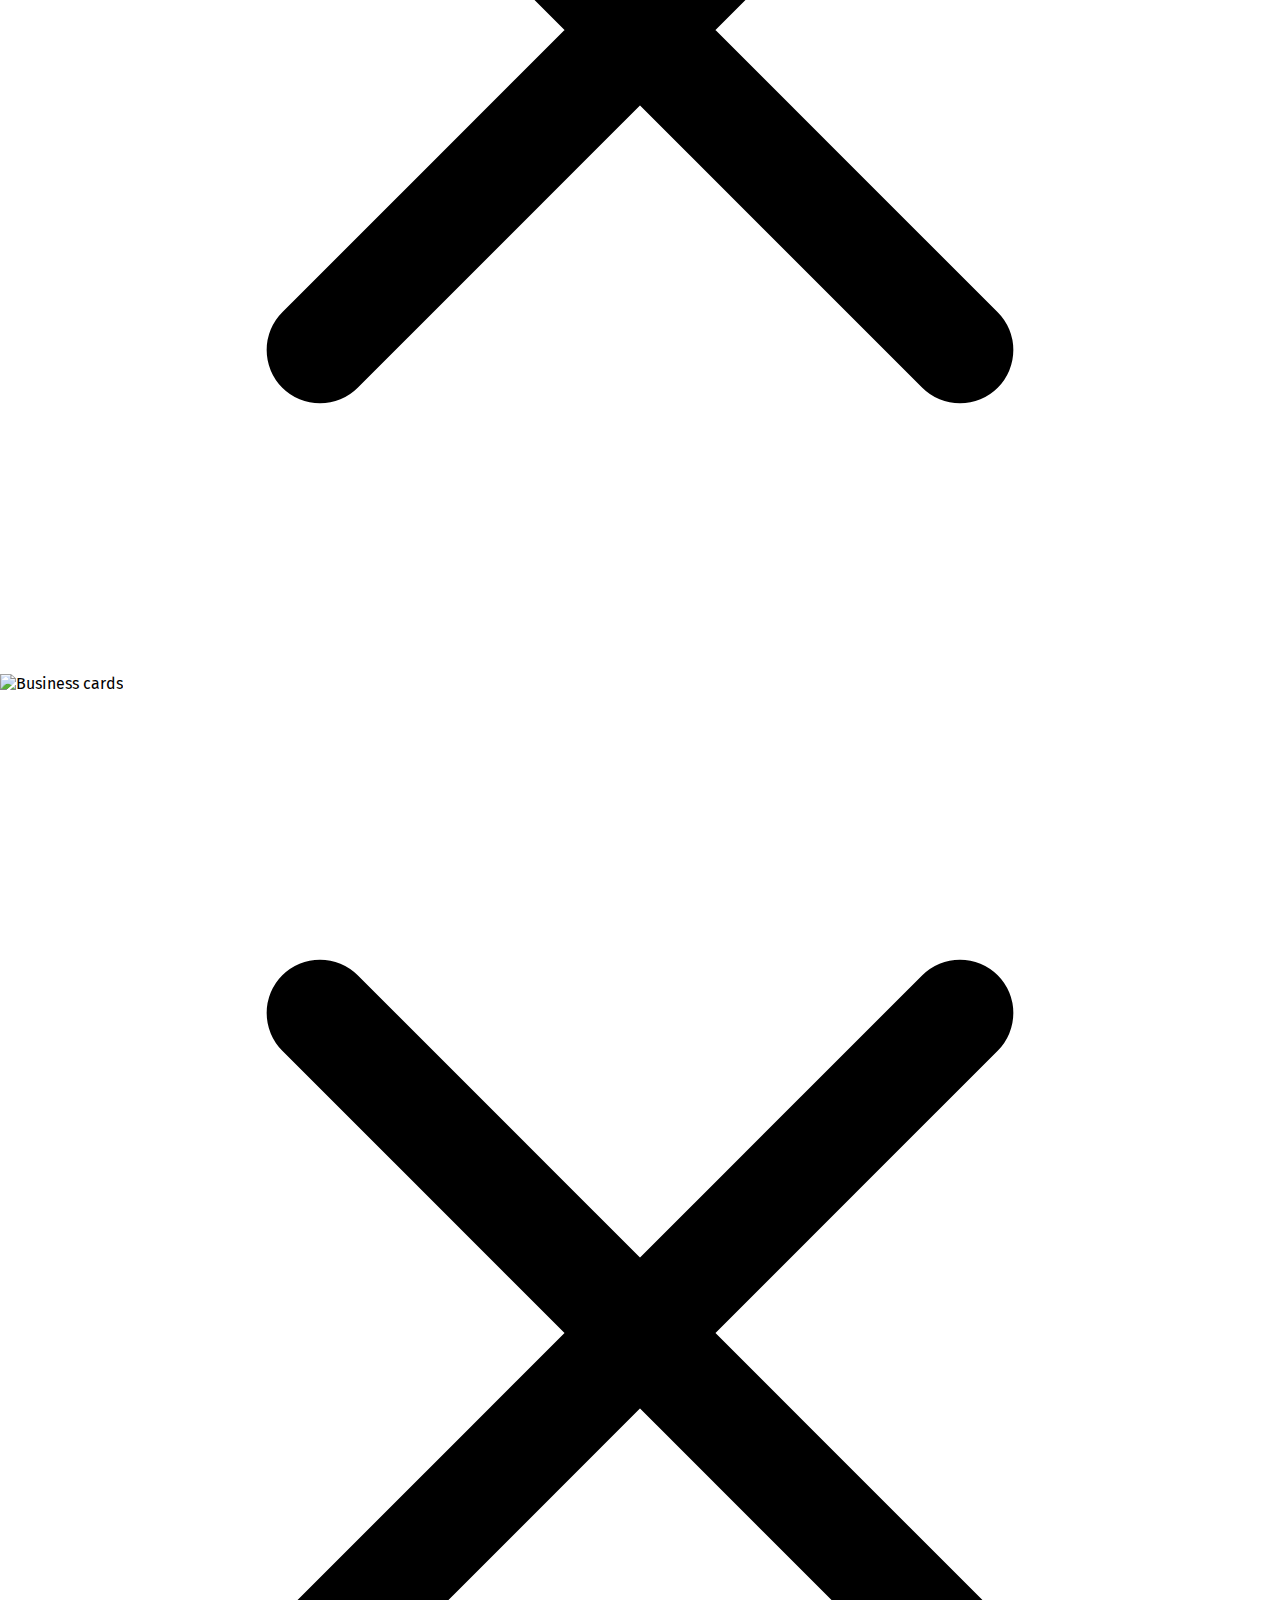
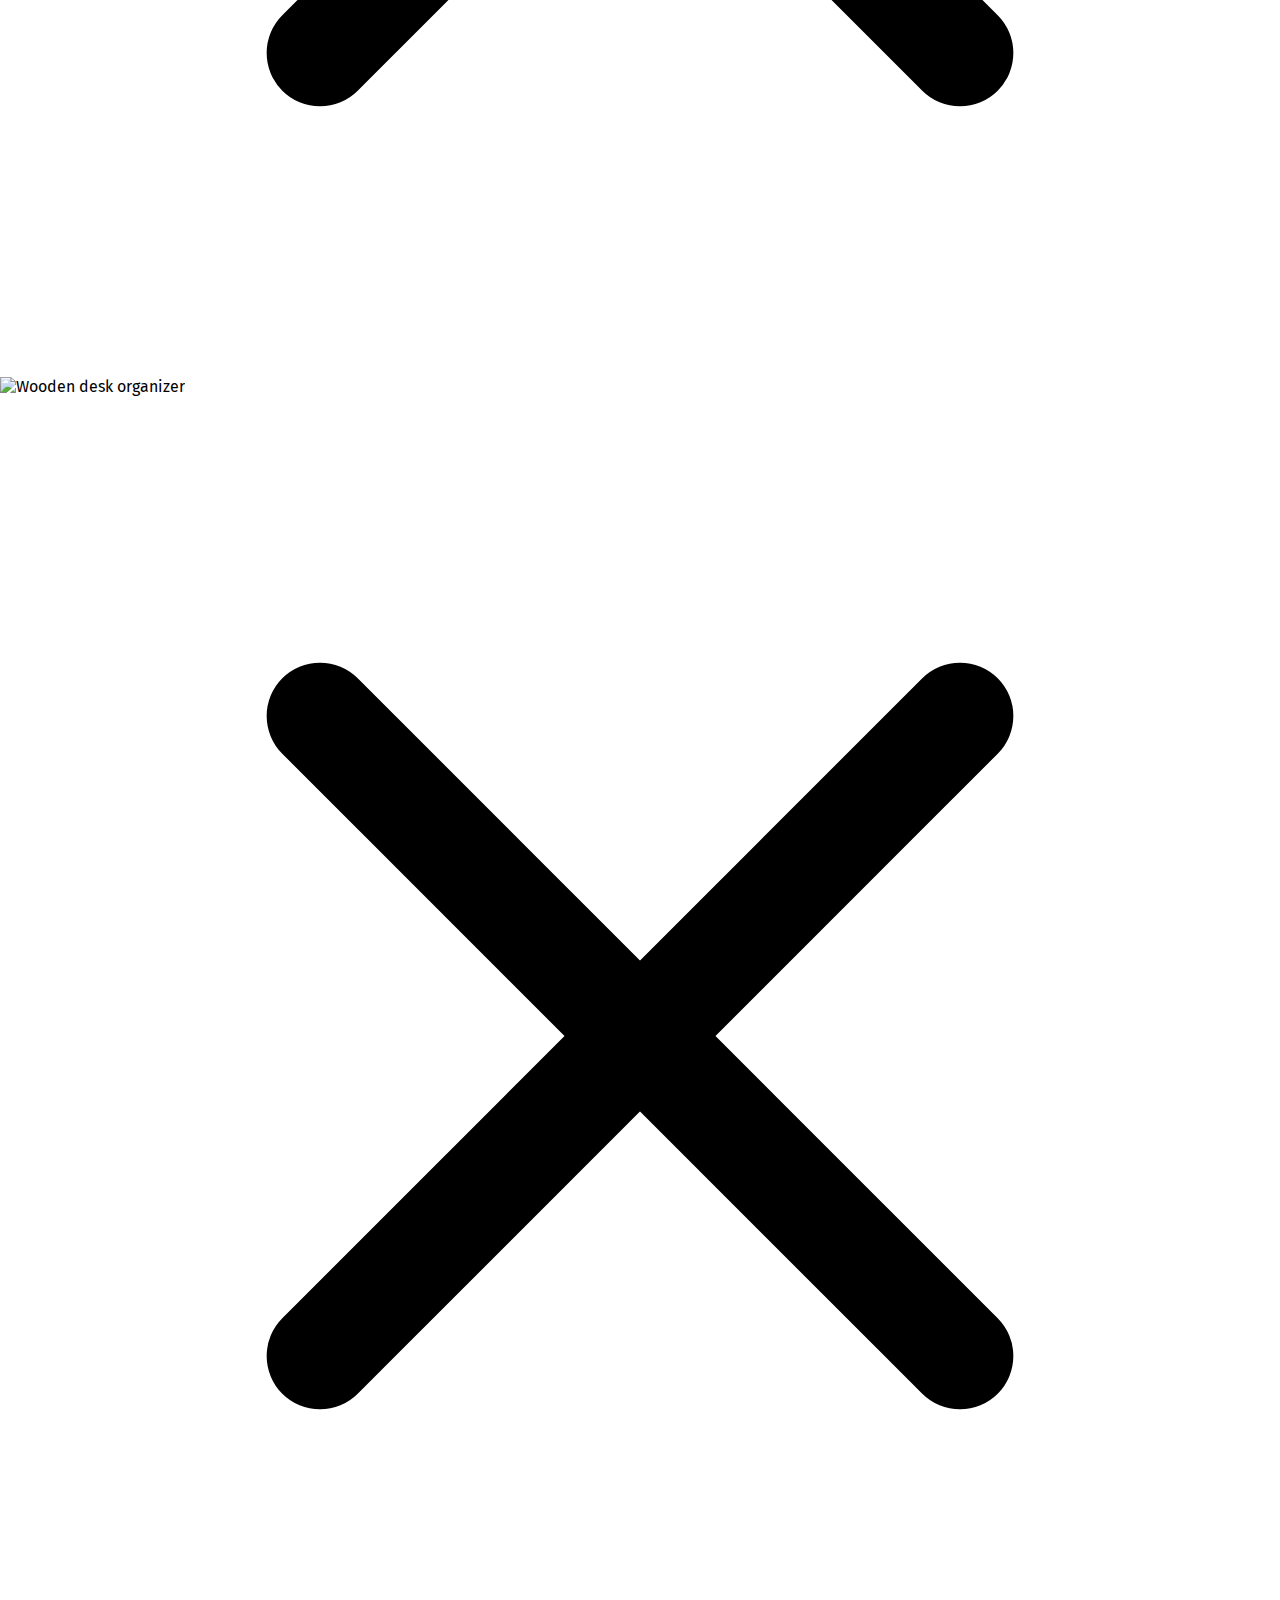
==== commit 42a120b6: "Last Version" ====
--- a/index.html
+++ b/index.html
@@ -2,1117 +2,1134 @@
 <html lang="en">
 
 <head>
-  <meta charset="UTF-8" />
-  <meta name="viewport" content="width=device-width, initial-scale=1.0" />
-  <title>Home | Visionary Creations</title>
-  <script src="tailwind.js"></script>
-  <link rel="stylesheet" href="index.css" />
-  <link rel="stylesheet" href="https://cdnjs.cloudflare.com/ajax/libs/font-awesome/5.15.3/css/all.min.css" />
-  <!-- <style>
-    /* Sticky Header Styles */
-    nav,
-    header {
-      position: fixed;
-      top: 0;
-      z-index: 1000;
-      background-color: white;
-      /* Set a solid background color */
-      box-shadow: 0 2px 5px rgba(0, 0, 0, 0.1);
-      /* Optional shadow */
-      height: 60px;
-      /* Ensure the header has a defined height */
-      width: 100%;
-      /* Make sure it spans the full width */
-    }
-  </style> -->
+    <meta charset="UTF-8">
+    <meta name="viewport" content="width=device-width, initial-scale=1.0">
+    <title>Home | Visionary Creations</title>
+    <script src="tailwind.js"></script>
+    <link rel="stylesheet" href="index.css">
+    <link rel="stylesheet" href="https://cdnjs.cloudflare.com/ajax/libs/font-awesome/5.15.3/css/all.min.css">
 </head>
 
 <body class="h-screen bg-white overflow-x-hidden">
-  <nav class="items-center justify-between p-4 hidden lg:flex">
-    <div class="flex items-center">
-      <img alt="Company Logo" class="w-11 h-11" src="./images/logo.png" />
+    <nav class="items-center justify-between p-4 hidden lg:flex">
+        <div class="flex items-center">
+            <img alt="Company Logo" class="w-11 h-11" src="./images/logo.png">
+        </div>
+        <ul class="flex space-x-6 text-gray-700">
+            <li>
+                <a class="hover:text-gray-900" href="./"> Home </a>
+            </li>
+            <li>
+                <a class="hover:text-gray-900" href="#about"> About </a>
+            </li>
+            <li>
+                <a class="hover:text-gray-900" href="#service"> Service </a>
+            </li>
+            <li>
+                <a class="hover:text-gray-900" href="#portfolio"> Portfolio </a>
+            </li>
+            <li>
+                <a class="hover:text-gray-900" href="#team"> Team </a>
+            </li>
+            <li>
+                <a class="hover:text-gray-900" href="#testimonial"> Testimonial </a>
+            </li>
+            <li>
+                <a class="hover:text-gray-900" href="#blog"> Blog </a>
+            </li>
+            <li>
+                <a class="hover:text-red-700" href="#contact">
+                    Contact
+                </a>
+            </li>
+            <li>
+                <a class="text-red-500 hover:text-red-700" href="./pages/login.html">
+                    Login & SignUp
+                </a>
+            </li>
+        </ul>
+    </nav>
+    <header class="bg-white text-slate-900 py-1 px-6 flex justify-between items-center lg:hidden">
+        <div class="flex items-center">
+            <img src="./images/logo.png" class="w-11" alt="">
+        </div>
+        <button id="menu-button" class="text-2xl focus:outline-none">
+            <i class="fas fa-bars"></i>
+        </button>
+    </header>
+
+    <!-- Sidebar -->
+    <div id="sidebar" class="sidebar fixed top-12 right-0 w-64 h-full bg-[#f6f8fc] text-gray-800 pt-6 z-50">
+        <div class="flex flex-col">
+            <a href="#about" class="link m-0 text-gray-500 h-7 leading-normal font-medium flex items-center p-5">
+                <img class="icon" src="./images/icons/svgs/about.svg" alt="">
+                About
+            </a>
+            <a href="#service" class="link m-0 text-gray-500 h-7 leading-normal font-medium flex items-center p-5">
+                <img class="icon" src="./images/icons/svgs/services.svg" alt="">
+                Services
+            </a>
+            <a href="#portfolio" class="link m-0 text-gray-500 h-7 leading-normal font-medium flex items-center p-5">
+                <img class="icon" src="./images/icons/svgs/portfolio.svg" alt="">
+                Portfolio
+            </a>
+            <a href="#testimonial" class="link m-0 text-gray-500 h-7 leading-normal font-medium flex items-center p-5">
+                <img class="icon" src="./images/icons/svgs/testemonial.svg" alt="">
+                Testimonial
+            </a>
+            <a href="#team" class="link m-0 text-gray-500 h-7 leading-normal font-medium flex items-center p-5">
+                <img class="icon" src="./images/icons/svgs/team.svg" alt="">
+                Team
+            </a>
+            <a href="#blog" class="link m-0 text-gray-500 h-7 leading-normal font-medium flex items-center p-5">
+                <img class="icon" src="./images/icons/svgs/blog.svg" alt="">
+                Blog
+            </a>
+            <a href="#contact" class="link m-0 text-gray-500 h-7 leading-normal font-medium flex items-center p-5">
+                <img class="icon" src="./images/icons/svgs/contact.svg" alt="">
+                Contact
+            </a>
+            <a href="./pages/login.html"
+                class="link m-0 text-gray-500 h-7 leading-normal font-medium flex items-center p-5">
+                <img class="icon" src="./images/icons/svgs/login.svg" alt="">
+                Login & SignUp
+            </a>
+        </div>
     </div>
-    <ul class="flex space-x-6 text-gray-700">
-      <li>
-        <a class="hover:text-gray-900" href="./"> Home </a>
-      </li>
-      <li>
-        <a class="hover:text-gray-900" href="#about"> About </a>
-      </li>
-      <li>
-        <a class="hover:text-gray-900" href="#service"> Service </a>
-      </li>
-      <li>
-        <a class="hover:text-gray-900" href="#portfolio"> Portfolio </a>
-      </li>
-      <li>
-        <a class="hover:text-gray-900" href="#team"> Team </a>
-      </li>
-      <li>
-        <a class="hover:text-gray-900" href="#testimonial"> Testimonial </a>
-      </li>
-      <li>
-        <a class="hover:text-gray-900" href="#blog"> Blog </a>
-      </li>
-      <li>
-        <a class="text-red-500 hover:text-red-700" href="#contact">
-          Contact
-        </a>
-      </li>
-    </ul>
-  </nav>
-  <header class="bg-white text-slate-900 py-1 px-6 flex justify-between items-center lg:hidden">
-    <div class="flex items-center">
-      <img src="./images/logo.png" class="w-11" alt="" />
+
+    <!-- Overlay -->
+    <div id="overlay" class="overlay"></div>
+
+    <div class="home flex flex-col justify-center items-center w-full h-screen bg-center bg-no-repeat bg-cover"
+        style="background-image: url('./images/header.jpg')">
+        <div class="home-content">
+            <p class="text-center text-white font-thin text-xl lg:text-2xl">
+                Small Team With Big Ideas
+            </p>
+            <h1 class="text-center text-white font-bold text-3xl lg:text-6xl">
+                Visionary Creations
+            </h1>
+            <div class="container flex justify-center items-center">
+                <a href="#service" class="rounded-3xl border py-2 px-4 text-white mt-10 mr-2"
+                    style="background: #ff214f; border-color: #ff214f">Our Services</a>
+                <a href="#contact" class="rounded-3xl border py-2 px-4 text-white bg-transparent mt-10">Contact Us</a>
+            </div>
+        </div>
     </div>
-    <button id="menu-button" class="text-2xl focus:outline-none">
-      <i class="fas fa-bars"></i>
-    </button>
-  </header>
-
-  <!-- Sidebar -->
-  <div id="sidebar" class="sidebar fixed top-0 right-0 w-64 h-full bg-[#f6f8fc] text-gray-800 pt-6 z-50">
-    <div class="flex flex-col">
-      <a href="#about" class="link m-0 text-gray-500 h-7 leading-normal font-medium flex items-center p-5">
-        <img class="icon" src="./images/icons/info.png" alt="" srcset="" />
-        About
-      </a>
-      <a href="#service" class="link m-0 text-gray-500 h-7 leading-normal font-medium flex items-center p-5">
-        <img class="icon" src="./images/icons/24-7.png" alt="" />
-        Service
-      </a>
-      <a href="#portfolio" class="link m-0 text-gray-500 h-7 leading-normal font-medium flex items-center p-5">
-        <img class="icon" src="./images/icons/briefcase.png" alt="" />
-        Portfolio
-      </a>
-      <a href="#testimonial" class="link m-0 text-gray-500 h-7 leading-normal font-medium flex items-center p-5">
-        <img class="icon" src="./images/icons/speech-bubble.png" alt="" />
-        Testimonial
-      </a>
-      <a href="#team" class="link m-0 text-gray-500 h-7 leading-normal font-medium flex items-center p-5">
-        <img class="icon" src="./images/icons/group.png" alt="" />
-        Team
-      </a>
-      <a href="#blog" class="link m-0 text-gray-500 h-7 leading-normal font-medium flex items-center p-5">
-        <img class="icon" src="./images/icons/blogging.png" alt="" />
-        Blog
-      </a>
-      <a href="#contact" class="link m-0 text-gray-500 h-7 leading-normal font-medium flex items-center p-5">
-        <img class="icon" src="./images/icons/speech-bubble.png" alt="" />
-        Contact
-      </a>
+    <div class="flex flex-col justify-center items-center w-full">
+        <div
+            class="flex flex-col justify-center items-center w-full md:flex-row md:-translate-y-1/2 md:w-9/12 md:items-center md:justify-center">
+            <div class="bg-white p-8 shadow-md text-center md:w-1/3">
+                <div class="text-red-500 text-4xl mb-4 w-full flex justify-center">
+                    <img src="./images/icons/svgs/design.svg" alt="">
+                </div>
+                <h2 class="text-xl font-semibold mb-2">UX/UI Design</h2>
+                <p class="text-gray-600">
+                    Lorem ipsum dolor sit amet, consectetur adipisicing elit. Omnis
+                    excepturi, repellat esse laborum explicabo quia.
+                </p>
+            </div>
+            <div class="bg-white p-8 shadow-md text-center md:w-1/3">
+                <div class="text-red-500 text-4xl mb-4 w-full flex justify-center">
+                    <img src="./images/icons/svgs/tube.svg" alt="">
+                </div>
+                <h2 class="text-nowrap text-xl -ml-4 font-semibold mb-2">
+                    Web Development
+                </h2>
+                <p class="text-gray-600">
+                    Lorem ipsum dolor sit amet, consectetur adipisicing elit. Omnis
+                    excepturi, repellat esse laborum explicabo quia.
+                </p>
+            </div>
+            <div class="bg-white p-8 shadow-md text-center md:w-1/3">
+                <div class="text-red-500 text-4xl mb-4 w-full flex justify-center">
+                    <img src="./images/icons/svgs/phone.svg" alt="">
+                </div>
+                <h2 class="text-xl font-semibold mb-2">App Design</h2>
+                <p class="text-gray-600">
+                    Lorem ipsum dolor sit amet, consectetur adipisicing elit. Omnis
+                    excepturi, repellat esse laborum explicabo quia.
+                </p>
+            </div>
+        </div>
+        <div class="flex items-center justify-center min-h-screen" id="about">
+            <div class="max-w-4xl mx-auto bg-white p-8 rounded-lg shadow-lg flex flex-col md:flex-row">
+                <div class="md:w-1/2">
+                    <img alt="A group of people having a meeting in a modern office setting" class="rounded-lg w-full"
+                        src="./images/about.jpg">
+                </div>
+                <div class="md:w-1/2 md:pl-8 mt-8 md:mt-0">
+                    <h2 class="text-gray-600 text-lg">We Create</h2>
+                    <span class="text-3xl font-semibold text-gray-900 mb-4">
+                        Awesome Work
+                    </span>
+                    <p class="text-gray-700 mb-4">
+                        Lorem ipsum dolor sit amet, consectetur adipisicing elit. Sapiente
+                        cupiditate quas, amet harum perferendis minus, cum dolorum
+                        obcaecati iste aspernatur voluptatum aut.
+                    </p>
+                    <p class="text-gray-700 mb-4">
+                        Cum laudantium unde nemo doloribus eligendi quodarum ea vitae
+                        dicta. Accusantium vero, ea? Alias, atque libero. Id, ut harum.
+                    </p>
+                </div>
+            </div>
+        </div>
+        <div class="text-center flex flex-col items-center text-white w-full p-10 bg-slate-950">
+            <p class="text-lg">We See</p>
+            <h1 class="text-3xl font-bold mb-8">What Other Don't See.</h1>
+            <div class="flex flex-col justify-center md:flex-row">
+                <div class="rounded-icons text-center md:ml-6 lg:ml-16 m-auto">
+                    <div
+                        class="w-24 h-24 mx-auto mb-2 flex items-center justify-center border-2 border-red-500 rounded-full">
+                        <img src="./images/icons/svgs/planning.svg" alt="">
+                    </div>
+                    <p class="text-lg">Planning</p>
+                </div>
+                <div
+                    class="after-icon flex justify-center items-center text-[#ef4444] rotate-90 md:rotate-0 lg:rotate-0 text-xl md:pl-8 lg:pl-8">
+                    >
+                </div>
+                <div class="rounded-icons text-center md:ml-6 lg:ml-16 m-auto">
+                    <div
+                        class="w-24 h-24 mx-auto mb-2 flex items-center justify-center border-2 border-red-500 rounded-full">
+                        <img src="./images/icons/svgs/mockup.svg" alt="">
+                    </div>
+                    <p class="text-lg">Mockup</p>
+                </div>
+                <div
+                    class="after-icon flex justify-center items-center text-[#ef4444] rotate-90 md:rotate-0 lg:rotate-0 text-xl md:pl-8 lg:pl-8">
+                    >
+                </div>
+                <div class="rounded-icons text-center md:ml-6 lg:ml-16 m-auto">
+                    <div
+                        class="w-24 h-24 mx-auto mb-2 flex items-center justify-center border-2 border-red-500 rounded-full">
+                        <img src="./images/icons/svgs/develop.svg" alt="">
+                    </div>
+                    <p class="text-lg">Develop</p>
+                </div>
+                <div
+                    class="after-icon flex justify-center items-center text-[#ef4444] rotate-90 md:rotate-0 lg:rotate-0 text-xl md:pl-8 lg:pl-8">
+                    >
+                </div>
+                <div class="rounded-icons text-center md:ml-6 lg:ml-16 m-auto">
+                    <div
+                        class="w-24 h-24 mx-auto mb-2 flex items-center justify-center border-2 border-red-500 rounded-full">
+                        <img src="./images/icons/svgs/provide.svg" alt="">
+                    </div>
+                    <p class="text-lg">Provide</p>
+                </div>
+            </div>
+        </div>
+        <section id="service" class="pt-12">
+            <div class="text-center mb-12 mt-10">
+                <h2 class="text-gray-500">Makes Happen</h2>
+                <span class="text-4xl font-semibold text-gray-800">Our Services</span>
+            </div>
+            <div class="grid grid-cols-1 md:grid-cols-4 gap-6 p-5">
+                <div class="bg-white p-6 rounded-lg shadow-[0_3px_10px_rgb(0,0,0,0.2)]">
+                    <img class="mb-4" src="./images/icons/svgs/service-1.svg" alt="">
+                    <h3 class="text-lg md:text-xl font-semibold text-gray-800 mb-2">
+                        corporis assumenda
+                    </h3>
+                    <p class="text-sm md:text-base text-gray-600">
+                        Lorem ipsum dolor sit amet, consectetur adipisicing elit. Debitis
+                        amet saepe et!
+                    </p>
+                </div>
+                <div class="bg-white p-6 rounded-lg shadow-[0_3px_10px_rgb(0,0,0,0.2)]">
+                    <img class="mb-4" src="./images/icons/svgs/service-2.svg" alt="">
+                    <h3 class="text-lg md:text-xl font-semibold text-gray-800 mb-2">
+                        Debitis amet
+                    </h3>
+                    <p class="text-sm md:text-base text-gray-600">
+                        Lorem ipsum dolor sit amet, consectetur adipisicing elit. Debitis
+                        amet saepe et!
+                    </p>
+                </div>
+                <div class="bg-white p-6 rounded-lg shadow-[0_3px_10px_rgb(0,0,0,0.2)]">
+                    <img class="mb-4" src="./images/icons/svgs/service-3.svg" alt="">
+                    <h3 class="text-lg md:text-xl font-semibold text-gray-800 mb-2">
+                        Libero temporibus
+                    </h3>
+                    <p class="text-sm md:text-base text-gray-600">
+                        Lorem ipsum dolor sit amet, consectetur adipisicing elit. Debitis
+                        amet saepe et!
+                    </p>
+                </div>
+                <div class="bg-white p-6 rounded-lg shadow-[0_3px_10px_rgb(0,0,0,0.2)]">
+                    <img class="mb-4" src="./images/icons/svgs/service-4.svg" alt="">
+                    <h3 class="text-lg md:text-xl font-semibold text-gray-800 mb-2">
+                        Perspiciatis explicabo
+                    </h3>
+                    <p class="text-sm md:text-base text-gray-600">
+                        Lorem ipsum dolor sit amet, consectetur adipisicing elit. Debitis
+                        amet saepe et!
+                    </p>
+                </div>
+                <div class="bg-white p-6 rounded-lg shadow-[0_3px_10px_rgb(0,0,0,0.2)]">
+                    <img class="mb-4" src="./images/icons/svgs/service-5.svg" alt="">
+                    <h3 class="text-lg md:text-xl font-semibold text-gray-800 mb-2">
+                        Poluptatum
+                    </h3>
+                    <p class="text-sm md:text-base text-gray-600">
+                        Lorem ipsum dolor sit amet, consectetur adipisicing elit. Debitis
+                        amet saepe et!
+                    </p>
+                </div>
+                <div class="bg-white p-6 rounded-lg shadow-[0_3px_10px_rgb(0,0,0,0.2)]">
+                    <img class="mb-4" src="./images/icons/svgs/service-6.svg" alt="">
+                    <h3 class="text-lg md:text-xl font-semibold text-gray-800 mb-2">
+                        Nihil dicta
+                    </h3>
+                    <p class="text-sm md:text-base text-gray-600">
+                        Lorem ipsum dolor sit amet, consectetur adipisicing elit. Debitis
+                        amet saepe et!
+                    </p>
+                </div>
+                <div class="bg-white p-6 rounded-lg shadow-[0_3px_10px_rgb(0,0,0,0.2)]">
+                    <img class="mb-4" src="./images/icons/svgs/service-7.svg" alt="">
+                    <h3 class="text-lg md:text-xl font-semibold text-gray-800 mb-2">
+                        Repellendus maxime
+                    </h3>
+                    <p class="text-sm md:text-base text-gray-600">
+                        Lorem ipsum dolor sit amet, consectetur adipisicing elit. Debitis
+                        amet saepe et!
+                    </p>
+                </div>
+                <div class="bg-white p-6 rounded-lg shadow-[0_3px_10px_rgb(0,0,0,0.2)]">
+                    <img class="mb-4" src="./images/icons/svgs/service-8.svg" alt="">
+                    <h3 class="text-lg md:text-xl font-semibold text-gray-800 mb-2">
+                        Sint vitae
+                    </h3>
+                    <p class="text-sm md:text-base text-gray-600">
+                        Lorem ipsum dolor sit amet, consectetur adipisicing elit. Debitis
+                        amet saepe et!
+                    </p>
+                </div>
+            </div>
+        </section>
+        <section class="py-16 bg-gray-50" id="portfolio">
+            <div class="container mx-auto px-4">
+                <div class="flex w-full flex-col items-center mb-12">
+                    <p class="text-gray-600 mb-3">Our Awesome Works</p>
+                    <h2 class="text-3xl font-semibold">Our Portfolio</h2>
+                </div>
+
+                <!-- Hidden checkbox controls for each image -->
+                <input type="checkbox" class="hidden peer/img1" id="modal-1">
+                <input type="checkbox" class="hidden peer/img2" id="modal-2">
+                <input type="checkbox" class="hidden peer/img3" id="modal-3">
+                <input type="checkbox" class="hidden peer/img4" id="modal-4">
+                <input type="checkbox" class="hidden peer/img5" id="modal-5">
+                <input type="checkbox" class="hidden peer/img6" id="modal-6">
+
+                <!-- Main Grid -->
+                <div class="grid grid-cols-1 sm:grid-cols-1 md:grid-cols-3 lg:grid-cols-3 gap-10 max-w-6xl mx-auto">
+                    <!-- Left Column -->
+                    <div class="space-y-10">
+                        <!-- First Image -->
+                        <div class="relative group">
+                            <img src="./images/folio-1.jpg" alt="Stationery layout"
+                                class="w-full aspect-[3/3] object-cover transition duration-300 ease-in-out">
+                            <!-- Hover Overlay -->
+                            <div
+                                class="absolute inset-0 bg-pink-500 bg-opacity-75 opacity-0 group-hover:opacity-100 transition-opacity duration-300 flex items-center justify-center">
+                                <div class="flex gap-4">
+                                    <!-- Search Button -->
+                                    <label for="modal-1"
+                                        class="p-3 bg-white rounded-full hover:bg-gray-100 transition-colors cursor-pointer">
+                                        <svg class="w-5 h-5" fill="none" stroke="currentColor" viewBox="0 0 24 24">
+                                            <path stroke-linecap="round" stroke-linejoin="round" stroke-width="2"
+                                                d="M21 21l-6-6m2-5a7 7 0 11-14 0 7 7 0 0114 0z">
+                                            </path>
+                                        </svg>
+                                    </label>
+                                    <!-- Link Button -->
+                                    <button
+                                        class="p-3 bg-transparent border border-black rounded-full hover:bg-gray-100 transition-colors">
+                                        <svg class="w-5 h-5" fill="none" stroke="currentColor" viewBox="0 0 24 24">
+                                            <path stroke-linecap="round" stroke-linejoin="round" stroke-width="2"
+                                                d="M13.828 10.172a4 4 0 00-5.656 0l-4 4a4 4 0 105.656 5.656l1.102-1.101m-.758-4.899a4 4 0 005.656 0l4-4a4 4 0 00-5.656-5.656l-1.1 1.1">
+                                            </path>
+                                        </svg>
+                                    </button>
+                                </div>
+                            </div>
+                        </div>
+
+                        <!-- Second Image -->
+                        <div class="relative group">
+                            <img src="./images/folio-4.jpg" alt="Minimal clock design"
+                                class="w-full aspect-[3/3] object-cover transition duration-300 ease-in-out">
+                            <div
+                                class="absolute inset-0 bg-pink-500 bg-opacity-75 opacity-0 group-hover:opacity-100 transition-opacity duration-300 flex items-center justify-center">
+                                <div class="flex gap-4">
+                                    <label for="modal-2"
+                                        class="p-3 bg-white rounded-full hover:bg-gray-100 transition-colors cursor-pointer">
+                                        <svg class="w-5 h-5" fill="none" stroke="currentColor" viewBox="0 0 24 24">
+                                            <path stroke-linecap="round" stroke-linejoin="round" stroke-width="2"
+                                                d="M21 21l-6-6m2-5a7 7 0 11-14 0 7 7 0 0114 0z">
+                                            </path>
+                                        </svg>
+                                    </label>
+                                    <button
+                                        class="p-3 bg-transparent border border-black rounded-full hover:bg-gray-100 transition-colors">
+                                        <svg class="w-5 h-5" fill="none" stroke="currentColor" viewBox="0 0 24 24">
+                                            <path stroke-linecap="round" stroke-linejoin="round" stroke-width="2"
+                                                d="M13.828 10.172a4 4 0 00-5.656 0l-4 4a4 4 0 105.656 5.656l1.102-1.101m-.758-4.899a4 4 0 005.656 0l4-4a4 4 0 00-5.656-5.656l-1.1 1.1">
+                                            </path>
+                                        </svg>
+                                    </button>
+                                </div>
+                            </div>
+                        </div>
+                    </div>
+
+                    <!-- Middle Column -->
+                    <div class="space-y-10">
+                        <div class="relative group">
+                            <img src="./images/folio-2.jpg" alt="Business cards"
+                                class="w-full aspect-[3/2] object-cover">
+                            <div
+                                class="absolute inset-0 bg-pink-500 bg-opacity-75 opacity-0 group-hover:opacity-100 transition-opacity duration-300 flex items-center justify-center">
+                                <div class="flex gap-4">
+                                    <label for="modal-3"
+                                        class="p-3 bg-white rounded-full hover:bg-gray-100 transition-colors cursor-pointer">
+                                        <svg class="w-5 h-5" fill="none" stroke="currentColor" viewBox="0 0 24 24">
+                                            <path stroke-linecap="round" stroke-linejoin="round" stroke-width="2"
+                                                d="M21 21l-6-6m2-5a7 7 0 11-14 0 7 7 0 0114 0z">
+                                            </path>
+                                        </svg>
+                                    </label>
+                                    <button
+                                        class="p-3 bg-transparent border border-black rounded-full hover:bg-gray-100 transition-colors">
+                                        <svg class="w-5 h-5" fill="none" stroke="currentColor" viewBox="0 0 24 24">
+                                            <path stroke-linecap="round" stroke-linejoin="round" stroke-width="2"
+                                                d="M13.828 10.172a4 4 0 00-5.656 0l-4 4a4 4 0 105.656 5.656l1.102-1.101m-.758-4.899a4 4 0 005.656 0l4-4a4 4 0 00-5.656-5.656l-1.1 1.1">
+                                            </path>
+                                        </svg>
+                                    </button>
+                                </div>
+                            </div>
+                        </div>
+
+                        <div class="relative group">
+                            <img src="./images/folio-5.jpg" alt="Wooden desk organizer"
+                                class="w-full aspect-[3/4] object-cover">
+                            <div
+                                class="absolute inset-0 bg-pink-500 bg-opacity-75 opacity-0 group-hover:opacity-100 transition-opacity duration-300 flex items-center justify-center">
+                                <div class="flex gap-4">
+                                    <label for="modal-4"
+                                        class="p-3 bg-white rounded-full hover:bg-gray-100 transition-colors cursor-pointer">
+                                        <svg class="w-5 h-5" fill="none" stroke="currentColor" viewBox="0 0 24 24">
+                                            <path stroke-linecap="round" stroke-linejoin="round" stroke-width="2"
+                                                d="M21 21l-6-6m2-5a7 7 0 11-14 0 7 7 0 0114 0z">
+                                            </path>
+                                        </svg>
+                                    </label>
+                                    <button
+                                        class="p-3 bg-transparent border border-black rounded-full hover:bg-gray-100 transition-colors">
+                                        <svg class="w-5 h-5" fill="none" stroke="currentColor" viewBox="0 0 24 24">
+                                            <path stroke-linecap="round" stroke-linejoin="round" stroke-width="2"
+                                                d="M13.828 10.172a4 4 0 00-5.656 0l-4 4a4 4 0 105.656 5.656l1.102-1.101m-.758-4.899a4 4 0 005.656 0l4-4a4 4 0 00-5.656-5.656l-1.1 1.1">
+                                            </path>
+                                        </svg>
+                                    </button>
+                                </div>
+                            </div>
+                        </div>
+                    </div>
+
+                    <!-- Right Column -->
+                    <div class="space-y-10">
+                        <div class="relative group">
+                            <img src="./images/folio-3.jpg" alt="White desk organizer"
+                                class="w-full aspect-[3/4] object-cover">
+                            <div
+                                class="absolute inset-0 bg-pink-500 bg-opacity-75 opacity-0 group-hover:opacity-100 transition-opacity duration-300 flex items-center justify-center">
+                                <div class="flex gap-4">
+                                    <label for="modal-5"
+                                        class="p-3 bg-white rounded-full hover:bg-gray-100 transition-colors cursor-pointer">
+                                        <svg class="w-5 h-5" fill="none" stroke="currentColor" viewBox="0 0 24 24">
+                                            <path stroke-linecap="round" stroke-linejoin="round" stroke-width="2"
+                                                d="M21 21l-6-6m2-5a7 7 0 11-14 0 7 7 0 0114 0z">
+                                            </path>
+                                        </svg>
+                                    </label>
+                                    <button
+                                        class="p-3 bg-transparent border border-black rounded-full hover:bg-gray-100 transition-colors">
+                                        <svg class="w-5 h-5" fill="none" stroke="currentColor" viewBox="0 0 24 24">
+                                            <path stroke-linecap="round" stroke-linejoin="round" stroke-width="2"
+                                                d="M13.828 10.172a4 4 0 00-5.656 0l-4 4a4 4 0 105.656 5.656l1.102-1.101m-.758-4.899a4 4 0 005.656 0l4-4a4 4 0 00-5.656-5.656l-1.1 1.1">
+                                            </path>
+                                        </svg>
+                                    </button>
+                                </div>
+                            </div>
+                        </div>
+
+                        <div class="relative group">
+                            <img src="./images/folio-6.jpg" alt="Orange and white office supplies"
+                                class="w-full aspect-[3/2] object-cover">
+                            <div
+                                class="absolute inset-0 bg-pink-500 bg-opacity-75 opacity-0 group-hover:opacity-100 transition-opacity duration-300 flex items-center justify-center">
+                                <div class="flex gap-4">
+                                    <label for="modal-6"
+                                        class="p-3 bg-white rounded-full hover:bg-gray-100 transition-colors cursor-pointer">
+                                        <svg class="w-5 h-5" fill="none" stroke="currentColor" viewBox="0 0 24 24">
+                                            <path stroke-linecap="round" stroke-linejoin="round" stroke-width="2"
+                                                d="M21 21l-6-6m2-5a7 7 0 11-14 0 7 7 0 0114 0z">
+                                            </path>
+                                        </svg>
+                                    </label>
+                                    <button
+                                        class="p-3 bg-transparent border border-black rounded-full hover:bg-gray-100 transition-colors">
+                                        <svg class="w-5 h-5" fill="none" stroke="currentColor" viewBox="0 0 24 24">
+                                            <path stroke-linecap="round" stroke-linejoin="round" stroke-width="2"
+                                                d="M13.828 10.172a4 4 0 00-5.656 0l-4 4a4 4 0 105.656 5.656l1.102-1.101m-.758-4.899a4 4 0 005.656 0l4-4a4 4 0 00-5.656-5.656l-1.1 1.1">
+                                            </path>
+                                        </svg>
+                                    </button>
+                                </div>
+                            </div>
+                        </div>
+                    </div>
+                </div>
+
+                <!-- Modal for Image 1 -->
+                <div class="fixed inset-0 z-50 items-center justify-center hidden peer-checked/img1:flex">
+                    <label for="modal-1" class="absolute inset-0 bg-black/80 cursor-pointer"></label>
+                    <div class="relative z-10 max-w-4xl mx-4">
+                        <label for="modal-1"
+                            class="absolute -top-10 right-0 text-white hover:text-pink-500 transition-colors cursor-pointer">
+                            <svg xmlns="http://www.w3.org/2000/svg" class="h-8 w-8" fill="none" viewBox="0 0 24 24"
+                                stroke="currentColor">
+                                <path stroke-linecap="round" stroke-linejoin="round" stroke-width="2"
+                                    d="M6 18L18 6M6 6l12 12">
+                                </path>
+                            </svg>
+                        </label>
+                        <img src="./images/folio-1.jpg" alt="Stationery layout" class="max-h-[80vh] w-auto">
+                    </div>
+                </div>
+
+                <!-- Modal for Image 2 -->
+                <div class="fixed inset-0 z-50 items-center justify-center hidden peer-checked/img2:flex">
+                    <label for="modal-2" class="absolute inset-0 bg-black/80 cursor-pointer"></label>
+                    <div class="relative z-10 max-w-4xl mx-4">
+                        <label for="modal-2"
+                            class="absolute -top-10 right-0 text-white hover:text-pink-500 transition-colors cursor-pointer">
+                            <svg xmlns="http://www.w3.org/2000/svg" class="h-8 w-8" fill="none" viewBox="0 0 24 24"
+                                stroke="currentColor">
+                                <path stroke-linecap="round" stroke-linejoin="round" stroke-width="2"
+                                    d="M6 18L18 6M6 6l12 12">
+                                </path>
+                            </svg>
+                        </label>
+                        <img src="./images/folio-4.jpg" alt="Minimal clock design" class="max-h-[80vh] w-auto">
+                    </div>
+                </div>
+                <!-- Modal for Image 3 (Completing the cut-off part) -->
+                <div class="fixed inset-0 z-50 items-center justify-center hidden peer-checked/img3:flex">
+                    <label for="modal-3" class="absolute inset-0 bg-black/80 cursor-pointer"></label>
+                    <div class="relative z-10 max-w-4xl mx-4">
+                        <label for="modal-3"
+                            class="absolute -top-10 right-0 text-white hover:text-pink-500 transition-colors cursor-pointer">
+                            <svg xmlns="http://www.w3.org/2000/svg" class="h-8 w-8" fill="none" viewBox="0 0 24 24"
+                                stroke="currentColor">
+                                <path stroke-linecap="round" stroke-linejoin="round" stroke-width="2"
+                                    d="M6 18L18 6M6 6l12 12">
+                                </path>
+                            </svg>
+                        </label>
+                        <img src="./images/folio-2.jpg" alt="Business cards" class="max-h-[80vh] w-auto">
+                    </div>
+                </div>
+
+                <!-- Modal for Image 4 -->
+                <div class="fixed inset-0 z-50 items-center justify-center hidden peer-checked/img4:flex">
+                    <label for="modal-4" class="absolute inset-0 bg-black/80 cursor-pointer"></label>
+                    <div class="relative z-10 max-w-4xl mx-4">
+                        <label for="modal-4"
+                            class="absolute -top-10 right-0 text-white hover:text-pink-500 transition-colors cursor-pointer">
+                            <svg xmlns="http://www.w3.org/2000/svg" class="h-8 w-8" fill="none" viewBox="0 0 24 24"
+                                stroke="currentColor">
+                                <path stroke-linecap="round" stroke-linejoin="round" stroke-width="2"
+                                    d="M6 18L18 6M6 6l12 12">
+                                </path>
+                            </svg>
+                        </label>
+                        <img src="./images/folio-5.jpg" alt="Wooden desk organizer" class="max-h-[80vh] w-auto">
+                    </div>
+                </div>
+
+                <!-- Modal for Image 5 -->
+                <div class="fixed inset-0 z-50 items-center justify-center hidden peer-checked/img5:flex">
+                    <label for="modal-5" class="absolute inset-0 bg-black/80 cursor-pointer"></label>
+                    <div class="relative z-10 max-w-4xl mx-4">
+                        <label for="modal-5"
+                            class="absolute -top-10 right-0 text-white hover:text-pink-500 transition-colors cursor-pointer">
+                            <svg xmlns="http://www.w3.org/2000/svg" class="h-8 w-8" fill="none" viewBox="0 0 24 24"
+                                stroke="currentColor">
+                                <path stroke-linecap="round" stroke-linejoin="round" stroke-width="2"
+                                    d="M6 18L18 6M6 6l12 12">
+                                </path>
+                            </svg>
+                        </label>
+                        <img src="./images/folio-3.jpg" alt="White desk organizer" class="max-h-[80vh] w-auto">
+                    </div>
+                </div>
+
+                <!-- Modal for Image 6 -->
+                <div class="fixed inset-0 z-50 items-center justify-center hidden peer-checked/img6:flex">
+                    <label for="modal-6" class="absolute inset-0 bg-black/80 cursor-pointer"></label>
+                    <div class="relative z-10 max-w-4xl mx-4">
+                        <label for="modal-6"
+                            class="absolute -top-10 right-0 text-white hover:text-pink-500 transition-colors cursor-pointer">
+                            <svg xmlns="http://www.w3.org/2000/svg" class="h-8 w-8" fill="none" viewBox="0 0 24 24"
+                                stroke="currentColor">
+                                <path stroke-linecap="round" stroke-linejoin="round" stroke-width="2"
+                                    d="M6 18L18 6M6 6l12 12">
+                                </path>
+                            </svg>
+                        </label>
+                        <img src="./images/folio-6.jpg" alt="Orange and white office supplies"
+                            class="max-h-[80vh] w-auto">
+                    </div>
+                </div>
+            </div>
+        </section>
+        <section class="container mx-auto px-4 py-9" id="team">
+            <div class="text-center py-9">
+                <h2 class="text-gray-500">Meet With</h2>
+                <span class="text-3xl font-semibold">Our Angels</span>
+            </div>
+            <div class="grid grid-cols-1 md:grid-cols-2 lg:grid-cols-3 gap-8">
+                <!-- Card 1 -->
+                <div class="bg-white rounded-lg shadow-lg overflow-hidden">
+                    <img alt="Portrait of Matthew Davis" class="w-full object-cover" height="400"
+                        src="./images/avatar-6.jpg">
+                    <div class="p-6">
+                        <h3 class="text-red-500 font-medium text-center">FOUNDER</h3>
+                        <h2 class="text-2xl font-medium mt-2 text-center">
+                            Matthew Davis
+                        </h2>
+                        <p class="text-gray-600 my-5">
+                            Lorem ipsum dolor sit amet, consectetur adipiscing elit.
+                            Maecenas non felis euismod, euismod.
+                        </p>
+                        <div class="flex justify-center mt-4">
+                            <a class="text-red-500 mx-2" href="#">
+                                <img src="./images/icons/svgs/facebook.svg" alt="">
+                            </a>
+                            <a class="text-red-500 mx-2" href="#">
+                                <img src="./images/icons/svgs/github.svg" alt="">
+                            </a>
+                            <a href="#" class="text-red-500 mx-2">
+                                <img src="./images/icons/svgs/droptobox.svg" alt="">
+                            </a>
+                            <a class="text-red-500 mx-2" href="#">
+                                <img src="./images/icons/svgs/twitter.svg" alt="">
+                            </a>
+                        </div>
+                    </div>
+                </div>
+                <!-- Card 2 -->
+                <div class="bg-white rounded-lg shadow-lg overflow-hidden">
+                    <img alt="Portrait of Barbara Ross" class="w-full object-cover" height="400"
+                        src="./images/avatar-1.jpg">
+                    <div class="p-6">
+                        <h3 class="text-red-500 font-medium text-center">CEO</h3>
+                        <h2 class="text-2xl font-medium mt-2 text-center">
+                            Barbara Ross
+                        </h2>
+                        <p class="text-gray-600 my-5">
+                            Lorem ipsum dolor sit amet, consectetur adipiscing elit.
+                            Maecenas non felis euismod, euismod.
+                        </p>
+                        <div class="flex justify-center mt-4">
+                            <a class="text-red-500 mx-2" href="https://fb.com">
+                                <img src="./images/icons/svgs/facebook.svg" alt="">
+                            </a>
+                            <a class="text-red-500 mx-2" href="https://github.com">
+                                <img src="./images/icons/svgs/github.svg" alt="">
+                            </a>
+                            <a href="https://dropbox.com" class="text-red-500 mx-2">
+                                <img src="./images/icons/svgs/droptobox.svg" alt="">
+                            </a>
+                            <a class="text-red-500 mx-2" href="https://twitter.com">
+                                <img src="./images/icons/svgs/twitter.svg" alt="">
+                            </a>
+                        </div>
+                    </div>
+                </div>
+                <!-- Card 3 -->
+                <div class="bg-white rounded-lg shadow-lg overflow-hidden">
+                    <img alt="Portrait of Karen Perry" class="w-full object-cover" height="400"
+                        src="./images/avatar-3.jpg">
+                    <div class="p-6">
+                        <h3 class="text-red-500 font-medium text-center">Designer</h3>
+                        <h2 class="text-2xl font-medium mt-2 text-center">Karen Perry</h2>
+                        <p class="text-gray-600 my-5">
+                            Lorem ipsum dolor sit amet, consectetur adipiscing elit.
+                            Maecenas non felis euismod, euismod.
+                        </p>
+                        <div class="flex justify-center mt-4">
+                            <a class="text-red-500 mx-2" href="#">
+                                <img src="./images/icons/svgs/facebook.svg" alt="">
+                            </a>
+                            <a class="text-red-500 mx-2" href="#">
+                                <img src="./images/icons/svgs/github.svg" alt="">
+                            </a>
+                            <a href="#" class="text-red-500 mx-2">
+                                <img src="./images/icons/svgs/droptobox.svg" alt="">
+                            </a>
+                            <a class="text-red-500 mx-2" href="#">
+                                <img src="./images/icons/svgs/twitter.svg" alt="">
+                            </a>
+                        </div>
+                    </div>
+                </div>
+                <!-- Card 4 -->
+                <div class="bg-white rounded-lg shadow-lg overflow-hidden">
+                    <img alt="Portrait of Ashley Diaz" class="w-full object-cover" height="400"
+                        src="./images/avatar-2.jpg">
+                    <div class="p-6">
+                        <h3 class="text-red-500 font-medium text-center">App Designer</h3>
+                        <h2 class="text-2xl font-medium mt-2 text-center">Ashley Diaz</h2>
+                        <p class="text-gray-600 my-5">
+                            Lorem ipsum dolor sit amet, consectetur adipiscing elit.
+                            Maecenas non felis euismod, euismod.
+                        </p>
+                        <div class="flex justify-center mt-4">
+                            <a class="text-red-500 mx-2" href="#">
+                                <img src="./images/icons/svgs/facebook.svg" alt="">
+                            </a>
+                            <a class="text-red-500 mx-2" href="#">
+                                <img src="./images/icons/svgs/github.svg" alt="">
+                            </a>
+                            <a href="#" class="text-red-500 mx-2">
+                                <img src="./images/icons/svgs/droptobox.svg" alt="">
+                            </a>
+                            <a class="text-red-500 mx-2" href="#">
+                                <img src="./images/icons/svgs/twitter.svg" alt="">
+                            </a>
+                        </div>
+                    </div>
+                </div>
+                <!-- Card 5 -->
+                <div class="bg-white rounded-lg shadow-lg overflow-hidden">
+                    <img alt="Portrait of Edward Harris" class="w-full object-cover" height="400"
+                        src="./images/avatar-5.jpg">
+                    <div class="p-6">
+                        <h3 class="text-red-500 font-medium text-center">Developer</h3>
+                        <h2 class="text-2xl font-medium mt-2 text-center">
+                            Edward Harris
+                        </h2>
+                        <p class="text-gray-600 my-5">
+                            Lorem ipsum dolor sit amet, consectetur adipiscing elit.
+                            Maecenas non felis euismod, euismod.
+                        </p>
+                        <div class="flex justify-center mt-4">
+                            <a class="text-red-500 mx-2" href="#">
+                                <img src="./images/icons/svgs/facebook.svg" alt="">
+                            </a>
+                            <a class="text-red-500 mx-2" href="#">
+                                <img src="./images/icons/svgs/github.svg" alt="">
+                            </a>
+                            <a href="#" class="text-red-500 mx-2">
+                                <img src="./images/icons/svgs/droptobox.svg" alt="">
+                            </a>
+                            <a class="text-red-500 mx-2" href="#">
+                                <img src="./images/icons/svgs/twitter.svg" alt="">
+                            </a>
+                        </div>
+                    </div>
+                </div>
+                <!-- Card 6 -->
+                <div class="bg-white rounded-lg shadow-lg overflow-hidden">
+                    <img alt="Portrait of Brian Scott" class="w-full object-cover" height="400"
+                        src="./images/avatar-4.jpg">
+                    <div class="p-6">
+                        <h3 class="text-red-500 font-medium text-center">Photographer</h3>
+                        <h2 class="text-2xl font-medium mt-2 text-center">Brian Scott</h2>
+                        <p class="text-gray-600 my-5">
+                            Lorem ipsum dolor sit amet, consectetur adipiscing elit.
+                            Maecenas non felis euismod, euismod.
+                        </p>
+                        <div class="flex justify-center mt-4">
+                            <a class="text-red-500 mx-2" href="#">
+                                <img src="./images/icons/svgs/facebook.svg" alt="">
+                            </a>
+                            <a class="text-red-500 mx-2" href="#">
+                                <img src="./images/icons/svgs/github.svg" alt="">
+                            </a>
+                            <a href="#" class="text-red-500 mx-2">
+                                <img src="./images/icons/svgs/droptobox.svg" alt="">
+                            </a>
+                            <a class="text-red-500 mx-2" href="#">
+                                <img src="./images/icons/svgs/twitter.svg" alt="">
+                            </a>
+                        </div>
+                    </div>
+                </div>
+            </div>
+        </section>
+        <div class="bg-gray-900 text-white py-16 mt-16 w-full">
+            <div class="text-center flex flex-col items-center">
+                <span class="text-gray-400">We Are Awesome</span>
+                <span class="text-3xl font-normal mb-8">Some Fun Facts</span>
+                <div class="flex flex-col md:flex-row justify-center space-y-8 md:space-y-0 md:space-x-12">
+                    <div class="flex flex-col md:flex-row items-center space-y-8 md:space-y-0 md:space-x-12">
+                        <div class="text-center flex flex-col items-center">
+                            <img class="mb-4" src="./images/icons/svgs/trophy.svg" alt="">
+                            <p class="text-2xl font-medium">100+</p>
+                            <p class="text-gray-400">Awards Won</p>
+                        </div>
+                        <div class="hidden md:block h-full border-l border-gray-600"></div>
+                        <div class="text-center flex flex-col items-center">
+                            <img class="mb-4" src="./images/icons/svgs/happy.svg" alt="">
+                            <p class="text-2xl font-medium">100+</p>
+                            <p class="text-gray-400">Happy Clients</p>
+                        </div>
+                    </div>
+
+                    <div
+                        class="flex flex-col md:flex-row items-center space-y-8 md:space-y-0 md:space-x-12 md:border-0 border-t-2 border-gray-500">
+                        <div class="hidden md:block h-full border-l border-gray-600"></div>
+                        <div class="flex flex-col items-center text-center">
+                            <img class="mb-4" src="./images/icons/svgs/project.svg" alt="">
+                            <p class="text-2xl font-medium">845+</p>
+                            <p class="text-gray-400">Project Completed</p>
+                        </div>
+                        <div class="hidden md:block h-full border-l border-gray-600"></div>
+                        <div class="text-center flex flex-col items-center">
+                            <img class="mb-4" src="./images/icons/svgs/comment.svg" alt="">
+                            <p class="text-2xl font-medium">15K+</p>
+                            <p class="text-gray-400">Comments</p>
+                        </div>
+                    </div>
+                </div>
+            </div>
+        </div>
+        <section class="py-16 px-4" id="testimonial">
+            <section class="text-center py-8">
+                <h2 class="text-gray-500 mb-4">Testemonial</h2>
+                <span class="text-3xl font-semibold">What Our Clients Say</span>
+            </section>
+
+            <div class="max-w-6xl mx-auto grid md:grid-cols-2 gap-12">
+                <div class="relative border p-6 rounded-lg shadow-lg">
+                    <div class="absolute -left-5 top-1/2 transform -translate-y-1/2">
+                        <img src="./images/avatar-5.jpg" alt="Client photo"
+                            class="w-20 h-20 rounded-full object-cover border-4 border-white">
+                    </div>
+                    <div class="pl-16">
+                        <p class="text-gray-600 mb-4">
+                            Working with their team exceeded my expectations in every way.
+                            Their attention to detail and commitment to excellence
+                            transformed our project vision into reality.
+                        </p>
+                        <h3 class="font-medium text-gray-800">Albert Drahem</h3>
+                    </div>
+                </div>
+                <div class="relative border p-2 rounded-lg shadow-lg">
+                    <div class="absolute -left-5 top-1/2 transform -translate-y-1/2">
+                        <img src="./images/avatar-6.jpg" alt="Client photo"
+                            class="w-20 h-20 rounded-full object-cover border-4 border-white">
+                    </div>
+                    <div class="pl-16">
+                        <p class="text-gray-600 mb-4">
+                            Working with their team exceeded my expectations in every way.
+                            Their attention to detail and commitment to excellence
+                            transformed our project vision into reality.
+                        </p>
+                        <h3 class="font-medium text-gray-800">Albert Drahem</h3>
+                    </div>
+                </div>
+            </div>
+
+            <input type="checkbox" id="video-modal" class="hidden peer">
+            <!-- video main -->
+            <div class="relative mt-20 min-h-[400px] w-full flex items-center justify-center bg-gray-900">
+                <img src="./images/about.jpg" alt="background"
+                    class="absolute inset-0 w-full h-full object-cover opacity-20">
+                <div class="text-center z-10 flex flex-col items-center">
+                    <h2 class="text-3xl font-semibold text-white mb-8">
+                        See Our Intro Video
+                    </h2>
+
+                    <label for="video-modal" class="group relative inline-flex cursor-pointer">
+                        <span class="w-16 h-16 rounded-full border-2 border-red-500 flex items-center justify-center">
+                            <span
+                                class="w-14 h-14 rounded-full bg-red-500 flex items-center justify-center transform transition-transform duration-300 group-hover:scale-95">
+                                <svg xmlns="http://www.w3.org/2000/svg" viewBox="0 0 24 24" fill="currentColor"
+                                    class="w-8 h-8 text-white ml-1">
+                                    <path d="M8 5v14l11-7z">
+                                    </path>
+                                </svg>
+                            </span>
+                        </span>
+                        <span class="absolute -inset-2 rounded-full border border-red-500/30 animate-pulse"></span>
+                        <span class="absolute -inset-3 rounded-full border border-red-500/20 animate-pulse delay-150">
+                        </span>
+                        <span class="absolute -inset-4 rounded-full border border-red-500/10 animate-pulse delay-300">
+                        </span>
+                    </label>
+                </div>
+            </div>
+            <div class="fixed inset-0 z-50 items-center justify-center hidden peer-checked:flex">
+                <label for="video-modal" class="absolute inset-0 bg-black/80 cursor-pointer"></label>
+
+                <div class="relative z-10 w-full max-w-4xl mx-4">
+                    <label for="video-modal"
+                        class="absolute -top-10 right-0 text-white hover:text-red-500 transition-colors cursor-pointer">
+                        <svg xmlns="http://www.w3.org/2000/svg" class="h-8 w-8" fill="none" viewBox="0 0 24 24"
+                            stroke="currentColor">
+                            <path stroke-linecap="round" stroke-linejoin="round" stroke-width="2"
+                                d="M6 18L18 6M6 6l12 12">
+                            </path>
+                        </svg>
+                    </label>
+
+                    <div class="relative pt-[56.25%]">
+                        <iframe class="absolute inset-0 w-full h-full" src="https://www.youtube.com/embed/pqFvu9ZNH2c"
+                            allow="accelerometer; autoplay; clipboard-write; encrypted-media; gyroscope; picture-in-picture"
+                            allowfullscreen></iframe>
+                    </div>
+                </div>
+            </div>
+        </section>
+        <section class="py-16 bg-gray-50" id="blog">
+            <!-- Header -->
+            <div class="container mx-auto px-4">
+                <div class="text-center mb-12">
+                    <p class="text-gray-600 mb-2">News Feeds</p>
+                    <h2 class="text-3xl font-semibold">Our Blog</h2>
+                </div>
+
+                <!-- Blog Grid -->
+                <div class="grid grid-cols-1 md:grid-cols-2 lg:grid-cols-3 gap-8">
+                    <!-- Blog Card 1 -->
+                    <div class="bg-white rounded-lg shadow-md overflow-hidden">
+                        <div class="relative h-48">
+                            <img src="./images/blog-3.jpg" alt="Art Supplies" class="w-full h-full object-cover">
+                        </div>
+                        <div class="p-6">
+                            <h3 class="text-xl font-semibold mb-3">
+                                Social Media Success Secrets
+                            </h3>
+                            <p class="text-gray-600 mb-4">
+                                Transform your brand's digital presence with our expert team
+                                of creative innovators. We blend cutting-edge design,
+                                strategic social media management, and dynamic web solutions
+                                to elevate your business. From stunning logos to viral video
+                                content, our agency delivers visionary results.
+                            </p>
+                            <div class="flex items-center justify-between text-sm text-gray-500">
+                                <div class="flex items-center space-x-2">
+                                    <img src="./images/icons/svgs/comments.svg" alt="">
+                                    <span class="text-lg">123</span>
+                                </div>
+                                <div class="flex items-center space-x-2">
+                                    <img src="./images/icons/svgs/views.svg" alt="">
+                                    <span class="text-lg">549</span>
+                                </div>
+                            </div>
+                            <a href="#" class="inline-block mt-4 text-pink-500 hover:text-pink-600">Read More...</a>
+                        </div>
+                    </div>
+                    <!-- Blog Card 2 -->
+                    <div class="bg-white rounded-lg shadow-md overflow-hidden">
+                        <div class="relative h-48">
+                            <img src="./images/blog-2.jpg" alt="Marketing" class="w-full h-full object-cover">
+                        </div>
+                        <div class="p-6">
+                            <h3 class="text-xl font-semibold mb-3">
+                                Building Digital Experiences
+                            </h3>
+                            <p class="text-gray-600 mb-4">
+                                From concept to launch, we architect websites that blend
+                                stunning aesthetics with seamless functionality. Our
+                                development team crafts responsive, user-centric platforms
+                                optimized for performance and engagement. Every line of code
+                                and pixel serves a purpose in elevating your digital presence.
+                            </p>
+                            <div class="flex items-center justify-between text-sm text-gray-500">
+                                <div class="flex items-center space-x-2">
+                                    <img src="./images/icons/svgs/comments.svg" alt="">
+                                    <span class="text-lg">434</span>
+                                </div>
+                                <div class="flex items-center space-x-2">
+                                    <img src="./images/icons/svgs/views.svg" alt="">
+                                    <span class="text-lg">987</span>
+                                </div>
+                            </div>
+                            <a href="#" class="inline-block mt-4 text-pink-500 hover:text-pink-600">Read More...</a>
+                        </div>
+                    </div>
+
+                    <!-- Blog Card 3 -->
+                    <div class="bg-white rounded-lg shadow-md overflow-hidden">
+                        <div class="relative h-48">
+                            <img src="./images/blog-1.jpg" alt="Code" class="w-full h-full object-cover">
+                        </div>
+                        <div class="p-6">
+                            <h3 class="text-xl font-semibold mb-3">
+                                Crafting Unforgettable Brands
+                            </h3>
+                            <p class="text-gray-600 mb-4">
+                                Behind every powerful brand lies a thoughtfully crafted logo
+                                and design system. Our creative team combines market research,
+                                color psychology, and innovative typography to build visual
+                                identities that resonate. From startups to enterprises, we
+                                shape designs that leave lasting impressions.
+                            </p>
+                            <div class="flex items-center justify-between text-sm text-gray-500">
+                                <div class="flex items-center space-x-2">
+                                    <img src="./images/icons/svgs/comments.svg" alt="">
+                                    <span class="text-lg">164</span>
+                                </div>
+                                <div class="flex items-center space-x-2">
+                                    <img src="./images/icons/svgs/views.svg" alt="">
+                                    <span class="text-lg">425</span>
+                                </div>
+                            </div>
+                            <a href="#" class="inline-block mt-4 text-pink-500 hover:text-pink-600">Read More...</a>
+                        </div>
+                    </div>
+                </div>
+            </div>
+        </section>
     </div>
-  </div>
-
-  <!-- Overlay -->
-  <div id="overlay" class="overlay"></div>
-
-  <div class="flex flex-col justify-center items-center w-full h-screen bg-center bg-no-repeat bg-cover"
-    style="background-image: url('./images/header.jpg')">
-    <p class="text-center text-white font-thin text-xl lg:text-2xl">
-      Small Team With Big Ideas
-    </p>
-    <h1 class="text-center text-white font-bold text-3xl lg:text-6xl">
-      Visionary Creations
-    </h1>
-    <div class="container flex justify-center items-center">
-      <a href="#service" class="rounded-3xl border py-2 px-4 text-white mt-10 mr-2"
-        style="background: #ff214f; border-color: #ff214f">Our Services</a>
-      <a href="#contact" class="rounded-3xl border py-2 px-4 text-white bg-transparent mt-10">Contact Us</a>
+    <div class="bg-white shadow-md rounded-lg p-8 pt-16 w-screen max-w-4xl flex flex-col mt-10 md:flex-row mx-auto md:mx-0 lg:m-auto"
+        id="contact">
+        <div class="w-full md:w-1/2 pr-8 border-r hidden md:block">
+            <h2 class="text-gray-400 text-lg mb-4">Get Here</h2>
+            <h1 class="text-3xl font-bold mb-8">Contact Us</h1>
+            <div class="mb-6">
+                <div class="flex items-center mb-2">
+                    <i class="fas fa-map-marker-alt text-red-500 text-xl mr-4"></i>
+                    <h3 class="text-lg font-semibold">Location</h3>
+                </div>
+                <p class="text-gray-500">12345 Fake ST NoWhere AB Country</p>
+            </div>
+            <div class="mb-6">
+                <div class="flex items-center mb-2">
+                    <i class="fas fa-phone-alt text-red-500 text-xl mr-4"></i>
+                    <h3 class="text-lg font-semibold">Phone Number</h3>
+                </div>
+                <p class="text-gray-500">(123) 456-7890</p>
+            </div>
+            <div class="mb-6">
+                <div class="flex items-center mb-2">
+                    <i class="fas fa-envelope text-red-500 text-xl mr-4"></i>
+                    <h3 class="text-lg font-semibold">Email Address</h3>
+                </div>
+                <p class="text-gray-500">info@website.com</p>
+            </div>
+            <div class="mb-6">
+                <div class="flex items-center mb-2">
+                    <i class="fas fa-globe text-red-500 text-xl mr-4"></i>
+                    <h3 class="text-lg font-semibold">example.com</h3>
+                </div>
+                <p class="text-gray-500">info@example.com</p>
+            </div>
+        </div>
+        <div class="w-full md:w-1/2 pl-0 md:pl-8">
+            <h2 class="text-gray-400 text-lg mb-4">Available 24/7</h2>
+            <span class="text-3xl font-semibold mb-8">Get In Touch</span>
+            <form>
+                <div class="mb-6">
+                    <input type="text" placeholder="Username"
+                        class="w-full p-4 border border-gray-300 rounded-lg focus:outline-none focus:ring-2 focus:ring-red-500">
+                </div>
+                <div class="mb-6">
+                    <input type="email" placeholder="Enter Email"
+                        class="w-full p-4 border border-gray-300 rounded-lg focus:outline-none focus:ring-2 focus:ring-red-500">
+                </div>
+                <div class="mb-6">
+                    <textarea placeholder=""
+                        class="w-full p-4 border border-gray-300 rounded-lg focus:outline-none focus:ring-2 focus:ring-red-500 h-32"></textarea>
+                </div>
+                <button type="submit"
+                    class="w-full bg-red-500 text-white p-4 rounded-lg font-semibold hover:bg-red-600">
+                    Send Message
+                </button>
+            </form>
+        </div>
     </div>
-  </div>
-  <div class="flex flex-col justify-center items-center w-full">
-    <div
-      class="flex flex-col justify-center items-center w-full md:flex-row md:-translate-y-1/2 md:w-9/12 md:items-center md:justify-center">
-      <div class="bg-white p-8 shadow-md text-center md:w-1/3">
-        <div class="text-red-500 text-4xl mb-4 w-full flex justify-center">
-          <img src="./images/icons/svgs/design.svg" alt="" />
+    <footer class="footer-bg py-12 text-gray-400">
+        <div class="container mx-auto px-4 flex flex-wrap justify-between relative z-10">
+            <div class="w-full md:w-1/3 mb-6 md:mb-0">
+                <h2 class="text-white text-lg font-semibold mb-4">ABOUT US</h2>
+                <div class="flex items-center mb-4">
+                    <!-- <i class="fas fa-triangle text-red-500 text-2xl mr-2"></i> -->
+                    <img src="./images/logo.png" class="w-10 h-10" alt="">
+                    <span class="text-gray-300 text-lg font-medium">Visionary Creations</span>
+                </div>
+                <p class="text-base mb-4 pr-8">
+                    Lorem ipsum dolor sit amet, consectetur adipisicing elit. Beatae
+                    nobis fugit maxime deleniti minus optio accusamus, quam maiores
+                    explicabo sunt.
+                </p>
+                <p class="text-sm">
+                    Copyright 2024 © <span class="text-red-500">Lorenz Cipher</span>
+                </p>
+            </div>
+            <div class="w-full md:w-1/3 mb-6 md:mb-0">
+                <h2 class="text-white text-lg font-semibold mb-4">USEFUL LINKS</h2>
+                <ul class="text-base space-y-2">
+                    <li>
+                        <a href="#about" class="hover:text-white">About</a>
+                    </li>
+                    <li>
+                        <a href="#service" class="hover:text-white">Services</a>
+                    </li>
+                    <li>
+                        <a href="#portfolio" class="hover:text-white">Portfolio</a>
+                    </li>
+                    <li>
+                        <a href="#testimonial" class="hover:text-white">Testimonial</a>
+                    </li>
+                    <li>
+                        <a href="#team" class="hover:text-white">Team</a>
+                    </li>
+                    <li>
+                        <a href="#blog" class="hover:text-white">Blog</a>
+                    </li>
+                    <li>
+                        <a href="#contact" class="hover:text-white">Contact</a>
+                    </li>
+                    <li>
+                        <a href="./pages/login.html" class="hover:text-white">Login & Register</a>
+                    </li>
+                </ul>
+            </div>
+            <div class="w-full md:w-1/3">
+                <h2 class="text-white text-lg font-semibold mb-4">CONTACT INFO</h2>
+                <p class="text-base mb-4">
+                    Contact us and we'll get back to you within 24 hours.
+                </p>
+                <p class="text-base mb-2">
+                    <i class="fas fa-map-marker-alt mr-2"></i>12345 Fake ST NoWhere AB
+                    Country
+                </p>
+                <p class="text-base mb-4">
+                    <i class="fas fa-envelope mr-2"></i>info@website.com
+                </p>
+                <div class="flex space-x-4">
+                    <a href="#" class="text-gray-400 hover:text-white"><i class="fab fa-facebook-f"></i></a>
+                    <a href="#" class="text-gray-400 hover:text-white"><i class="fab fa-twitter"></i></a>
+                    <a href="#" class="text-gray-400 hover:text-white"><i class="fab fa-google-plus-g"></i></a>
+                    <a href="#" class="text-gray-400 hover:text-white"><i class="fab fa-youtube"></i></a>
+                    <a href="#" class="text-gray-400 hover:text-white"><i class="fab fa-instagram"></i></a>
+                </div>
+            </div>
         </div>
-        <h2 class="text-xl font-semibold mb-2">UX/UI Design</h2>
-        <p class="text-gray-600">
-          Lorem ipsum dolor sit amet, consectetur adipisicing elit. Omnis
-          excepturi, repellat esse laborum explicabo quia.
-        </p>
-      </div>
-      <div class="bg-white p-8 shadow-md text-center md:w-1/3">
-        <div class="text-red-500 text-4xl mb-4 w-full flex justify-center">
-          <img src="./images/icons/svgs/tube.svg" alt="" />
-        </div>
-        <h2 class="text-nowrap text-xl -ml-4 font-semibold mb-2">
-          Web Development
-        </h2>
-        <p class="text-gray-600">
-          Lorem ipsum dolor sit amet, consectetur adipisicing elit. Omnis
-          excepturi, repellat esse laborum explicabo quia.
-        </p>
-      </div>
-      <div class="bg-white p-8 shadow-md text-center md:w-1/3">
-        <div class="text-red-500 text-4xl mb-4 w-full flex justify-center">
-          <img src="./images/icons/svgs/phone.svg" alt="" />
-        </div>
-        <h2 class="text-xl font-semibold mb-2">App Design</h2>
-        <p class="text-gray-600">
-          Lorem ipsum dolor sit amet, consectetur adipisicing elit. Omnis
-          excepturi, repellat esse laborum explicabo quia.
-        </p>
-      </div>
-    </div>
-    <div class="flex items-center justify-center min-h-screen" id="about">
-      <div class="max-w-4xl mx-auto bg-white p-8 rounded-lg shadow-lg flex flex-col md:flex-row">
-        <div class="md:w-1/2">
-          <img alt="A group of people having a meeting in a modern office setting" class="rounded-lg w-full"
-            src="./images/about.jpg" />
-        </div>
-        <div class="md:w-1/2 md:pl-8 mt-8 md:mt-0">
-          <h2 class="text-gray-600 text-lg">We Create</h2>
-          <h1 class="text-3xl font-semibold text-gray-900 mb-4">
-            Awesome Work
-          </h1>
-          <p class="text-gray-700 mb-4">
-            Lorem ipsum dolor sit amet, consectetur adipisicing elit. Sapiente
-            cupiditate quas, amet harum perferendis minus, cum dolorum
-            obcaecati iste aspernatur voluptatum aut.
-          </p>
-          <p class="text-gray-700 mb-4">
-            Cum laudantium unde nemo doloribus eligendi quodarum ea vitae
-            dicta. Accusantium vero, ea? Alias, atque libero. Id, ut harum.
-          </p>
-        </div>
-      </div>
-    </div>
-    <div class="text-center flex flex-col items-center text-white w-full p-10 bg-slate-950">
-      <p class="text-lg">We See</p>
-      <h1 class="text-3xl font-bold mb-8">What Other Don't See.</h1>
-      <div class="flex flex-col justify-center md:flex-row">
-        <div class="rounded-icons text-center md:ml-6 lg:ml-16 m-auto">
-          <div class="w-24 h-24 mx-auto mb-2 flex items-center justify-center border-2 border-red-500 rounded-full">
-            <img src="./images/icons/svgs/planning.svg" alt="" />
-          </div>
-          <p class="text-lg">Planning</p>
-        </div>
-        <div
-          class="after-icon flex justify-center items-center text-[#ef4444] rotate-90 md:rotate-0 lg:rotate-0 text-xl md:pl-8 lg:pl-8">
-          >
-        </div>
-        <div class="rounded-icons text-center md:ml-6 lg:ml-16 m-auto">
-          <div class="w-24 h-24 mx-auto mb-2 flex items-center justify-center border-2 border-red-500 rounded-full">
-            <img src="./images/icons/svgs/mockup.svg" alt="" />
-          </div>
-          <p class="text-lg">Mockup</p>
-        </div>
-        <div
-          class="after-icon flex justify-center items-center text-[#ef4444] rotate-90 md:rotate-0 lg:rotate-0 text-xl md:pl-8 lg:pl-8">
-          >
-        </div>
-        <div class="rounded-icons text-center md:ml-6 lg:ml-16 m-auto">
-          <div class="w-24 h-24 mx-auto mb-2 flex items-center justify-center border-2 border-red-500 rounded-full">
-            <img src="./images/icons/svgs/develop.svg" alt="" />
-          </div>
-          <p class="text-lg">Develop</p>
-        </div>
-        <div
-          class="after-icon flex justify-center items-center text-[#ef4444] rotate-90 md:rotate-0 lg:rotate-0 text-xl md:pl-8 lg:pl-8">
-          >
-        </div>
-        <div class="rounded-icons text-center md:ml-6 lg:ml-16 m-auto">
-          <div class="w-24 h-24 mx-auto mb-2 flex items-center justify-center border-2 border-red-500 rounded-full">
-            <img src="./images/icons/svgs/provide.svg" alt="" />
-          </div>
-          <p class="text-lg">Provide</p>
-        </div>
-      </div>
-    </div>
-    <section id="service" class="pt-12">
-      <div class="text-center mb-12 mt-10">
-        <h2 class="text-gray-500">Makes Happen</h2>
-        <h1 class="text-4xl font-semibold text-gray-800">Our Services</h1>
-      </div>
-      <div class="grid grid-cols-1 md:grid-cols-4 gap-6 p-5">
-        <div class="bg-white p-6 rounded-lg shadow-[0_3px_10px_rgb(0,0,0,0.2)]">
-          <img class="mb-4" src="./images/icons/svgs/service-1.svg" alt="" />
-          <h3 class="text-lg md:text-xl font-semibold text-gray-800 mb-2">
-            corporis assumenda
-          </h3>
-          <p class="text-sm md:text-base text-gray-600">
-            Lorem ipsum dolor sit amet, consectetur adipisicing elit. Debitis
-            amet saepe et!
-          </p>
-        </div>
-        <div class="bg-white p-6 rounded-lg shadow-[0_3px_10px_rgb(0,0,0,0.2)]">
-          <img class="mb-4" src="./images/icons/svgs/service-2.svg" />
-          <h3 class="text-lg md:text-xl font-semibold text-gray-800 mb-2">
-            Debitis amet
-          </h3>
-          <p class="text-sm md:text-base text-gray-600">
-            Lorem ipsum dolor sit amet, consectetur adipisicing elit. Debitis
-            amet saepe et!
-          </p>
-        </div>
-        <div class="bg-white p-6 rounded-lg shadow-[0_3px_10px_rgb(0,0,0,0.2)]">
-          <img class="mb-4" src="./images/icons/svgs/service-3.svg" />
-          <h3 class="text-lg md:text-xl font-semibold text-gray-800 mb-2">
-            Libero temporibus
-          </h3>
-          <p class="text-sm md:text-base text-gray-600">
-            Lorem ipsum dolor sit amet, consectetur adipisicing elit. Debitis
-            amet saepe et!
-          </p>
-        </div>
-        <div class="bg-white p-6 rounded-lg shadow-[0_3px_10px_rgb(0,0,0,0.2)]">
-          <img class="mb-4" src="./images/icons/svgs/service-4.svg" />
-          <h3 class="text-lg md:text-xl font-semibold text-gray-800 mb-2">
-            Perspiciatis explicabo
-          </h3>
-          <p class="text-sm md:text-base text-gray-600">
-            Lorem ipsum dolor sit amet, consectetur adipisicing elit. Debitis
-            amet saepe et!
-          </p>
-        </div>
-        <div class="bg-white p-6 rounded-lg shadow-[0_3px_10px_rgb(0,0,0,0.2)]">
-          <img class="mb-4" src="./images/icons/svgs/service-5.svg" />
-          <h3 class="text-lg md:text-xl font-semibold text-gray-800 mb-2">
-            Poluptatum
-          </h3>
-          <p class="text-sm md:text-base text-gray-600">
-            Lorem ipsum dolor sit amet, consectetur adipisicing elit. Debitis
-            amet saepe et!
-          </p>
-        </div>
-        <div class="bg-white p-6 rounded-lg shadow-[0_3px_10px_rgb(0,0,0,0.2)]">
-          <img class="mb-4" src="./images/icons/svgs/service-6.svg" />
-          <h3 class="text-lg md:text-xl font-semibold text-gray-800 mb-2">
-            Nihil dicta
-          </h3>
-          <p class="text-sm md:text-base text-gray-600">
-            Lorem ipsum dolor sit amet, consectetur adipisicing elit. Debitis
-            amet saepe et!
-          </p>
-        </div>
-        <div class="bg-white p-6 rounded-lg shadow-[0_3px_10px_rgb(0,0,0,0.2)]">
-          <img class="mb-4" src="./images/icons/svgs/service-7.svg" />
-          <h3 class="text-lg md:text-xl font-semibold text-gray-800 mb-2">
-            Repellendus maxime
-          </h3>
-          <p class="text-sm md:text-base text-gray-600">
-            Lorem ipsum dolor sit amet, consectetur adipisicing elit. Debitis
-            amet saepe et!
-          </p>
-        </div>
-        <div class="bg-white p-6 rounded-lg shadow-[0_3px_10px_rgb(0,0,0,0.2)]">
-          <img class="mb-4" src="./images/icons/svgs/service-8.svg" />
-          <h3 class="text-lg md:text-xl font-semibold text-gray-800 mb-2">
-            Sint vitae
-          </h3>
-          <p class="text-sm md:text-base text-gray-600">
-            Lorem ipsum dolor sit amet, consectetur adipisicing elit. Debitis
-            amet saepe et!
-          </p>
-        </div>
-      </div>
-    </section>
-    <section class="py-16 bg-gray-50" id="portfolio">
-      <div class="container mx-auto px-4">
-        <div class="flex w-full flex-col items-center mb-12">
-          <p class="text-gray-600 mb-3">Our Awesome Works</p>
-          <h2 class="text-3xl font-semibold">Our Portfolio</h2>
-        </div>
-
-        <!-- Hidden checkbox controls for each image -->
-        <input type="checkbox" class="hidden peer/img1" id="modal-1" />
-        <input type="checkbox" class="hidden peer/img2" id="modal-2" />
-        <input type="checkbox" class="hidden peer/img3" id="modal-3" />
-        <input type="checkbox" class="hidden peer/img4" id="modal-4" />
-        <input type="checkbox" class="hidden peer/img5" id="modal-5" />
-        <input type="checkbox" class="hidden peer/img6" id="modal-6" />
-
-        <!-- Main Grid -->
-        <div class="grid grid-cols-1 sm:grid-cols-1 md:grid-cols-3 lg:grid-cols-3 gap-10 max-w-6xl mx-auto">
-          <!-- Left Column -->
-          <div class="space-y-10">
-            <!-- First Image -->
-            <div class="relative group">
-              <img src="./images/folio-1.jpg" alt="Stationery layout"
-                class="w-full aspect-[3/3] object-cover transition duration-300 ease-in-out" />
-              <!-- Hover Overlay -->
-              <div
-                class="absolute inset-0 bg-pink-500 bg-opacity-75 opacity-0 group-hover:opacity-100 transition-opacity duration-300 flex items-center justify-center">
-                <div class="flex gap-4">
-                  <!-- Search Button -->
-                  <label for="modal-1"
-                    class="p-3 bg-white rounded-full hover:bg-gray-100 transition-colors cursor-pointer">
-                    <svg class="w-5 h-5" fill="none" stroke="currentColor" viewBox="0 0 24 24">
-                      <path stroke-linecap="round" stroke-linejoin="round" stroke-width="2"
-                        d="M21 21l-6-6m2-5a7 7 0 11-14 0 7 7 0 0114 0z" />
-                    </svg>
-                  </label>
-                  <!-- Link Button -->
-                  <button
-                    class="p-3 bg-transparent border border-black rounded-full hover:bg-gray-100 transition-colors">
-                    <svg class="w-5 h-5" fill="none" stroke="currentColor" viewBox="0 0 24 24">
-                      <path stroke-linecap="round" stroke-linejoin="round" stroke-width="2"
-                        d="M13.828 10.172a4 4 0 00-5.656 0l-4 4a4 4 0 105.656 5.656l1.102-1.101m-.758-4.899a4 4 0 005.656 0l4-4a4 4 0 00-5.656-5.656l-1.1 1.1" />
-                    </svg>
-                  </button>
-                </div>
-              </div>
-            </div>
-
-            <!-- Second Image -->
-            <div class="relative group">
-              <img src="./images/folio-4.jpg" alt="Minimal clock design"
-                class="w-full aspect-[3/3] object-cover transition duration-300 ease-in-out" />
-              <div
-                class="absolute inset-0 bg-pink-500 bg-opacity-75 opacity-0 group-hover:opacity-100 transition-opacity duration-300 flex items-center justify-center">
-                <div class="flex gap-4">
-                  <label for="modal-2"
-                    class="p-3 bg-white rounded-full hover:bg-gray-100 transition-colors cursor-pointer">
-                    <svg class="w-5 h-5" fill="none" stroke="currentColor" viewBox="0 0 24 24">
-                      <path stroke-linecap="round" stroke-linejoin="round" stroke-width="2"
-                        d="M21 21l-6-6m2-5a7 7 0 11-14 0 7 7 0 0114 0z" />
-                    </svg>
-                  </label>
-                  <button
-                    class="p-3 bg-transparent border border-black rounded-full hover:bg-gray-100 transition-colors">
-                    <svg class="w-5 h-5" fill="none" stroke="currentColor" viewBox="0 0 24 24">
-                      <path stroke-linecap="round" stroke-linejoin="round" stroke-width="2"
-                        d="M13.828 10.172a4 4 0 00-5.656 0l-4 4a4 4 0 105.656 5.656l1.102-1.101m-.758-4.899a4 4 0 005.656 0l4-4a4 4 0 00-5.656-5.656l-1.1 1.1" />
-                    </svg>
-                  </button>
-                </div>
-              </div>
-            </div>
-          </div>
-
-          <!-- Middle Column -->
-          <div class="space-y-10">
-            <div class="relative group">
-              <img src="./images/folio-2.jpg" alt="Business cards" class="w-full aspect-[3/2] object-cover" />
-              <div
-                class="absolute inset-0 bg-pink-500 bg-opacity-75 opacity-0 group-hover:opacity-100 transition-opacity duration-300 flex items-center justify-center">
-                <div class="flex gap-4">
-                  <label for="modal-3"
-                    class="p-3 bg-white rounded-full hover:bg-gray-100 transition-colors cursor-pointer">
-                    <svg class="w-5 h-5" fill="none" stroke="currentColor" viewBox="0 0 24 24">
-                      <path stroke-linecap="round" stroke-linejoin="round" stroke-width="2"
-                        d="M21 21l-6-6m2-5a7 7 0 11-14 0 7 7 0 0114 0z" />
-                    </svg>
-                  </label>
-                  <button
-                    class="p-3 bg-transparent border border-black rounded-full hover:bg-gray-100 transition-colors">
-                    <svg class="w-5 h-5" fill="none" stroke="currentColor" viewBox="0 0 24 24">
-                      <path stroke-linecap="round" stroke-linejoin="round" stroke-width="2"
-                        d="M13.828 10.172a4 4 0 00-5.656 0l-4 4a4 4 0 105.656 5.656l1.102-1.101m-.758-4.899a4 4 0 005.656 0l4-4a4 4 0 00-5.656-5.656l-1.1 1.1" />
-                    </svg>
-                  </button>
-                </div>
-              </div>
-            </div>
-
-            <div class="relative group">
-              <img src="./images/folio-5.jpg" alt="Wooden desk organizer" class="w-full aspect-[3/4] object-cover" />
-              <div
-                class="absolute inset-0 bg-pink-500 bg-opacity-75 opacity-0 group-hover:opacity-100 transition-opacity duration-300 flex items-center justify-center">
-                <div class="flex gap-4">
-                  <label for="modal-4"
-                    class="p-3 bg-white rounded-full hover:bg-gray-100 transition-colors cursor-pointer">
-                    <svg class="w-5 h-5" fill="none" stroke="currentColor" viewBox="0 0 24 24">
-                      <path stroke-linecap="round" stroke-linejoin="round" stroke-width="2"
-                        d="M21 21l-6-6m2-5a7 7 0 11-14 0 7 7 0 0114 0z" />
-                    </svg>
-                  </label>
-                  <button
-                    class="p-3 bg-transparent border border-black rounded-full hover:bg-gray-100 transition-colors">
-                    <svg class="w-5 h-5" fill="none" stroke="currentColor" viewBox="0 0 24 24">
-                      <path stroke-linecap="round" stroke-linejoin="round" stroke-width="2"
-                        d="M13.828 10.172a4 4 0 00-5.656 0l-4 4a4 4 0 105.656 5.656l1.102-1.101m-.758-4.899a4 4 0 005.656 0l4-4a4 4 0 00-5.656-5.656l-1.1 1.1" />
-                    </svg>
-                  </button>
-                </div>
-              </div>
-            </div>
-          </div>
-
-          <!-- Right Column -->
-          <div class="space-y-10">
-            <div class="relative group">
-              <img src="./images/folio-3.jpg" alt="White desk organizer" class="w-full aspect-[3/4] object-cover" />
-              <div
-                class="absolute inset-0 bg-pink-500 bg-opacity-75 opacity-0 group-hover:opacity-100 transition-opacity duration-300 flex items-center justify-center">
-                <div class="flex gap-4">
-                  <label for="modal-5"
-                    class="p-3 bg-white rounded-full hover:bg-gray-100 transition-colors cursor-pointer">
-                    <svg class="w-5 h-5" fill="none" stroke="currentColor" viewBox="0 0 24 24">
-                      <path stroke-linecap="round" stroke-linejoin="round" stroke-width="2"
-                        d="M21 21l-6-6m2-5a7 7 0 11-14 0 7 7 0 0114 0z" />
-                    </svg>
-                  </label>
-                  <button
-                    class="p-3 bg-transparent border border-black rounded-full hover:bg-gray-100 transition-colors">
-                    <svg class="w-5 h-5" fill="none" stroke="currentColor" viewBox="0 0 24 24">
-                      <path stroke-linecap="round" stroke-linejoin="round" stroke-width="2"
-                        d="M13.828 10.172a4 4 0 00-5.656 0l-4 4a4 4 0 105.656 5.656l1.102-1.101m-.758-4.899a4 4 0 005.656 0l4-4a4 4 0 00-5.656-5.656l-1.1 1.1" />
-                    </svg>
-                  </button>
-                </div>
-              </div>
-            </div>
-
-            <div class="relative group">
-              <img src="./images/folio-6.jpg" alt="Orange and white office supplies"
-                class="w-full aspect-[3/2] object-cover" />
-              <div
-                class="absolute inset-0 bg-pink-500 bg-opacity-75 opacity-0 group-hover:opacity-100 transition-opacity duration-300 flex items-center justify-center">
-                <div class="flex gap-4">
-                  <label for="modal-6"
-                    class="p-3 bg-white rounded-full hover:bg-gray-100 transition-colors cursor-pointer">
-                    <svg class="w-5 h-5" fill="none" stroke="currentColor" viewBox="0 0 24 24">
-                      <path stroke-linecap="round" stroke-linejoin="round" stroke-width="2"
-                        d="M21 21l-6-6m2-5a7 7 0 11-14 0 7 7 0 0114 0z" />
-                    </svg>
-                  </label>
-                  <button
-                    class="p-3 bg-transparent border border-black rounded-full hover:bg-gray-100 transition-colors">
-                    <svg class="w-5 h-5" fill="none" stroke="currentColor" viewBox="0 0 24 24">
-                      <path stroke-linecap="round" stroke-linejoin="round" stroke-width="2"
-                        d="M13.828 10.172a4 4 0 00-5.656 0l-4 4a4 4 0 105.656 5.656l1.102-1.101m-.758-4.899a4 4 0 005.656 0l4-4a4 4 0 00-5.656-5.656l-1.1 1.1" />
-                    </svg>
-                  </button>
-                </div>
-              </div>
-            </div>
-          </div>
-        </div>
-
-        <!-- Modal for Image 1 -->
-        <div class="fixed inset-0 z-50 items-center justify-center hidden peer-checked/img1:flex">
-          <label for="modal-1" class="absolute inset-0 bg-black/80 cursor-pointer"></label>
-          <div class="relative z-10 max-w-4xl mx-4">
-            <label for="modal-1"
-              class="absolute -top-10 right-0 text-white hover:text-pink-500 transition-colors cursor-pointer">
-              <svg xmlns="http://www.w3.org/2000/svg" class="h-8 w-8" fill="none" viewBox="0 0 24 24"
-                stroke="currentColor">
-                <path stroke-linecap="round" stroke-linejoin="round" stroke-width="2" d="M6 18L18 6M6 6l12 12" />
-              </svg>
-            </label>
-            <img src="./images/folio-1.jpg" alt="Stationery layout" class="max-h-[80vh] w-auto" />
-          </div>
-        </div>
-
-        <!-- Modal for Image 2 -->
-        <div class="fixed inset-0 z-50 items-center justify-center hidden peer-checked/img2:flex">
-          <label for="modal-2" class="absolute inset-0 bg-black/80 cursor-pointer"></label>
-          <div class="relative z-10 max-w-4xl mx-4">
-            <label for="modal-2"
-              class="absolute -top-10 right-0 text-white hover:text-pink-500 transition-colors cursor-pointer">
-              <svg xmlns="http://www.w3.org/2000/svg" class="h-8 w-8" fill="none" viewBox="0 0 24 24"
-                stroke="currentColor">
-                <path stroke-linecap="round" stroke-linejoin="round" stroke-width="2" d="M6 18L18 6M6 6l12 12" />
-              </svg>
-            </label>
-            <img src="./images/folio-4.jpg" alt="Minimal clock design" class="max-h-[80vh] w-auto" />
-          </div>
-        </div>
-        <!-- Modal for Image 3 (Completing the cut-off part) -->
-        <div class="fixed inset-0 z-50 items-center justify-center hidden peer-checked/img3:flex">
-          <label for="modal-3" class="absolute inset-0 bg-black/80 cursor-pointer"></label>
-          <div class="relative z-10 max-w-4xl mx-4">
-            <label for="modal-3"
-              class="absolute -top-10 right-0 text-white hover:text-pink-500 transition-colors cursor-pointer">
-              <svg xmlns="http://www.w3.org/2000/svg" class="h-8 w-8" fill="none" viewBox="0 0 24 24"
-                stroke="currentColor">
-                <path stroke-linecap="round" stroke-linejoin="round" stroke-width="2" d="M6 18L18 6M6 6l12 12" />
-              </svg>
-            </label>
-            <img src="./images/folio-2.jpg" alt="Business cards" class="max-h-[80vh] w-auto" />
-          </div>
-        </div>
-
-        <!-- Modal for Image 4 -->
-        <div class="fixed inset-0 z-50 items-center justify-center hidden peer-checked/img4:flex">
-          <label for="modal-4" class="absolute inset-0 bg-black/80 cursor-pointer"></label>
-          <div class="relative z-10 max-w-4xl mx-4">
-            <label for="modal-4"
-              class="absolute -top-10 right-0 text-white hover:text-pink-500 transition-colors cursor-pointer">
-              <svg xmlns="http://www.w3.org/2000/svg" class="h-8 w-8" fill="none" viewBox="0 0 24 24"
-                stroke="currentColor">
-                <path stroke-linecap="round" stroke-linejoin="round" stroke-width="2" d="M6 18L18 6M6 6l12 12" />
-              </svg>
-            </label>
-            <img src="./images/folio-5.jpg" alt="Wooden desk organizer" class="max-h-[80vh] w-auto" />
-          </div>
-        </div>
-
-        <!-- Modal for Image 5 -->
-        <div class="fixed inset-0 z-50 items-center justify-center hidden peer-checked/img5:flex">
-          <label for="modal-5" class="absolute inset-0 bg-black/80 cursor-pointer"></label>
-          <div class="relative z-10 max-w-4xl mx-4">
-            <label for="modal-5"
-              class="absolute -top-10 right-0 text-white hover:text-pink-500 transition-colors cursor-pointer">
-              <svg xmlns="http://www.w3.org/2000/svg" class="h-8 w-8" fill="none" viewBox="0 0 24 24"
-                stroke="currentColor">
-                <path stroke-linecap="round" stroke-linejoin="round" stroke-width="2" d="M6 18L18 6M6 6l12 12" />
-              </svg>
-            </label>
-            <img src="./images/folio-3.jpg" alt="White desk organizer" class="max-h-[80vh] w-auto" />
-          </div>
-        </div>
-
-        <!-- Modal for Image 6 -->
-        <div class="fixed inset-0 z-50 items-center justify-center hidden peer-checked/img6:flex">
-          <label for="modal-6" class="absolute inset-0 bg-black/80 cursor-pointer"></label>
-          <div class="relative z-10 max-w-4xl mx-4">
-            <label for="modal-6"
-              class="absolute -top-10 right-0 text-white hover:text-pink-500 transition-colors cursor-pointer">
-              <svg xmlns="http://www.w3.org/2000/svg" class="h-8 w-8" fill="none" viewBox="0 0 24 24"
-                stroke="currentColor">
-                <path stroke-linecap="round" stroke-linejoin="round" stroke-width="2" d="M6 18L18 6M6 6l12 12" />
-              </svg>
-            </label>
-            <img src="./images/folio-6.jpg" alt="Orange and white office supplies" class="max-h-[80vh] w-auto" />
-          </div>
-        </div>
-      </div>
-    </section>
-    <section class="container mx-auto px-4 py-9" id="team">
-      <div class="text-center py-9">
-        <h2 class="text-gray-500">Meet With</h2>
-        <h1 class="text-3xl font-semibold">Our Angels</h1>
-      </div>
-      <div class="grid grid-cols-1 md:grid-cols-2 lg:grid-cols-3 gap-8">
-        <!-- Card 1 -->
-        <div class="bg-white rounded-lg shadow-lg overflow-hidden">
-          <img alt="Portrait of Matthew Davis" class="w-full object-cover" height="400" src="./images/avatar-6.jpg" />
-          <div class="p-6">
-            <h3 class="text-red-500 font-medium text-center">FOUNDER</h3>
-            <h2 class="text-2xl font-medium mt-2 text-center">
-              Matthew Davis
-            </h2>
-            <p class="text-gray-600 my-5">
-              Lorem ipsum dolor sit amet, consectetur adipiscing elit.
-              Maecenas non felis euismod, euismod.
-            </p>
-            <div class="flex justify-center mt-4">
-              <a class="text-red-500 mx-2" href="#">
-                <img src="./images/icons/svgs/facebook.svg" alt="" />
-              </a>
-              <a class="text-red-500 mx-2" href="#">
-                <img src="./images/icons/svgs/github.svg" alt="" />
-              </a>
-              <a href="#" class="text-red-500 mx-2">
-                <img src="./images/icons/svgs/droptobox.svg" alt="" />
-              </a>
-              <a class="text-red-500 mx-2" href="#">
-                <img src="./images/icons/svgs/twitter.svg" alt="" />
-              </a>
-            </div>
-          </div>
-        </div>
-        <!-- Card 2 -->
-        <div class="bg-white rounded-lg shadow-lg overflow-hidden">
-          <img alt="Portrait of Barbara Ross" class="w-full object-cover" height="400" src="./images/avatar-1.jpg" />
-          <div class="p-6">
-            <h3 class="text-red-500 font-medium text-center">CEO</h3>
-            <h2 class="text-2xl font-medium mt-2 text-center">
-              Barbara Ross
-            </h2>
-            <p class="text-gray-600 my-5">
-              Lorem ipsum dolor sit amet, consectetur adipiscing elit.
-              Maecenas non felis euismod, euismod.
-            </p>
-            <div class="flex justify-center mt-4">
-              <a class="text-red-500 mx-2" href="https://fb.com">
-                <img src="./images/icons/svgs/facebook.svg" alt="" />
-              </a>
-              <a class="text-red-500 mx-2" href="https://github.com">
-                <img src="./images/icons/svgs/github.svg" alt="" />
-              </a>
-              <a href="https://dropbox.com" class="text-red-500 mx-2">
-                <img src="./images/icons/svgs/droptobox.svg" alt="" />
-              </a>
-              <a class="text-red-500 mx-2" href="https://twitter.com">
-                <img src="./images/icons/svgs/twitter.svg" alt="" />
-              </a>
-            </div>
-          </div>
-        </div>
-        <!-- Card 3 -->
-        <div class="bg-white rounded-lg shadow-lg overflow-hidden">
-          <img alt="Portrait of Karen Perry" class="w-full object-cover" height="400" src="./images/avatar-3.jpg" />
-          <div class="p-6">
-            <h3 class="text-red-500 font-medium text-center">Designer</h3>
-            <h2 class="text-2xl font-medium mt-2 text-center">Karen Perry</h2>
-            <p class="text-gray-600 my-5">
-              Lorem ipsum dolor sit amet, consectetur adipiscing elit.
-              Maecenas non felis euismod, euismod.
-            </p>
-            <div class="flex justify-center mt-4">
-              <a class="text-red-500 mx-2" href="#">
-                <img src="./images/icons/svgs/facebook.svg" alt="" />
-              </a>
-              <a class="text-red-500 mx-2" href="#">
-                <img src="./images/icons/svgs/github.svg" alt="" />
-              </a>
-              <a href="#" class="text-red-500 mx-2">
-                <img src="./images/icons/svgs/droptobox.svg" alt="" />
-              </a>
-              <a class="text-red-500 mx-2" href="#">
-                <img src="./images/icons/svgs/twitter.svg" alt="" />
-              </a>
-            </div>
-          </div>
-        </div>
-        <!-- Card 4 -->
-        <div class="bg-white rounded-lg shadow-lg overflow-hidden">
-          <img alt="Portrait of Ashley Diaz" class="w-full object-cover" height="400" src="./images/avatar-2.jpg" />
-          <div class="p-6">
-            <h3 class="text-red-500 font-medium text-center">App Designer</h3>
-            <h2 class="text-2xl font-medium mt-2 text-center">Ashley Diaz</h2>
-            <p class="text-gray-600 my-5">
-              Lorem ipsum dolor sit amet, consectetur adipiscing elit.
-              Maecenas non felis euismod, euismod.
-            </p>
-            <div class="flex justify-center mt-4">
-              <a class="text-red-500 mx-2" href="#">
-                <img src="./images/icons/svgs/facebook.svg" alt="" />
-              </a>
-              <a class="text-red-500 mx-2" href="#">
-                <img src="./images/icons/svgs/github.svg" alt="" />
-              </a>
-              <a href="#" class="text-red-500 mx-2">
-                <img src="./images/icons/svgs/droptobox.svg" alt="" />
-              </a>
-              <a class="text-red-500 mx-2" href="#">
-                <img src="./images/icons/svgs/twitter.svg" alt="" />
-              </a>
-            </div>
-          </div>
-        </div>
-        <!-- Card 5 -->
-        <div class="bg-white rounded-lg shadow-lg overflow-hidden">
-          <img alt="Portrait of Edward Harris" class="w-full object-cover" height="400" src="./images/avatar-5.jpg" />
-          <div class="p-6">
-            <h3 class="text-red-500 font-medium text-center">Developer</h3>
-            <h2 class="text-2xl font-medium mt-2 text-center">
-              Edward Harris
-            </h2>
-            <p class="text-gray-600 my-5">
-              Lorem ipsum dolor sit amet, consectetur adipiscing elit.
-              Maecenas non felis euismod, euismod.
-            </p>
-            <div class="flex justify-center mt-4">
-              <a class="text-red-500 mx-2" href="#">
-                <img src="./images/icons/svgs/facebook.svg" alt="" />
-              </a>
-              <a class="text-red-500 mx-2" href="#">
-                <img src="./images/icons/svgs/github.svg" alt="" />
-              </a>
-              <a href="#" class="text-red-500 mx-2">
-                <img src="./images/icons/svgs/droptobox.svg" alt="" />
-              </a>
-              <a class="text-red-500 mx-2" href="#">
-                <img src="./images/icons/svgs/twitter.svg" alt="" />
-              </a>
-            </div>
-          </div>
-        </div>
-        <!-- Card 6 -->
-        <div class="bg-white rounded-lg shadow-lg overflow-hidden">
-          <img alt="Portrait of Brian Scott" class="w-full object-cover" height="400" src="./images/avatar-4.jpg" />
-          <div class="p-6">
-            <h3 class="text-red-500 font-medium text-center">Photographer</h3>
-            <h2 class="text-2xl font-medium mt-2 text-center">Brian Scott</h2>
-            <p class="text-gray-600 my-5">
-              Lorem ipsum dolor sit amet, consectetur adipiscing elit.
-              Maecenas non felis euismod, euismod.
-            </p>
-            <div class="flex justify-center mt-4">
-              <a class="text-red-500 mx-2" href="#">
-                <img src="./images/icons/svgs/facebook.svg" alt="" />
-              </a>
-              <a class="text-red-500 mx-2" href="#">
-                <img src="./images/icons/svgs/github.svg" alt="" />
-              </a>
-              <a href="#" class="text-red-500 mx-2">
-                <img src="./images/icons/svgs/droptobox.svg" alt="" />
-              </a>
-              <a class="text-red-500 mx-2" href="#">
-                <img src="./images/icons/svgs/twitter.svg" alt="" />
-              </a>
-            </div>
-          </div>
-        </div>
-      </div>
-    </section>
-    <section class="bg-gray-900 text-white py-16 mt-16 w-full">
-      <div class="text-center flex flex-col items-center">
-        <p class="text-gray-400">We Are Awesome</p>
-        <h1 class="text-3xl font-normal mb-8">Some Fun Facts</h1>
-        <div class="flex flex-col md:flex-row justify-center space-y-8 md:space-y-0 md:space-x-12">
-          <div class="flex flex-col md:flex-row items-center space-y-8 md:space-y-0 md:space-x-12">
-            <div class="text-center flex flex-col items-center">
-              <img class="mb-4" src="./images/icons/svgs/trophy.svg" alt="" />
-              <p class="text-2xl font-medium">100+</p>
-              <p class="text-gray-400">Awards Won</p>
-            </div>
-            <div class="hidden md:block h-full border-l border-gray-600"></div>
-            <div class="text-center flex flex-col items-center">
-              <img class="mb-4" src="./images/icons/svgs/happy.svg" alt="" />
-              <p class="text-2xl font-medium">100+</p>
-              <p class="text-gray-400">Happy Clients</p>
-            </div>
-          </div>
-
-          <div
-            class="flex flex-col md:flex-row items-center space-y-8 md:space-y-0 md:space-x-12 md:border-0 border-t-2 border-gray-500">
-            <div class="hidden md:block h-full border-l border-gray-600"></div>
-            <div class="flex flex-col items-center text-center">
-              <img class="mb-4" src="./images/icons/svgs/project.svg" alt="" />
-              <p class="text-2xl font-medium">845+</p>
-              <p class="text-gray-400">Project Completed</p>
-            </div>
-            <div class="hidden md:block h-full border-l border-gray-600"></div>
-            <div class="text-center flex flex-col items-center">
-              <img class="mb-4" src="./images/icons/svgs/comment.svg" alt="" />
-              <p class="text-2xl font-medium">15K+</p>
-              <p class="text-gray-400">Comments</p>
-            </div>
-          </div>
-        </div>
-      </div>
-    </section>
-    <section class="py-16 px-4" id="testimonial">
-      <section class="text-center py-8">
-        <h2 class="text-gray-500 mb-4">Testemonial</h2>
-        <h1 class="text-3xl font-semibold">What Our Clients Say</h1>
-      </section>
-
-      <div class="max-w-6xl mx-auto grid md:grid-cols-2 gap-12">
-        <div class="relative border p-6 rounded-lg shadow-lg">
-          <div class="absolute -left-5 top-1/2 transform -translate-y-1/2">
-            <img src="./images/avatar-5.jpg" alt="Client photo"
-              class="w-20 h-20 rounded-full object-cover border-4 border-white" />
-          </div>
-          <div class="pl-16">
-            <p class="text-gray-600 mb-4">
-              Working with their team exceeded my expectations in every way.
-              Their attention to detail and commitment to excellence
-              transformed our project vision into reality.
-            </p>
-            <h3 class="font-medium text-gray-800">Albert Drahem</h3>
-          </div>
-        </div>
-        <div class="relative border p-2 rounded-lg shadow-lg">
-          <div class="absolute -left-5 top-1/2 transform -translate-y-1/2">
-            <img src="./images/avatar-6.jpg" alt="Client photo"
-              class="w-20 h-20 rounded-full object-cover border-4 border-white" />
-          </div>
-          <div class="pl-16">
-            <p class="text-gray-600 mb-4">
-              Working with their team exceeded my expectations in every way.
-              Their attention to detail and commitment to excellence
-              transformed our project vision into reality.
-            </p>
-            <h3 class="font-medium text-gray-800">Albert Drahem</h3>
-          </div>
-        </div>
-      </div>
-
-      <input type="checkbox" id="video-modal" class="hidden peer" />
-      <!-- video main -->
-      <div class="xxx relative mt-20 min-h-[400px] w-full flex items-center justify-center bg-gray-900">
-        <img src="./images/about.jpg" alt="background" class="absolute inset-0 w-full h-full object-cover opacity-20" />
-        <div class="text-center z-10 flex flex-col items-center">
-          <h2 class="text-3xl font-semibold text-white mb-8">
-            See Our Intro Video
-          </h2>
-
-          <label for="video-modal" class="group relative inline-flex cursor-pointer">
-            <div class="w-16 h-16 rounded-full border-2 border-red-500 flex items-center justify-center">
-              <div
-                class="w-14 h-14 rounded-full bg-red-500 flex items-center justify-center transform transition-transform duration-300 group-hover:scale-95">
-                <svg xmlns="http://www.w3.org/2000/svg" viewBox="0 0 24 24" fill="currentColor"
-                  class="w-8 h-8 text-white ml-1">
-                  <path d="M8 5v14l11-7z" />
-                </svg>
-              </div>
-            </div>
-            <div class="absolute -inset-2 rounded-full border border-red-500/30 animate-pulse"></div>
-            <div class="absolute -inset-3 rounded-full border border-red-500/20 animate-pulse delay-150"></div>
-            <div class="absolute -inset-4 rounded-full border border-red-500/10 animate-pulse delay-300"></div>
-          </label>
-        </div>
-      </div>
-      <div class="fixed inset-0 z-50 items-center justify-center hidden peer-checked:flex">
-        <label for="video-modal" class="absolute inset-0 bg-black/80 cursor-pointer"></label>
-
-        <div class="relative z-10 w-full max-w-4xl mx-4">
-          <label for="video-modal"
-            class="absolute -top-10 right-0 text-white hover:text-red-500 transition-colors cursor-pointer">
-            <svg xmlns="http://www.w3.org/2000/svg" class="h-8 w-8" fill="none" viewBox="0 0 24 24"
-              stroke="currentColor">
-              <path stroke-linecap="round" stroke-linejoin="round" stroke-width="2" d="M6 18L18 6M6 6l12 12" />
-            </svg>
-          </label>
-
-          <div class="relative pt-[56.25%]">
-            <iframe class="absolute inset-0 w-full h-full" src="https://www.youtube.com/embed/pqFvu9ZNH2c"
-              allow="accelerometer; autoplay; clipboard-write; encrypted-media; gyroscope; picture-in-picture"
-              allowfullscreen></iframe>
-          </div>
-        </div>
-      </div>
-    </section>
-    <section class="py-16 bg-gray-50" id="blog">
-      <!-- Header -->
-      <div class="container mx-auto px-4">
-        <div class="text-center mb-12">
-          <p class="text-gray-600 mb-2">News Feeds</p>
-          <h2 class="text-3xl font-semibold">Our Blog</h2>
-        </div>
-
-        <!-- Blog Grid -->
-        <div class="grid grid-cols-1 md:grid-cols-2 lg:grid-cols-3 gap-8">
-          <!-- Blog Card 1 -->
-          <div class="bg-white rounded-lg shadow-md overflow-hidden">
-            <div class="relative h-48">
-              <img src="./images/blog-3.jpg" alt="Art Supplies" class="w-full h-full object-cover" />
-            </div>
-            <div class="p-6">
-              <h3 class="text-xl font-semibold mb-3">
-                Social Media Success Secrets
-              </h3>
-              <p class="text-gray-600 mb-4">
-                Transform your brand's digital presence with our expert team
-                of creative innovators. We blend cutting-edge design,
-                strategic social media management, and dynamic web solutions
-                to elevate your business. From stunning logos to viral video
-                content, our agency delivers visionary results that capture
-                attention and drive engagement.
-              </p>
-              <div class="flex items-center justify-between text-sm text-gray-500">
-                <div class="flex items-center space-x-2">
-                  <svg class="w-5 h-5" fill="none" stroke="currentColor" viewBox="0 0 24 24">
-                    <path stroke-linecap="round" stroke-linejoin="round" stroke-width="2"
-                      d="M8 10h.01M12 10h.01M16 10h.01M9 16H5a2 2 0 01-2-2V6a2 2 0 012-2h14a2 2 0 012 2v8a2 2 0 01-2 2h-5l-5 5v-5z" />
-                  </svg>
-                  <span>123</span>
-                </div>
-                <div class="flex items-center space-x-2">
-                  <svg class="w-5 h-5" fill="none" stroke="currentColor" viewBox="0 0 24 24">
-                    <path stroke-linecap="round" stroke-linejoin="round" stroke-width="2"
-                      d="M15 12a3 3 0 11-6 0 3 3 0 016 0z" />
-                    <path stroke-linecap="round" stroke-linejoin="round" stroke-width="2"
-                      d="M2.458 12C3.732 7.943 7.523 5 12 5c4.478 0 8.268 2.943 9.542 7-1.274 4.057-5.064 7-9.542 7-4.477 0-8.268-2.943-9.542-7z" />
-                  </svg>
-                  <span>123</span>
-                </div>
-              </div>
-              <a href="#" class="inline-block mt-4 text-pink-500 hover:text-pink-600">Read More...</a>
-            </div>
-          </div>
-          <!-- Blog Card 2 -->
-          <div class="bg-white rounded-lg shadow-md overflow-hidden">
-            <div class="relative h-48">
-              <img src="./images/blog-2.jpg" alt="Marketing" class="w-full h-full object-cover" />
-            </div>
-            <div class="p-6">
-              <h3 class="text-xl font-semibold mb-3">
-                Building Digital Experiences
-              </h3>
-              <p class="text-gray-600 mb-4">
-                From concept to launch, we architect websites that blend
-                stunning aesthetics with seamless functionality. Our
-                development team crafts responsive, user-centric platforms
-                optimized for performance and engagement. Every line of code
-                and pixel serves a purpose in elevating your digital presence.
-              </p>
-              <div class="flex items-center justify-between text-sm text-gray-500">
-                <div class="flex items-center space-x-2">
-                  <svg class="w-5 h-5" fill="none" stroke="currentColor" viewBox="0 0 24 24">
-                    <path stroke-linecap="round" stroke-linejoin="round" stroke-width="2"
-                      d="M8 10h.01M12 10h.01M16 10h.01M9 16H5a2 2 0 01-2-2V6a2 2 0 012-2h14a2 2 0 012 2v8a2 2 0 01-2 2h-5l-5 5v-5z" />
-                  </svg>
-                  <span>434</span>
-                </div>
-                <div class="flex items-center space-x-2">
-                  <svg class="w-5 h-5" fill="none" stroke="currentColor" viewBox="0 0 24 24">
-                    <path stroke-linecap="round" stroke-linejoin="round" stroke-width="2"
-                      d="M15 12a3 3 0 11-6 0 3 3 0 016 0z" />
-                    <path stroke-linecap="round" stroke-linejoin="round" stroke-width="2"
-                      d="M2.458 12C3.732 7.943 7.523 5 12 5c4.478 0 8.268 2.943 9.542 7-1.274 4.057-5.064 7-9.542 7-4.477 0-8.268-2.943-9.542-7z" />
-                  </svg>
-                  <span>987</span>
-                </div>
-              </div>
-              <a href="#" class="inline-block mt-4 text-pink-500 hover:text-pink-600">Read More...</a>
-            </div>
-          </div>
-
-          <!-- Blog Card 3 -->
-          <div class="bg-white rounded-lg shadow-md overflow-hidden">
-            <div class="relative h-48">
-              <img src="./images/blog-1.jpg" alt="Code" class="w-full h-full object-cover" />
-            </div>
-            <div class="p-6">
-              <h3 class="text-xl font-semibold mb-3">
-                Crafting Unforgettable Brands
-              </h3>
-              <p class="text-gray-600 mb-4">
-                Behind every powerful brand lies a thoughtfully crafted logo
-                and design system. Our creative team combines market research,
-                color psychology, and innovative typography to build visual
-                identities that resonate. From startups to enterprises, we
-                shape designs that leave lasting impressions.
-              </p>
-              <div class="flex items-center justify-between text-sm text-gray-500">
-                <div class="flex items-center space-x-2">
-                  <svg class="w-5 h-5" fill="none" stroke="currentColor" viewBox="0 0 24 24">
-                    <path stroke-linecap="round" stroke-linejoin="round" stroke-width="2"
-                      d="M8 10h.01M12 10h.01M16 10h.01M9 16H5a2 2 0 01-2-2V6a2 2 0 012-2h14a2 2 0 012 2v8a2 2 0 01-2 2h-5l-5 5v-5z" />
-                  </svg>
-                  <span>164</span>
-                </div>
-                <div class="flex items-center space-x-2">
-                  <svg class="w-5 h-5" fill="none" stroke="currentColor" viewBox="0 0 24 24">
-                    <path stroke-linecap="round" stroke-linejoin="round" stroke-width="2"
-                      d="M15 12a3 3 0 11-6 0 3 3 0 016 0z" />
-                    <path stroke-linecap="round" stroke-linejoin="round" stroke-width="2"
-                      d="M2.458 12C3.732 7.943 7.523 5 12 5c4.478 0 8.268 2.943 9.542 7-1.274 4.057-5.064 7-9.542 7-4.477 0-8.268-2.943-9.542-7z" />
-                  </svg>
-                  <span>425</span>
-                </div>
-              </div>
-              <a href="#" class="inline-block mt-4 text-pink-500 hover:text-pink-600">Read More...</a>
-            </div>
-          </div>
-        </div>
-      </div>
-    </section>
-  </div>
-  <div
-    class="bg-white shadow-md rounded-lg p-8 pt-16 w-screen max-w-4xl flex flex-col mt-10 md:flex-row mx-auto md:mx-0 lg:m-auto"
-    id="contact">
-    <div class="w-full md:w-1/2 pr-8 border-r hidden md:block">
-      <h2 class="text-gray-400 text-lg mb-4">Get Here</h2>
-      <h1 class="text-3xl font-bold mb-8">Contact Us</h1>
-      <div class="mb-6">
-        <div class="flex items-center mb-2">
-          <i class="fas fa-map-marker-alt text-red-500 text-xl mr-4"></i>
-          <h3 class="text-lg font-semibold">Location</h3>
-        </div>
-        <p class="text-gray-500">12345 Fake ST NoWhere AB Country</p>
-      </div>
-      <div class="mb-6">
-        <div class="flex items-center mb-2">
-          <i class="fas fa-phone-alt text-red-500 text-xl mr-4"></i>
-          <h3 class="text-lg font-semibold">Phone Number</h3>
-        </div>
-        <p class="text-gray-500">(123) 456-7890</p>
-      </div>
-      <div class="mb-6">
-        <div class="flex items-center mb-2">
-          <i class="fas fa-envelope text-red-500 text-xl mr-4"></i>
-          <h3 class="text-lg font-semibold">Email Address</h3>
-        </div>
-        <p class="text-gray-500">info@website.com</p>
-      </div>
-      <div class="mb-6">
-        <div class="flex items-center mb-2">
-          <i class="fas fa-globe text-red-500 text-xl mr-4"></i>
-          <h3 class="text-lg font-semibold">example.com</h3>
-        </div>
-        <p class="text-gray-500">info@example.com</p>
-      </div>
-    </div>
-    <div class="w-full md:w-1/2 pl-0 md:pl-8">
-      <h2 class="text-gray-400 text-lg mb-4">Available 24/7</h2>
-      <h1 class="text-3xl font-semibold mb-8">Get In Touch</h1>
-      <form>
-        <div class="mb-6">
-          <input type="text" placeholder="Username"
-            class="w-full p-4 border border-gray-300 rounded-lg focus:outline-none focus:ring-2 focus:ring-red-500" />
-        </div>
-        <div class="mb-6">
-          <input type="email" placeholder="Enter Email"
-            class="w-full p-4 border border-gray-300 rounded-lg focus:outline-none focus:ring-2 focus:ring-red-500" />
-        </div>
-        <div class="mb-6">
-          <textarea placeholder=""
-            class="w-full p-4 border border-gray-300 rounded-lg focus:outline-none focus:ring-2 focus:ring-red-500 h-32"></textarea>
-        </div>
-        <button type="submit" class="w-full bg-red-500 text-white p-4 rounded-lg font-semibold hover:bg-red-600">
-          Send Message
-        </button>
-      </form>
-    </div>
-  </div>
-  <footer class="footer-bg py-12 text-gray-400">
-    <div class="container mx-auto px-4 flex flex-wrap justify-between relative z-10">
-      <div class="w-full md:w-1/3 mb-6 md:mb-0">
-        <h2 class="text-white text-lg font-semibold mb-4">ABOUT US</h2>
-        <div class="flex items-center mb-4">
-          <!-- <i class="fas fa-triangle text-red-500 text-2xl mr-2"></i> -->
-          <img src="./images/logo.png" class="w-10 h-10" alt="" />
-          <span class="text-gray-300 text-lg font-medium">Visionary Creations</span>
-        </div>
-        <p class="text-base mb-4 pr-8">
-          Lorem ipsum dolor sit amet, consectetur adipisicing elit. Beatae
-          nobis fugit maxime deleniti minus optio accusamus, quam maiores
-          explicabo sunt.
-        </p>
-        <p class="text-sm">
-          Copyright 2024 © <span class="text-red-500">Lorenz Cipher</span>
-        </p>
-      </div>
-      <div class="w-full md:w-1/3 mb-6 md:mb-0">
-        <h2 class="text-white text-lg font-semibold mb-4">USEFUL LINKS</h2>
-        <ul class="text-base space-y-2">
-          <li>
-            <a href="#about" class="hover:text-white">About</a>
-          </li>
-          <li>
-            <a href="#service" class="hover:text-white">Services</a>
-          </li>
-          <li>
-            <a href="#portfolio" class="hover:text-white">Portfolio</a>
-          </li>
-          <li>
-            <a href="#testimonial" class="hover:text-white">Testimonial</a>
-          </li>
-          <li>
-            <a href="#team" class="hover:text-white">Team</a>
-          </li>
-          <li>
-            <a href="#blog" class="hover:text-white">Blog</a>
-          </li>
-          <li>
-            <a href="#contact" class="hover:text-white">Contact</a>
-          </li>
-        </ul>
-      </div>
-      <div class="w-full md:w-1/3">
-        <h2 class="text-white text-lg font-semibold mb-4">CONTACT INFO</h2>
-        <p class="text-base mb-4">
-          Contact us and we'll get back to you within 24 hours.
-        </p>
-        <p class="text-base mb-2">
-          <i class="fas fa-map-marker-alt mr-2"></i>12345 Fake ST NoWhere AB
-          Country
-        </p>
-        <p class="text-base mb-4">
-          <i class="fas fa-envelope mr-2"></i>info@website.com
-        </p>
-        <div class="flex space-x-4">
-          <a href="#" class="text-gray-400 hover:text-white"><i class="fab fa-facebook-f"></i></a>
-          <a href="#" class="text-gray-400 hover:text-white"><i class="fab fa-twitter"></i></a>
-          <a href="#" class="text-gray-400 hover:text-white"><i class="fab fa-google-plus-g"></i></a>
-          <a href="#" class="text-gray-400 hover:text-white"><i class="fab fa-youtube"></i></a>
-          <a href="#" class="text-gray-400 hover:text-white"><i class="fab fa-instagram"></i></a>
-        </div>
-      </div>
-    </div>
-  </footer>
-  <script src="scripts/sidebar.js"></script>
+    </footer>
+    <script src="scripts/sidebar.js"></script>
 </body>
 
 </html>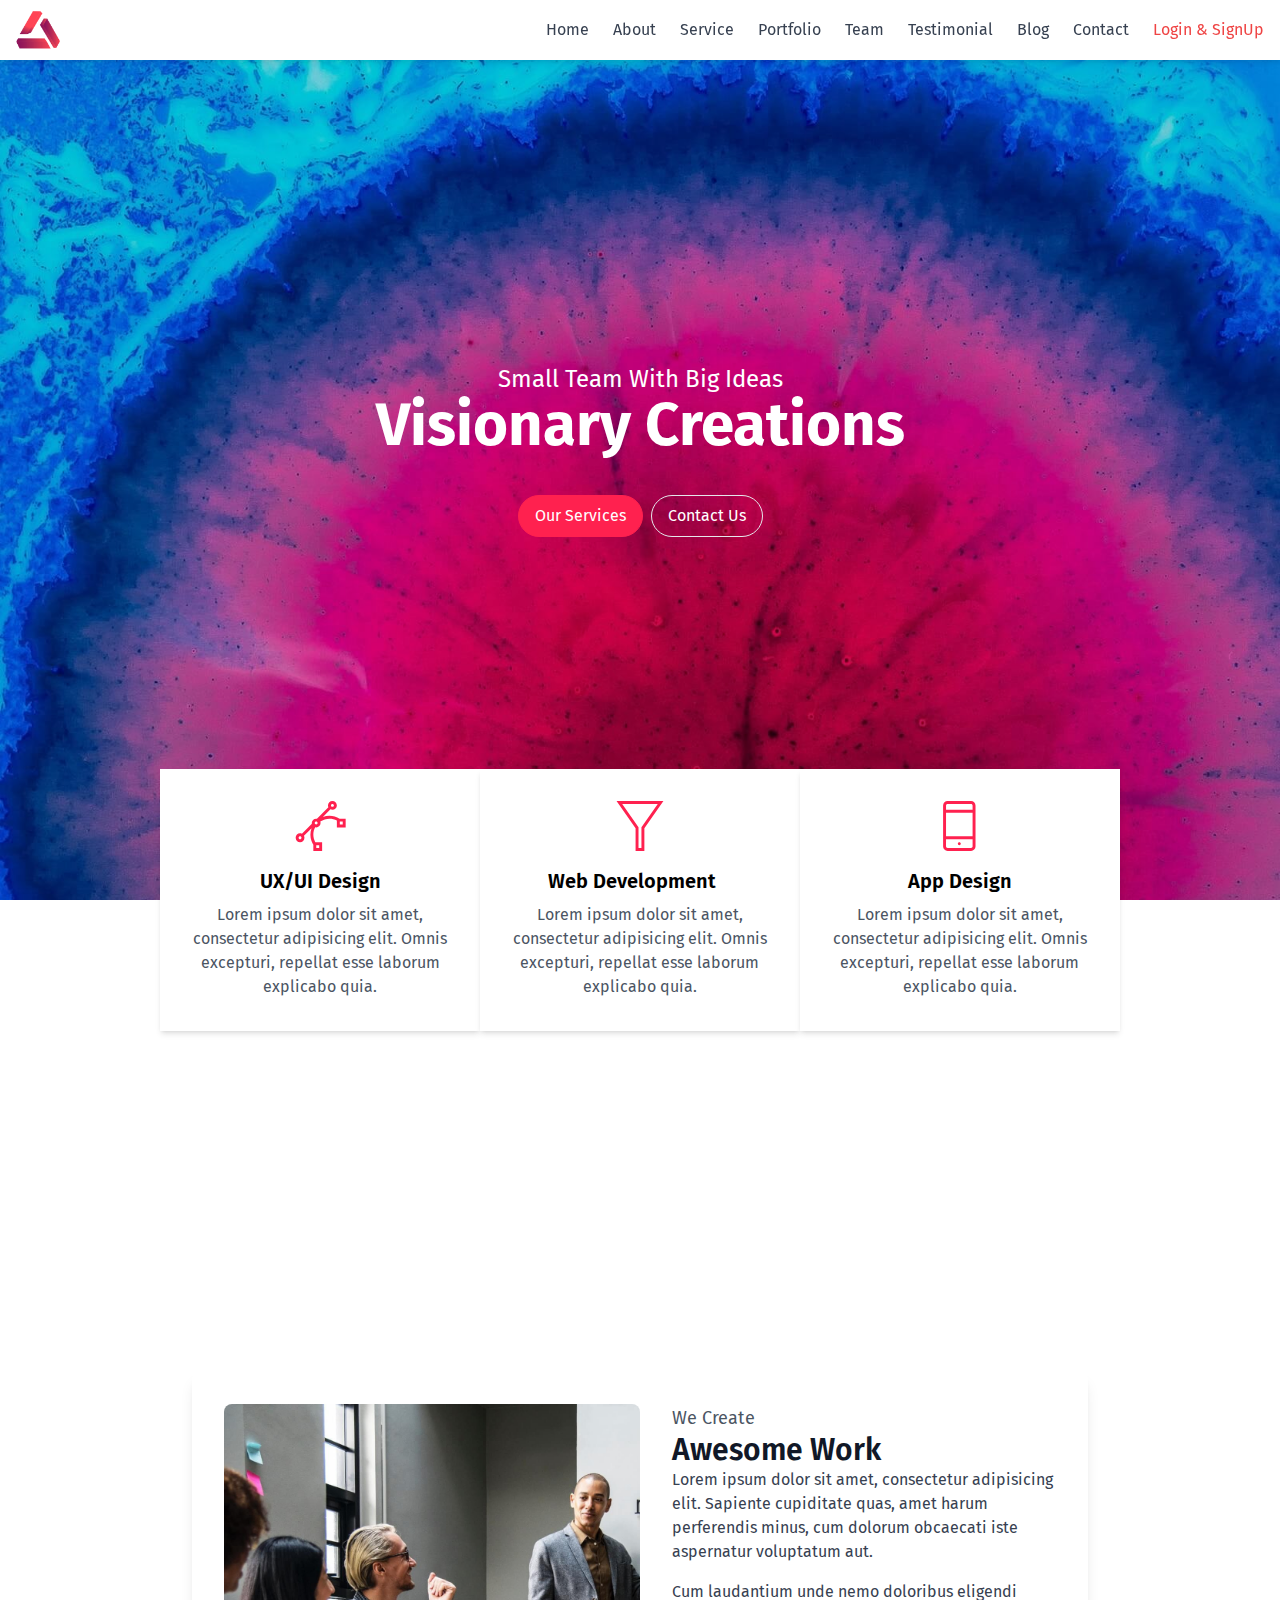
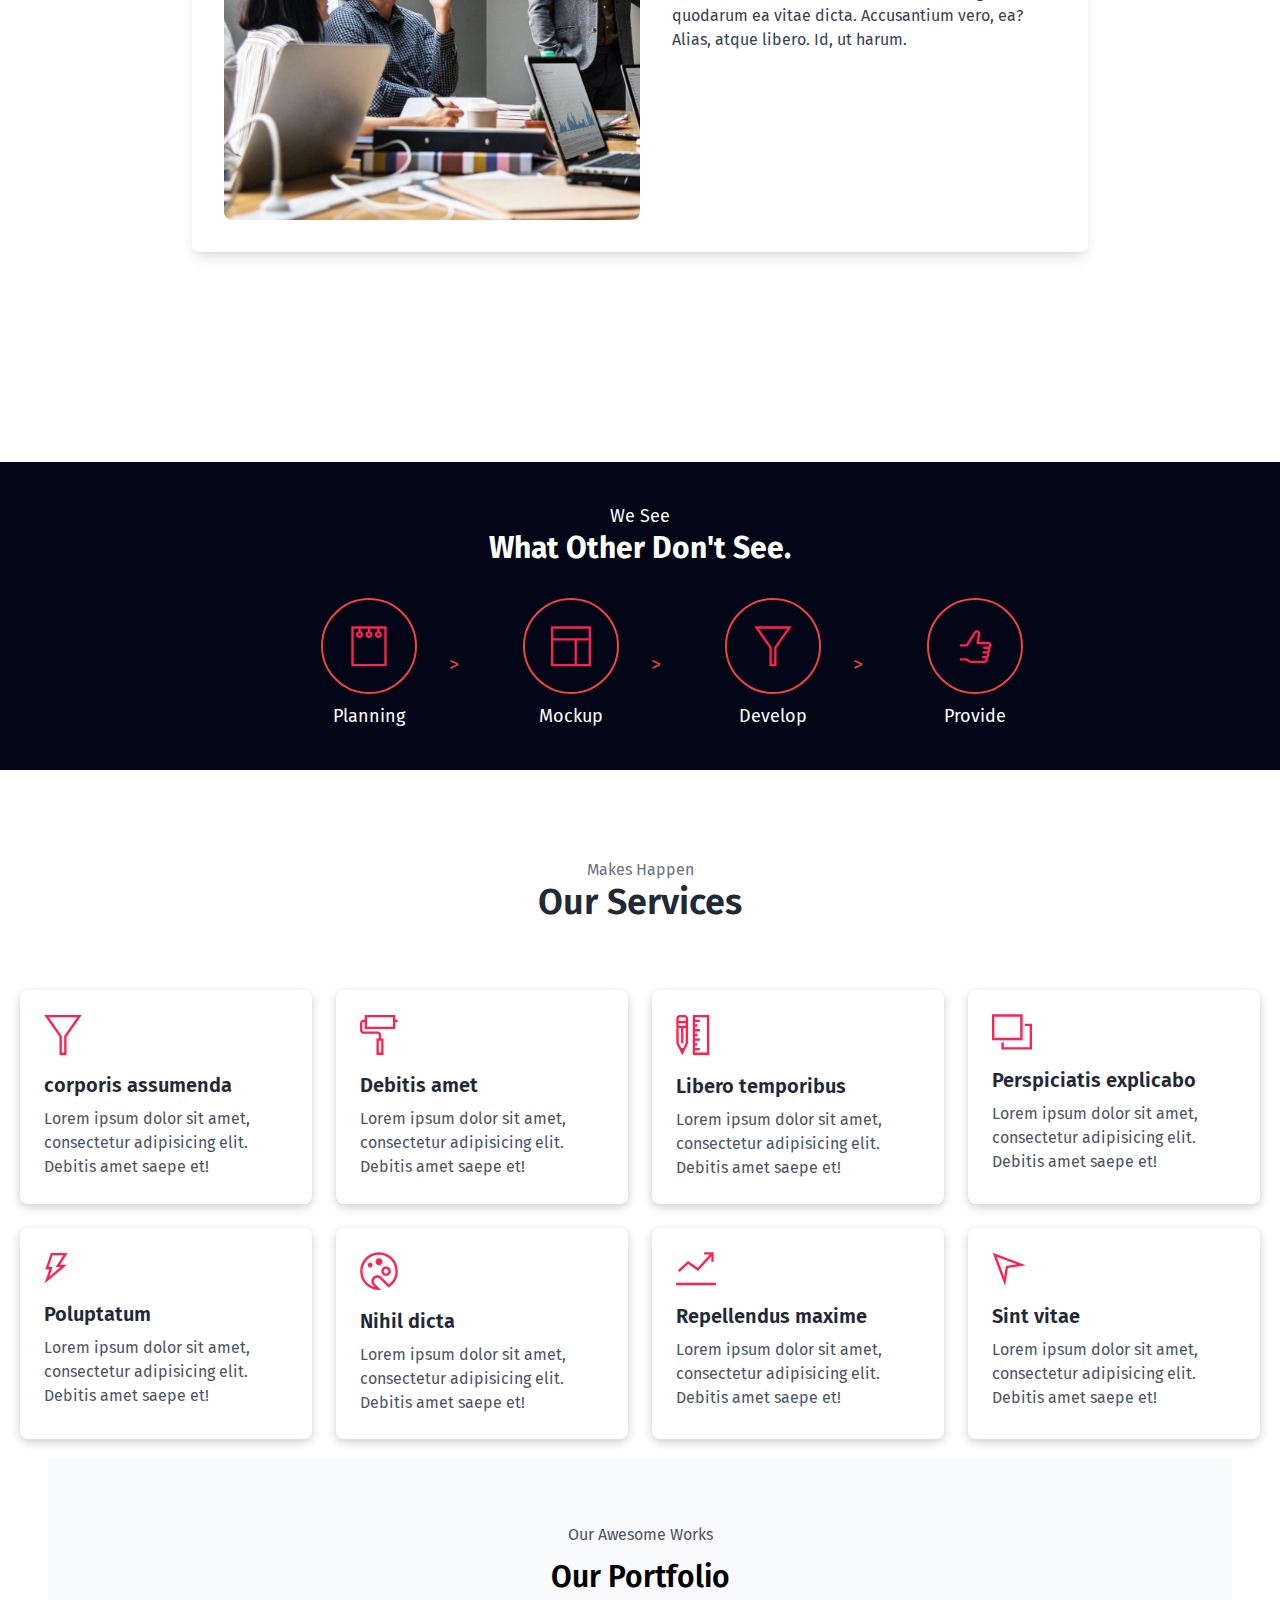
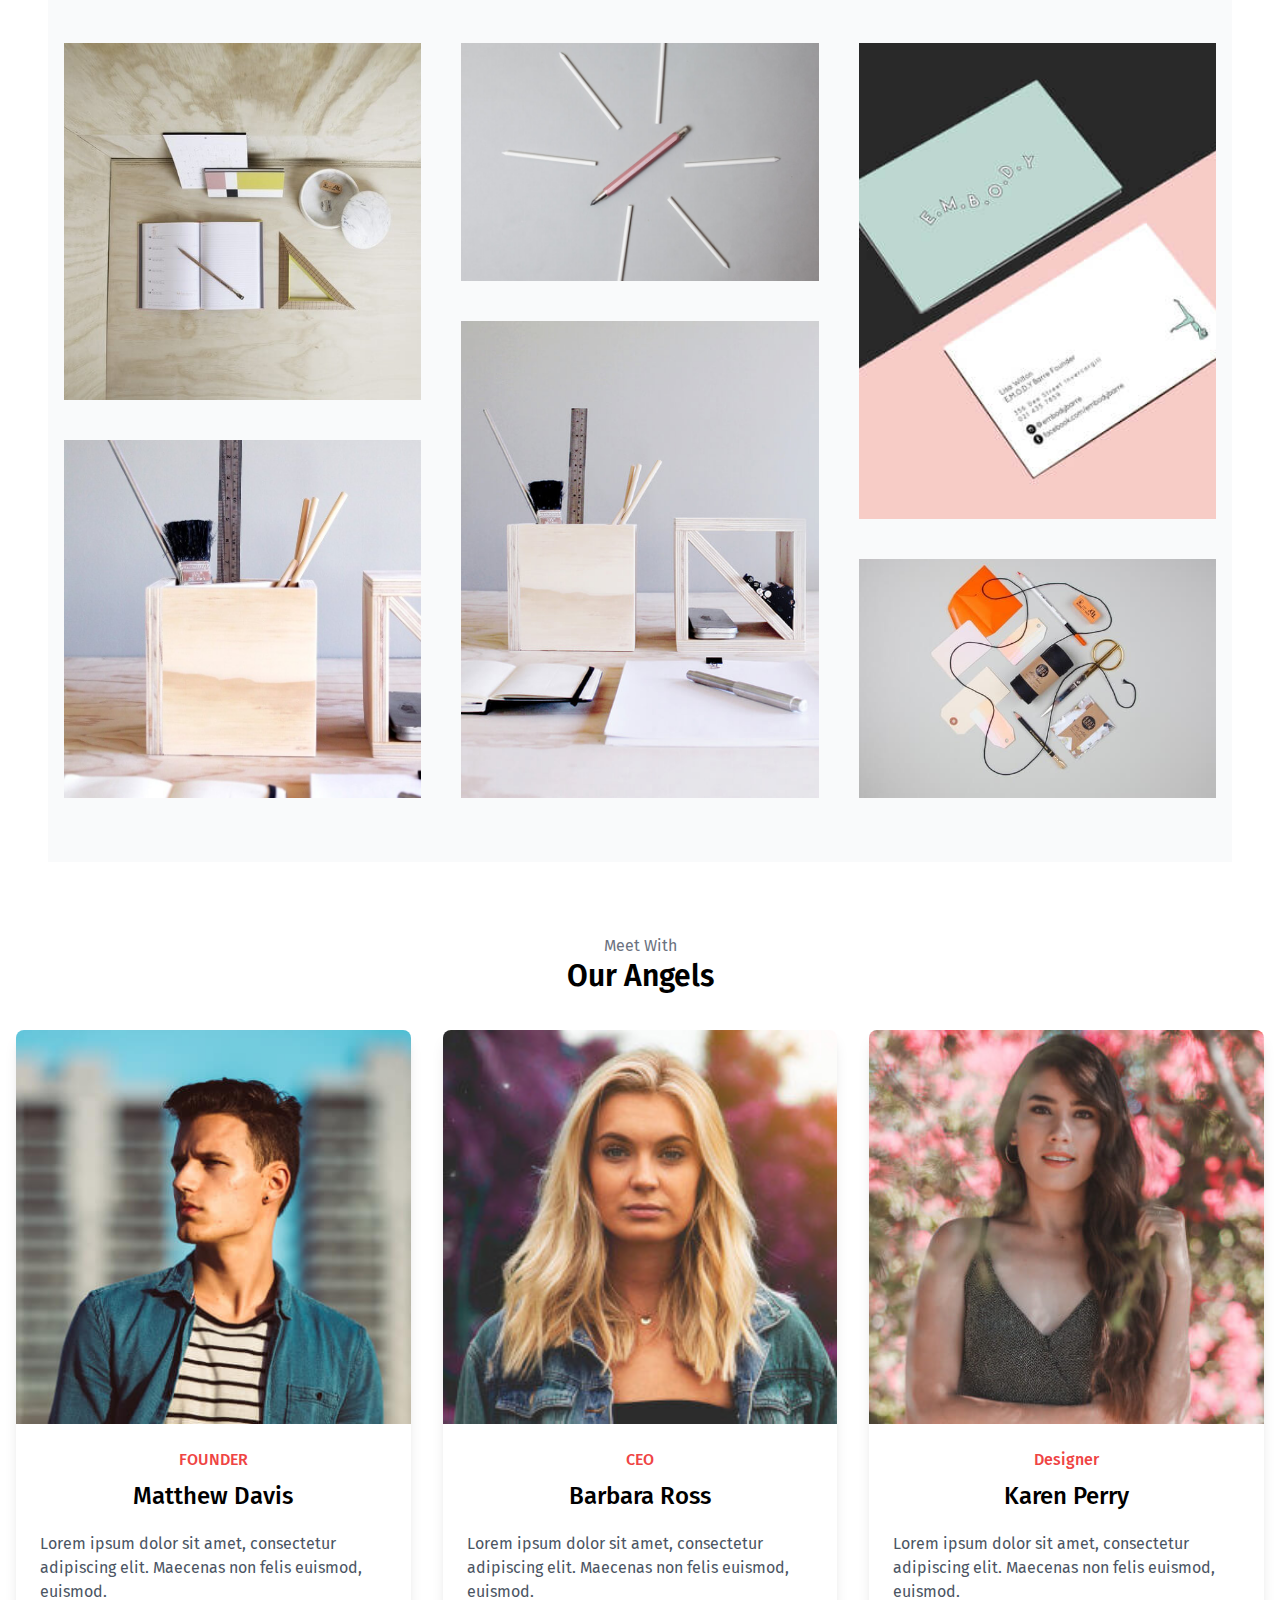
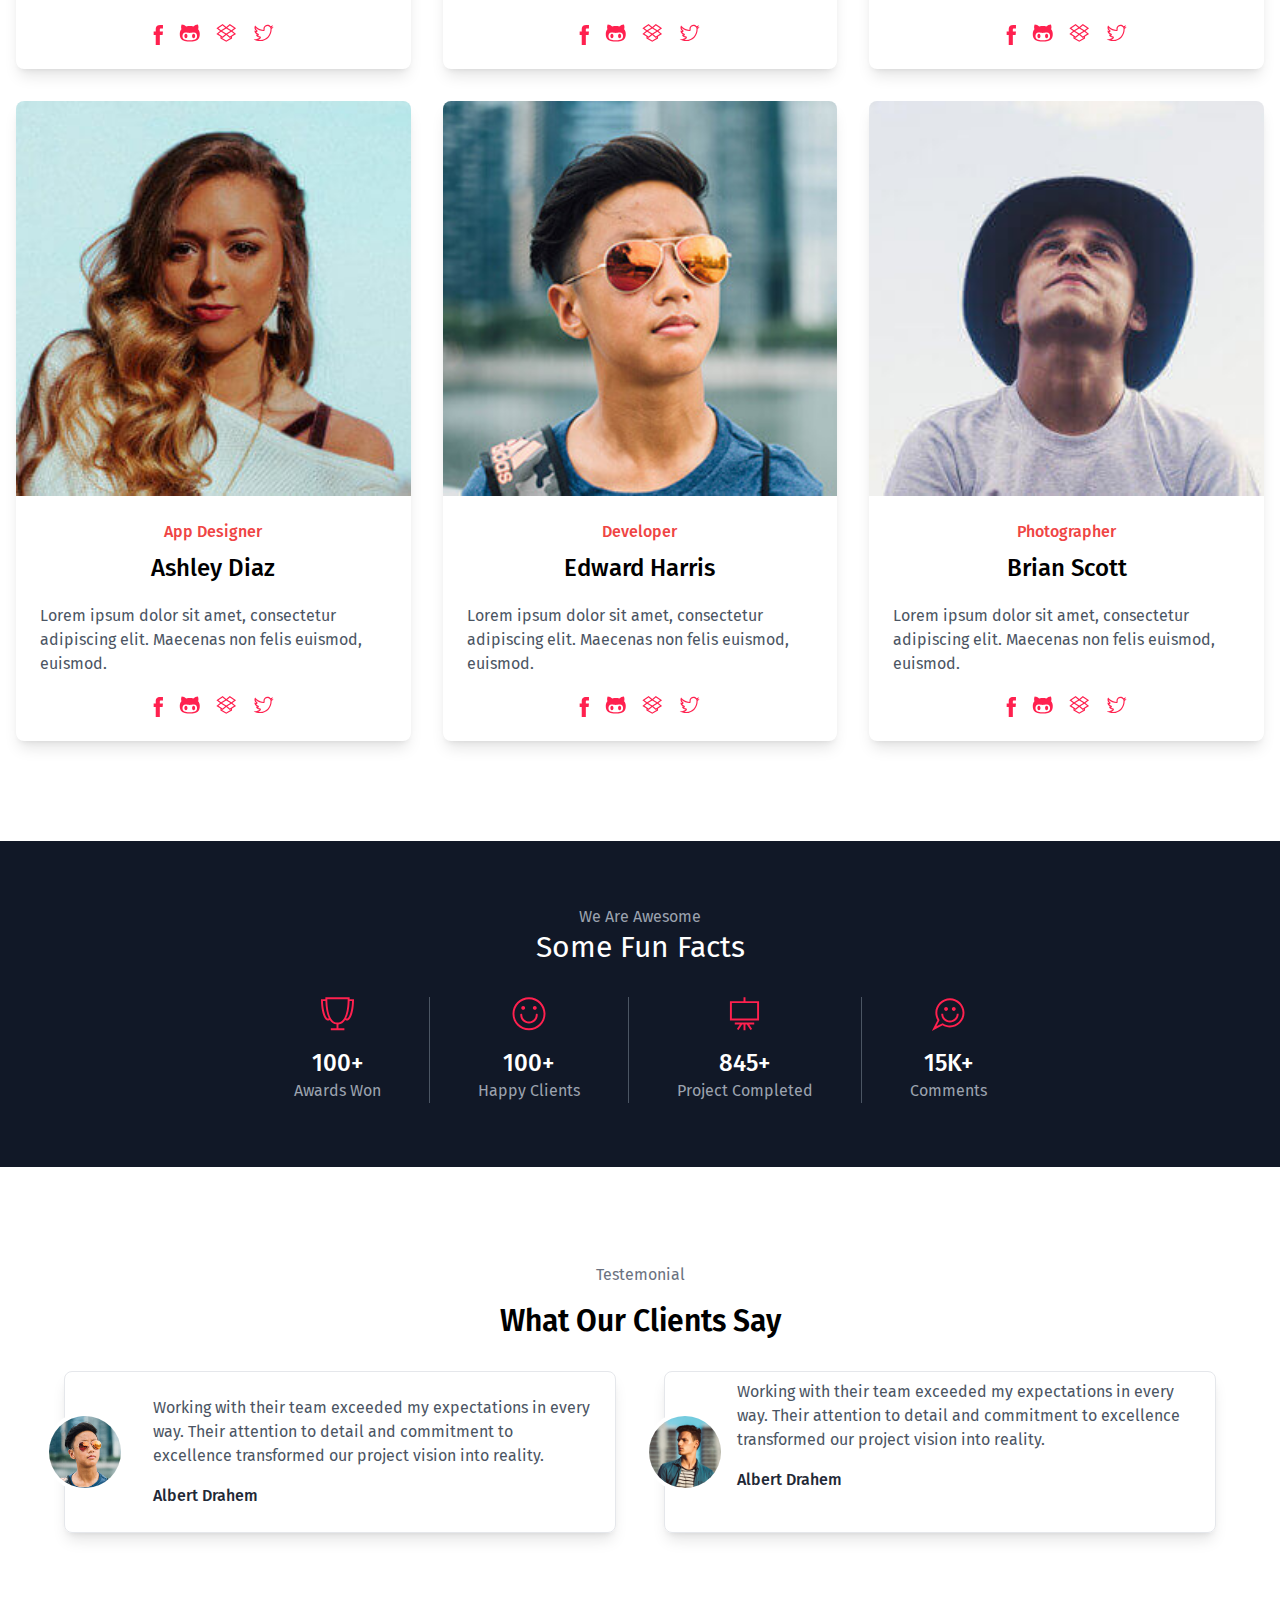
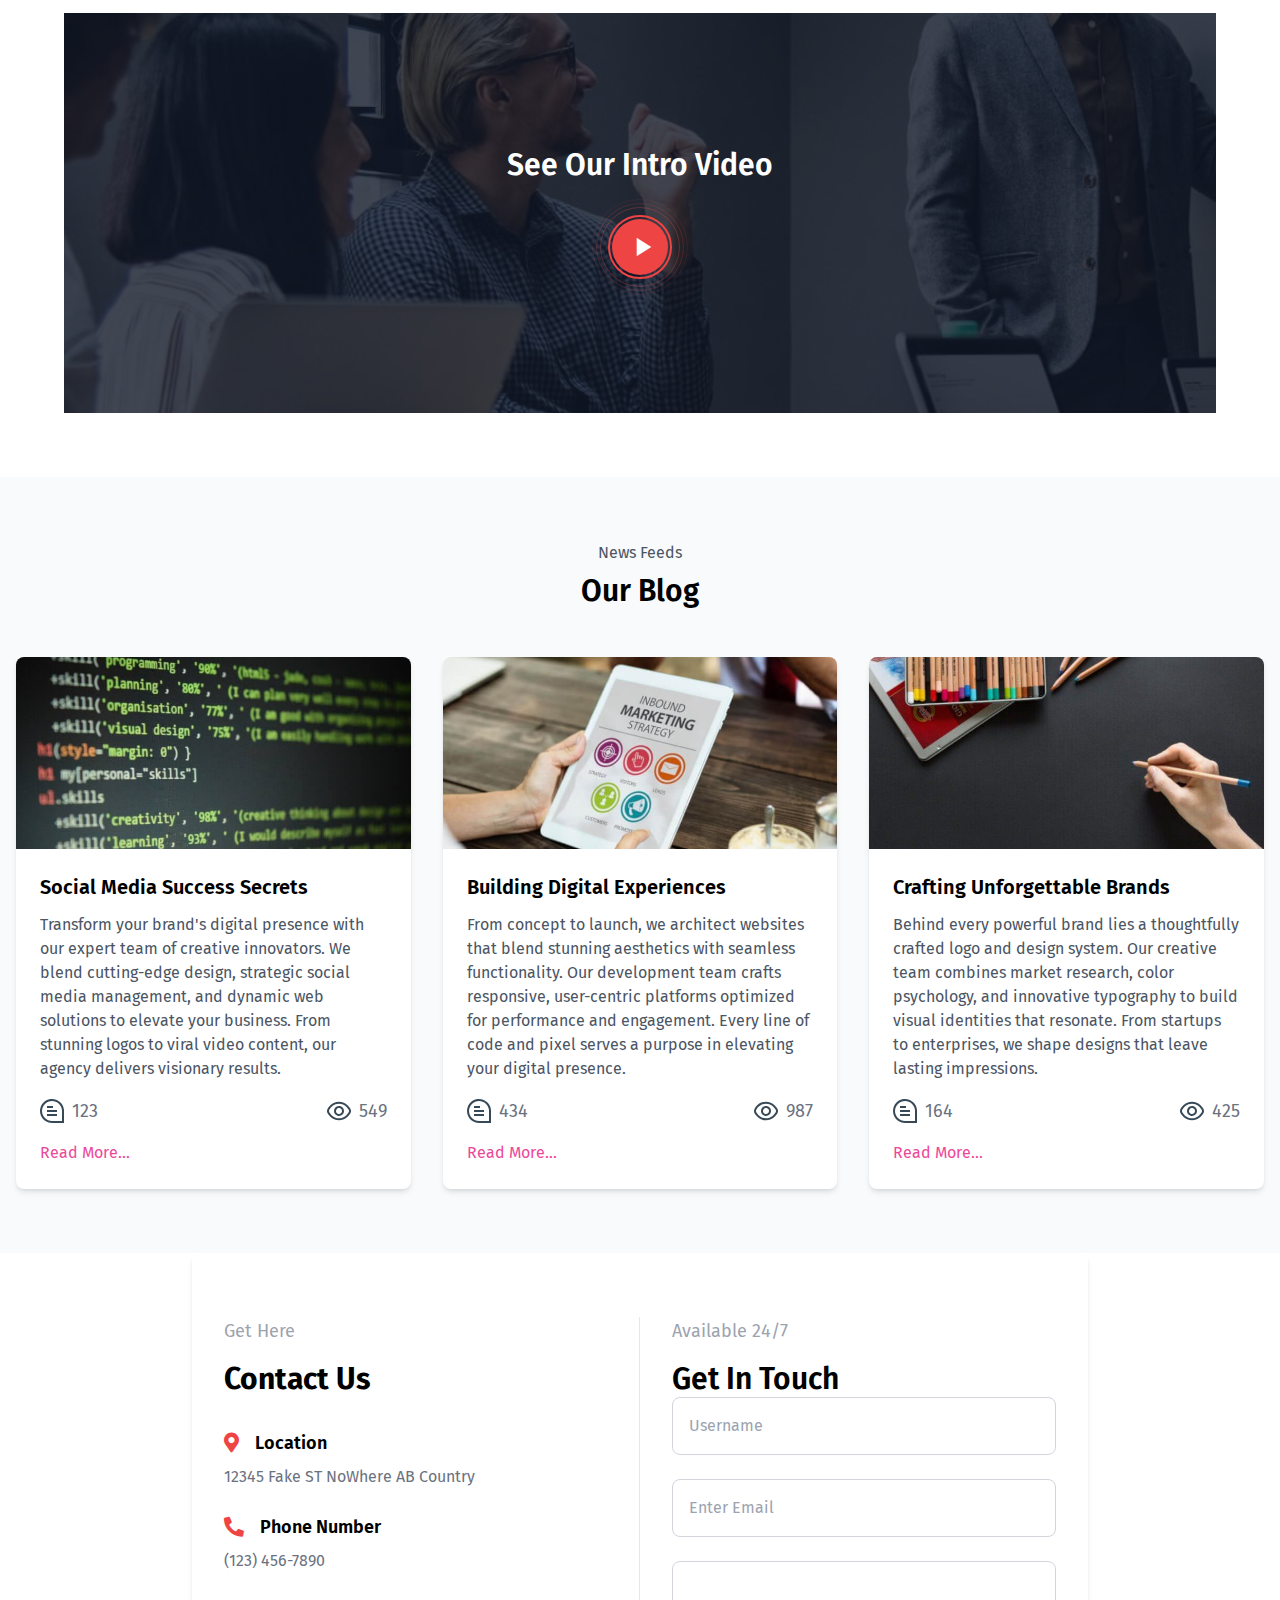
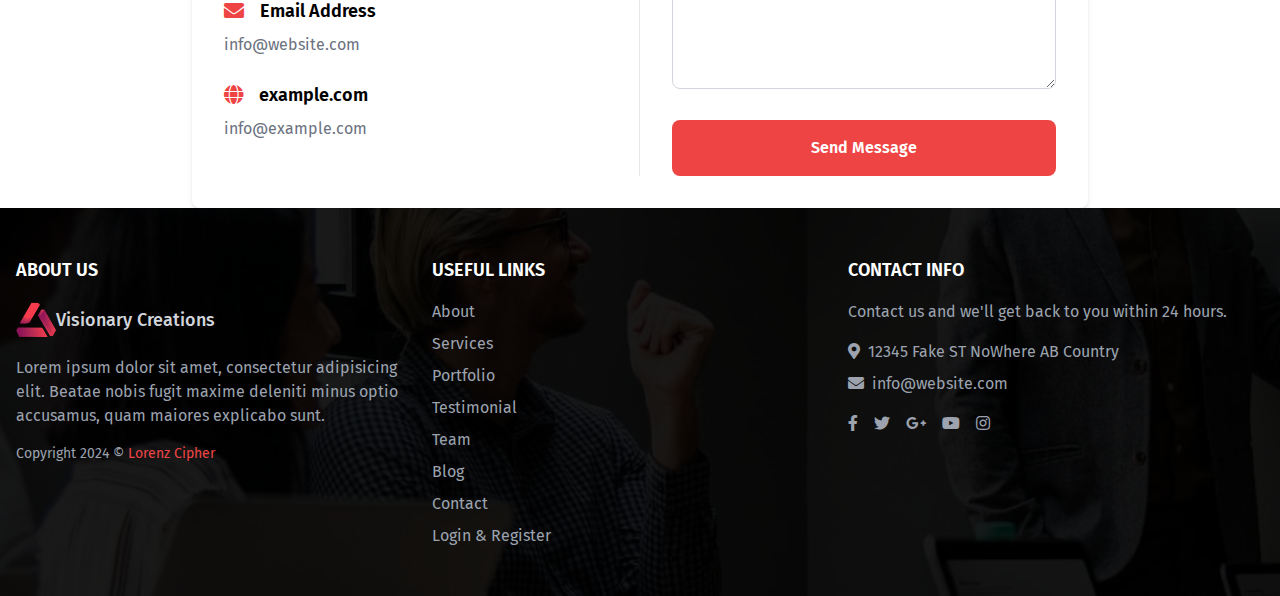
==== commit 6d376038: "last version 2.0.2" ====
--- a/index.html
+++ b/index.html
@@ -8,6 +8,7 @@
     <script src="tailwind.js"></script>
     <link rel="stylesheet" href="index.css">
     <link rel="stylesheet" href="https://cdnjs.cloudflare.com/ajax/libs/font-awesome/5.15.3/css/all.min.css">
+    <script src="./tailwind.js"></script>
 </head>
 
 <body class="h-screen bg-white overflow-x-hidden">
